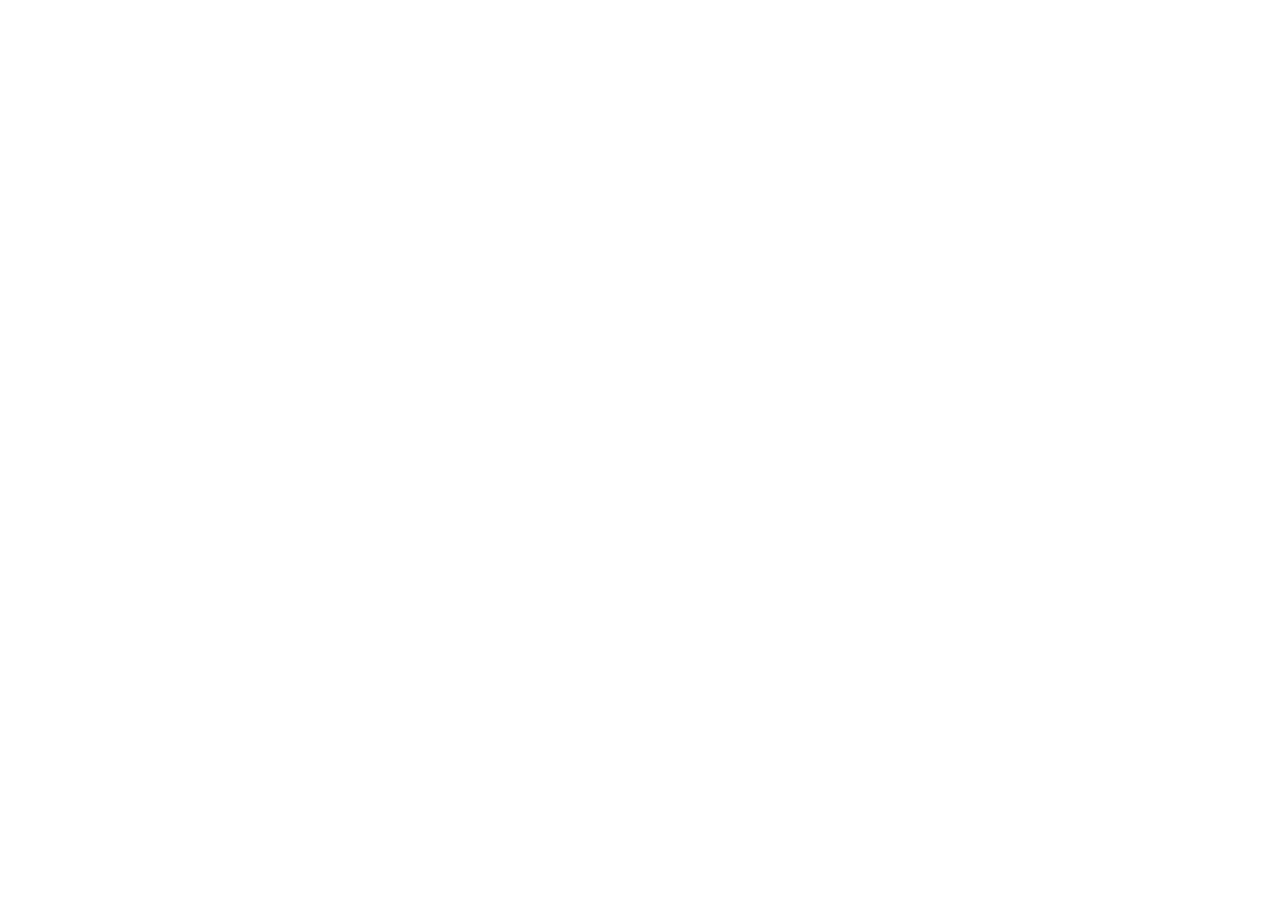
==== index.html @ e84ffcdb "deploy" ====
<!DOCTYPE html><html lang=""><head><meta charset="utf-8"><meta http-equiv="X-UA-Compatible" content="IE=edge"><meta name="viewport" content="width=device-width,initial-scale=1,maximum-scale=1,minimum-scale=1,viewport-fit=cover"><link rel="icon" href="/favicon.ico"><link rel="shortcut icon" href="/favicon.ico"><script async src="https://www.googletagmanager.com/gtag/js?id=G-6TL5RCTDJ3"></script><script src="/vemachine.js"></script><title>AveSwap</title><script>// function redirect() {
      //   let isMobile = /mobile|phone|pad|pod|iPhone|iPod|ios|iPad|Android|Mobile|BlackBerry|IEMobile|MQQBrowser|JUC|Fennec|wOSBrowser|BrowserNG|WebOS|Symbian|Windows Phone/i.test(navigator.userAgent)
      //   if (!isMobile && location.protocol.includes('http') && !location.host.includes('test') && !location.host.includes('jfswap')) {
      //     location.replace(location.href.replace('m.', ''))
      //   }
      // }
      // redirect()</script><link href="/static/css/Bridge.1894f624.css" rel="prefetch"><link href="/static/css/BridgeTx.980a06dc.css" rel="prefetch"><link href="/static/css/LimitOrder.e5203918.css" rel="prefetch"><link href="/static/css/Swap.a79a0f86.css" rel="prefetch"><link href="/static/css/SwapTxs.ce551dad.css" rel="prefetch"><link href="/static/js/Bridge.fad3e05e.js" rel="prefetch"><link href="/static/js/BridgeTx.83f96fcb.js" rel="prefetch"><link href="/static/js/LimitOrder.36b2b969.js" rel="prefetch"><link href="/static/js/Swap.badb0de2.js" rel="prefetch"><link href="/static/js/SwapTxs.0bcbbdb1.js" rel="prefetch"><link href="/static/js/chunk-1e1d5da4.9e9d38be.js" rel="prefetch"><link href="/static/js/chunk-2fb78ffe.a0fb2493.js" rel="prefetch"><link href="/static/js/chunk-65f6281f.8e186302.js" rel="prefetch"><link href="/static/js/chunk-6ba0bfd4.26ed86c7.js" rel="prefetch"><link href="/static/js/chunk-758f9f1c.9ced2335.js" rel="prefetch"><link href="/static/js/chunk-echarts.da0a5b92.js" rel="prefetch"><link href="/static/js/vendors~Swap.000477f6.js" rel="prefetch"><link href="/static/css/app.3b348940.css" rel="preload" as="style"><link href="/static/css/chunk-iconfont.5637885b.css" rel="preload" as="style"><link href="/static/css/chunk-vue.32d0aa99.css" rel="preload" as="style"><link href="/static/js/app.92cc305a.js" rel="preload" as="script"><link href="/static/js/chunk-ethers.f6ecdf95.js" rel="preload" as="script"><link href="/static/js/chunk-iconfont.99126e54.js" rel="preload" as="script"><link href="/static/js/chunk-vue.ced84779.js" rel="preload" as="script"><link href="/static/js/runtime.c36d119b.js" rel="preload" as="script"><link href="/static/css/chunk-vue.32d0aa99.css" rel="stylesheet"><link href="/static/css/chunk-iconfont.5637885b.css" rel="stylesheet"><link href="/static/css/app.3b348940.css" rel="stylesheet"></head><body><noscript><strong>We're sorry but avedex-m doesn't work properly without JavaScript enabled. Please enable it to continue.</strong></noscript><div id="app"></div><script>window.dataLayer = window.dataLayer || [];
      function gtag(){dataLayer.push(arguments);}
      gtag('js', new Date());

      gtag('config', 'G-6TL5RCTDJ3');</script><script src="/static/js/runtime.c36d119b.js"></script><script src="/static/js/chunk-vue.ced84779.js"></script><script src="/static/js/chunk-iconfont.99126e54.js"></script><script src="/static/js/chunk-ethers.f6ecdf95.js"></script><script src="/static/js/app.92cc305a.js"></script></body></html>
---- static/css/Bridge.1894f624.css ----
.rebate-swipe[data-v-cfb9e7fe]{padding:0!important}.rebate-container[data-v-cfb9e7fe]{width:100%;padding:.2rem .32rem 0;font-size:.24rem;color:#333;letter-spacing:0;font-weight:500;background:#fff}.rebate-container .rebate-bg[data-v-cfb9e7fe]{background-image:url(../../static/img/rebate-bg.fc50dbd7.png);background-repeat:no-repeat;background-size:cover;background-position:50%;height:.88rem;line-height:.88rem;padding:0 .2rem}.rebate-container .rebate-bg.fastTrade[data-v-cfb9e7fe]{background-image:url(../../static/img/fastTrade-bg.28799600.png)}.icon-settings[data-v-0301828e],.icon-slippage[data-v-0301828e]{font-size:.36rem}.icon-settings[data-v-0301828e]:active,.icon-slippage[data-v-0301828e]:active{opacity:.5}.popup-content[data-v-0301828e]{--van-cell-background-color:#fff}.radio-group[data-v-0301828e]{display:flex;align-items:center;justify-content:space-between;margin-bottom:.2rem;width:100%}.radio-group .radio-input[data-v-0301828e]{width:0;height:0;font-size:0;opacity:0}.radio-group .radio-input:checked+.radio-item[data-v-0301828e]{background:#558bed;color:#fff}.radio-group .radio-input:disabled+.radio-item[data-v-0301828e]{opacity:.5}.radio-group .radio-item[data-v-0301828e]{background:#f5f6f7;border-radius:.16rem;min-width:1.72rem;font-size:.28rem;color:#666;letter-spacing:0;font-weight:400;text-align:center;height:.64rem;line-height:.64rem}.slippage-label[data-v-0301828e]{font-size:.28rem;color:#333;letter-spacing:0;text-align:center;font-weight:400;text-align:left;display:flex;align-items:center}.slippage-label .iconfont[data-v-0301828e]:active{opacity:.5}.slippage-input[data-v-0301828e]{width:100%;display:flex;align-items:center;font-size:.32rem;color:#333;font-weight:400}.slippage-input .input[data-v-0301828e]{font-size:.28rem;background:#fff;border:.02rem solid #dcdee0;border-radius:.16rem;height:.72rem;padding:0 .28rem;flex:1}.slippage-input .input[data-v-0301828e]:focus-within{border-color:#558bed}.slippage-input .input[data-v-0301828e] .van-field__body{height:100%}.slippage-input span[data-v-0301828e]{margin-left:.1rem}.form-submit[data-v-0301828e]{margin-top:.8rem}.select-box[data-v-2de23e09]{display:inline-flex}.select-container[data-v-2de23e09]{width:100%;background:#f5f6f7;border-radius:.08rem;font-size:.32rem;color:#333;letter-spacing:0;font-weight:400;padding:.1rem 0;display:flex;align-items:center;justify-content:center;border:none}.select-container[data-v-2de23e09]>:first-child{min-width:70%}.select-container[data-v-2de23e09]:active{opacity:.5}.select-container .iconfont[data-v-2de23e09]{color:#999;font-size:.2rem;margin-left:.1rem}.search-bar[data-v-2de23e09]{background-color:#fff;z-index:5;position:sticky;top:0}.search-bar[data-v-2de23e09] .van-icon-clear{font-size:.4rem}.tabs[data-v-2de23e09]{z-index:3;position:sticky;top:1.08rem}.pop-title[data-v-2de23e09]{font-size:.28rem;color:#333;font-weight:400;padding:.28rem;background-color:#fff}.tokens[data-v-2de23e09]{background-color:#fff;padding-bottom:1rem}.token-container[data-v-2de23e09]{display:flex;align-items:center;justify-content:center}.token-container .text-s[data-v-2de23e09]{display:flex;flex-direction:column;justify-content:flex-start;align-items:flex-start;line-height:1}.token-container .text-l[data-v-2de23e09]{color:#999;font-size:.24rem}.token-item[data-v-2de23e09]{line-height:1;font-size:.28rem;display:flex;align-items:center;color:#333;letter-spacing:0;font-weight:400;padding:.28rem}.token-item[data-v-2de23e09]:active{opacity:.5}.token-item .icon-token[data-v-2de23e09]{margin-right:.14rem}.token-item .main[data-v-2de23e09]{display:flex;align-items:center}.token-item .minor[data-v-2de23e09]{font-size:.24rem;color:#999;letter-spacing:0;font-weight:400;margin-top:.04rem;display:inline-block}.right-label[data-v-2de23e09]{margin-right:10%;text-align:right;font-size:.28rem}.risk-status[data-v-2de23e09]{font-size:.24rem;color:#878fbc;border:.02rem solid;border-radius:.4rem;padding:.06rem .1rem;display:inline-block;margin-left:.1rem}.risk-status.high[data-v-2de23e09]{color:#f72121}.icon-token-container[data-v-2de23e09]{display:inline-block;position:relative}.icon-token-container .icon-network[data-v-2de23e09]{font-size:.28rem;position:absolute;bottom:.02rem;right:-.1rem;border-radius:50%;border:.02rem solid #fff}.un-tag[data-v-2de23e09]{font-size:.2rem;color:#999;margin-left:.1rem}.search-icon[data-v-2de23e09]{color:#999;padding:.1rem .1rem;text-align:center;flex:1;position:relative;z-index:1;border-left:.02rem solid #eee;border-radius:.04rem}.search-icon[data-v-2de23e09]:active{opacity:.5}.select-box[data-v-2622368e]{display:inline-flex}.select-container[data-v-2622368e]{width:100%;background-color:transparent;border-radius:.08rem;font-size:.24rem;color:#333;letter-spacing:0;font-weight:400;display:inline-flex;align-items:center;justify-content:center;border:none}.select-container[data-v-2622368e]:active{opacity:.5}.select-container .iconfont[data-v-2622368e]{color:#999;font-size:.2rem;margin-left:.1rem}.pop-title[data-v-2622368e]{font-size:.28rem;color:#333;font-weight:400;padding:.28rem;background-color:#fff}.tokens[data-v-2622368e]{background-color:#fff;padding-bottom:1rem}.token-container[data-v-2622368e]{display:flex;align-items:center;justify-content:center}.token-item-li[data-v-2622368e]{padding:0;border-bottom:.02rem solid #eee}.token-item-li.no-gas .token-item[data-v-2622368e],.token-item-li.no-gas[data-v-2622368e]{padding-bottom:0}.token-item[data-v-2622368e]{padding:.2rem .24rem;line-height:1;font-size:.28rem;display:flex;align-items:center;color:#333;letter-spacing:0;font-weight:400}.token-item[data-v-2622368e]:active{opacity:.5}.token-item.header[data-v-2622368e]{font-size:.24rem;color:#999;padding:.2rem .28rem 0 .28rem;box-shadow:none}.token-item .icon-token[data-v-2622368e]{margin-right:.14rem}.token-item .main[data-v-2622368e]{display:flex;align-items:center}.token-item .minor[data-v-2622368e]{font-size:.24rem;color:#999;letter-spacing:0;font-weight:400;margin-top:.04rem;display:inline-block}.right-label[data-v-2622368e]{margin-right:5%;text-align:right}.risk-status[data-v-2622368e]{font-size:.24rem;color:#878fbc;border:.02rem solid;border-radius:.4rem;padding:.06rem .1rem;display:inline-block;margin-left:.1rem}.risk-status.high[data-v-2622368e]{color:#f72121}.icon-token-container[data-v-2622368e]{display:inline-block;position:relative}.icon-token-container .icon-network[data-v-2622368e]{font-size:.28rem;position:absolute;bottom:0;right:-.1rem;border-radius:50%;border:.02rem solid #fff}.tag[data-v-2622368e]{font-size:.2rem;color:#fff;letter-spacing:0;font-weight:400;background:#12b886;border:.01rem solid #12b886;border-radius:.16rem;padding:.04rem .1rem;margin-left:.1rem}.tag.color-3f80f7[data-v-2622368e]{background:transparent;border:.02rem solid #3f80f7;color:#3f80f7}.tag-no-gas[data-v-2622368e]{font-size:.2rem;font-weight:400;padding:.06rem .24rem .1rem .3rem;color:#3f80f7;border-radius:.1rem .1rem 0 0}.submit-btn[data-v-b01ed82a]{margin-top:.6rem}.token-container[data-v-b01ed82a]{display:flex;align-items:center;justify-content:center}.icon-token-container[data-v-b01ed82a]{display:inline-block;position:relative}.icon-token-container .icon-network[data-v-b01ed82a]{font-size:.28rem;position:absolute;bottom:0;right:-.1rem;border-radius:50%;border:.02rem solid #fff}.swap-container[data-v-b01ed82a]{font-size:.28rem;color:#333;letter-spacing:0;line-height:.32rem;font-weight:400;padding:.3rem .32rem}.swap-container .tips[data-v-b01ed82a]{text-align:center;font-size:.24rem;color:#999;letter-spacing:0;line-height:.32rem;font-weight:400;margin-top:.1rem}.swap-container .li-item[data-v-b01ed82a]{font-size:.24rem;margin-top:.2rem}.swap-container .li-item[data-v-b01ed82a]>:first-child{color:#999}.tag[data-v-b01ed82a]{font-size:.2rem;color:#3f80f7;letter-spacing:0;font-weight:400;border:.02rem solid #3f80f7;border-radius:.24rem;padding:.04rem .1rem;margin-left:.1rem}.txs-container[data-v-73ab1d82]{background-color:#fff;margin-top:.2rem;padding:0;text-align:left;font-size:.28rem;color:#333;letter-spacing:0;font-weight:400;padding-bottom:1rem}.txs-container h3[data-v-73ab1d82]{font-size:.28rem;color:#000;letter-spacing:0;font-weight:400;margin:0;padding:.24rem .32rem}.txs-container .label[data-v-73ab1d82]{font-size:.24rem;color:#999;letter-spacing:0;font-weight:400}.txs-container .tx-li-item[data-v-73ab1d82]{padding:.32rem}.token-container[data-v-73ab1d82]{display:flex;align-items:center;justify-content:center}.icon-token-container[data-v-73ab1d82]{display:inline-block;position:relative}.icon-token-container .icon-network[data-v-73ab1d82]{font-size:.24rem;position:absolute;bottom:.02rem;right:-.08rem;border-radius:50%;border:.02rem solid #fff}.swap-title[data-v-87af1496]{font-size:.32rem;color:#000;font-weight:400;margin-bottom:.5rem;text-align:center}.swap-info[data-v-87af1496]{border-radius:.2rem;font-size:.28rem;color:#333;font-weight:400}.swap-info .swap-info_item[data-v-87af1496]{display:flex;justify-content:space-between;align-items:flex-start;font-size:.28rem;color:#333;font-weight:400}.swap-info .swap-info_item+.swap-info_item[data-v-87af1496]{margin-top:.3rem}.swap-info .swap-info_item .swap-info_item-value[data-v-87af1496]{text-align:right}.swap-info .swap-info_item .swap-info_item-value .p-item+.p-item[data-v-87af1496]{margin-top:.2rem}.swap-info .swap-info_item.header[data-v-87af1496]{flex-direction:column;align-items:center}.swap-info .swap-info_item.header .header-li[data-v-87af1496]{display:flex;align-items:center;justify-content:space-between;width:100%}.swap-info .swap-info_item.header .header-li .header-li_left[data-v-87af1496]{display:flex;align-items:center}.swap-info .swap-info_item.header .header-li .header-li_right[data-v-87af1496]{font-size:.28rem}.swap-info .swap-info_item.header .swap-info_item-value[data-v-87af1496]{display:flex;align-items:center}.swap-info .swap-info_item.header .icon-token[data-v-87af1496]{height:.48rem;border-radius:50%;margin-right:.1rem}.swap-info .swap-info_item.bottom-line[data-v-87af1496]{padding-bottom:.3rem;border-bottom:.02rem solid rgba(135,143,188,.3)}.switch-box[data-v-87af1496]{margin:.2rem 0;text-align:center}.switch-box .switch-icon[data-v-87af1496]{font-size:.28rem;font-weight:bolder;color:var(--van-color-primary);padding:.16rem;border-radius:50%;background:#dde6f7}.footer[data-v-87af1496]{display:flex;margin-top:.7rem;justify-content:center}.footer .submit-button[data-v-87af1496]{border-radius:.2rem}.icon-copy[data-v-87af1496]{margin-left:.1rem}.icon-copy[data-v-87af1496]:active{opacity:.5}.path-amm[data-v-87af1496],.path-list[data-v-87af1496]{display:flex;justify-content:center;align-items:center}.path-amm[data-v-87af1496]{flex-direction:column}.icon-amm-logo[data-v-87af1496]{width:.24rem}.bg-change[data-v-87af1496]{background:#f5f6f7;border-radius:.36rem;display:flex;align-items:center;justify-content:space-between;font-size:.24rem;color:#999;letter-spacing:0;line-height:.32rem;font-weight:400;--van-button-small-height:0.56rem;padding:.08rem .08rem .08rem .2rem;margin:.2rem 0}.bg-change .btn[data-v-87af1496]{min-width:1.72rem}.b-s-c[data-v-87af1496]{margin:.3rem 0}.b-s-c button[data-v-87af1496]{padding:0}.b-s-c ul[data-v-87af1496]{padding-left:.04rem}.select-container[data-v-76f032e2]{width:100%;background:transparent;border-radius:.08rem;letter-spacing:0;display:flex;align-items:center;justify-content:center;border:none}.select-container[data-v-76f032e2]:active{opacity:.5}.select-container .iconfont[data-v-76f032e2]{color:#999;font-size:.2rem;margin-left:.1rem}.setting-title[data-v-76f032e2]{font-size:.28rem;color:#999;font-weight:400;margin-bottom:.2rem}.setting-title.mb-0[data-v-76f032e2]{margin-bottom:0}.slippage-setting[data-v-76f032e2]{display:flex;justify-content:space-between}.slippage-setting button[data-v-76f032e2]{line-height:1;background:#f5f6f7;border-radius:.08rem;min-width:1.48rem;padding:.16rem 0;text-align:center;font-size:.28rem;color:#333;letter-spacing:0;font-weight:400}.slippage-setting button[data-v-76f032e2]:active{opacity:.5}.slippage-setting button.active[data-v-76f032e2]{background:#3f80f7;color:#fff}.slippage-setting .input[data-v-76f032e2]{width:1.48rem;border:.02rem solid #dcdee0;border-radius:.08rem;padding:.16rem .1rem}.submit-btn[data-v-76f032e2]{margin-top:.7rem;border-radius:.08rem}.iconfont[data-v-76f032e2]{color:#ccc;margin-right:.1rem;font-size:.32rem}.icon-settings[data-v-76f032e2]{margin-right:0;font-size:.36rem}.class-b-s[data-v-76f032e2]{border-top:.02rem solid #ebedf0;border-bottom:.02rem solid #ebedf0;padding:.3rem 0;margin:.3rem 0}.bridge-container[data-v-5ab44f49]{padding-bottom:1rem;background:#f8f8f8}.bridge-container .rebate-container[data-v-5ab44f49]{width:100%;padding:.2rem .32rem 0;font-size:.24rem;color:#333;letter-spacing:0;font-weight:500;background:#fff}.bridge-container .rebate-container .rebate-bg[data-v-5ab44f49]{background-image:url(../../static/img/rebate-bg.fc50dbd7.png);background-repeat:no-repeat;background-size:cover;background-position:50%;height:.88rem;line-height:.88rem;padding:0 .2rem}.bridge-container .top[data-v-5ab44f49]{background:#fff;display:flex;justify-content:space-between;align-items:center;padding:.2rem .32rem}.bridge-container .form-container[data-v-5ab44f49]{background:#fff;padding:.2rem .32rem}.bridge-container .card-container[data-v-5ab44f49]{font-size:.24rem;color:#999;background:#f5f6f7;border-radius:.08rem;padding:.2rem .32rem}.bridge-container .card-container .card-container_top[data-v-5ab44f49]{display:flex;justify-content:space-between;align-items:center}.bridge-container .card-container.t[data-v-5ab44f49]{border-radius:.2rem .2rem 0 0}.bridge-container .card-container.b[data-v-5ab44f49]{border-radius:0 0 .2rem .2rem}.bridge-container .max-btn[data-v-5ab44f49]{margin-left:.1rem;font-size:.24rem;height:.36rem;word-break:keep-all;font-size:.2rem;--van-button-border-width:0.01rem}.bridge-container .txs-container[data-v-5ab44f49]{background-color:#fff;margin-top:.2rem;padding:0;text-align:left;font-size:.28rem;color:#333;letter-spacing:0;font-weight:400}.bridge-container .txs-container h3[data-v-5ab44f49]{font-size:.28rem;color:#000;letter-spacing:0;font-weight:400;margin:0;padding:.24rem .32rem}.bridge-container .txs-container .label[data-v-5ab44f49]{font-size:.24rem;color:#999;letter-spacing:0;font-weight:400}.bridge-container .txs-container .tx-li-item[data-v-5ab44f49]{padding:.32rem}.input-number[data-v-5ab44f49]{--van-cell-vertical-padding:0.1rem;--van-cell-font-size:0.32rem;padding-right:0;width:3rem}.input-address[data-v-5ab44f49],.input-number[data-v-5ab44f49]{--van-cell-horizontal-padding:0;--van-cell-background-color:transparent}.input-address[data-v-5ab44f49]{--van-cell-vertical-padding:0;--van-cell-font-size:0.28rem;padding-left:.2rem;flex:1}.switch-container[data-v-5ab44f49]{display:flex;justify-content:center;margin:-.26rem 0}.switch-container .switch-box[data-v-5ab44f49]{display:flex;justify-content:center;align-items:center;width:.64rem;height:.64rem;border:.04rem solid #fff;border-radius:50%;background:#f5f6f7}.switch-container .switch-box[data-v-5ab44f49]:active{opacity:.5}.switch-container .icon-switch[data-v-5ab44f49]{font-size:.28rem;color:#3f80f7;font-weight:600}.submit-btn[data-v-5ab44f49]{margin-top:.4rem;border-radius:.08rem}.rate-container[data-v-5ab44f49]{font-size:.24rem;color:#999;letter-spacing:0;font-weight:400;text-align:center;padding:.2rem 0}.token-container[data-v-5ab44f49]{display:flex;align-items:center;justify-content:center}.icon-token-container[data-v-5ab44f49]{display:inline-block;position:relative}.icon-token-container .icon-network[data-v-5ab44f49]{font-size:.24rem;position:absolute;bottom:0;right:-.08rem;border-radius:50%;border:.02rem solid #fff}.swap-container[data-v-5ab44f49]{font-size:.28rem;color:#333;letter-spacing:0;line-height:.32rem;font-weight:400;padding:.3rem .32rem}.swap-container .tips[data-v-5ab44f49]{text-align:center;font-size:.24rem;color:#999;letter-spacing:0;line-height:.32rem;font-weight:400;margin-top:.1rem}.swap-container .li-item[data-v-5ab44f49]{font-size:.24rem;margin-top:.2rem}.swap-container .li-item[data-v-5ab44f49]>:first-child{color:#999}.icon-lang[data-v-5ab44f49]{font-size:.36rem;margin-left:.32rem}.icon-lang[data-v-5ab44f49]:active{opacity:.5}.icon-countDown[data-v-5ab44f49]{background:#c1c1c1;color:#fff;font-size:.2rem;width:.6rem;height:.36rem;border-radius:.36rem;text-align:center;line-height:.36rem;margin-right:.32rem;letter-spacing:-.01rem}.pop-content[data-v-5ab44f49]{text-align:center;font-size:.28rem;color:#333;letter-spacing:0;font-weight:400;padding:1rem .32rem 2rem .32rem}.pop-content .card[data-v-5ab44f49]{background:#f5f6f7;border-radius:.42rem;padding:.2rem .28rem}.pop-content .text-1[data-v-5ab44f49]{font-size:.28rem;font-weight:400;color:#333;text-align:center;margin-top:.3rem;margin-bottom:.12rem}.pop-content .text-2[data-v-5ab44f49]{font-size:.24rem;font-weight:400;color:#3f80f7}.icon-container[data-v-5ab44f49]{width:.96rem;height:.96rem;border-radius:50%;display:flex;justify-content:center;align-items:center;background:#f7f8fa;margin:0 auto}.icon-container .icon-s[data-v-5ab44f49]{font-size:.48rem}.support-container[data-v-5ab44f49]{display:flex;align-items:center;justify-content:center;font-size:.28rem;color:#999;padding:.4rem 0 0 0}.support-container img[data-v-5ab44f49]{height:.48rem;margin-left:.2rem}.iconfont.icon-contacts[data-v-5ab44f49]{color:#999;font-size:.4rem;margin-left:.5rem}.select-action-pop[data-v-5ab44f49] .van-action-sheet__close{z-index:2}.select-container[data-v-5ab44f49]{font-size:.28rem}.select-title[data-v-5ab44f49]{background-color:#fff;width:100%;position:absolute;z-index:1;top:0;left:0;padding:.2rem 0;font-size:.32rem;display:flex;justify-content:center;align-items:center}.select-title button[data-v-5ab44f49]{border:none;background-color:transparent;padding:.1rem .2rem;color:#999}.select-title button.active[data-v-5ab44f49]{color:#333}.select-placeholder[data-v-5ab44f49]{height:1rem}.select-content[data-v-5ab44f49]{font-size:.28rem;color:#333;letter-spacing:0;font-weight:400;padding:0 .3rem 1rem}.select-content .select-item[data-v-5ab44f49]{display:flex;align-items:center;justify-content:space-between;font-size:.28rem;font-weight:400;border-bottom:.01rem solid #ebedf0;padding:.24rem 0}.select-content .select-item .select-item_left[data-v-5ab44f49]{color:#999}.select-content .select-item .select-item_left .select-item_left-bottom[data-v-5ab44f49]{margin-top:.04rem;display:flex;align-items:center;font-size:.24rem;color:#000;letter-spacing:0;font-weight:400}.select-content .select-item .select-item_left .select-item_left-bottom .icon-copy[data-v-5ab44f49]{font-size:.28rem;color:#999;margin-left:.1rem}.swap-label[data-v-5ab44f49]{background:#fff;font-size:.24rem;color:#999;letter-spacing:0;font-weight:400;padding:.04rem 0 .2rem 0;margin-top:.4rem}.swap-label li[data-v-5ab44f49]{display:flex;width:100%;justify-content:space-between;align-items:center}.swap-label li+li[data-v-5ab44f49]{margin-top:.08rem}.swap-label li[data-v-5ab44f49]>:nth-child(2){color:#333}.swap-label .swap-label_item-left[data-v-5ab44f49]{display:flex;align-items:center}.swap-label .swap-label_item-left .icon-changjianwentixiangguanwenti[data-v-5ab44f49]{color:#999;font-size:.28rem;margin-left:.1rem}.swap-label .select-token[data-v-5ab44f49]{display:flex;align-items:center;font-size:.24rem;color:#333;letter-spacing:0}.swap-label .select-token[data-v-5ab44f49]:active{opacity:.5}.swap-label .select-token.iconfont[data-v-5ab44f49]{color:#999;font-size:.2rem;margin-left:.1rem}.path-list[data-v-5ab44f49]{display:flex;justify-content:center;align-items:center;flex-wrap:wrap}.path-list.flex-start[data-v-5ab44f49]{justify-content:flex-start}.path-amm[data-v-5ab44f49]{display:flex;flex-direction:column;align-items:center;justify-content:center}.icon-amm-logo[data-v-5ab44f49]{width:.24rem}.token-item[data-v-5ab44f49]{line-height:1;font-size:.28rem;display:flex;align-items:center;color:#333;letter-spacing:0;font-weight:400;padding:.28rem}.token-item[data-v-5ab44f49]:active{opacity:.5}.token-item .flex-1[data-v-5ab44f49]{flex:1}.token-item .flex-2[data-v-5ab44f49]{flex:3}.token-item.header[data-v-5ab44f49]{font-size:.24rem;color:#999;padding:.2rem .28rem 0 .28rem}.token-item .icon-token[data-v-5ab44f49]{margin-right:.14rem}.token-item .main[data-v-5ab44f49]{display:flex;align-items:center}.token-item .minor[data-v-5ab44f49]{font-size:.24rem;color:#999;letter-spacing:0;font-weight:400;margin-top:.04rem;display:inline-block}.tag[data-v-5ab44f49]{font-size:.2rem;color:#fff;letter-spacing:0;font-weight:400;background:#12b886;border:.01rem solid #12b886;border-radius:.16rem;padding:.04rem .1rem;margin-left:.1rem}.select-action-pop .van-action-sheet__close{z-index:2}.tx-li-item[data-v-772f82de]{padding:.24rem .32rem;background-color:#fff;text-align:left;font-size:.28rem;color:#333;letter-spacing:0;font-weight:400}.tx-li-item .label[data-v-772f82de]{font-size:.24rem;color:#999;letter-spacing:0;font-weight:400}.token-container[data-v-772f82de]{display:flex;align-items:center;justify-content:center}.icon-token-container[data-v-772f82de]{display:inline-block;position:relative}.icon-token-container .icon-network[data-v-772f82de]{font-size:.24rem;position:absolute;bottom:.02rem;right:-.08rem;border-radius:50%;border:.02rem solid #fff}.btn-s[data-v-772f82de]{min-width:1rem;height:.44rem;margin-left:.1rem}.status-txt[data-v-772f82de]{font-size:.24rem;letter-spacing:0;font-weight:400}.select-container[data-v-605f2e86]{width:100%;background:#f5f6f7;border-radius:.08rem;font-size:.32rem;color:#333;letter-spacing:0;font-weight:400;padding:0;display:flex;align-items:center;justify-content:center;border:none}.select-container[data-v-605f2e86]>:first-child{min-width:70%}.select-container[data-v-605f2e86]:active{opacity:.5}.select-container .iconfont[data-v-605f2e86]{color:#999;font-size:.2rem;margin-left:.1rem}.search-bar[data-v-605f2e86]{background-color:#fff;z-index:3;position:sticky;top:0}.pop-title[data-v-605f2e86]{font-size:.28rem;color:#333;font-weight:400;padding:.28rem;background-color:#fff}.tokens[data-v-605f2e86]{background-color:#fff;padding-bottom:1rem;height:60vh}.token-container[data-v-605f2e86]{display:flex;align-items:center;justify-content:center}.token-item[data-v-605f2e86]{line-height:1;font-size:.28rem;display:flex;align-items:center;color:#333;letter-spacing:0;font-weight:400;padding:.28rem}.token-item[data-v-605f2e86]:active{opacity:.5}.token-item .icon-token[data-v-605f2e86]{margin-right:.14rem}.token-item .main[data-v-605f2e86]{display:flex;align-items:center}.token-item .minor[data-v-605f2e86]{font-size:.24rem;color:#999;letter-spacing:0;font-weight:400;margin-top:.04rem;display:inline-block}.right-label[data-v-605f2e86]{margin-right:10%;text-align:right;font-size:.28rem}.risk-status[data-v-605f2e86]{font-size:.24rem;color:#878fbc;border:.02rem solid;border-radius:.4rem;padding:.06rem .1rem;display:inline-block;margin-left:.1rem}.risk-status.high[data-v-605f2e86]{color:#f72121}.text-s[data-v-605f2e86]{display:flex;flex-direction:column;justify-content:flex-start;align-items:flex-start;line-height:1}.text-s .text-l[data-v-605f2e86]{color:#999;font-size:.24rem}.swap-title[data-v-3f55fafa]{font-size:.32rem;color:#000;font-weight:400;margin-bottom:.5rem;text-align:center}.swap-info[data-v-3f55fafa]{border-radius:.2rem;font-size:.28rem;color:#333;font-weight:400}.swap-info .swap-info_item[data-v-3f55fafa]{font-size:.24rem;color:#999;letter-spacing:0;font-weight:400;display:flex;justify-content:space-between;align-items:flex-start}.swap-info .swap-info_item+.swap-info_item[data-v-3f55fafa]{margin-top:.3rem}.swap-info .swap-info_item.tips[data-v-3f55fafa]{line-height:1.2}.swap-info .swap-info_item.tips+.tips[data-v-3f55fafa]{margin-top:.1rem}.swap-info .swap-info_item.tips.danger[data-v-3f55fafa]{color:#f81111}.swap-info .swap-info_item.tips.warning[data-v-3f55fafa]{color:#f8be46}.swap-info .swap-info_item .swap-info_item-value[data-v-3f55fafa]{flex-wrap:wrap;flex:1;font-size:.28rem;color:#333;letter-spacing:0;font-weight:400;display:flex;align-items:center;justify-content:flex-end}.swap-info .swap-info_item.header[data-v-3f55fafa]{flex-direction:column;align-items:center;font-size:.28rem;color:#333;font-weight:400}.swap-info .swap-info_item.header .header-li[data-v-3f55fafa]{display:flex;align-items:center;justify-content:space-between;width:100%}.swap-info .swap-info_item.header .header-li .header-li_left[data-v-3f55fafa]{display:flex;align-items:center}.swap-info .swap-info_item.header .header-li .header-li_right[data-v-3f55fafa]{font-size:.28rem}.swap-info .swap-info_item.header .swap-info_item-value[data-v-3f55fafa]{display:flex;align-items:center}.swap-info .swap-info_item.header .icon-token[data-v-3f55fafa]{height:.48rem;border-radius:50%;margin-right:.1rem}.switch-box[data-v-3f55fafa]{margin:.2rem 0;text-align:center}.switch-box .switch-icon[data-v-3f55fafa]{font-size:.28rem;font-weight:bolder;color:var(--van-color-primary);padding:.16rem;border-radius:50%;background:#dde6f7}.footer[data-v-3f55fafa]{display:flex;margin-top:.7rem;justify-content:center}.footer .submit-button[data-v-3f55fafa]{height:.76rem}.icon-copy[data-v-3f55fafa]{margin-left:.1rem}.icon-copy[data-v-3f55fafa]:active{opacity:.5}.path-amm[data-v-3f55fafa],.path-list[data-v-3f55fafa]{display:flex;justify-content:center;align-items:center}.path-amm[data-v-3f55fafa]{flex-direction:column}.icon-amm-logo[data-v-3f55fafa]{width:.24rem}.bg-change[data-v-3f55fafa]{background:#f5f6f7;border-radius:.36rem;display:flex;align-items:center;justify-content:space-between;font-size:.24rem;color:#999;letter-spacing:0;line-height:.32rem;font-weight:400;--van-button-small-height:0.56rem;padding:.08rem .08rem .08rem .2rem;margin:.2rem 0}.bg-change .btn[data-v-3f55fafa]{min-width:1.72rem}.icon-token[data-v-3f55fafa]{height:.4rem;border-radius:50%;margin-right:.1rem}.tag-question[data-v-3f55fafa]{background:#ffe9ec;border-radius:.16rem;font-size:.24rem;color:#f6465d;letter-spacing:0;line-height:.32rem;font-weight:400;margin-left:.1rem;border:none;padding:0 .1rem}.swap-container[data-v-1df704e0]{--van-nav-bar-background-color:#fff;--van-nav-bar-arrow-size:0.4rem;--van-nav-bar-title-text-color:#333;--van-nav-bar-icon-color:#191c32;--van-cell-background-color:#fff;background:#f8f8f8;min-height:100vh}.top[data-v-1df704e0]{background:#fff;font-size:.28rem;color:#333;text-align:center;font-weight:400;padding:.22rem .28rem}.top .left[data-v-1df704e0],.top[data-v-1df704e0]{display:flex;align-items:center}.top .left[data-v-1df704e0]:active{opacity:.5}.top .icon-lang[data-v-1df704e0]{font-size:.36rem;margin-left:.32rem}.top .icon-lang[data-v-1df704e0]:active{opacity:.5}.swap-content[data-v-1df704e0]{background:#fff;padding:.2rem .28rem .2rem .28rem;display:flex}.swap-content_left[data-v-1df704e0]{flex:1.2}.swap-content_center[data-v-1df704e0]{width:.28rem}.swap-content_right[data-v-1df704e0]{flex:.8;overflow-y:auto}.swap-form[data-v-1df704e0]{flex:1}.swap-form[data-v-1df704e0] .van-stepper{display:inline-flex;width:100%}.swap-form[data-v-1df704e0] .van-stepper .van-stepper__input{flex:1}.select-c[data-v-1df704e0]{margin-bottom:.2rem;font-size:.28rem;--vs-font-size:0.28rem;--vs-border-width:0.01rem;--vs-border-color:#f5f6f7}.select-c[data-v-1df704e0] .v-select{background:#f5f6f7;border-radius:.08rem;padding:0 .06rem}.price-label[data-v-1df704e0]{background:#f0f0f0;border-radius:.08rem;font-size:.28rem;color:#999;letter-spacing:0;font-weight:400;margin-top:.2rem;text-align:center;padding:.2rem 0}.outAmount-input[data-v-1df704e0]{background:#f5f6f7;border-radius:.08rem;padding:.12rem .2rem;font-size:.28rem;align-items:center}.select-token[data-v-1df704e0]{display:flex;align-items:center;font-size:.24rem;color:#333;letter-spacing:0}.select-token[data-v-1df704e0]:active{opacity:.5}.select-token.iconfont[data-v-1df704e0]{color:#999;font-size:.2rem;margin-left:.1rem}.section-1[data-v-1df704e0]{display:flex;justify-content:space-between;align-items:center;font-size:.24rem;color:#999;letter-spacing:0;font-weight:400;margin-top:.2rem}.section-1+.section-1[data-v-1df704e0]{margin-top:.06rem}.section-1[data-v-1df704e0] :last-child{color:#333;text-align:right;word-wrap:break-word;word-break:break-word}.section-1 .max-btn[data-v-1df704e0]{border:none;color:var(--van-color-primary);background:transparent;padding:0;margin-left:.1rem}.submit-btn[data-v-1df704e0]{margin-top:.4rem;border-radius:.12rem}.token-info[data-v-1df704e0]{display:flex;align-items:center;font-size:.28rem;color:#333;text-align:center;font-weight:400}.right-section-1[data-v-1df704e0]{display:flex;align-items:center;flex-wrap:wrap;font-size:.28rem;color:#333;letter-spacing:0;font-weight:500;margin-top:.2rem}.right-section-1[data-v-1df704e0] :nth-child(2){font-size:.28rem;letter-spacing:0;font-weight:500;margin-left:.1rem}.right-section-2[data-v-1df704e0]{width:100%}.right-section-2 th[data-v-1df704e0]{font-size:.24rem;color:#666;letter-spacing:0;font-weight:500;padding:.04rem 0}.right-section-2 td[data-v-1df704e0]{padding:.04rem 0;font-size:.24rem;color:#666;letter-spacing:0;font-weight:400}.right-section-2 td[data-v-1df704e0] :nth-child(2){color:#999}.right-section-2 td[data-v-1df704e0]:first-child,.right-section-2 th[data-v-1df704e0]:first-child{text-align:left}.right-section-2 td[data-v-1df704e0]:nth-child(2),.right-section-2 th[data-v-1df704e0]:nth-child(2){text-align:right}.btn-more[data-v-1df704e0]{width:100%;font-size:.24rem;color:#999;letter-spacing:0;font-weight:400;display:flex;align-items:center;justify-content:center;margin:.16rem 0}.btn-more[data-v-1df704e0]:active{opacity:.5}.swap-label[data-v-1df704e0]{background:#fff;font-size:.24rem;color:#999;letter-spacing:0;font-weight:400;padding:.04rem .28rem .2rem .28rem}.swap-label li[data-v-1df704e0]{display:flex;width:100%;justify-content:space-between;align-items:center}.swap-label li+li[data-v-1df704e0]{margin-top:.08rem}.swap-label li[data-v-1df704e0]>:nth-child(2){color:#333}.section-bottom[data-v-1df704e0]{margin-top:.2rem}.section-bottom .title[data-v-1df704e0]{--van-tabs-bottom-bar-height:0.04rem;background-color:#fff;border:.01rem solid #ebedf0;display:flex;align-items:center;font-size:.24rem;color:#999;letter-spacing:0;text-align:center;font-weight:400;padding:0 .28rem 0 0}.section-bottom .title .icon-checked[data-v-1df704e0]{margin-right:.1rem}.section-bottom .tag-status[data-v-1df704e0]{font-size:.24rem;color:#666;font-weight:400;background:#f6f6f6;border-radius:.04rem;padding:.04rem .1rem;min-width:1rem;text-align:center}.section-bottom .tag-status.green[data-v-1df704e0]{color:#12b886;background:#dbf4ed}.search-bar[data-v-1df704e0]{background-color:#fff;z-index:3;position:sticky;top:0}.pop-title[data-v-1df704e0]{font-size:.28rem;color:#333;font-weight:400;padding:.28rem;background-color:#fff}.tokens[data-v-1df704e0]{background-color:#fff;padding-bottom:1rem}.token-item .flex-1[data-v-1df704e0]{flex:1}.token-item .flex-2[data-v-1df704e0]{flex:3}.select-token-btn[data-v-1df704e0] button{padding:0;margin:0}.icon-history[data-v-1df704e0]{font-size:.4rem;margin-left:.36rem}.icon-history[data-v-1df704e0]:active{opacity:.5}.icon-shuaxin[data-v-1df704e0]{font-size:.4rem;margin-left:.36rem}.icon-shuaxin[data-v-1df704e0]:active{opacity:.5}.swap-label_item-left[data-v-1df704e0]{display:flex;align-items:center}.swap-label_item-left .icon-changjianwentixiangguanwenti[data-v-1df704e0]{color:#999;font-size:.28rem;margin-left:.1rem}.warning-1[data-v-1df704e0]{color:#ff0!important}.warning[data-v-1df704e0]{color:#f7933f!important}.danger[data-v-1df704e0]{color:#f81111!important}.path-list[data-v-1df704e0]{display:flex;justify-content:center;align-items:center;flex-wrap:wrap}.path-list.flex-start[data-v-1df704e0]{justify-content:flex-start}.path-amm[data-v-1df704e0]{display:flex;flex-direction:column;align-items:center;justify-content:center}.icon-amm-logo[data-v-1df704e0]{width:.24rem}.swap-submitted-container[data-v-1df704e0]{display:flex;flex-direction:column;align-items:center}.swap-submitted-container .icon-success-box[data-v-1df704e0]{border-radius:50%;background-color:#eee;display:inline-flex;align-items:center;justify-content:center;width:1.4rem;height:1.4rem}.swap-submitted-container .icon-success-box .icon-success[data-v-1df704e0]{width:1rem;color:var(--van-color-primary)}.swap-submitted-container .text-1[data-v-1df704e0]{font-size:.4rem;color:#333;font-weight:400;margin-top:.4rem}.swap-submitted-container .text-2[data-v-1df704e0]{font-size:.28rem;color:#787b86;font-weight:400;margin-top:.2rem}.swap-submitted-container .submit-button[data-v-1df704e0]{margin-top:.8rem}.swap-submitted-container .btn-close[data-v-1df704e0]{margin-top:.3rem}.footer-container[data-v-1df704e0]{display:flex;justify-content:center;align-items:center;padding:0 .3rem}.section-audit[data-v-1df704e0]{font-size:.24rem;display:flex;align-items:center;justify-content:center;color:#999;padding:.6rem 0}.section-audit img[data-v-1df704e0]{height:.6rem;margin-left:.2rem}.icon-countDown[data-v-1df704e0]{background:#c1c1c1;color:#fff;font-size:.2rem;width:.36rem;height:.36rem;border-radius:50%;text-align:center;line-height:.36rem;margin-right:.32rem;letter-spacing:-.01rem}.router-pop[data-v-1df704e0]{font-size:.32rem;text-align:left;padding:.4rem 0}.router-pop .title[data-v-1df704e0]{text-align:center}.router-pop .text[data-v-1df704e0]{color:#999;font-size:.24rem}.router-pop .flex[data-v-1df704e0]{display:flex}.router-pop .flex-1[data-v-1df704e0]{flex:1}.token-item[data-v-1df704e0]{line-height:1;font-size:.28rem;display:flex;align-items:center;color:#333;letter-spacing:0;font-weight:400;padding:.28rem}.token-item[data-v-1df704e0]:active{opacity:.5}.token-item.header[data-v-1df704e0]{font-size:.24rem;color:#999;padding:.2rem .28rem 0 .28rem}.token-item .icon-token[data-v-1df704e0]{margin-right:.14rem}.token-item .main[data-v-1df704e0]{display:flex;align-items:center}.token-item .minor[data-v-1df704e0]{font-size:.24rem;color:#999;letter-spacing:0;font-weight:400;margin-top:.04rem;display:inline-block}.right-label[data-v-1df704e0]{margin-right:.2rem;text-align:right}.tag[data-v-1df704e0]{font-size:.2rem;color:#fff;letter-spacing:0;font-weight:400;background:#12b886;border:.01rem solid #12b886;border-radius:.16rem;padding:.04rem .1rem;margin-left:.1rem}.card-container[data-v-1df704e0]{font-size:.24rem;background:#f5f6f7;border-radius:.12rem;padding:.2rem .32rem;position:relative}.card-container .target-tag[data-v-1df704e0]{position:absolute;left:0;top:0;font-size:.12rem;color:#3f80f7;letter-spacing:0;font-weight:400;background:#ebf2fe;border-radius:.12rem 0 .1rem 0;padding:.04rem .16rem}.card-container .card-container_top .s-text[data-v-1df704e0],.card-container .card-container_top[data-v-1df704e0]{font-size:.24rem;color:#999}.card-container .btn-t[data-v-1df704e0]{font-size:.2rem;color:var(--van-color-primary);border:none;padding:0;margin:0;margin-left:.1rem;background-color:transparent}.card-container .input-number[data-v-1df704e0]{flex:1;--van-cell-vertical-padding:0;--van-cell-horizontal-padding:0.1rem;--van-cell-background-color:transparent;--van-cell-font-size:0.32rem;padding-right:0}.btn-list[data-v-1df704e0]{display:flex;justify-content:flex-end;align-items:center;padding:.2rem 0 .1rem 0}.btn-list .btn-t[data-v-1df704e0]{font-size:.2rem;color:var(--van-color-primary);border:none;margin:0;margin-left:.1rem;background-color:transparent;border:.02rem solid;border-radius:.2rem;padding:.04rem .1rem;color:#999}.btn-list .btn-t[data-v-1df704e0]:focus{color:var(--van-color-primary)}.btn-p-list[data-v-1df704e0]{display:flex;justify-content:space-between;align-items:center;padding:.2rem 0}.btn-p-list .btn-t[data-v-1df704e0]{width:calc(25% - .06rem);font-size:.2rem;color:var(--van-color-primary);border:none;margin:0;background:#f5f6f7;padding:.04rem .1rem;height:.16rem}.btn-p-list .btn-t[data-v-1df704e0]:focus{background:var(--van-color-primary)}.icon-collapse-down[data-v-1df704e0]{font-size:.24rem}.switch-container[data-v-1df704e0]{position:relative;display:flex;justify-content:center;margin:-.26rem 0;z-index:1}.switch-container .switch-box[data-v-1df704e0]{display:flex;justify-content:center;align-items:center;width:.64rem;height:.64rem;border:.04rem solid #fff;border-radius:50%;background:#f5f6f7}.switch-container .switch-box[data-v-1df704e0]:active{opacity:.5}.switch-container .icon-switch[data-v-1df704e0]{font-size:.28rem;color:#3f80f7;font-weight:600}.limit-price-label[data-v-1df704e0]{font-size:.24rem;color:#999;letter-spacing:0;font-weight:400}.limit-price-icon[data-v-1df704e0]{font-size:.32rem;background-color:transparent;margin:0;padding:0;border:none;color:#333}.limit-price-icon[data-v-1df704e0]:disabled{color:#999}.limit-price-icon[data-v-1df704e0]:active{opacity:.5}.tabs-triangle[data-v-1df704e0]{background:#f5f6f7;border-radius:.08rem;display:flex;font-size:.28rem;color:#999;letter-spacing:0;font-weight:400;margin-bottom:.2rem;--tab-w:0.2rem}.tabs-triangle .tab-item[data-v-1df704e0]{flex:1;background:#f5f6f7;border:none;border-radius:.08rem;padding:.12rem .24rem}.tabs-triangle .tab-item[data-v-1df704e0]:active{opacity:.5}.tabs-triangle .tab-item+.tab-item[data-v-1df704e0]{margin-left:.2rem}.tabs-triangle .tab-item+.tab-item.active[data-v-1df704e0]{border-radius:.04rem .08rem .08rem .04rem}.tabs-triangle .tab-item+.tab-item.active[data-v-1df704e0]:after{content:"";background:#3f80f7;position:absolute;display:inline-flex;width:var(--tab-w);height:100%;top:50%;right:100%;left:auto;transform:translateY(-50%);clip-path:polygon(0 50%,var(--tab-w) 0,var(--tab-w) 100%)}.tabs-triangle .tab-item.active[data-v-1df704e0]{background:#3f80f7;color:#fff;position:relative;border:.01rem solid #3f80f7;border-radius:.08rem .04rem .04rem .08rem}.tabs-triangle .tab-item.active[data-v-1df704e0]:after{content:"";background:#3f80f7;position:absolute;display:inline-flex;width:var(--tab-w);height:100%;top:50%;left:100%;right:auto;transform:translateY(-50%);clip-path:polygon(0 100%,var(--tab-w) 50%,0 0)}.tabs-triangle .tab-item.active.up[data-v-1df704e0]{background:var(--upColor);border-color:var(--upColor)}.tabs-triangle .tab-item.active.up[data-v-1df704e0]:after{background:var(--upColor)}.tabs-triangle .tab-item.active.down[data-v-1df704e0]{background:var(--downColor);border-color:var(--downColor)}.tabs-triangle .tab-item.active.down[data-v-1df704e0]:after{background:var(--downColor)}.max-btn[data-v-1df704e0]{margin-left:.06rem;height:.32rem;word-break:keep-all;font-size:.2rem;--van-button-border-width:0.01rem}.tag-box[data-v-1df704e0]{border:.01rem solid #3f80f7;border-radius:.04rem;font-size:.24rem;color:#3f80f7;letter-spacing:0;font-weight:400;padding:.02rem .04rem;margin-left:.1rem}.icon-svg[data-v-1df704e0]{font-size:.48rem;margin-right:.08rem}.icon-collapse-down[data-v-557a6e45]{font-size:.24rem}.select-container[data-v-557a6e45]{width:100%;background:#f5f6f7;border-radius:.08rem;font-size:.28rem;color:#333;letter-spacing:0;font-weight:400;padding:.1rem 0;margin:.2rem 0 0 0;display:flex;align-items:center;justify-content:center;border:none}.select-container[data-v-557a6e45]>:first-child{min-width:70%}.select-container[data-v-557a6e45]:active{opacity:.5}.select-container .iconfont[data-v-557a6e45]{color:#999;font-size:.2rem;margin-left:.1rem}.search-bar[data-v-557a6e45]{background-color:#fff;z-index:3;position:sticky;top:0}.pop-title[data-v-557a6e45]{font-size:.28rem;color:#333;font-weight:400;padding:.28rem;background-color:#fff}.tokens[data-v-557a6e45]{background-color:#fff;padding-bottom:1rem}.token-container[data-v-557a6e45]{display:flex;align-items:center;justify-content:center}.token-item[data-v-557a6e45]{line-height:1;font-size:.28rem;display:flex;align-items:center;color:#333;letter-spacing:0;font-weight:400;padding:.28rem}.token-item.disabled[data-v-557a6e45],.token-item[data-v-557a6e45]:active{opacity:.5}.token-item .icon-token[data-v-557a6e45]{margin-right:.14rem}.token-item .main[data-v-557a6e45]{display:flex;align-items:center}.token-item .minor[data-v-557a6e45]{font-size:.24rem;color:#999;letter-spacing:0;font-weight:400;margin-top:.04rem;display:inline-block}.right-label[data-v-557a6e45]{margin-right:10%;text-align:right;font-size:.28rem}.risk-status[data-v-557a6e45]{font-size:.24rem;color:#878fbc;border:.02rem solid;border-radius:.4rem;padding:.06rem .1rem;display:inline-block;margin-left:.1rem}.risk-status.high[data-v-557a6e45]{color:#f72121}.icon-collapse-down[data-v-779f66de]{font-size:.24rem}.select-container[data-v-779f66de]{width:100%;background:#f5f6f7;border-radius:.08rem;font-size:.28rem;color:#333;letter-spacing:0;font-weight:400;padding:.1rem 0;margin:.2rem 0 0 0;display:flex;align-items:center;justify-content:center;border:none}.select-container[data-v-779f66de]>:first-child{min-width:70%}.select-container[data-v-779f66de]:active{opacity:.5}.select-container .iconfont[data-v-779f66de]{color:#999;font-size:.2rem;margin-left:.1rem}.search-bar[data-v-779f66de]{background-color:#fff;z-index:3;position:sticky;top:0}.pop-title[data-v-779f66de]{font-size:.28rem;color:#333;font-weight:400;padding:.28rem;background-color:#fff}.tokens[data-v-779f66de]{background-color:#fff;padding-bottom:1rem}.token-container[data-v-779f66de]{display:flex;align-items:center;justify-content:center}.token-item[data-v-779f66de]{line-height:1;font-size:.28rem;display:flex;align-items:center;color:#333;letter-spacing:0;font-weight:400;padding:.28rem}.token-item[data-v-779f66de]:active{opacity:.5}.token-item .icon-token[data-v-779f66de]{margin-right:.14rem}.token-item .main[data-v-779f66de]{display:flex;align-items:center}.token-item .minor[data-v-779f66de]{font-size:.24rem;color:#999;letter-spacing:0;font-weight:400;margin-top:.04rem;display:inline-block}.right-label[data-v-779f66de]{margin-right:10%;text-align:right;font-size:.28rem}.risk-status[data-v-779f66de]{font-size:.24rem;color:#878fbc;border:.02rem solid;border-radius:.4rem;padding:.06rem .1rem;display:inline-block;margin-left:.1rem}.risk-status.high[data-v-779f66de]{color:#f72121}.icon-slippage[data-v-0ce3f71c]{font-size:.36rem}.icon-slippage[data-v-0ce3f71c]:active{opacity:.5}.popup-content[data-v-0ce3f71c]{--van-cell-background-color:#fff}.radio-group[data-v-0ce3f71c]{display:flex;align-items:center;justify-content:space-between;margin-bottom:.2rem;width:100%}.radio-group .radio-input[data-v-0ce3f71c]{width:0;height:0;font-size:0;opacity:0}.radio-group .radio-input:checked+.radio-item[data-v-0ce3f71c]{background:#3f80f7;color:#fff}.radio-group .radio-item[data-v-0ce3f71c]{background:#f5f6f7;border-radius:.16rem;min-width:1.72rem;font-size:.28rem;color:#666;letter-spacing:0;font-weight:400;text-align:center;height:.64rem;line-height:.64rem}.slippage-label[data-v-0ce3f71c]{font-size:.28rem;color:#333;letter-spacing:0;text-align:center;font-weight:400;text-align:left;display:flex;align-items:center}.slippage-label .iconfont[data-v-0ce3f71c]:active{opacity:.5}.slippage-input[data-v-0ce3f71c]{width:100%;display:flex;align-items:center;font-size:.32rem;color:#333;font-weight:400}.slippage-input .input[data-v-0ce3f71c]{font-size:.28rem;background:#fff;border:.02rem solid #dcdee0;border-radius:.16rem;height:.72rem;padding:0 .28rem;flex:1}.slippage-input .input[data-v-0ce3f71c]:focus-within{border-color:#3f80f7}.slippage-input .input[data-v-0ce3f71c] .van-field__body{height:100%}.slippage-input span[data-v-0ce3f71c]{margin-left:.1rem}.form-submit[data-v-0ce3f71c]{margin-top:.8rem}.icon-edit[data-v-0ce3f71c]{font-size:.32rem;margin-left:.1rem;color:#3f80f7}.table-history[data-v-58206826]{margin-top:.2rem;line-height:1.2}.table-history td[data-v-58206826]{padding:0 .04rem}.table-history .t-header>th[data-v-58206826]{padding:.06rem 0}.table-history .t-header>th[data-v-58206826]:first-child{padding-left:.28rem}.table-history .t-header>th[data-v-58206826]:last-child{padding-right:.28rem}.table-history>.t-row>td[data-v-58206826]{border-bottom:.01rem solid #ebedf0;padding:.24rem 0}.table-history>.t-row>td[data-v-58206826]:first-child{padding-left:.28rem}.table-history>.t-row>td[data-v-58206826]:last-child{padding-right:.28rem}.dropdown-item-1[data-v-58206826] .van-cell__left-icon{margin-right:var(--van-padding-base);display:inline-flex;align-items:center;font-size:.36rem}.section-container[data-v-fb4f66ee]{background:#f5f6f7;--van-notice-bar-font-size:0.24rem;--van-notice-bar-line-height:1.5;--van-notice-bar-icon-size:0.28rem;padding-bottom:1rem}.section-container .notice-bar[data-v-fb4f66ee]{align-items:baseline;--van-notice-bar-wrapable-padding:0}.form-container[data-v-fb4f66ee]{background-color:#fff;font-size:.28rem;padding:.16rem .32rem .4rem}.form-container .card[data-v-fb4f66ee]{background:#f5f6f7;border-radius:.12rem;padding:.2rem .32rem}.form-container .icon-collapse-down[data-v-fb4f66ee]{font-size:.24rem}.input-number[data-v-fb4f66ee]{--van-cell-vertical-padding:0.1rem;--van-cell-horizontal-padding:0;--van-cell-background-color:transparent;--van-cell-font-size:0.32rem;padding-right:.2rem;width:4rem}.pop-content[data-v-fb4f66ee]{font-size:.28rem;color:#333;letter-spacing:0;font-weight:400;padding:.32rem .32rem 1rem .32rem}.pop-content .card[data-v-fb4f66ee]{background:#f5f6f7;border-radius:.42rem;padding:.2rem .28rem}.icon-container[data-v-fb4f66ee]{width:.96rem;height:.96rem;border-radius:50%;display:flex;justify-content:center;align-items:center;background:#f7f8fa;margin:0 auto}.icon-plus-container[data-v-fb4f66ee]{display:flex;justify-content:center;margin:-.26rem 0}.icon-plus-container .icon-plus[data-v-fb4f66ee]{display:flex;justify-content:center;align-items:center;width:.64rem;height:.64rem;border:.04rem solid #fff;border-radius:50%;background:#f5f6f7;font-weight:900;font-size:.32rem}.max-btn[data-v-fb4f66ee]{font-size:.24rem;height:.36rem;word-break:keep-all;--van-button-border-width:0.01rem}.txs-container[data-v-fb4f66ee]{background-color:#fff;margin-top:.2rem;padding:0;text-align:left;font-size:.28rem;color:#333;letter-spacing:0;font-weight:400}.txs-container h3[data-v-fb4f66ee]{font-size:.28rem;color:#000;letter-spacing:0;font-weight:400;margin:0;padding:.24rem .32rem}.txs-container .label[data-v-fb4f66ee]{font-size:.24rem;color:#999;letter-spacing:0;font-weight:400}.txs-container .tx-li-item[data-v-fb4f66ee]{padding:.32rem}.tabs-container[data-v-61a4afea]{padding:.2rem .32rem 0}.tabs-container .tabs[data-v-61a4afea]{font-size:.28rem;color:#333;background:#f5f6f7;border-radius:.08rem;padding:.1rem;display:flex;justify-content:space-between}.tabs-container .tabs button[data-v-61a4afea]{border-radius:.06rem;border:none;background-color:transparent;padding:.16rem .2rem;flex:1;text-align:center;color:#666}.tabs-container .tabs button.active[data-v-61a4afea]{color:#333;background-color:#fff}.tabs-container .tabs button[data-v-61a4afea]:last-child{flex:.5}
---- static/css/BridgeTx.980a06dc.css ----
.bridge-tx-container[data-v-18dc4ba2]{padding:.48rem .32rem;font-size:.28rem;color:#333;letter-spacing:0;text-align:center;font-weight:400}.status-container[data-v-18dc4ba2]{display:flex;flex-direction:column;align-items:center;justify-content:center}.icon-container[data-v-18dc4ba2]{width:.96rem;height:.96rem;display:inline-flex;align-items:center;justify-content:center;border-radius:50%;background:#f7f8fa;margin-bottom:.14rem}.tx-info_li[data-v-18dc4ba2]{display:flex;align-items:center;justify-content:space-between;margin-top:.4rem}.tx-info_li[data-v-18dc4ba2]>:first-child{font-size:.28rem;color:#999;letter-spacing:0;font-weight:400}.tx-info_li[data-v-18dc4ba2]>:last-child{font-size:.28rem;color:#333;letter-spacing:0;font-weight:500}.token-container[data-v-18dc4ba2]{display:flex;align-items:center;justify-content:center}.icon-token-container[data-v-18dc4ba2]{display:inline-block;position:relative}.icon-token-container .icon-network[data-v-18dc4ba2]{font-size:.24rem;position:absolute;bottom:0;right:-.08rem;border-radius:50%;border:.02rem solid #fff}.btn-container[data-v-18dc4ba2]{margin-top:1.2rem;--van-button-default-color:#3f80f7}.btn-s[data-v-18dc4ba2]{height:.8rem;min-width:2.8rem}
---- static/css/LimitOrder.e5203918.css ----
.bridge-tx-container[data-v-214fee86]{--van-nav-bar-background-color:#fff;--van-nav-bar-arrow-size:0.4rem;--van-nav-bar-title-text-color:#333;--van-nav-bar-icon-color:#191c32;padding:.48rem .32rem;font-size:.28rem;color:#333;letter-spacing:0;text-align:center;font-weight:400}.status-container[data-v-214fee86]{display:flex;flex-direction:column;align-items:center;justify-content:center}.icon-container[data-v-214fee86]{width:.96rem;height:.96rem;display:inline-flex;align-items:center;justify-content:center;border-radius:50%;background:#f7f8fa;margin-bottom:.14rem}.tx-info_li[data-v-214fee86]{display:flex;align-items:center;justify-content:space-between;margin-top:.4rem}.tx-info_li.sub-li[data-v-214fee86]{margin-top:.2rem}.tx-info_li[data-v-214fee86]>:first-child{font-size:.28rem;color:#999;letter-spacing:0;font-weight:400;text-align:left}.tx-info_li[data-v-214fee86]>:last-child{font-size:.28rem;color:#333;letter-spacing:0;font-weight:500;text-align:right}.token-container[data-v-214fee86]{display:flex;align-items:center;justify-content:center}.icon-token-container[data-v-214fee86]{display:inline-block;position:relative}.icon-token-container .icon-network[data-v-214fee86]{font-size:.24rem;position:absolute;bottom:0;right:-.08rem;border-radius:50%;border:.02rem solid #fff}.btn-container[data-v-214fee86]{margin-top:.6rem;--van-button-default-color:#3f80f7}.btn-s[data-v-214fee86]{height:.8rem;min-width:2.8rem}.btn-s+.btn-s[data-v-214fee86]{margin-left:.2rem}
---- static/css/Swap.a79a0f86.css ----
.percent-container[data-v-b557f64c]{display:flex;font-size:.24rem;letter-spacing:0;font-weight:400;margin:.2rem 0}.percent-container .gap[data-v-b557f64c]{width:.16rem}.percent-container .label[data-v-b557f64c]{flex:1;display:flex;flex-direction:column;align-items:center;color:#333}.percent-container .label .bar[data-v-b557f64c]{background:#f5f6f7;background-color:var(--percent-active-color);height:.16rem;width:100%;margin-bottom:.06rem}.percent-container .active~.label[data-v-b557f64c]{color:#bebebe}.percent-container .active~.label .bar[data-v-b557f64c]{background:#e9e9e9}.percent-container input[type=radio][data-v-b557f64c]{width:0;height:0;font-size:0;opacity:0}.percent-container input[type=radio]:checked~.label[data-v-b557f64c]{color:#bebebe}.percent-container input[type=radio]:checked~.label .bar[data-v-b557f64c]{background:#e9e9e9}.tab-item[data-v-b557f64c]{background:#e9e9e9;border-radius:.08rem;font-size:.28rem;color:#666;letter-spacing:0;font-weight:500;min-width:1.6rem;text-align:center;height:.6rem;line-height:.6rem}.tx-li-item[data-v-11f60edf]{padding:.2rem .28rem;background-color:#fff;font-size:.28rem;color:#333;letter-spacing:0;font-weight:400;border-bottom:.02rem solid rgba(235,237,240,.5)}.tx-li-item[data-v-11f60edf]:active{opacity:.5}.tx-li-item_1[data-v-11f60edf]{width:100%;display:flex;align-items:center}.tx-li-item_1 .text-s[data-v-11f60edf]{font-size:.24rem;color:#999;letter-spacing:0;font-weight:400}.tx-li-item_1 .icon-arrow[data-v-11f60edf]{color:#969799;font-size:.32rem;margin-left:.16rem}.tx-li-item_1 .icon-jiantou2[data-v-11f60edf]{color:#c5c5c5;font-size:.4rem}.tx-li-item_2[data-v-11f60edf]{display:flex;align-items:center;justify-content:space-between;margin-bottom:.1rem}.tag-status[data-v-11f60edf]{font-size:.24rem;color:#666;font-weight:400;background:#f6f6f6;border-radius:.04rem;padding:.04rem .1rem;min-width:1rem;text-align:center}.tag-status.green[data-v-11f60edf]{color:#12b886;background:#dbf4ed}.tx-li-item_3[data-v-11f60edf]{display:flex;align-items:center;justify-content:space-between;flex-wrap:wrap;font-size:.24rem;color:#999;letter-spacing:0;font-weight:400}.tx-li-item_3 li[data-v-11f60edf]{width:100%;padding:.04rem 0;display:flex;align-items:center;justify-content:space-between}.tx-li-item[data-v-772f82de]{padding:.24rem .32rem;background-color:#fff;text-align:left;font-size:.28rem;color:#333;letter-spacing:0;font-weight:400}.tx-li-item .label[data-v-772f82de]{font-size:.24rem;color:#999;letter-spacing:0;font-weight:400}.token-container[data-v-772f82de]{display:flex;align-items:center;justify-content:center}.icon-token-container[data-v-772f82de]{display:inline-block;position:relative}.icon-token-container .icon-network[data-v-772f82de]{font-size:.24rem;position:absolute;bottom:.02rem;right:-.08rem;border-radius:50%;border:.02rem solid #fff}.btn-s[data-v-772f82de]{min-width:1rem;height:.44rem;margin-left:.1rem}.status-txt[data-v-772f82de]{font-size:.24rem;letter-spacing:0;font-weight:400}.tx-li-item[data-v-71d3100a]{padding:.24rem .32rem;background-color:#fff;text-align:left;font-size:.28rem;color:#333;letter-spacing:0;font-weight:400}.tx-li-item .label[data-v-71d3100a]{font-size:.24rem;color:#999;letter-spacing:0;font-weight:400}.token-container[data-v-71d3100a]{display:flex;align-items:center;justify-content:center}.icon-token-container[data-v-71d3100a]{display:inline-block;position:relative}.icon-token-container .icon-network[data-v-71d3100a]{font-size:.24rem;position:absolute;bottom:0;right:-.08rem;border-radius:50%;border:.02rem solid #fff}.btn-s[data-v-71d3100a]{min-width:1rem;height:.44rem;margin-left:.1rem}.status-txt[data-v-71d3100a]{font-size:.24rem;letter-spacing:0;font-weight:400}.flex[data-v-71d3100a]{display:flex;justify-content:flex-start}.items-center[data-v-71d3100a]{align-items:center}.mr-20[data-v-71d3100a]{margin-right:.4rem}.mr-5[data-v-71d3100a]{margin-right:.1rem}.mt-20[data-v-71d3100a]{margin-top:.4rem}.mt-10[data-v-71d3100a]{margin-top:.2rem}.justify-between[data-v-71d3100a]{justify-content:space-between}.select-container[data-v-575db0b8]{width:100%;background:#f5f6f7;border-radius:.08rem;font-size:.28rem;color:#333;letter-spacing:0;font-weight:400;display:flex;align-items:center;justify-content:center;border:none}.select-container[data-v-575db0b8]>:first-child{min-width:70%}.select-container[data-v-575db0b8]:active:not(:disabled),.select-container[data-v-575db0b8]:disabled{opacity:.5}.select-container .iconfont[data-v-575db0b8]{color:#999;font-size:.2rem;margin-left:.1rem}.search-bar[data-v-575db0b8]{background-color:#fff;z-index:3;position:sticky;top:0}.pop-title[data-v-575db0b8]{font-size:.28rem;color:#333;font-weight:400;padding:.28rem;background-color:#fff}.tokens[data-v-575db0b8]{background-color:#fff;padding-bottom:1rem;height:60vh}.token-container[data-v-575db0b8]{display:flex;align-items:center;justify-content:center}.token-item[data-v-575db0b8]{line-height:1;font-size:.28rem;display:flex;align-items:center;color:#333;letter-spacing:0;font-weight:400;padding:.28rem}.token-item[data-v-575db0b8]:active{opacity:.5}.token-item .icon-token[data-v-575db0b8]{margin-right:.14rem}.token-item .main[data-v-575db0b8]{display:flex;align-items:center}.token-item .minor[data-v-575db0b8]{font-size:.24rem;color:#999;letter-spacing:0;font-weight:400;margin-top:.04rem;display:inline-block}.right-label[data-v-575db0b8]{margin-right:10%;text-align:right;font-size:.28rem}.risk-status[data-v-575db0b8]{font-size:.24rem;color:#878fbc;border:.02rem solid;border-radius:.4rem;padding:.06rem .1rem;display:inline-block;margin-left:.1rem}.risk-status.high[data-v-575db0b8]{color:#f72121}.swap-title[data-v-87af1496]{font-size:.32rem;color:#000;font-weight:400;margin-bottom:.5rem;text-align:center}.swap-info[data-v-87af1496]{border-radius:.2rem;font-size:.28rem;color:#333;font-weight:400}.swap-info .swap-info_item[data-v-87af1496]{display:flex;justify-content:space-between;align-items:flex-start;font-size:.28rem;color:#333;font-weight:400}.swap-info .swap-info_item+.swap-info_item[data-v-87af1496]{margin-top:.3rem}.swap-info .swap-info_item .swap-info_item-value[data-v-87af1496]{text-align:right}.swap-info .swap-info_item .swap-info_item-value .p-item+.p-item[data-v-87af1496]{margin-top:.2rem}.swap-info .swap-info_item.header[data-v-87af1496]{flex-direction:column;align-items:center}.swap-info .swap-info_item.header .header-li[data-v-87af1496]{display:flex;align-items:center;justify-content:space-between;width:100%}.swap-info .swap-info_item.header .header-li .header-li_left[data-v-87af1496]{display:flex;align-items:center}.swap-info .swap-info_item.header .header-li .header-li_right[data-v-87af1496]{font-size:.28rem}.swap-info .swap-info_item.header .swap-info_item-value[data-v-87af1496]{display:flex;align-items:center}.swap-info .swap-info_item.header .icon-token[data-v-87af1496]{height:.48rem;border-radius:50%;margin-right:.1rem}.swap-info .swap-info_item.bottom-line[data-v-87af1496]{padding-bottom:.3rem;border-bottom:.02rem solid rgba(135,143,188,.3)}.switch-box[data-v-87af1496]{margin:.2rem 0;text-align:center}.switch-box .switch-icon[data-v-87af1496]{font-size:.28rem;font-weight:bolder;color:var(--van-color-primary);padding:.16rem;border-radius:50%;background:#dde6f7}.footer[data-v-87af1496]{display:flex;margin-top:.7rem;justify-content:center}.footer .submit-button[data-v-87af1496]{border-radius:.2rem}.icon-copy[data-v-87af1496]{margin-left:.1rem}.icon-copy[data-v-87af1496]:active{opacity:.5}.path-amm[data-v-87af1496],.path-list[data-v-87af1496]{display:flex;justify-content:center;align-items:center}.path-amm[data-v-87af1496]{flex-direction:column}.icon-amm-logo[data-v-87af1496]{width:.24rem}.bg-change[data-v-87af1496]{background:#f5f6f7;border-radius:.36rem;display:flex;align-items:center;justify-content:space-between;font-size:.24rem;color:#999;letter-spacing:0;line-height:.32rem;font-weight:400;--van-button-small-height:0.56rem;padding:.08rem .08rem .08rem .2rem;margin:.2rem 0}.bg-change .btn[data-v-87af1496]{min-width:1.72rem}.b-s-c[data-v-87af1496]{margin:.3rem 0}.b-s-c button[data-v-87af1496]{padding:0}.b-s-c ul[data-v-87af1496]{padding-left:.04rem}.swap-title[data-v-3f55fafa]{font-size:.32rem;color:#000;font-weight:400;margin-bottom:.5rem;text-align:center}.swap-info[data-v-3f55fafa]{border-radius:.2rem;font-size:.28rem;color:#333;font-weight:400}.swap-info .swap-info_item[data-v-3f55fafa]{font-size:.24rem;color:#999;letter-spacing:0;font-weight:400;display:flex;justify-content:space-between;align-items:flex-start}.swap-info .swap-info_item+.swap-info_item[data-v-3f55fafa]{margin-top:.3rem}.swap-info .swap-info_item.tips[data-v-3f55fafa]{line-height:1.2}.swap-info .swap-info_item.tips+.tips[data-v-3f55fafa]{margin-top:.1rem}.swap-info .swap-info_item.tips.danger[data-v-3f55fafa]{color:#f81111}.swap-info .swap-info_item.tips.warning[data-v-3f55fafa]{color:#f8be46}.swap-info .swap-info_item .swap-info_item-value[data-v-3f55fafa]{flex-wrap:wrap;flex:1;font-size:.28rem;color:#333;letter-spacing:0;font-weight:400;display:flex;align-items:center;justify-content:flex-end}.swap-info .swap-info_item.header[data-v-3f55fafa]{flex-direction:column;align-items:center;font-size:.28rem;color:#333;font-weight:400}.swap-info .swap-info_item.header .header-li[data-v-3f55fafa]{display:flex;align-items:center;justify-content:space-between;width:100%}.swap-info .swap-info_item.header .header-li .header-li_left[data-v-3f55fafa]{display:flex;align-items:center}.swap-info .swap-info_item.header .header-li .header-li_right[data-v-3f55fafa]{font-size:.28rem}.swap-info .swap-info_item.header .swap-info_item-value[data-v-3f55fafa]{display:flex;align-items:center}.swap-info .swap-info_item.header .icon-token[data-v-3f55fafa]{height:.48rem;border-radius:50%;margin-right:.1rem}.switch-box[data-v-3f55fafa]{margin:.2rem 0;text-align:center}.switch-box .switch-icon[data-v-3f55fafa]{font-size:.28rem;font-weight:bolder;color:var(--van-color-primary);padding:.16rem;border-radius:50%;background:#dde6f7}.footer[data-v-3f55fafa]{display:flex;margin-top:.7rem;justify-content:center}.footer .submit-button[data-v-3f55fafa]{height:.76rem}.icon-copy[data-v-3f55fafa]{margin-left:.1rem}.icon-copy[data-v-3f55fafa]:active{opacity:.5}.path-amm[data-v-3f55fafa],.path-list[data-v-3f55fafa]{display:flex;justify-content:center;align-items:center}.path-amm[data-v-3f55fafa]{flex-direction:column}.icon-amm-logo[data-v-3f55fafa]{width:.24rem}.bg-change[data-v-3f55fafa]{background:#f5f6f7;border-radius:.36rem;display:flex;align-items:center;justify-content:space-between;font-size:.24rem;color:#999;letter-spacing:0;line-height:.32rem;font-weight:400;--van-button-small-height:0.56rem;padding:.08rem .08rem .08rem .2rem;margin:.2rem 0}.bg-change .btn[data-v-3f55fafa]{min-width:1.72rem}.icon-token[data-v-3f55fafa]{height:.4rem;border-radius:50%;margin-right:.1rem}.tag-question[data-v-3f55fafa]{background:#ffe9ec;border-radius:.16rem;font-size:.24rem;color:#f6465d;letter-spacing:0;line-height:.32rem;font-weight:400;margin-left:.1rem;border:none;padding:0 .1rem}.chart-container[data-v-08c733db]{margin:.2rem 0}.chart-title[data-v-08c733db]{display:flex;align-items:center;padding:0 .2rem}.chart-title .dot[data-v-08c733db]{width:.16rem;height:.16rem;border-radius:50%}.chart-title .dot.color-558BED[data-v-08c733db]{background-color:#558bed}.chart-title .dot.color-7673F3[data-v-08c733db]{background-color:#7673f3}.chart-title .amount[data-v-08c733db]{font-size:.28rem;color:#fff;margin-left:.16rem}.chart-title .label[data-v-08c733db]{font-size:.24rem;color:#878fbc;margin-left:.26rem}.icon-settings[data-v-0301828e],.icon-slippage[data-v-0301828e]{font-size:.36rem}.icon-settings[data-v-0301828e]:active,.icon-slippage[data-v-0301828e]:active{opacity:.5}.popup-content[data-v-0301828e]{--van-cell-background-color:#fff}.radio-group[data-v-0301828e]{display:flex;align-items:center;justify-content:space-between;margin-bottom:.2rem;width:100%}.radio-group .radio-input[data-v-0301828e]{width:0;height:0;font-size:0;opacity:0}.radio-group .radio-input:checked+.radio-item[data-v-0301828e]{background:#558bed;color:#fff}.radio-group .radio-input:disabled+.radio-item[data-v-0301828e]{opacity:.5}.radio-group .radio-item[data-v-0301828e]{background:#f5f6f7;border-radius:.16rem;min-width:1.72rem;font-size:.28rem;color:#666;letter-spacing:0;font-weight:400;text-align:center;height:.64rem;line-height:.64rem}.slippage-label[data-v-0301828e]{font-size:.28rem;color:#333;letter-spacing:0;text-align:center;font-weight:400;text-align:left;display:flex;align-items:center}.slippage-label .iconfont[data-v-0301828e]:active{opacity:.5}.slippage-input[data-v-0301828e]{width:100%;display:flex;align-items:center;font-size:.32rem;color:#333;font-weight:400}.slippage-input .input[data-v-0301828e]{font-size:.28rem;background:#fff;border:.02rem solid #dcdee0;border-radius:.16rem;height:.72rem;padding:0 .28rem;flex:1}.slippage-input .input[data-v-0301828e]:focus-within{border-color:#558bed}.slippage-input .input[data-v-0301828e] .van-field__body{height:100%}.slippage-input span[data-v-0301828e]{margin-left:.1rem}.form-submit[data-v-0301828e]{margin-top:.8rem}.select-container[data-v-76f032e2]{width:100%;background:transparent;border-radius:.08rem;letter-spacing:0;display:flex;align-items:center;justify-content:center;border:none}.select-container[data-v-76f032e2]:active{opacity:.5}.select-container .iconfont[data-v-76f032e2]{color:#999;font-size:.2rem;margin-left:.1rem}.setting-title[data-v-76f032e2]{font-size:.28rem;color:#999;font-weight:400;margin-bottom:.2rem}.setting-title.mb-0[data-v-76f032e2]{margin-bottom:0}.slippage-setting[data-v-76f032e2]{display:flex;justify-content:space-between}.slippage-setting button[data-v-76f032e2]{line-height:1;background:#f5f6f7;border-radius:.08rem;min-width:1.48rem;padding:.16rem 0;text-align:center;font-size:.28rem;color:#333;letter-spacing:0;font-weight:400}.slippage-setting button[data-v-76f032e2]:active{opacity:.5}.slippage-setting button.active[data-v-76f032e2]{background:#3f80f7;color:#fff}.slippage-setting .input[data-v-76f032e2]{width:1.48rem;border:.02rem solid #dcdee0;border-radius:.08rem;padding:.16rem .1rem}.submit-btn[data-v-76f032e2]{margin-top:.7rem;border-radius:.08rem}.iconfont[data-v-76f032e2]{color:#ccc;margin-right:.1rem;font-size:.32rem}.icon-settings[data-v-76f032e2]{margin-right:0;font-size:.36rem}.class-b-s[data-v-76f032e2]{border-top:.02rem solid #ebedf0;border-bottom:.02rem solid #ebedf0;padding:.3rem 0;margin:.3rem 0}.select-container[data-v-74cf5e58]{width:100%;background:transparent;border-radius:.08rem;letter-spacing:0;display:flex;align-items:center;justify-content:center;border:none}.select-container[data-v-74cf5e58]:active{opacity:.5}.select-container .iconfont[data-v-74cf5e58]{color:#999;font-size:.2rem;margin-left:.1rem}.setting-title[data-v-74cf5e58]{font-size:.28rem;color:#999;font-weight:400;margin-bottom:.2rem}.setting-title.mb-0[data-v-74cf5e58]{margin-bottom:0}.card-container[data-v-74cf5e58]{background:#f8f8f8;border:.02rem solid #ebebeb;border-radius:.08rem;padding:.2rem .2rem;font-size:.28rem;color:#333;margin-bottom:.3rem}.slippage-setting[data-v-74cf5e58]{display:flex;justify-content:space-between}.slippage-setting button[data-v-74cf5e58]{line-height:1;background:#fff;min-width:1.48rem;padding:.16rem 0;text-align:center;font-size:.28rem;color:#333;letter-spacing:0;font-weight:400;border:.02rem solid #ebebeb;border-radius:.08rem;display:flex;flex-direction:column;align-items:center}.slippage-setting button[data-v-74cf5e58]:active{opacity:.5}.slippage-setting button.active[data-v-74cf5e58]{background:#f2f7ff;border:.02rem solid #3f80f7}.slippage-setting .input[data-v-74cf5e58]{width:1.48rem;border:.02rem solid #dcdee0;border-radius:.08rem;padding:.2rem .1rem}.slippage-setting .input[data-v-74cf5e58] .van-field__value{display:flex;align-items:center}.submit-btn[data-v-74cf5e58]{margin-top:.7rem;border-radius:.08rem}.iconfont[data-v-74cf5e58]{color:#ccc;margin-right:.1rem;font-size:.32rem}.icon-settings[data-v-74cf5e58]{margin-right:0;font-size:.36rem}.select-container[data-v-225cd86e]{display:flex;align-items:center;justify-content:center;font-size:.24rem;color:#333;letter-spacing:0}.select-token[data-v-225cd86e]{display:flex;align-items:center}.select-token[data-v-225cd86e]:active{opacity:.5}.select-token.iconfont[data-v-225cd86e]{color:#999;font-size:.24rem;margin-left:.1rem}.swap-container[data-v-589eba90]{--van-nav-bar-background-color:#fff;--van-nav-bar-arrow-size:0.4rem;--van-nav-bar-title-text-color:#333;--van-nav-bar-icon-color:#191c32;--van-cell-background-color:#fff;background:#f8f8f8;min-height:100vh}.top[data-v-589eba90]{background:#fff;font-size:.28rem;color:#333;text-align:center;font-weight:400;padding:.22rem .28rem}.top .left[data-v-589eba90],.top[data-v-589eba90]{display:flex;align-items:center}.top .left[data-v-589eba90]:active{opacity:.5}.top .icon-svg[data-v-589eba90]{font-size:.48rem;margin-right:.08rem}.top .icon-slippage[data-v-589eba90]{font-size:.36rem}.top .icon-slippage[data-v-589eba90]:active{opacity:.5}.top .icon-lang[data-v-589eba90]{font-size:.36rem;margin-left:.32rem}.top .icon-lang[data-v-589eba90]:active{opacity:.5}.swap-content[data-v-589eba90]{background:#fff;padding:.2rem .28rem .2rem .28rem;display:flex}.swap-content_left[data-v-589eba90]{flex:1.2}.swap-content_center[data-v-589eba90]{width:.28rem}.swap-content_right[data-v-589eba90]{flex:.8;overflow-y:auto}.swap-form[data-v-589eba90] .van-stepper{display:inline-flex;width:100%}.swap-form[data-v-589eba90] .van-stepper .van-stepper__input{flex:1}.select-container[data-v-589eba90]{margin:.2rem 0 0 0}.select-c[data-v-589eba90]{margin-bottom:.2rem;font-size:.28rem;--vs-font-size:0.28rem;--vs-border-width:0.01rem;--vs-border-color:#f5f6f7}.select-c[data-v-589eba90] .v-select{background:#f5f6f7;border-radius:.08rem;padding:0 .06rem}.price-label[data-v-589eba90]{background:#f0f0f0;border-radius:.08rem;font-size:.28rem;color:#999;letter-spacing:0;font-weight:400;margin-top:.2rem;text-align:center;padding:.2rem 0}.outAmount-input[data-v-589eba90]{background:#f5f6f7;border-radius:.08rem;padding:.12rem .2rem;font-size:.28rem;align-items:center}.select-token[data-v-589eba90]{display:flex;align-items:center;font-size:.24rem;color:#333;letter-spacing:0}.select-token[data-v-589eba90]:active{opacity:.5}.select-token.iconfont[data-v-589eba90]{color:#999;font-size:.2rem;margin-left:.1rem}.section-1[data-v-589eba90]{display:flex;justify-content:space-between;align-items:center;font-size:.24rem;color:#999;letter-spacing:0;font-weight:400;margin-top:.2rem}.section-1+.section-1[data-v-589eba90]{margin-top:.06rem}.section-1[data-v-589eba90] :last-child{color:#333;text-align:right;word-wrap:break-word;word-break:break-word}.section-1 .max-btn[data-v-589eba90]{border:none;color:var(--van-color-primary);background:transparent;padding:0;margin-left:.1rem}.submit-btn[data-v-589eba90]{margin-top:.4rem;border-radius:.12rem}.token-info[data-v-589eba90]{display:flex;align-items:center;font-size:.28rem;color:#333;text-align:center;font-weight:400}.right-section-1[data-v-589eba90]{display:flex;align-items:center;flex-wrap:wrap;font-size:.28rem;color:#333;letter-spacing:0;font-weight:500;margin-top:.2rem}.right-section-1[data-v-589eba90] :nth-child(2){font-size:.28rem;letter-spacing:0;font-weight:500;margin-left:.1rem}.right-section-2[data-v-589eba90]{width:100%}.right-section-2 th[data-v-589eba90]{font-size:.24rem;color:#666;letter-spacing:0;font-weight:500;padding:.04rem 0}.right-section-2 td[data-v-589eba90]{padding:.04rem 0;font-size:.24rem;color:#666;letter-spacing:0;font-weight:400}.right-section-2 td[data-v-589eba90] :nth-child(2){color:#999}.right-section-2 td[data-v-589eba90]:first-child,.right-section-2 th[data-v-589eba90]:first-child{text-align:left}.right-section-2 td[data-v-589eba90]:nth-child(2),.right-section-2 th[data-v-589eba90]:nth-child(2){text-align:right}.btn-more[data-v-589eba90]{width:100%;font-size:.24rem;color:#999;letter-spacing:0;font-weight:400;display:flex;align-items:center;justify-content:center;margin:.16rem 0}.btn-more[data-v-589eba90]:active{opacity:.5}.swap-label[data-v-589eba90]{background:#fff;font-size:.24rem;color:#999;letter-spacing:0;font-weight:400;padding:.04rem .28rem .2rem .28rem}.swap-label li[data-v-589eba90]{display:flex;width:100%;justify-content:space-between;align-items:center}.swap-label li+li[data-v-589eba90]{margin-top:.08rem}.swap-label li[data-v-589eba90]>:nth-child(2){color:#333}.section-bottom[data-v-589eba90]{margin-top:.2rem}.section-bottom .title[data-v-589eba90]{--van-tabs-bottom-bar-height:0.04rem;background-color:#fff;border:.01rem solid #ebedf0;display:flex;align-items:center;font-size:.24rem;color:#999;letter-spacing:0;text-align:center;font-weight:400;padding:0 .28rem 0 0}.section-bottom .title .icon-checked[data-v-589eba90]{margin-right:.1rem}.section-bottom .tag-status[data-v-589eba90]{font-size:.24rem;color:#666;font-weight:400;background:#f6f6f6;border-radius:.04rem;padding:.04rem .1rem;min-width:1rem;text-align:center}.section-bottom .tag-status.green[data-v-589eba90]{color:#12b886;background:#dbf4ed}.search-bar[data-v-589eba90]{background-color:#fff;z-index:3;position:sticky;top:0}.pop-title[data-v-589eba90]{font-size:.28rem;color:#333;font-weight:400;padding:.28rem;background-color:#fff}.tokens[data-v-589eba90]{background-color:#fff;padding-bottom:1rem}.token-item .flex-1[data-v-589eba90]{flex:1}.token-item .flex-2[data-v-589eba90]{flex:3}.select-token-btn[data-v-589eba90] button{padding:0;margin:0}.icon-history[data-v-589eba90]{font-size:.4rem;margin-left:.36rem}.icon-history[data-v-589eba90]:active{opacity:.5}.icon-shuaxin[data-v-589eba90]{font-size:.4rem;margin-left:.1rem}.icon-shuaxin[data-v-589eba90]:active{opacity:.5}.swap-label_item-left[data-v-589eba90]{display:flex;align-items:center}.swap-label_item-left .icon-changjianwentixiangguanwenti[data-v-589eba90]{color:#999;font-size:.28rem;margin-left:.1rem}.warning-1[data-v-589eba90]{color:#ff0!important}.warning[data-v-589eba90]{color:#f7933f!important}.danger[data-v-589eba90]{color:#f81111!important}.path-list[data-v-589eba90]{display:flex;justify-content:center;align-items:center;flex-wrap:wrap}.path-list.flex-start[data-v-589eba90]{justify-content:flex-start}.path-amm[data-v-589eba90]{display:flex;flex-direction:column;align-items:center;justify-content:center}.icon-amm-logo[data-v-589eba90]{width:.24rem}.swap-submitted-container[data-v-589eba90]{display:flex;flex-direction:column;align-items:center}.swap-submitted-container .icon-success-box[data-v-589eba90]{border-radius:50%;background-color:#eee;display:inline-flex;align-items:center;justify-content:center;width:1.4rem;height:1.4rem}.swap-submitted-container .icon-success-box .icon-success[data-v-589eba90]{width:1rem;color:var(--van-color-primary)}.swap-submitted-container .text-1[data-v-589eba90]{font-size:.4rem;color:#333;font-weight:400;margin-top:.4rem}.swap-submitted-container .text-2[data-v-589eba90]{font-size:.28rem;color:#787b86;font-weight:400;margin-top:.2rem}.swap-submitted-container .submit-button[data-v-589eba90]{margin-top:.8rem}.swap-submitted-container .btn-close[data-v-589eba90]{margin-top:.3rem}.footer-container[data-v-589eba90]{display:flex;justify-content:center;align-items:center;padding:0 .3rem}.section-audit[data-v-589eba90]{font-size:.24rem;display:flex;align-items:center;justify-content:center;color:#999;padding:.6rem 0}.section-audit img[data-v-589eba90]{height:.6rem;margin-left:.2rem}.icon-countDown[data-v-589eba90]{background:#c1c1c1;color:#fff;font-size:.2rem;width:.36rem;height:.36rem;border-radius:50%;text-align:center;line-height:.36rem;margin-right:.32rem;letter-spacing:-.01rem}.router-pop[data-v-589eba90]{font-size:.32rem;text-align:left;padding:.4rem 0}.router-pop .title[data-v-589eba90]{text-align:center}.router-pop .text[data-v-589eba90]{color:#999;font-size:.24rem}.router-pop .flex[data-v-589eba90]{display:flex}.router-pop .flex-1[data-v-589eba90]{flex:1}.token-item[data-v-589eba90]{line-height:1;font-size:.28rem;display:flex;align-items:center;color:#333;letter-spacing:0;font-weight:400;padding:.28rem}.token-item[data-v-589eba90]:active{opacity:.5}.token-item.header[data-v-589eba90]{font-size:.24rem;color:#999;padding:.2rem .28rem 0 .28rem}.token-item .icon-token[data-v-589eba90]{margin-right:.14rem}.token-item .main[data-v-589eba90]{display:flex;align-items:center}.token-item .minor[data-v-589eba90]{font-size:.24rem;color:#999;letter-spacing:0;font-weight:400;margin-top:.04rem;display:inline-block}.right-label[data-v-589eba90]{margin-right:.2rem;text-align:right}.tag[data-v-589eba90]{font-size:.2rem;color:#fff;letter-spacing:0;font-weight:400;background:#12b886;border:.01rem solid #12b886;border-radius:.16rem;padding:.04rem .1rem;margin-left:.1rem}.card-container[data-v-589eba90]{font-size:.24rem;background:#f5f6f7;border-radius:.12rem;padding:.1rem .1rem;position:relative}.card-container .target-tag[data-v-589eba90]{position:absolute;left:0;top:0;font-size:.12rem;color:#3f80f7;letter-spacing:0;font-weight:400;background:#ebf2fe;border-radius:.12rem 0 .1rem 0;padding:.04rem .16rem}.card-container .card-container_top .s-text[data-v-589eba90]{font-size:.2rem;color:#999}.card-container .btn-t[data-v-589eba90]{font-size:.2rem;color:var(--van-color-primary);border:none;padding:0;margin:0;margin-left:.1rem;background-color:transparent}.card-container .input-number[data-v-589eba90]{flex:1;--van-cell-vertical-padding:0;--van-cell-horizontal-padding:0.1rem;--van-cell-background-color:transparent;--van-cell-font-size:0.28rem}.btn-list[data-v-589eba90]{display:flex;justify-content:flex-end;align-items:center;padding:.2rem 0 .1rem 0}.btn-list .btn-t[data-v-589eba90]{font-size:.2rem;color:var(--van-color-primary);border:none;margin:0;margin-left:.1rem;background-color:transparent;border:.02rem solid;border-radius:.2rem;padding:.04rem .1rem;color:#999}.btn-list .btn-t[data-v-589eba90]:focus{color:var(--van-color-primary)}.btn-p-list[data-v-589eba90]{display:flex;justify-content:space-between;align-items:center;padding:.2rem 0}.btn-p-list .btn-t[data-v-589eba90]{width:calc(25% - .06rem);font-size:.2rem;color:var(--van-color-primary);border:none;margin:0;background:#f5f6f7;padding:.04rem .1rem;height:.16rem}.btn-p-list .btn-t[data-v-589eba90]:focus{background:var(--van-color-primary)}.icon-collapse-down[data-v-589eba90]{font-size:.24rem}.switch-container[data-v-589eba90]{position:relative;display:flex;justify-content:center;margin:-.3rem 0;z-index:1}.switch-container .switch-box[data-v-589eba90]{display:flex;justify-content:center;align-items:center;width:.64rem;height:.64rem;border:.04rem solid #fff;border-radius:50%;background:#f5f6f7}.switch-container .switch-box[data-v-589eba90]:active{opacity:.5}.switch-container .icon-arrow-down[data-v-589eba90]{font-size:.28rem;color:#3f80f7;font-weight:600}.limit-price-label[data-v-589eba90]{font-size:.24rem;color:#999;letter-spacing:0;font-weight:400}.limit-price-icon[data-v-589eba90]{font-size:.32rem;background-color:transparent;margin:0;padding:0 .1rem;border:none;color:#333}.limit-price-icon[data-v-589eba90]:active,.limit-price-icon[data-v-589eba90]:disabled{color:#999}.tabs-triangle[data-v-589eba90]{background:#f5f6f7;border-radius:.08rem;display:flex;font-size:.28rem;color:#999;letter-spacing:0;font-weight:400;margin-bottom:.2rem;--tab-w:0.2rem}.tabs-triangle .tab-item[data-v-589eba90]{flex:1;background:#f5f6f7;border:none;border-radius:.08rem;padding:.12rem .24rem}.tabs-triangle .tab-item[data-v-589eba90]:active{opacity:.5}.tabs-triangle .tab-item+.tab-item[data-v-589eba90]{margin-left:.2rem}.tabs-triangle .tab-item+.tab-item.active[data-v-589eba90]{border-radius:.04rem .08rem .08rem .04rem}.tabs-triangle .tab-item+.tab-item.active[data-v-589eba90]:after{content:"";background:#3f80f7;position:absolute;display:inline-flex;width:var(--tab-w);height:100%;top:50%;right:100%;left:auto;transform:translateY(-50%);clip-path:polygon(0 50%,var(--tab-w) 0,var(--tab-w) 100%)}.tabs-triangle .tab-item.active[data-v-589eba90]{background:#3f80f7;color:#fff;position:relative;border:.01rem solid #3f80f7;border-radius:.08rem .04rem .04rem .08rem}.tabs-triangle .tab-item.active[data-v-589eba90]:after{content:"";background:#3f80f7;position:absolute;display:inline-flex;width:var(--tab-w);height:100%;top:50%;left:100%;right:auto;transform:translateY(-50%);clip-path:polygon(0 100%,var(--tab-w) 50%,0 0)}.tabs-triangle .tab-item.active.up[data-v-589eba90]{background:var(--upColor);border-color:var(--upColor)}.tabs-triangle .tab-item.active.up[data-v-589eba90]:after{background:var(--upColor)}.tabs-triangle .tab-item.active.down[data-v-589eba90]{background:var(--downColor);border-color:var(--downColor)}.tabs-triangle .tab-item.active.down[data-v-589eba90]:after{background:var(--downColor)}.select-container[data-v-589eba90]{width:100%;background:#f5f6f7;border-radius:.08rem;font-size:.28rem;color:#333;letter-spacing:0;font-weight:400;padding:.1rem 0;display:flex;align-items:center;justify-content:center;border:none;margin-bottom:.2rem}.select-container[data-v-589eba90]>:first-child{min-width:70%}.select-container[data-v-589eba90]:active{opacity:.5}.select-container .iconfont[data-v-589eba90]{color:#999;font-size:.2rem;margin-left:.1rem}.max-btn[data-v-589eba90]{margin-left:.06rem;height:.32rem;word-break:keep-all;font-size:.2rem;--van-button-border-width:0.01rem}.notice-container[data-v-589eba90]{font-size:.24rem;margin-bottom:.2rem;color:#558bed;display:flex;align-items:center;flex-wrap:wrap;--van-button-default-height:auto;--van-button-mini-height:auto;--van-button-mini-font-size:0.24rem;--van-button-loading-icon-size:0.24rem}.notice-container button[data-v-589eba90]{margin-left:.06rem;text-decoration:underline}.rent-btn[data-v-589eba90]{font-size:.24rem;color:#3f80f7;letter-spacing:0;font-weight:400;padding:0;margin-left:.1rem;border:none}.rent-btn[data-v-589eba90]:active{opacity:.5}
---- static/css/SwapTxs.ce551dad.css ----
.tx-li-item[data-v-11f60edf]{padding:.2rem .28rem;background-color:#fff;font-size:.28rem;color:#333;letter-spacing:0;font-weight:400;border-bottom:.02rem solid rgba(235,237,240,.5)}.tx-li-item[data-v-11f60edf]:active{opacity:.5}.tx-li-item_1[data-v-11f60edf]{width:100%;display:flex;align-items:center}.tx-li-item_1 .text-s[data-v-11f60edf]{font-size:.24rem;color:#999;letter-spacing:0;font-weight:400}.tx-li-item_1 .icon-arrow[data-v-11f60edf]{color:#969799;font-size:.32rem;margin-left:.16rem}.tx-li-item_1 .icon-jiantou2[data-v-11f60edf]{color:#c5c5c5;font-size:.4rem}.tx-li-item_2[data-v-11f60edf]{display:flex;align-items:center;justify-content:space-between;margin-bottom:.1rem}.tag-status[data-v-11f60edf]{font-size:.24rem;color:#666;font-weight:400;background:#f6f6f6;border-radius:.04rem;padding:.04rem .1rem;min-width:1rem;text-align:center}.tag-status.green[data-v-11f60edf]{color:#12b886;background:#dbf4ed}.tx-li-item_3[data-v-11f60edf]{display:flex;align-items:center;justify-content:space-between;flex-wrap:wrap;font-size:.24rem;color:#999;letter-spacing:0;font-weight:400}.tx-li-item_3 li[data-v-11f60edf]{width:100%;padding:.04rem 0;display:flex;align-items:center;justify-content:space-between}.swapTxs-container[data-v-4106d49f]{--van-nav-bar-background-color:#fff;--van-nav-bar-arrow-size:0.4rem;--van-nav-bar-title-text-color:#333;--van-nav-bar-icon-color:#191c32;--van-cell-background-color:#fff;background:#f8f8f8;min-height:100vh;padding-bottom:1rem}.content[data-v-4106d49f]{padding:0 .3rem .6rem .3rem}.content-item .title[data-v-4106d49f]{font-size:.28rem;color:#323233;line-height:.4rem;font-weight:400;margin:.2rem 0 .2rem 0}.content-item+.content-item[data-v-4106d49f]{margin-top:.4rem}.content-item[data-v-4106d49f] .tabs{flex-wrap:wrap}.content-item[data-v-4106d49f] .tab-item{background-color:#f7f8fa;border-radius:.32rem;font-size:.24rem;color:#323233;letter-spacing:0;font-weight:400;height:.64rem;line-height:.64rem;min-width:1.2rem}.content-item .select-btn[data-v-4106d49f]{background:#f7f8fa;border-radius:.32rem;width:100%;font-size:.24rem;color:#323233;letter-spacing:0;line-height:.32rem;font-weight:400;display:flex;justify-content:space-between;align-items:center;height:.64rem;border:none;padding:0 .24rem}.content-item .select-btn[data-v-4106d49f]:active{opacity:.5}.btn-container[data-v-4106d49f]{padding:.4rem .3rem 0 .3rem;display:flex;justify-content:space-around}.btn-container .btn[data-v-4106d49f]{min-width:40%;height:.8rem}.search-bar[data-v-4106d49f]{background-color:#fff;z-index:3;position:sticky;top:0}.pop-title[data-v-4106d49f]{font-size:.28rem;color:#333;font-weight:400;padding:.28rem;background-color:#fff}.tokens[data-v-4106d49f]{background-color:#fff;padding-bottom:1rem}.token-item[data-v-4106d49f]{font-size:.28rem;display:flex;align-items:center;color:#333;letter-spacing:0;font-weight:400;padding:.28rem}.token-item[data-v-4106d49f]:active{opacity:.5}.token-item .icon-token[data-v-4106d49f]{margin-right:.14rem}.token-item .minor[data-v-4106d49f]{font-size:.24rem;color:#999;letter-spacing:0;font-weight:400;margin-top:.04rem}.search-result[data-v-4106d49f]{height:40vh;overflow-y:auto}
---- static/css/app.3b348940.css ----
@charset "UTF-8";.qr-popup-title[data-v-1dc4dc46]{font-size:.36rem;font-weight:400}.wallet-address-area[data-v-1dc4dc46]{width:100%;display:flex;align-items:center;background:#f8f8f8;border-radius:.2rem;padding:.4rem .2rem;font-size:.32rem;color:#333;font-weight:400;margin-top:1rem}.wallet-address-area .icon-net-connect[data-v-1dc4dc46]{font-size:.4rem}.wallet-address-area .icon-copy[data-v-1dc4dc46]{color:#888;margin-left:.2rem}.action-btn-container[data-v-1dc4dc46]{width:100%;display:flex;align-items:center;justify-content:center;margin:.8rem 0 .8rem}.action-btn[data-v-1dc4dc46]{min-width:2.4rem}.action-btn+.action-btn[data-v-1dc4dc46]{margin-left:.4rem}.captchaCode[data-v-6c446c72]{text-align:right}.btn-text[data-v-6c446c72]{margin:0 0 .1rem 0}.image-captchaCode[data-v-6c446c72]{width:100%}.popup-title[data-v-6c446c72]{font-size:.32rem;text-align:center;margin-top:.1rem}.popup-content[data-v-6c446c72]{padding:.2rem 0;font-size:.28rem;line-height:1.5}.popup-content[data-v-6c446c72] .van-field{background-color:#f8f8f8;border-radius:.16rem;border:.02rem solid #dcdfe6}.popup-content[data-v-6c446c72] .van-field:focus-within{border-color:var(--van-color-primary)}.footer[data-v-6c446c72]{display:flex;justify-content:center;align-items:center;margin-top:.4rem}.footer .btn[data-v-6c446c72]{border-radius:.16rem}.connect-popup.connect-popup{background-color:#fff;padding:.3rem;width:90%}.connect-popup-title{font-size:.32rem;font-weight:400;color:#000;margin:.1rem 0 .3rem .08rem;text-align:left}.connect-popup-content{font-size:.28rem;text-align:center;display:flex;flex-wrap:wrap;justify-content:space-between}.connect-popup-content .input-box{background:#f8f8f8;border-radius:.16rem;margin:.4rem 0 .6rem}.connect-popup-content .footer-button{display:flex;justify-content:center;align-items:center;width:100%;margin-bottom:.2rem}.connect-popup-content .footer-button .action-button{min-width:2.5rem}.connect-popup-content .footer-button .action-button+.action-button{margin-left:.4rem}.connect-popup-content .alert-tip{width:100%;color:#ff646d;text-align:center;margin:.2rem 0 .3rem}.content[data-v-d0153f0a]{width:100%;background:#f4f7f8;border:.02rem solid transparent;border-radius:.16rem;text-decoration:none;cursor:pointer;padding:.4rem;display:flex;justify-content:space-between;align-items:center}.content[data-v-d0153f0a]:not(.disabled):hover{border-color:#4455cb}.content+.content[data-v-d0153f0a]{margin-top:.4rem}.content .tip[data-v-d0153f0a]{display:flex;justify-content:flex-start;align-items:center}.content h5[data-v-d0153f0a]{margin:0;padding:0;font-weight:400}.content .icon-wallet[data-v-d0153f0a]{width:1rem;height:1.2rem}.content .middle[data-v-d0153f0a]{font-size:.4rem;text-align:left;margin-left:.2rem}.content .middle.red[data-v-d0153f0a]{font-size:.24rem;color:red;line-height:1.2;word-break:break-word}.content .middle .text[data-v-d0153f0a]{font-size:.24rem;word-break:break-word;color:grey;margin-top:.2rem}.tab-container[data-v-d0153f0a]{text-align:center;margin-bottom:.6rem}.tab-container .tab-radio-input[data-v-d0153f0a]{width:0;height:0;font-size:0;opacity:0}.tab-container .tab-radio-input:checked+.tab-item[data-v-d0153f0a]{background:#558bed;color:#fff}.tab-container .tab-button[data-v-d0153f0a]{display:inline-block;background:#f5f6fa;border-radius:.32rem}.tab-container .tab-button .tab-item[data-v-d0153f0a]{display:inline-block;min-width:1.76rem;height:.64rem;line-height:.64rem;border-radius:.32rem;font-size:.28rem;color:#323233;padding:0 .3rem}.submit-buttom[data-v-d0153f0a]{border-radius:.16rem;margin-top:1rem}.input-box[data-v-d0153f0a]{margin:0}.content+.input-box[data-v-d0153f0a],.input-box+.input-box[data-v-d0153f0a]{margin-top:.2rem}.form-container[data-v-d0153f0a]{width:100%}.icon-net-connect[data-v-d0153f0a]{font-size:.48rem;border-radius:50%;margin-right:.1rem}.changeLang-btn[data-v-2eef8200]{margin-right:.16rem}#nprogress{pointer-events:none}#nprogress .bar{background:#29d;position:fixed;z-index:1031;top:0;left:0;width:100%;height:.04rem}#nprogress .peg{display:block;position:absolute;right:0;width:2rem;height:100%;box-shadow:0 0 .2rem #29d,0 0 .1rem #29d;opacity:1;-webkit-transform:rotate(3deg) translateY(-.08rem);-ms-transform:rotate(3deg) translateY(-.08rem);transform:rotate(3deg) translateY(-.08rem)}#nprogress .spinner{display:block;position:fixed;z-index:1031;top:.3rem;right:.3rem}#nprogress .spinner-icon{width:.36rem;height:.36rem;box-sizing:border-box;border:.04rem solid transparent;border-top-color:#29d;border-left-color:#29d;border-radius:50%;-webkit-animation:nprogress-spinner .4s linear infinite;animation:nprogress-spinner .4s linear infinite}.nprogress-custom-parent{overflow:hidden;position:relative}.nprogress-custom-parent #nprogress .bar,.nprogress-custom-parent #nprogress .spinner{position:absolute}@-webkit-keyframes nprogress-spinner{0%{-webkit-transform:rotate(0deg)}to{-webkit-transform:rotate(1turn)}}@keyframes nprogress-spinner{0%{transform:rotate(0deg)}to{transform:rotate(1turn)}}@font-face{font-family:Emoji;src:local("Apple Color Emojiji"),local("Segoe UI Emoji"),local("Segoe UI Symbol"),local("Noto Color Emoji");unicode-range:U+1f000-1f644,U+203c-3299}#app{-webkit-font-smoothing:antialiased;-moz-osx-font-smoothing:grayscale;color:#2c3e50;font-family:Poppins-Regular,system-ui,—apple-system,Segoe UI,Rototo,Emoji,sans-serif}@font-face{font-family:Poppins-Regular;src:url(../../static/fonts/index.0415cf4e.eot);src:url(../../static/fonts/index.0415cf4e.eot) format("embedded-opentype"),url(../../static/fonts/index.abed1cb7.woff2) format("woff2"),url(../../static/fonts/index.87ee1a70.woff) format("woff"),url(../../static/fonts/index.de94a85c.ttf) format("truetype"),url(../../static/img/index.5d7b85c1.svg) format("svg");font-weight:400;font-style:normal}


/*! normalize.css v8.0.1 | MIT License | github.com/necolas/normalize.css */body,html{margin:0;width:100%;line-height:1.15;-webkit-text-size-adjust:100%;font-family:Poppins-Regular,Haas Grot Text R,PingFangSC-Regular,Helvetica Neue,Microsoft YaHei,微软雅黑,Arial,sans-serif;-webkit-overflow-scrolling:touch}*{box-sizing:border-box}main{display:block}h1{font-size:2em;margin:.67em 0}hr{box-sizing:content-box;height:0;overflow:visible}pre{font-family:monospace,monospace;font-size:1em}a{background-color:transparent}abbr[title]{border-bottom:none;text-decoration:underline;text-decoration:underline dotted}b,strong{font-weight:bolder}code,kbd,samp{font-family:monospace,monospace;font-size:1em}small{font-size:80%}sub,sup{font-size:75%;line-height:0;position:relative;vertical-align:baseline}sub{bottom:-.25em}sup{top:-.5em}img{border-style:none}button,input,optgroup,select,textarea{font-family:inherit;font-size:100%;line-height:1.15;margin:0}button,input{overflow:visible}button,select{text-transform:none}[type=button],[type=reset],[type=submit],button{-webkit-appearance:button;background-color:transparent;background-image:none;border:none}[type=button]::-moz-focus-inner,[type=reset]::-moz-focus-inner,[type=submit]::-moz-focus-inner,button::-moz-focus-inner{border-style:none;padding:0}[type=button]:-moz-focusring,[type=reset]:-moz-focusring,[type=submit]:-moz-focusring,button:-moz-focusring{outline:.02rem dotted ButtonText}fieldset{padding:.35em .75em .625em}legend{box-sizing:border-box;color:inherit;display:table;max-width:100%;padding:0;white-space:normal}progress{vertical-align:baseline}textarea{overflow:auto}[type=checkbox],[type=radio]{box-sizing:border-box;padding:0}[type=number]::-webkit-inner-spin-button,[type=number]::-webkit-outer-spin-button{height:auto}[type=search]{-webkit-appearance:textfield;outline-offset:-.04rem}[type=search]::-webkit-search-decoration{-webkit-appearance:none}::-webkit-file-upload-button{-webkit-appearance:button;font:inherit}details{display:block}summary{display:list-item}[hidden],template{display:none}li,ul{margin:0;padding:0;list-style:none}.icon-svg{font-size:.3rem;width:1em;height:1em;vertical-align:-.15em;fill:currentColor;overflow:hidden}.icon-token-container{display:inline-block;font-size:.3rem;margin-right:.2rem;position:relative}.icon-token-container .icon-token{width:.5rem;height:.5rem;border-radius:50%}.icon-token-container .icon-network{font-size:.28rem;position:absolute;bottom:0;right:-.06rem;border-radius:50%;border:.02rem solid #fff}.container{width:24rem;margin:0 auto}.block{display:block}.fl{float:left}.fr{float:right}.width_100{width:100%}.overHidden{overflow:hidden}.gray{background:#f6f6f9}.tl{text-align:left}img{outline:none}.relative{position:relative}a{color:#878fbc}a:hover{text-decoration:underline;color:#558bed}.aex-button-primary{background:#558bed;border-radius:.2rem;min-width:3rem}.icon-copy{cursor:pointer}.font-18{font-size:.36rem}.icon-net-connect{font-size:.48rem;border-radius:50%;margin-right:.1rem}.status-dot{background-color:#c9c9c9}.active-status-dot,.status-dot{font-size:.3rem;width:.12rem;height:.12rem;border-radius:50%;margin-right:.1rem}.active-status-dot{background-color:#44cb8a}.popup-container.popup-container{background-color:#fff;padding:.3rem;width:90%;min-height:50vh}#nprogress .bar{background:#558bed!important}#nprogress .spinner{display:none}.btn-text{border:none;color:var(--van-color-primary);background-color:transparent}.btn-text:active,.btn-text:disabled{opacity:.5}.popup-title{font-size:.32rem;text-align:center;margin-top:.1rem}.b-filed.b-filed{background:#fff;border:.02rem solid #dcdee0;border-radius:.16rem}.icon-chat-edit:hover{opacity:.6}.upbtn.upbtn.upbtn{height:0;line-height:0}.qr-popup.qr-popup{background-color:#fff;padding:.3rem;width:90%}.qr-popup-title{font-size:.28rem;font-weight:400;color:#000;margin:.1rem 0 .3rem .08rem;text-align:left}.qr-popup-content{font-size:.28rem;text-align:center;display:flex;flex-wrap:wrap;justify-content:space-between}.qr-popup-content .qr-popup-content_item{width:calc(50% - .2rem)}.qr-popup-content .qr-popup-content_item:not(:last-child){margin-bottom:.4rem}.qr-popup-content .qr-popup-content_item .qr-name{margin-top:.2rem}.qr-popup-content .qr-popup-content_item-p{margin-bottom:.1rem}.qr-popup-content .qr-popup-content_item-p a{color:#558bed}.el-popover.el-popper.chat-popover{min-width:1rem;padding:.1rem}.flex{display:flex}.items-center{align-items:center}.justify-center{justify-content:center}.justify-between{justify-content:space-between}.justify-end{justify-content:flex-end}.ml-5{margin-left:.1rem}.mt-40{margin-top:.8rem}.mt-5{margin-top:.1rem}.mt-6{margin-top:.12rem}.mr-5{margin-right:.1rem}.mt-20{margin-top:.4rem}.mb-5{margin-bottom:.1rem}.mb-20{margin-bottom:.4rem}.mr-20{margin-right:.4rem}.mt-10{margin-top:.2rem}.min-h-40{min-height:.8rem}.clickable:active{opacity:.5}@keyframes gradientUpChange{0%{background-color:transparent}20%{background:linear-gradient(90deg,#fff,var(--upChangeColor))}40%{background:linear-gradient(90deg,#fff,var(--upChangeColor))}60%{background:linear-gradient(90deg,#fff,var(--upChangeColor))}80%{background:linear-gradient(90deg,#fff,var(--upChangeColor))}to{background-color:transparent}}@keyframes gradientDownChange{0%{background-color:transparent}20%{background:linear-gradient(90deg,#fff,var(--downChangeColor))}40%{background:linear-gradient(90deg,#fff,var(--downChangeColor))}60%{background:linear-gradient(90deg,#fff,var(--downChangeColor))}80%{background:linear-gradient(90deg,#fff,var(--downChangeColor))}to{background-color:transparent}}.animation-bg.up{animation:gradientUpChange .8s linear}.animation-bg.down{animation:gradientDownChange .8s linear}.text-size-12{font-size:.24rem}.color-999{color:#999}.mb-8{margin-bottom:.16rem}.color-3f80f7{color:#3f80f7}.border-none{border-style:none}.mt-26{margin-top:.52rem}.flex-1{flex:1}.color-primary{color:var(--van-primary-color)}.p-8{padding:.16rem}.bg-F6F6F6{background:#f6f6f6}.rd-50{border-radius:50%}.mb-10{margin-bottom:.2rem}.font-400{font-weight:400}.w-16{width:.32rem}.w-20{width:.4rem}.h-20{height:.4rem}.h-16{height:.32rem}.h-36{height:.72rem}.color-333{color:#333}.text-size-14{font-size:.28rem}.text-size-18{font-size:.36rem}.active-opacity-50:active{opacity:.5}.pb-50{padding-bottom:1rem}.ml-4{margin-left:.08rem}.mr-6{margin-right:.12rem}.mt-14{margin-top:.28rem}.pt-50{padding-top:1rem}.pb-100{padding-bottom:2rem}.text-left{text-align:left}.text-center{text-align:center}.text-right{text-align:right}.mt-15{margin-top:.3rem}.mb-6{margin-bottom:.12rem}.text-size-10{font-size:.2rem}.max-h-36{max-height:.72rem}.mb-30{margin-bottom:.6rem}.br-6.br-6{border-radius:.12rem}.w-100p{width:100%}.w-12{width:.24rem}.h-12{height:.24rem}.pb-5{padding-bottom:.1rem}.mt-35{margin-top:.7rem}.inline-flex{display:inline-flex}.van-toast--text.van-toast--text{width:max-content}.flex-col{flex-direction:column}.items-end{align-items:flex-end}.text-12px{font-size:.24rem}.text-14px{font-size:.28rem}.mt-3px{margin-top:.06rem}.color-\#FF9E19{color:#ff9e19}:root{--van-primary-color:var(--van-blue);--van-text-color:var(--van-gray-8);--van-text-color-2:var(--van-gray-6);--van-text-color-3:var(--van-gray-5);--van-active-opacity:.6;--van-disabled-opacity:.5;--van-background-color-light:var(--van-white);--van-base-font-family:-apple-system,BlinkMacSystemFont,"Helvetica Neue",Helvetica,Segoe UI,Arial,Roboto,"PingFang SC","miui","Hiragino Sans GB","Microsoft Yahei",sans-serif;--van-animation-duration-base:.3s;--van-animation-duration-fast:.2s}html{-webkit-tap-highlight-color:transparent}body{margin:0;font-family:-apple-system,BlinkMacSystemFont,Helvetica Neue,Helvetica,Segoe UI,Arial,Roboto,PingFang SC,miui,Hiragino Sans GB,Microsoft Yahei,sans-serif}a{text-decoration:none}button,input,textarea{color:inherit;font:inherit}[class*=van-]:focus,a:focus,button:focus,input:focus,textarea:focus{outline:none}ol,ul{margin:0;padding:0;list-style:none}@keyframes van-slide-up-enter{0%{transform:translateY(100%)}}@keyframes van-slide-up-leave{to{transform:translateY(100%)}}@keyframes van-slide-down-enter{0%{transform:translateY(-100%)}}@keyframes van-slide-down-leave{to{transform:translateY(-100%)}}@keyframes van-slide-left-enter{0%{transform:translate(-100%)}}@keyframes van-slide-left-leave{to{transform:translate(-100%)}}@keyframes van-slide-right-enter{0%{transform:translate(100%)}}@keyframes van-slide-right-leave{to{transform:translate(100%)}}@keyframes van-fade-in{0%{opacity:0}to{opacity:1}}@keyframes van-fade-out{0%{opacity:1}to{opacity:0}}@keyframes van-rotate{0%{transform:rotate(0)}to{transform:rotate(1turn)}}.van-fade-enter-active{animation:var(--van-animation-duration-base) van-fade-in both var(--van-animation-timing-function-enter)}.van-fade-leave-active{animation:var(--van-animation-duration-base) van-fade-out both var(--van-animation-timing-function-leave)}.van-slide-up-enter-active{animation:van-slide-up-enter var(--van-animation-duration-base) both var(--van-animation-timing-function-enter)}.van-slide-up-leave-active{animation:van-slide-up-leave var(--van-animation-duration-base) both var(--van-animation-timing-function-leave)}.van-slide-down-enter-active{animation:van-slide-down-enter var(--van-animation-duration-base) both var(--van-animation-timing-function-enter)}.van-slide-down-leave-active{animation:van-slide-down-leave var(--van-animation-duration-base) both var(--van-animation-timing-function-leave)}.van-slide-left-enter-active{animation:van-slide-left-enter var(--van-animation-duration-base) both var(--van-animation-timing-function-enter)}.van-slide-left-leave-active{animation:van-slide-left-leave var(--van-animation-duration-base) both var(--van-animation-timing-function-leave)}.van-slide-right-enter-active{animation:van-slide-right-enter var(--van-animation-duration-base) both var(--van-animation-timing-function-enter)}.van-slide-right-leave-active{animation:van-slide-right-leave var(--van-animation-duration-base) both var(--van-animation-timing-function-leave)}.van-clearfix:after{display:table;clear:both;content:""}.van-ellipsis{overflow:hidden;white-space:nowrap;text-overflow:ellipsis}.van-multi-ellipsis--l2{-webkit-line-clamp:2}.van-multi-ellipsis--l2,.van-multi-ellipsis--l3{display:-webkit-box;overflow:hidden;text-overflow:ellipsis;-webkit-box-orient:vertical}.van-multi-ellipsis--l3{-webkit-line-clamp:3}.van-safe-area-top{padding-top:constant(safe-area-inset-top);padding-top:env(safe-area-inset-top)}.van-safe-area-bottom{padding-bottom:constant(safe-area-inset-bottom);padding-bottom:env(safe-area-inset-bottom)}.van-haptics-feedback{cursor:pointer}.van-haptics-feedback:active{opacity:var(--van-active-opacity)}[class*=van-hairline]:after{position:absolute;box-sizing:border-box;content:" ";pointer-events:none;top:-50%;right:-50%;bottom:-50%;left:-50%;border:0 solid var(--van-border-color);transform:scale(.5)}.van-hairline,.van-hairline--bottom,.van-hairline--left,.van-hairline--right,.van-hairline--surround,.van-hairline--top,.van-hairline--top-bottom{position:relative}.van-hairline--top:after{border-top-width:.02rem}.van-hairline--left:after{border-left-width:.02rem}.van-hairline--right:after{border-right-width:.02rem}.van-hairline--bottom:after{border-bottom-width:.02rem}.van-hairline--top-bottom:after,.van-hairline-unset--top-bottom:after{border-width:.02rem 0}.van-hairline--surround:after{border-width:.02rem}:root{--van-action-bar-background-color:var(--van-background-color-light);--van-action-bar-height:1rem}.van-action-bar{position:fixed;right:0;bottom:0;left:0;display:flex;align-items:center;box-sizing:content-box;height:var(--van-action-bar-height);background:var(--van-action-bar-background-color)}:root{--van-badge-size:0.32rem;--van-badge-color:var(--van-white);--van-badge-padding:0 0.06rem;--van-badge-font-size:var(--van-font-size-sm);--van-badge-font-weight:var(--van-font-weight-bold);--van-badge-border-width:var(--van-border-width-base);--van-badge-background-color:var(--van-danger-color);--van-badge-dot-color:var(--van-danger-color);--van-badge-dot-size:0.16rem;--van-badge-font-family:-apple-system-font,Helvetica Neue,Arial,sans-serif}.van-badge{display:inline-block;box-sizing:border-box;min-width:var(--van-badge-size);padding:var(--van-badge-padding);color:var(--van-badge-color);font-weight:var(--van-badge-font-weight);font-size:var(--van-badge-font-size);font-family:var(--van-badge-font-family);line-height:1.2;text-align:center;background:var(--van-badge-background-color);border:var(--van-badge-border-width) solid var(--van-background-color-light);border-radius:var(--van-border-radius-max)}.van-badge--fixed{position:absolute;transform-origin:100%}.van-badge--top-left{top:0;left:0;transform:translate(-50%,-50%)}.van-badge--top-right{top:0;right:0;transform:translate(50%,-50%)}.van-badge--bottom-left{bottom:0;left:0;transform:translate(-50%,50%)}.van-badge--bottom-right{bottom:0;right:0;transform:translate(50%,50%)}.van-badge--dot{width:var(--van-badge-dot-size);min-width:0;height:var(--van-badge-dot-size);background:var(--van-badge-dot-color);border-radius:100%;border:none;padding:0}.van-badge__wrapper,.van-icon{position:relative;display:inline-block}.van-icon{font:.28rem/1 vant-icon;font-size:inherit;text-rendering:auto;-webkit-font-smoothing:antialiased}.van-icon:before{display:inline-block}.van-icon-exchange:before{content:"\e6af"}.van-icon-eye:before{content:"\e6b0"}.van-icon-enlarge:before{content:"\e6b1"}.van-icon-expand-o:before{content:"\e6b2"}.van-icon-eye-o:before{content:"\e6b3"}.van-icon-expand:before{content:"\e6b4"}.van-icon-filter-o:before{content:"\e6b5"}.van-icon-fire:before{content:"\e6b6"}.van-icon-fail:before{content:"\e6b7"}.van-icon-failure:before{content:"\e6b8"}.van-icon-fire-o:before{content:"\e6b9"}.van-icon-flag-o:before{content:"\e6ba"}.van-icon-font:before{content:"\e6bb"}.van-icon-font-o:before{content:"\e6bc"}.van-icon-gem-o:before{content:"\e6bd"}.van-icon-flower-o:before{content:"\e6be"}.van-icon-gem:before{content:"\e6bf"}.van-icon-gift-card:before{content:"\e6c0"}.van-icon-friends:before{content:"\e6c1"}.van-icon-friends-o:before{content:"\e6c2"}.van-icon-gold-coin:before{content:"\e6c3"}.van-icon-gold-coin-o:before{content:"\e6c4"}.van-icon-good-job-o:before{content:"\e6c5"}.van-icon-gift:before{content:"\e6c6"}.van-icon-gift-o:before{content:"\e6c7"}.van-icon-gift-card-o:before{content:"\e6c8"}.van-icon-good-job:before{content:"\e6c9"}.van-icon-home-o:before{content:"\e6ca"}.van-icon-goods-collect:before{content:"\e6cb"}.van-icon-graphic:before{content:"\e6cc"}.van-icon-goods-collect-o:before{content:"\e6cd"}.van-icon-hot-o:before{content:"\e6ce"}.van-icon-info:before{content:"\e6cf"}.van-icon-hotel-o:before{content:"\e6d0"}.van-icon-info-o:before{content:"\e6d1"}.van-icon-hot-sale-o:before{content:"\e6d2"}.van-icon-hot:before{content:"\e6d3"}.van-icon-like:before{content:"\e6d4"}.van-icon-idcard:before{content:"\e6d5"}.van-icon-invitation:before{content:"\e6d6"}.van-icon-like-o:before{content:"\e6d7"}.van-icon-hot-sale:before{content:"\e6d8"}.van-icon-location-o:before{content:"\e6d9"}.van-icon-location:before{content:"\e6da"}.van-icon-label:before{content:"\e6db"}.van-icon-lock:before{content:"\e6dc"}.van-icon-label-o:before{content:"\e6dd"}.van-icon-map-marked:before{content:"\e6de"}.van-icon-logistics:before{content:"\e6df"}.van-icon-manager:before{content:"\e6e0"}.van-icon-more:before{content:"\e6e1"}.van-icon-live:before{content:"\e6e2"}.van-icon-manager-o:before{content:"\e6e3"}.van-icon-medal:before{content:"\e6e4"}.van-icon-more-o:before{content:"\e6e5"}.van-icon-music-o:before{content:"\e6e6"}.van-icon-music:before{content:"\e6e7"}.van-icon-new-arrival-o:before{content:"\e6e8"}.van-icon-medal-o:before{content:"\e6e9"}.van-icon-new-o:before{content:"\e6ea"}.van-icon-free-postage:before{content:"\e6eb"}.van-icon-newspaper-o:before{content:"\e6ec"}.van-icon-new-arrival:before{content:"\e6ed"}.van-icon-minus:before{content:"\e6ee"}.van-icon-orders-o:before{content:"\e6ef"}.van-icon-new:before{content:"\e6f0"}.van-icon-paid:before{content:"\e6f1"}.van-icon-notes-o:before{content:"\e6f2"}.van-icon-other-pay:before{content:"\e6f3"}.van-icon-pause-circle:before{content:"\e6f4"}.van-icon-pause:before{content:"\e6f5"}.van-icon-pause-circle-o:before{content:"\e6f6"}.van-icon-peer-pay:before{content:"\e6f7"}.van-icon-pending-payment:before{content:"\e6f8"}.van-icon-passed:before{content:"\e6f9"}.van-icon-plus:before{content:"\e6fa"}.van-icon-phone-circle-o:before{content:"\e6fb"}.van-icon-phone-o:before{content:"\e6fc"}.van-icon-printer:before{content:"\e6fd"}.van-icon-photo-fail:before{content:"\e6fe"}.van-icon-phone:before{content:"\e6ff"}.van-icon-photo-o:before{content:"\e700"}.van-icon-play-circle:before{content:"\e701"}.van-icon-play:before{content:"\e702"}.van-icon-phone-circle:before{content:"\e703"}.van-icon-point-gift-o:before{content:"\e704"}.van-icon-point-gift:before{content:"\e705"}.van-icon-play-circle-o:before{content:"\e706"}.van-icon-shrink:before{content:"\e707"}.van-icon-photo:before{content:"\e708"}.van-icon-qr:before{content:"\e709"}.van-icon-qr-invalid:before{content:"\e70a"}.van-icon-question-o:before{content:"\e70b"}.van-icon-revoke:before{content:"\e70c"}.van-icon-replay:before{content:"\e70d"}.van-icon-service:before{content:"\e70e"}.van-icon-question:before{content:"\e70f"}.van-icon-search:before{content:"\e710"}.van-icon-refund-o:before{content:"\e711"}.van-icon-service-o:before{content:"\e712"}.van-icon-scan:before{content:"\e713"}.van-icon-share:before{content:"\e714"}.van-icon-send-gift-o:before{content:"\e715"}.van-icon-share-o:before{content:"\e716"}.van-icon-setting:before{content:"\e717"}.van-icon-points:before{content:"\e718"}.van-icon-photograph:before{content:"\e719"}.van-icon-shop:before{content:"\e71a"}.van-icon-shop-o:before{content:"\e71b"}.van-icon-shop-collect-o:before{content:"\e71c"}.van-icon-shop-collect:before{content:"\e71d"}.van-icon-smile:before{content:"\e71e"}.van-icon-shopping-cart-o:before{content:"\e71f"}.van-icon-sign:before{content:"\e720"}.van-icon-sort:before{content:"\e721"}.van-icon-star-o:before{content:"\e722"}.van-icon-smile-comment-o:before{content:"\e723"}.van-icon-stop:before{content:"\e724"}.van-icon-stop-circle-o:before{content:"\e725"}.van-icon-smile-o:before{content:"\e726"}.van-icon-star:before{content:"\e727"}.van-icon-success:before{content:"\e728"}.van-icon-stop-circle:before{content:"\e729"}.van-icon-records:before{content:"\e72a"}.van-icon-shopping-cart:before{content:"\e72b"}.van-icon-tosend:before{content:"\e72c"}.van-icon-todo-list:before{content:"\e72d"}.van-icon-thumb-circle-o:before{content:"\e72e"}.van-icon-thumb-circle:before{content:"\e72f"}.van-icon-umbrella-circle:before{content:"\e730"}.van-icon-underway:before{content:"\e731"}.van-icon-upgrade:before{content:"\e732"}.van-icon-todo-list-o:before{content:"\e733"}.van-icon-tv-o:before{content:"\e734"}.van-icon-underway-o:before{content:"\e735"}.van-icon-user-o:before{content:"\e736"}.van-icon-vip-card-o:before{content:"\e737"}.van-icon-vip-card:before{content:"\e738"}.van-icon-send-gift:before{content:"\e739"}.van-icon-wap-home:before{content:"\e73a"}.van-icon-wap-nav:before{content:"\e73b"}.van-icon-volume-o:before{content:"\e73c"}.van-icon-video:before{content:"\e73d"}.van-icon-wap-home-o:before{content:"\e73e"}.van-icon-volume:before{content:"\e73f"}.van-icon-warning:before{content:"\e740"}.van-icon-weapp-nav:before{content:"\e741"}.van-icon-wechat-pay:before{content:"\e742"}.van-icon-warning-o:before{content:"\e743"}.van-icon-wechat:before{content:"\e744"}.van-icon-setting-o:before{content:"\e745"}.van-icon-youzan-shield:before{content:"\e746"}.van-icon-warn-o:before{content:"\e747"}.van-icon-smile-comment:before{content:"\e748"}.van-icon-user-circle-o:before{content:"\e749"}.van-icon-video-o:before{content:"\e74a"}.van-icon-add-square:before{content:"\e65c"}.van-icon-add:before{content:"\e65d"}.van-icon-arrow-down:before{content:"\e65e"}.van-icon-arrow-up:before{content:"\e65f"}.van-icon-arrow:before{content:"\e660"}.van-icon-after-sale:before{content:"\e661"}.van-icon-add-o:before{content:"\e662"}.van-icon-alipay:before{content:"\e663"}.van-icon-ascending:before{content:"\e664"}.van-icon-apps-o:before{content:"\e665"}.van-icon-aim:before{content:"\e666"}.van-icon-award:before{content:"\e667"}.van-icon-arrow-left:before{content:"\e668"}.van-icon-award-o:before{content:"\e669"}.van-icon-audio:before{content:"\e66a"}.van-icon-bag-o:before{content:"\e66b"}.van-icon-balance-list:before{content:"\e66c"}.van-icon-back-top:before{content:"\e66d"}.van-icon-bag:before{content:"\e66e"}.van-icon-balance-pay:before{content:"\e66f"}.van-icon-balance-o:before{content:"\e670"}.van-icon-bar-chart-o:before{content:"\e671"}.van-icon-bars:before{content:"\e672"}.van-icon-balance-list-o:before{content:"\e673"}.van-icon-birthday-cake-o:before{content:"\e674"}.van-icon-bookmark:before{content:"\e675"}.van-icon-bill:before{content:"\e676"}.van-icon-bell:before{content:"\e677"}.van-icon-browsing-history-o:before{content:"\e678"}.van-icon-browsing-history:before{content:"\e679"}.van-icon-bookmark-o:before{content:"\e67a"}.van-icon-bulb-o:before{content:"\e67b"}.van-icon-bullhorn-o:before{content:"\e67c"}.van-icon-bill-o:before{content:"\e67d"}.van-icon-calendar-o:before{content:"\e67e"}.van-icon-brush-o:before{content:"\e67f"}.van-icon-card:before{content:"\e680"}.van-icon-cart-o:before{content:"\e681"}.van-icon-cart-circle:before{content:"\e682"}.van-icon-cart-circle-o:before{content:"\e683"}.van-icon-cart:before{content:"\e684"}.van-icon-cash-on-deliver:before{content:"\e685"}.van-icon-cash-back-record:before{content:"\e686"}.van-icon-cashier-o:before{content:"\e687"}.van-icon-chart-trending-o:before{content:"\e688"}.van-icon-certificate:before{content:"\e689"}.van-icon-chat:before{content:"\e68a"}.van-icon-clear:before{content:"\e68b"}.van-icon-chat-o:before{content:"\e68c"}.van-icon-checked:before{content:"\e68d"}.van-icon-clock:before{content:"\e68e"}.van-icon-clock-o:before{content:"\e68f"}.van-icon-close:before{content:"\e690"}.van-icon-closed-eye:before{content:"\e691"}.van-icon-circle:before{content:"\e692"}.van-icon-cluster-o:before{content:"\e693"}.van-icon-column:before{content:"\e694"}.van-icon-comment-circle-o:before{content:"\e695"}.van-icon-cluster:before{content:"\e696"}.van-icon-comment:before{content:"\e697"}.van-icon-comment-o:before{content:"\e698"}.van-icon-comment-circle:before{content:"\e699"}.van-icon-completed:before{content:"\e69a"}.van-icon-credit-pay:before{content:"\e69b"}.van-icon-coupon:before{content:"\e69c"}.van-icon-debit-pay:before{content:"\e69d"}.van-icon-coupon-o:before{content:"\e69e"}.van-icon-contact:before{content:"\e69f"}.van-icon-descending:before{content:"\e6a0"}.van-icon-desktop-o:before{content:"\e6a1"}.van-icon-diamond-o:before{content:"\e6a2"}.van-icon-description:before{content:"\e6a3"}.van-icon-delete:before{content:"\e6a4"}.van-icon-diamond:before{content:"\e6a5"}.van-icon-delete-o:before{content:"\e6a6"}.van-icon-cross:before{content:"\e6a7"}.van-icon-edit:before{content:"\e6a8"}.van-icon-ellipsis:before{content:"\e6a9"}.van-icon-down:before{content:"\e6aa"}.van-icon-discount:before{content:"\e6ab"}.van-icon-ecard-pay:before{content:"\e6ac"}.van-icon-envelop-o:before{content:"\e6ae"}.van-icon-shield-o:before{content:"\e74b"}.van-icon-guide-o:before{content:"\e74c"}.van-icon-cash-o:before{content:"\e74d"}@font-face{font-weight:400;font-family:vant-icon;font-style:normal;font-display:auto;src:url([data-uri]) format("woff2"),url(//at.alicdn.com/t/font_2553510_61agzg96wm8.woff?t=1631948257467) format("woff"),url(//at.alicdn.com/t/font_2553510_61agzg96wm8.ttf?t=1631948257467) format("truetype")}.van-icon__image{display:block;width:1em;height:1em;object-fit:contain}:root{--van-rate-icon-size:0.4rem;--van-rate-icon-gutter:var(--van-padding-base);--van-rate-icon-void-color:var(--van-gray-5);--van-rate-icon-full-color:var(--van-danger-color);--van-rate-icon-disabled-color:var(--van-gray-5)}.van-rate{display:inline-flex;cursor:pointer;-webkit-user-select:none;user-select:none;flex-wrap:wrap}.van-rate__item{position:relative}.van-rate__item:not(:last-child){padding-right:var(--van-rate-icon-gutter)}.van-rate__icon{display:block;width:1em;color:var(--van-rate-icon-void-color);font-size:var(--van-rate-icon-size)}.van-rate__icon--half{position:absolute;top:0;left:0;overflow:hidden}.van-rate__icon--full{color:var(--van-rate-icon-full-color)}.van-rate__icon--disabled{color:var(--van-rate-icon-disabled-color)}.van-rate--disabled{cursor:not-allowed}.van-rate--readonly{cursor:default}:root{--van-notice-bar-height:0.8rem;--van-notice-bar-padding:0 var(--van-padding-md);--van-notice-bar-wrapable-padding:var(--van-padding-xs) var(--van-padding-md);--van-notice-bar-text-color:var(--van-orange-dark);--van-notice-bar-font-size:var(--van-font-size-md);--van-notice-bar-line-height:0.48rem;--van-notice-bar-background-color:var(--van-orange-light);--van-notice-bar-icon-size:0.32rem;--van-notice-bar-icon-min-width:0.48rem}.van-notice-bar{position:relative;display:flex;align-items:center;height:var(--van-notice-bar-height);padding:var(--van-notice-bar-padding);color:var(--van-notice-bar-text-color);font-size:var(--van-notice-bar-font-size);line-height:var(--van-notice-bar-line-height);background:var(--van-notice-bar-background-color)}.van-notice-bar__left-icon,.van-notice-bar__right-icon{min-width:var(--van-notice-bar-icon-min-width);font-size:var(--van-notice-bar-icon-size)}.van-notice-bar__right-icon{text-align:right;cursor:pointer}.van-notice-bar__wrap{position:relative;display:flex;flex:1;align-items:center;height:100%;overflow:hidden}.van-notice-bar__content{position:absolute;white-space:nowrap;transition-timing-function:linear}.van-notice-bar__content.van-ellipsis{max-width:100%}.van-notice-bar--wrapable{height:auto;padding:var(--van-notice-bar-wrapable-padding)}.van-notice-bar--wrapable .van-notice-bar__wrap{height:auto}.van-notice-bar--wrapable .van-notice-bar__content{position:relative;white-space:normal;word-wrap:break-word}:root{--van-nav-bar-height:0.92rem;--van-nav-bar-background-color:var(--van-background-color-light);--van-nav-bar-arrow-size:0.32rem;--van-nav-bar-icon-color:var(--van-primary-color);--van-nav-bar-text-color:var(--van-primary-color);--van-nav-bar-title-font-size:var(--van-font-size-lg);--van-nav-bar-title-text-color:var(--van-text-color);--van-nav-bar-z-index:1}.van-nav-bar{position:relative;z-index:var(--van-nav-bar-z-index);line-height:var(--van-line-height-lg);text-align:center;background:var(--van-nav-bar-background-color);-webkit-user-select:none;user-select:none}.van-nav-bar--fixed{position:fixed;top:0;left:0;width:100%}.van-nav-bar--safe-area-inset-top{padding-top:constant(safe-area-inset-top);padding-top:env(safe-area-inset-top)}.van-nav-bar .van-icon{color:var(--van-nav-bar-icon-color)}.van-nav-bar__content{position:relative;display:flex;align-items:center;height:var(--van-nav-bar-height)}.van-nav-bar__arrow{margin-right:var(--van-padding-base);font-size:var(--van-nav-bar-arrow-size)}.van-nav-bar__title{max-width:60%;margin:0 auto;color:var(--van-nav-bar-title-text-color);font-weight:var(--van-font-weight-bold);font-size:var(--van-nav-bar-title-font-size)}.van-nav-bar__left,.van-nav-bar__right{position:absolute;top:0;bottom:0;display:flex;align-items:center;padding:0 var(--van-padding-md);font-size:var(--van-font-size-md)}.van-nav-bar__left{left:0}.van-nav-bar__right{right:0}.van-nav-bar__text{color:var(--van-nav-bar-text-color)}:root{--van-image-placeholder-text-color:var(--van-text-color-2);--van-image-placeholder-font-size:var(--van-font-size-md);--van-image-placeholder-background-color:var(--van-background-color);--van-image-loading-icon-size:0.64rem;--van-image-loading-icon-color:var(--van-gray-4);--van-image-error-icon-size:0.64rem;--van-image-error-icon-color:var(--van-gray-4)}.van-image{position:relative;display:inline-block}.van-image--round{overflow:hidden;border-radius:var(--van-border-radius-max)}.van-image--round .van-image__img{border-radius:inherit}.van-image__error,.van-image__img,.van-image__loading{display:block;width:100%;height:100%}.van-image__error,.van-image__loading{position:absolute;top:0;left:0;display:flex;flex-direction:column;align-items:center;justify-content:center;color:var(--van-image-placeholder-text-color);font-size:var(--van-image-placeholder-font-size);background:var(--van-image-placeholder-background-color)}.van-image__loading-icon{color:var(--van-image-loading-icon-color);font-size:var(--van-image-loading-icon-size)}.van-image__error-icon{color:var(--van-image-error-icon-color);font-size:var(--van-image-error-icon-size)}:root{--van-tag-padding:0 var(--van-padding-base);--van-tag-text-color:var(--van-white);--van-tag-font-size:var(--van-font-size-sm);--van-tag-border-radius:0.04rem;--van-tag-line-height:0.32rem;--van-tag-medium-padding:0.04rem 0.12rem;--van-tag-large-padding:var(--van-padding-base) var(--van-padding-xs);--van-tag-large-border-radius:var(--van-border-radius-md);--van-tag-large-font-size:var(--van-font-size-md);--van-tag-round-border-radius:var(--van-border-radius-max);--van-tag-danger-color:var(--van-danger-color);--van-tag-primary-color:var(--van-primary-color);--van-tag-success-color:var(--van-success-color);--van-tag-warning-color:var(--van-warning-color);--van-tag-default-color:var(--van-gray-6);--van-tag-plain-background-color:var(--van-background-color-light)}.van-tag{position:relative;display:inline-flex;align-items:center;padding:var(--van-tag-padding);color:var(--van-tag-text-color);font-size:var(--van-tag-font-size);line-height:var(--van-tag-line-height);border-radius:var(--van-tag-border-radius)}.van-tag--default{background:var(--van-tag-default-color)}.van-tag--default.van-tag--plain{color:var(--van-tag-default-color)}.van-tag--danger{background:var(--van-tag-danger-color)}.van-tag--danger.van-tag--plain{color:var(--van-tag-danger-color)}.van-tag--primary{background:var(--van-tag-primary-color)}.van-tag--primary.van-tag--plain{color:var(--van-tag-primary-color)}.van-tag--success{background:var(--van-tag-success-color)}.van-tag--success.van-tag--plain{color:var(--van-tag-success-color)}.van-tag--warning{background:var(--van-tag-warning-color)}.van-tag--warning.van-tag--plain{color:var(--van-tag-warning-color)}.van-tag--plain{background:var(--van-tag-plain-background-color);border-color:currentColor}.van-tag--plain:before{position:absolute;top:0;right:0;bottom:0;left:0;border:.02rem solid;border-color:inherit;border-radius:inherit;content:"";pointer-events:none}.van-tag--medium{padding:var(--van-tag-medium-padding)}.van-tag--large{padding:var(--van-tag-large-padding);font-size:var(--van-tag-large-font-size);border-radius:var(--van-tag-large-border-radius)}.van-tag--mark{border-radius:0 var(--van-tag-round-border-radius) var(--van-tag-round-border-radius) 0}.van-tag--mark:after{display:block;width:.04rem;content:""}.van-tag--round{border-radius:var(--van-tag-round-border-radius)}.van-tag__close{margin-left:.04rem}:root{--van-card-padding:var(--van-padding-xs) var(--van-padding-md);--van-card-font-size:var(--van-font-size-sm);--van-card-text-color:var(--van-text-color);--van-card-background-color:var(--van-gray-1);--van-card-thumb-size:1.76rem;--van-card-thumb-border-radius:var(--van-border-radius-lg);--van-card-title-line-height:0.32rem;--van-card-desc-color:var(--van-gray-7);--van-card-desc-line-height:var(--van-line-height-md);--van-card-price-color:var(--van-gray-8);--van-card-origin-price-color:var(--van-text-color-2);--van-card-num-color:var(--van-text-color-2);--van-card-origin-price-font-size:var(--van-font-size-xs);--van-card-price-font-size:var(--van-font-size-sm);--van-card-price-integer-font-size:var(--van-font-size-lg);--van-card-price-font-family:var(--van-price-integer-font-family)}.van-card{position:relative;box-sizing:border-box;padding:var(--van-card-padding);color:var(--van-card-text-color);font-size:var(--van-card-font-size);background:var(--van-card-background-color)}.van-card:not(:first-child){margin-top:var(--van-padding-xs)}.van-card__header{display:flex}.van-card__thumb{position:relative;flex:none;width:var(--van-card-thumb-size);height:var(--van-card-thumb-size);margin-right:var(--van-padding-xs)}.van-card__thumb img{border-radius:var(--van-card-thumb-border-radius)}.van-card__content{position:relative;display:flex;flex:1;flex-direction:column;justify-content:space-between;min-width:0;min-height:var(--van-card-thumb-size)}.van-card__content--centered{justify-content:center}.van-card__desc,.van-card__title{word-wrap:break-word}.van-card__title{max-height:.64rem;font-weight:var(--van-font-weight-bold);line-height:var(--van-card-title-line-height)}.van-card__desc{max-height:var(--van-card-desc-line-height);color:var(--van-card-desc-color);line-height:var(--van-card-desc-line-height)}.van-card__bottom{line-height:var(--van-line-height-md)}.van-card__price{display:inline-block;color:var(--van-card-price-color);font-weight:var(--van-font-weight-bold);font-size:var(--van-card-price-font-size)}.van-card__price-integer{font-size:var(--van-card-price-integer-font-size)}.van-card__price-decimal,.van-card__price-integer{font-family:var(--van-card-price-font-family)}.van-card__origin-price{display:inline-block;margin-left:.1rem;color:var(--van-card-origin-price-color);font-size:var(--van-card-origin-price-font-size);text-decoration:line-through}.van-card__num{float:right;color:var(--van-card-num-color)}.van-card__tag{position:absolute;top:.04rem;left:0}.van-card__footer{flex:none;text-align:right}.van-card__footer .van-button{margin-left:.1rem}:root{--van-cell-font-size:var(--van-font-size-md);--van-cell-line-height:0.48rem;--van-cell-vertical-padding:0.2rem;--van-cell-horizontal-padding:var(--van-padding-md);--van-cell-text-color:var(--van-text-color);--van-cell-background-color:var(--van-background-color-light);--van-cell-border-color:var(--van-border-color);--van-cell-active-color:var(--van-active-color);--van-cell-required-color:var(--van-danger-color);--van-cell-label-color:var(--van-text-color-2);--van-cell-label-font-size:var(--van-font-size-sm);--van-cell-label-line-height:var(--van-line-height-sm);--van-cell-label-margin-top:var(--van-padding-base);--van-cell-value-color:var(--van-text-color-2);--van-cell-icon-size:0.32rem;--van-cell-right-icon-color:var(--van-gray-6);--van-cell-large-vertical-padding:var(--van-padding-sm);--van-cell-large-title-font-size:var(--van-font-size-lg);--van-cell-large-label-font-size:var(--van-font-size-md)}.van-cell{position:relative;display:flex;box-sizing:border-box;width:100%;padding:var(--van-cell-vertical-padding) var(--van-cell-horizontal-padding);overflow:hidden;color:var(--van-cell-text-color);font-size:var(--van-cell-font-size);line-height:var(--van-cell-line-height);background:var(--van-cell-background-color)}.van-cell:after{position:absolute;box-sizing:border-box;content:" ";pointer-events:none;right:var(--van-padding-md);bottom:0;left:var(--van-padding-md);border-bottom:.02rem solid var(--van-cell-border-color);transform:scaleY(.5)}.van-cell--borderless:after,.van-cell:last-child:after{display:none}.van-cell__label{margin-top:var(--van-cell-label-margin-top);color:var(--van-cell-label-color);font-size:var(--van-cell-label-font-size);line-height:var(--van-cell-label-line-height)}.van-cell__title,.van-cell__value{flex:1}.van-cell__value{position:relative;overflow:hidden;color:var(--van-cell-value-color);text-align:right;vertical-align:middle;word-wrap:break-word}.van-cell__value--alone{color:var(--van-text-color);text-align:left}.van-cell__left-icon,.van-cell__right-icon{height:var(--van-cell-line-height);font-size:var(--van-cell-icon-size);line-height:var(--van-cell-line-height)}.van-cell__left-icon{margin-right:var(--van-padding-base)}.van-cell__right-icon{margin-left:var(--van-padding-base);color:var(--van-cell-right-icon-color)}.van-cell--clickable{cursor:pointer}.van-cell--clickable:active{background-color:var(--van-cell-active-color)}.van-cell--required{overflow:visible}.van-cell--required:before{position:absolute;left:var(--van-padding-xs);color:var(--van-cell-required-color);font-size:var(--van-cell-font-size);content:"*"}.van-cell--center{align-items:center}.van-cell--large{padding-top:var(--van-cell-large-vertical-padding);padding-bottom:var(--van-cell-large-vertical-padding)}.van-cell--large .van-cell__title{font-size:var(--van-cell-large-title-font-size)}.van-cell--large .van-cell__label{font-size:var(--van-cell-large-label-font-size)}:root{--van-coupon-cell-selected-text-color:var(--van-text-color)}.van-coupon-cell__value--selected{color:var(--van-coupon-cell-selected-text-color)}:root{--van-contact-card-padding:var(--van-padding-md);--van-contact-card-add-icon-size:0.8rem;--van-contact-card-add-icon-color:var(--van-primary-color);--van-contact-card-value-line-height:var(--van-line-height-md)}.van-contact-card{padding:var(--van-contact-card-padding)}.van-contact-card__value{margin-left:.1rem;line-height:var(--van-contact-card-value-line-height)}.van-contact-card--add .van-contact-card__value{line-height:var(--van-contact-card-add-icon-size)}.van-contact-card--add .van-cell__left-icon{color:var(--van-contact-card-add-icon-color);font-size:var(--van-contact-card-add-icon-size)}.van-contact-card:before{position:absolute;right:0;bottom:0;left:0;height:.04rem;background:repeating-linear-gradient(-45deg,var(--van-warning-color),var(--van-warning-color) 20%,transparent 0,transparent 25%,var(--van-primary-color) 0,var(--van-primary-color) 45%,transparent 0,transparent 50%);background-size:1.6rem;content:""}:root{--van-collapse-item-transition-duration:var(--van-animation-duration-base);--van-collapse-item-content-padding:var(--van-padding-sm) var(--van-padding-md);--van-collapse-item-content-font-size:var(--van-font-size-md);--van-collapse-item-content-line-height:1.5;--van-collapse-item-content-text-color:var(--van-text-color-2);--van-collapse-item-content-background-color:var(--van-background-color-light);--van-collapse-item-title-disabled-color:var(--van-text-color-3)}.van-collapse-item{position:relative}.van-collapse-item--border:after{position:absolute;box-sizing:border-box;content:" ";pointer-events:none;top:0;right:var(--van-padding-md);left:var(--van-padding-md);border-top:.02rem solid var(--van-border-color);transform:scaleY(.5)}.van-collapse-item__title .van-cell__right-icon:before{transform:rotate(90deg) translateZ(0);transition:transform var(--van-collapse-item-transition-duration)}.van-collapse-item__title:after{right:var(--van-padding-md);display:none}.van-collapse-item__title--expanded .van-cell__right-icon:before{transform:rotate(-90deg)}.van-collapse-item__title--expanded:after{display:block}.van-collapse-item__title--borderless:after{display:none}.van-collapse-item__title--disabled{cursor:not-allowed}.van-collapse-item__title--disabled,.van-collapse-item__title--disabled .van-cell__right-icon{color:var(--van-collapse-item-title-disabled-color)}.van-collapse-item__wrapper{overflow:hidden;transition:height var(--van-collapse-item-transition-duration) ease-in-out;will-change:height}.van-collapse-item__content{padding:var(--van-collapse-item-content-padding);color:var(--van-collapse-item-content-text-color);font-size:var(--van-collapse-item-content-font-size);line-height:var(--van-collapse-item-content-line-height);background:var(--van-collapse-item-content-background-color)}:root{--van-field-label-width:6.2em;--van-field-label-color:var(--van-gray-7);--van-field-label-margin-right:var(--van-padding-sm);--van-field-input-text-color:var(--van-text-color);--van-field-input-error-text-color:var(--van-danger-color);--van-field-input-disabled-text-color:var(--van-text-color-3);--van-field-placeholder-text-color:var(--van-text-color-3);--van-field-icon-size:0.32rem;--van-field-clear-icon-size:0.32rem;--van-field-clear-icon-color:var(--van-gray-5);--van-field-right-icon-color:var(--van-gray-6);--van-field-error-message-color:var(--van-danger-color);--van-field-error-message-font-size:0.24rem;--van-field-text-area-min-height:1.2rem;--van-field-word-limit-color:var(--van-gray-7);--van-field-word-limit-font-size:var(--van-font-size-sm);--van-field-word-limit-line-height:0.32rem;--van-field-disabled-text-color:var(--van-text-color-3);--van-field-required-mark-color:var(--van-red)}.van-field__label{flex:none;box-sizing:border-box;width:var(--van-field-label-width);margin-right:var(--van-field-label-margin-right);color:var(--van-field-label-color);text-align:left;word-wrap:break-word}.van-field__label--center{text-align:center}.van-field__label--right{text-align:right}.van-field__label--required:before{margin-right:.04rem;color:var(--van-field-required-mark-color);content:"*"}.van-field--disabled .van-field__label{color:var(--van-field-disabled-text-color)}.van-field__value{overflow:visible}.van-field__body{display:flex;align-items:center}.van-field__control{display:block;box-sizing:border-box;width:100%;min-width:0;margin:0;padding:0;color:var(--van-field-input-text-color);line-height:inherit;text-align:left;background-color:transparent;border:0;resize:none;-webkit-user-select:auto;user-select:auto}.van-field__control::-webkit-input-placeholder{color:var(--van-field-placeholder-text-color)}.van-field__control::placeholder{color:var(--van-field-placeholder-text-color)}.van-field__control:disabled{color:var(--van-field-input-disabled-text-color);cursor:not-allowed;opacity:1;-webkit-text-fill-color:var(--van-field-input-disabled-text-color)}.van-field__control:read-only{cursor:default}.van-field__control--center{justify-content:center;text-align:center}.van-field__control--right{justify-content:flex-end;text-align:right}.van-field__control--custom{display:flex;align-items:center;min-height:var(--van-cell-line-height)}.van-field__control--error::-webkit-input-placeholder{color:var(--van-field-input-error-text-color);-webkit-text-fill-color:currentColor}.van-field__control--error,.van-field__control--error::placeholder{color:var(--van-field-input-error-text-color);-webkit-text-fill-color:currentColor}.van-field__control--min-height{min-height:var(--van-field-text-area-min-height)}.van-field__control[type=date],.van-field__control[type=datetime-local],.van-field__control[type=time]{min-height:var(--van-cell-line-height)}.van-field__control[type=search]{-webkit-appearance:none}.van-field__button,.van-field__clear,.van-field__icon,.van-field__right-icon{flex-shrink:0}.van-field__clear,.van-field__right-icon{margin-right:calc(var(--van-padding-xs)*-1);padding:0 var(--van-padding-xs);line-height:inherit}.van-field__clear{color:var(--van-field-clear-icon-color);font-size:var(--van-field-clear-icon-size);cursor:pointer}.van-field__left-icon .van-icon,.van-field__right-icon .van-icon{display:block;font-size:var(--van-field-icon-size);line-height:inherit}.van-field__left-icon{margin-right:var(--van-padding-base)}.van-field__right-icon{color:var(--van-field-right-icon-color)}.van-field__button{padding-left:var(--van-padding-xs)}.van-field__error-message{color:var(--van-field-error-message-color);font-size:var(--van-field-error-message-font-size);text-align:left}.van-field__error-message--center{text-align:center}.van-field__error-message--right{text-align:right}.van-field__word-limit{margin-top:var(--van-padding-base);color:var(--van-field-word-limit-color);font-size:var(--van-field-word-limit-font-size);line-height:var(--van-field-word-limit-line-height);text-align:right}:root{--van-search-padding:0.2rem var(--van-padding-sm);--van-search-background-color:var(--van-background-color-light);--van-search-content-background-color:var(--van-gray-1);--van-search-input-height:0.68rem;--van-search-label-padding:0 0.1rem;--van-search-label-color:var(--van-text-color);--van-search-label-font-size:var(--van-font-size-md);--van-search-left-icon-color:var(--van-gray-6);--van-search-action-padding:0 var(--van-padding-xs);--van-search-action-text-color:var(--van-text-color);--van-search-action-font-size:var(--van-font-size-md)}.van-search{display:flex;align-items:center;box-sizing:border-box;padding:var(--van-search-padding);background:var(--van-search-background-color)}.van-search__content{display:flex;flex:1;padding-left:var(--van-padding-sm);background:var(--van-search-content-background-color);border-radius:var(--van-border-radius-sm)}.van-search__content--round{border-radius:var(--van-border-radius-max)}.van-search__label{padding:var(--van-search-label-padding);color:var(--van-search-label-color);font-size:var(--van-search-label-font-size);line-height:var(--van-search-input-height)}.van-search__field{flex:1;padding:.1rem var(--van-padding-xs) .1rem 0;background-color:transparent}.van-search__field .van-field__left-icon{color:var(--van-search-left-icon-color)}.van-search--show-action{padding-right:0}.van-search input::-webkit-search-cancel-button,.van-search input::-webkit-search-decoration,.van-search input::-webkit-search-results-button,.van-search input::-webkit-search-results-decoration{display:none}.van-search__action{padding:var(--van-search-action-padding);color:var(--van-search-action-text-color);font-size:var(--van-search-action-font-size);line-height:var(--van-search-input-height);cursor:pointer;-webkit-user-select:none;user-select:none}.van-search__action:active{background-color:var(--van-active-color)}:root{--van-action-bar-icon-width:0.96rem;--van-action-bar-icon-height:100%;--van-action-bar-icon-color:var(--van-text-color);--van-action-bar-icon-size:0.36rem;--van-action-bar-icon-font-size:var(--van-font-size-xs);--van-action-bar-icon-active-color:var(--van-active-color);--van-action-bar-icon-text-color:var(--van-gray-7);--van-action-bar-icon-background-color:var(--van-background-color-light)}.van-action-bar-icon{display:flex;flex-direction:column;justify-content:center;min-width:var(--van-action-bar-icon-width);height:var(--van-action-bar-icon-height);color:var(--van-action-bar-icon-text-color);font-size:var(--van-action-bar-icon-font-size);line-height:1;text-align:center;background:var(--van-action-bar-icon-background-color);cursor:pointer}.van-action-bar-icon:active{background-color:var(--van-action-bar-icon-active-color)}.van-action-bar-icon__icon{margin:0 auto var(--van-padding-base);color:var(--van-action-bar-icon-color);font-size:var(--van-action-bar-icon-size)}:root{--van-loading-text-color:var(--van-text-color-2);--van-loading-text-font-size:var(--van-font-size-md);--van-loading-spinner-color:var(--van-gray-5);--van-loading-spinner-size:0.6rem;--van-loading-spinner-animation-duration:.8s}.van-loading{color:var(--van-loading-spinner-color);font-size:0}.van-loading,.van-loading__spinner{position:relative;vertical-align:middle}.van-loading__spinner{display:inline-block;width:var(--van-loading-spinner-size);max-width:100%;height:var(--van-loading-spinner-size);max-height:100%;animation:van-rotate var(--van-loading-spinner-animation-duration) linear infinite}.van-loading__spinner--spinner{animation-timing-function:steps(12)}.van-loading__spinner--circular{animation-duration:2s}.van-loading__line{position:absolute;top:0;left:0;width:100%;height:100%}.van-loading__line:before{display:block;width:.04rem;height:25%;margin:0 auto;background-color:currentColor;border-radius:40%;content:" "}.van-loading__circular{display:block;width:100%;height:100%}.van-loading__circular circle{animation:van-circular 1.5s ease-in-out infinite;stroke:currentColor;stroke-width:3;stroke-linecap:round}.van-loading__text{display:inline-block;margin-left:var(--van-padding-xs);color:var(--van-loading-text-color);font-size:var(--van-loading-text-font-size);vertical-align:middle}.van-loading--vertical{display:flex;flex-direction:column;align-items:center}.van-loading--vertical .van-loading__text{margin:var(--van-padding-xs) 0 0}@keyframes van-circular{0%{stroke-dasharray:1,200;stroke-dashoffset:0}50%{stroke-dasharray:90,150;stroke-dashoffset:-40}to{stroke-dasharray:90,150;stroke-dashoffset:-120}}.van-loading__line--1{transform:rotate(30deg);opacity:1}.van-loading__line--2{transform:rotate(60deg);opacity:.9375}.van-loading__line--3{transform:rotate(90deg);opacity:.875}.van-loading__line--4{transform:rotate(120deg);opacity:.8125}.van-loading__line--5{transform:rotate(150deg);opacity:.75}.van-loading__line--6{transform:rotate(180deg);opacity:.6875}.van-loading__line--7{transform:rotate(210deg);opacity:.625}.van-loading__line--8{transform:rotate(240deg);opacity:.5625}.van-loading__line--9{transform:rotate(270deg);opacity:.5}.van-loading__line--10{transform:rotate(300deg);opacity:.4375}.van-loading__line--11{transform:rotate(330deg);opacity:.375}.van-loading__line--12{transform:rotate(1turn);opacity:.3125}:root{--van-pull-refresh-head-height:1rem;--van-pull-refresh-head-font-size:var(--van-font-size-md);--van-pull-refresh-head-text-color:var(--van-text-color-2);--van-pull-refresh-loading-icon-size:0.32rem}.van-pull-refresh{overflow:hidden}.van-pull-refresh__track{position:relative;height:100%;transition-property:transform}.van-pull-refresh__head{position:absolute;left:0;width:100%;height:var(--van-pull-refresh-head-height);overflow:hidden;color:var(--van-pull-refresh-head-text-color);font-size:var(--van-pull-refresh-head-font-size);line-height:var(--van-pull-refresh-head-height);text-align:center;transform:translateY(-100%)}.van-pull-refresh__loading .van-loading__spinner{width:var(--van-pull-refresh-loading-icon-size);height:var(--van-pull-refresh-loading-icon-size)}:root{--van-number-keyboard-background-color:var(--van-gray-2);--van-number-keyboard-key-height:0.96rem;--van-number-keyboard-key-font-size:0.56rem;--van-number-keyboard-key-active-color:var(--van-gray-3);--van-number-keyboard-key-background-color:var(--van-background-color-light);--van-number-keyboard-delete-font-size:var(--van-font-size-lg);--van-number-keyboard-title-color:var(--van-gray-7);--van-number-keyboard-title-height:0.68rem;--van-number-keyboard-title-font-size:var(--van-font-size-lg);--van-number-keyboard-close-padding:0 var(--van-padding-md);--van-number-keyboard-close-color:var(--van-text-link-color);--van-number-keyboard-close-font-size:var(--van-font-size-md);--van-number-keyboard-button-text-color:var(--van-white);--van-number-keyboard-button-background-color:var(--van-primary-color);--van-number-keyboard-z-index:100}.van-number-keyboard{position:fixed;bottom:0;left:0;z-index:var(--van-number-keyboard-z-index);width:100%;padding-bottom:.44rem;background:var(--van-number-keyboard-background-color);-webkit-user-select:none;user-select:none}.van-number-keyboard--with-title{border-radius:.4rem .4rem 0 0}.van-number-keyboard__header{position:relative;display:flex;align-items:center;justify-content:center;box-sizing:content-box;height:var(--van-number-keyboard-title-height);padding-top:.12rem;color:var(--van-number-keyboard-title-color);font-size:var(--van-number-keyboard-title-font-size)}.van-number-keyboard__title{display:inline-block;font-weight:400}.van-number-keyboard__title-left{position:absolute;left:0}.van-number-keyboard__body{display:flex;padding:.12rem 0 0 .12rem}.van-number-keyboard__keys{display:flex;flex:3;flex-wrap:wrap}.van-number-keyboard__close{position:absolute;right:0;height:100%;padding:var(--van-number-keyboard-close-padding);color:var(--van-number-keyboard-close-color);font-size:var(--van-number-keyboard-close-font-size);background-color:transparent;border:none}.van-number-keyboard__sidebar{display:flex;flex:1;flex-direction:column}.van-number-keyboard--unfit{padding-bottom:0}.van-key{display:flex;align-items:center;justify-content:center;height:var(--van-number-keyboard-key-height);font-size:var(--van-number-keyboard-key-font-size);line-height:1.5;background:var(--van-number-keyboard-key-background-color);border-radius:var(--van-border-radius-lg);cursor:pointer}.van-key--large{position:absolute;top:0;right:.12rem;bottom:.12rem;left:0;height:auto}.van-key--blue,.van-key--delete{font-size:var(--van-number-keyboard-delete-font-size)}.van-key--active{background-color:var(--van-number-keyboard-key-active-color)}.van-key--blue{color:var(--van-number-keyboard-button-text-color);background:var(--van-number-keyboard-button-background-color)}.van-key--blue.van-key--active{opacity:var(--van-active-opacity)}.van-key__wrapper{position:relative;flex:1;flex-basis:33%;box-sizing:border-box;padding:0 .12rem .12rem 0}.van-key__wrapper--wider{flex-basis:66%}.van-key__delete-icon{width:.64rem;height:.44rem}.van-key__collapse-icon{width:.6rem;height:.48rem}.van-key__loading-icon{color:var(--van-number-keyboard-button-text-color)}:root{--van-list-text-color:var(--van-text-color-2);--van-list-text-font-size:var(--van-font-size-md);--van-list-text-line-height:1rem;--van-list-loading-icon-size:0.32rem}.van-list__error-text,.van-list__finished-text,.van-list__loading{color:var(--van-list-text-color);font-size:var(--van-list-text-font-size);line-height:var(--van-list-text-line-height);text-align:center}.van-list__placeholder{height:0;pointer-events:none}.van-list__loading-icon .van-loading__spinner{width:var(--van-list-loading-icon-size);height:var(--van-list-loading-icon-size)}:root{--van-switch-size:0.6rem;--van-switch-width:2em;--van-switch-height:1em;--van-switch-node-size:1em;--van-switch-node-background-color:var(--van-white);--van-switch-node-box-shadow:0 0.06rem 0.02rem 0 rgba(0,0,0,0.05),0 0.04rem 0.04rem 0 rgba(0,0,0,0.1),0 0.06rem 0.06rem 0 rgba(0,0,0,0.05);--van-switch-background-color:var(--van-background-color-light);--van-switch-on-background-color:var(--van-primary-color);--van-switch-transition-duration:var(--van-animation-duration-base);--van-switch-disabled-opacity:var(--van-disabled-opacity);--van-switch-border:var(--van-border-width-base) solid rgba(0,0,0,0.1)}.van-switch{position:relative;display:inline-block;box-sizing:content-box;width:var(--van-switch-width);height:var(--van-switch-height);font-size:var(--van-switch-size);background:var(--van-switch-background-color);border:var(--van-switch-border);border-radius:var(--van-switch-node-size);cursor:pointer;transition:background-color var(--van-switch-transition-duration)}.van-switch__node{position:absolute;top:0;left:0;width:var(--van-switch-node-size);height:var(--van-switch-node-size);font-size:inherit;background:var(--van-switch-node-background-color);border-radius:100%;box-shadow:var(--van-switch-node-box-shadow);transition:transform var(--van-switch-transition-duration) cubic-bezier(.3,1.05,.4,1.05)}.van-switch__loading{top:25%;left:25%;width:50%;height:50%;line-height:1}.van-switch--on{background:var(--van-switch-on-background-color)}.van-switch--on .van-switch__node{transform:translate(calc(var(--van-switch-width) - var(--van-switch-node-size)))}.van-switch--on .van-switch__loading{color:var(--van-switch-on-background-color)}.van-switch--disabled{cursor:not-allowed;opacity:var(--van-switch-disabled-opacity)}.van-switch--loading{cursor:default}:root{--van-picker-background-color:var(--van-background-color-light);--van-picker-toolbar-height:0.88rem;--van-picker-title-font-size:var(--van-font-size-lg);--van-picker-title-line-height:var(--van-line-height-md);--van-picker-action-padding:0 var(--van-padding-md);--van-picker-action-font-size:var(--van-font-size-md);--van-picker-confirm-action-color:var(--van-text-link-color);--van-picker-cancel-action-color:var(--van-text-color-2);--van-picker-option-font-size:var(--van-font-size-lg);--van-picker-option-padding:0 var(--van-padding-base);--van-picker-option-text-color:var(--van-text-color);--van-picker-option-disabled-opacity:.3;--van-picker-loading-icon-color:var(--van-primary-color);--van-picker-loading-mask-color:hsla(0,0%,100%,0.9);--van-picker-mask-color:linear-gradient(180deg,hsla(0,0%,100%,0.9),hsla(0,0%,100%,0.4)),linear-gradient(0deg,hsla(0,0%,100%,0.9),hsla(0,0%,100%,0.4))}.van-picker{position:relative;background:var(--van-picker-background-color);-webkit-user-select:none;user-select:none}.van-picker__toolbar{display:flex;align-items:center;justify-content:space-between;height:var(--van-picker-toolbar-height)}.van-picker__cancel,.van-picker__confirm{height:100%;padding:var(--van-picker-action-padding);font-size:var(--van-picker-action-font-size);background-color:transparent;border:none}.van-picker__confirm{color:var(--van-picker-confirm-action-color)}.van-picker__cancel{color:var(--van-picker-cancel-action-color)}.van-picker__title{max-width:50%;font-weight:var(--van-font-weight-bold);font-size:var(--van-picker-title-font-size);line-height:var(--van-picker-title-line-height);text-align:center}.van-picker__columns{position:relative;display:flex;cursor:-webkit-grab;cursor:grab}.van-picker__loading{position:absolute;top:0;right:0;bottom:0;left:0;z-index:3;display:flex;align-items:center;justify-content:center;color:var(--van-picker-loading-icon-color);background:var(--van-picker-loading-mask-color)}.van-picker__frame{top:50%;right:var(--van-padding-md);left:var(--van-padding-md);z-index:2;transform:translateY(-50%)}.van-picker__frame,.van-picker__mask{position:absolute;pointer-events:none}.van-picker__mask{top:0;left:0;z-index:1;width:100%;height:100%;background-image:var(--van-picker-mask-color);background-repeat:no-repeat;background-position:top,bottom;transform:translateZ(0)}.van-picker-column{flex:1;overflow:hidden;font-size:var(--van-picker-option-font-size)}.van-picker-column__wrapper{transition-timing-function:cubic-bezier(.23,1,.68,1)}.van-picker-column__item{display:flex;align-items:center;justify-content:center;padding:var(--van-picker-option-padding);color:var(--van-picker-option-text-color)}.van-picker-column__item--disabled{cursor:not-allowed;opacity:var(--van-picker-option-disabled-opacity)}:root{--van-button-mini-height:0.48rem;--van-button-mini-padding:0 var(--van-padding-base);--van-button-mini-font-size:var(--van-font-size-xs);--van-button-small-height:0.64rem;--van-button-small-padding:0 var(--van-padding-xs);--van-button-small-font-size:var(--van-font-size-sm);--van-button-normal-padding:0 0.3rem;--van-button-normal-font-size:var(--van-font-size-md);--van-button-large-height:1rem;--van-button-default-height:0.88rem;--van-button-default-line-height:1.2;--van-button-default-font-size:var(--van-font-size-lg);--van-button-default-color:var(--van-text-color);--van-button-default-background-color:var(--van-background-color-light);--van-button-default-border-color:var(--van-border-color);--van-button-primary-color:var(--van-white);--van-button-primary-background-color:var(--van-primary-color);--van-button-primary-border-color:var(--van-primary-color);--van-button-success-color:var(--van-white);--van-button-success-background-color:var(--van-success-color);--van-button-success-border-color:var(--van-success-color);--van-button-danger-color:var(--van-white);--van-button-danger-background-color:var(--van-danger-color);--van-button-danger-border-color:var(--van-danger-color);--van-button-warning-color:var(--van-white);--van-button-warning-background-color:var(--van-warning-color);--van-button-warning-border-color:var(--van-warning-color);--van-button-border-width:var(--van-border-width-base);--van-button-border-radius:var(--van-border-radius-sm);--van-button-round-border-radius:var(--van-border-radius-max);--van-button-plain-background-color:var(--van-white);--van-button-disabled-opacity:var(--van-disabled-opacity);--van-button-icon-size:1.2em;--van-button-loading-icon-size:0.4rem}.van-button{position:relative;display:inline-block;box-sizing:border-box;height:var(--van-button-default-height);margin:0;padding:0;font-size:var(--van-button-default-font-size);line-height:var(--van-button-default-line-height);text-align:center;border-radius:var(--van-button-border-radius);cursor:pointer;transition:opacity var(--van-animation-duration-fast);-webkit-appearance:none}.van-button:before{position:absolute;top:50%;left:50%;width:100%;height:100%;background:var(--van-black);border:inherit;border-color:var(--van-black);border-radius:inherit;transform:translate(-50%,-50%);opacity:0;content:" "}.van-button:active:before{opacity:.1}.van-button--disabled:before,.van-button--loading:before{display:none}.van-button--default{color:var(--van-button-default-color);background:var(--van-button-default-background-color);border:var(--van-button-border-width) solid var(--van-button-default-border-color)}.van-button--primary{color:var(--van-button-primary-color);background:var(--van-button-primary-background-color);border:var(--van-button-border-width) solid var(--van-button-primary-border-color)}.van-button--success{color:var(--van-button-success-color);background:var(--van-button-success-background-color);border:var(--van-button-border-width) solid var(--van-button-success-border-color)}.van-button--danger{color:var(--van-button-danger-color);background:var(--van-button-danger-background-color);border:var(--van-button-border-width) solid var(--van-button-danger-border-color)}.van-button--warning{color:var(--van-button-warning-color);background:var(--van-button-warning-background-color);border:var(--van-button-border-width) solid var(--van-button-warning-border-color)}.van-button--plain{background:var(--van-button-plain-background-color)}.van-button--plain.van-button--primary{color:var(--van-button-primary-background-color)}.van-button--plain.van-button--success{color:var(--van-button-success-background-color)}.van-button--plain.van-button--danger{color:var(--van-button-danger-background-color)}.van-button--plain.van-button--warning{color:var(--van-button-warning-background-color)}.van-button--large{width:100%;height:var(--van-button-large-height)}.van-button--normal{padding:var(--van-button-normal-padding);font-size:var(--van-button-normal-font-size)}.van-button--small{height:var(--van-button-small-height);padding:var(--van-button-small-padding);font-size:var(--van-button-small-font-size)}.van-button__loading{color:inherit;font-size:inherit}.van-button__loading .van-loading__spinner{color:currentColor;width:var(--van-button-loading-icon-size);height:var(--van-button-loading-icon-size)}.van-button--mini{height:var(--van-button-mini-height);padding:var(--van-button-mini-padding);font-size:var(--van-button-mini-font-size)}.van-button--mini+.van-button--mini{margin-left:var(--van-padding-base)}.van-button--block{display:block;width:100%}.van-button--disabled{cursor:not-allowed;opacity:var(--van-button-disabled-opacity)}.van-button--loading{cursor:default}.van-button--round{border-radius:var(--van-button-round-border-radius)}.van-button--square{border-radius:0}.van-button__content{display:flex;align-items:center;justify-content:center;height:100%}.van-button__content:before{content:" "}.van-button__icon{font-size:var(--van-button-icon-size);line-height:inherit}.van-button__icon+.van-button__text,.van-button__loading+.van-button__text,.van-button__text+.van-button__icon,.van-button__text+.van-button__loading{margin-left:var(--van-padding-base)}.van-button--hairline{border-width:0}.van-button--hairline:after{border-color:inherit;border-radius:calc(var(--van-button-border-radius)*2)}.van-button--hairline.van-button--round:after{border-radius:var(--van-button-round-border-radius)}.van-button--hairline.van-button--square:after{border-radius:0}:root{--van-submit-bar-height:1rem;--van-submit-bar-z-index:100;--van-submit-bar-background-color:var(--van-background-color-light);--van-submit-bar-button-width:2.2rem;--van-submit-bar-price-color:var(--van-danger-color);--van-submit-bar-price-font-size:var(--van-font-size-sm);--van-submit-bar-price-integer-font-size:0.4rem;--van-submit-bar-price-font-family:var(--van-price-integer-font-family);--van-submit-bar-currency-font-size:var(--van-font-size-md);--van-submit-bar-text-color:var(--van-text-color);--van-submit-bar-text-font-size:var(--van-font-size-md);--van-submit-bar-tip-padding:var(--van-padding-xs) var(--van-padding-sm);--van-submit-bar-tip-font-size:var(--van-font-size-sm);--van-submit-bar-tip-line-height:1.5;--van-submit-bar-tip-color:var(--van-orange-dark);--van-submit-bar-tip-background-color:var(--van-orange-light);--van-submit-bar-tip-icon-size:0.24rem;--van-submit-bar-button-height:0.8rem;--van-submit-bar-padding:0 var(--van-padding-md)}.van-submit-bar{position:fixed;bottom:0;left:0;z-index:var(--van-submit-bar-z-index);width:100%;background:var(--van-submit-bar-background-color);-webkit-user-select:none;user-select:none}.van-submit-bar__tip{padding:var(--van-submit-bar-tip-padding);color:var(--van-submit-bar-tip-color);font-size:var(--van-submit-bar-tip-font-size);line-height:var(--van-submit-bar-tip-line-height);background:var(--van-submit-bar-tip-background-color)}.van-submit-bar__tip-icon{margin-right:var(--van-padding-base);font-size:var(--van-submit-bar-tip-icon-size);vertical-align:middle}.van-submit-bar__tip-text{vertical-align:middle}.van-submit-bar__bar{display:flex;align-items:center;justify-content:flex-end;height:var(--van-submit-bar-height);padding:var(--van-submit-bar-padding);font-size:var(--van-submit-bar-text-font-size)}.van-submit-bar__text{flex:1;padding-right:var(--van-padding-sm);color:var(--van-submit-bar-text-color);text-align:right}.van-submit-bar__text span{display:inline-block}.van-submit-bar__price,.van-submit-bar__suffix-label{margin-left:var(--van-padding-base);font-weight:var(--van-font-weight-bold)}.van-submit-bar__price{color:var(--van-submit-bar-price-color);font-size:var(--van-submit-bar-price-font-size)}.van-submit-bar__price-integer{font-size:var(--van-submit-bar-price-integer-font-size);font-family:var(--van-submit-bar-price-font-family)}.van-submit-bar__button{width:var(--van-submit-bar-button-width);height:var(--van-submit-bar-button-height);font-weight:var(--van-font-weight-bold);border:none}.van-submit-bar__button--danger{background:var(--van-gradient-red)}:root{--van-contact-edit-padding:var(--van-padding-md);--van-contact-edit-fields-radius:var(--van-border-radius-md);--van-contact-edit-buttons-padding:var(--van-padding-xl) 0;--van-contact-edit-button-margin-bottom:var(--van-padding-sm);--van-contact-edit-button-font-size:var(--van-font-size-lg);--van-contact-edit-field-label-width:4.1em}.van-contact-edit{padding:var(--van-contact-edit-padding)}.van-contact-edit__fields{overflow:hidden;border-radius:var(--van-contact-edit-fields-radius)}.van-contact-edit__fields .van-field__label{width:var(--van-contact-edit-field-label-width)}.van-contact-edit__switch-cell{margin-top:.2rem;padding-top:.18rem;padding-bottom:.18rem;border-radius:var(--van-contact-edit-fields-radius)}.van-contact-edit__buttons{padding:var(--van-contact-edit-buttons-padding)}.van-contact-edit__button{margin-bottom:var(--van-contact-edit-button-margin-bottom);font-size:var(--van-contact-edit-button-font-size)}:root{--van-action-bar-button-height:0.8rem;--van-action-bar-button-warning-color:var(--van-gradient-orange);--van-action-bar-button-danger-color:var(--van-gradient-red)}.van-action-bar-button{flex:1;height:var(--van-action-bar-button-height);font-weight:var(--van-font-weight-bold);font-size:var(--van-font-size-md);border:none;border-radius:0}.van-action-bar-button--first{margin-left:.1rem;border-top-left-radius:var(--van-border-radius-max);border-bottom-left-radius:var(--van-border-radius-max)}.van-action-bar-button--last{margin-right:.1rem;border-top-right-radius:var(--van-border-radius-max);border-bottom-right-radius:var(--van-border-radius-max)}.van-action-bar-button--warning{background:var(--van-action-bar-button-warning-color)}.van-action-bar-button--danger{background:var(--van-action-bar-button-danger-color)}@media (max-width:321px){.van-action-bar-button{font-size:.26rem}}:root{--van-overlay-z-index:1;--van-overlay-background-color:rgba(0,0,0,0.7)}.van-overlay{position:fixed;top:0;left:0;z-index:var(--van-overlay-z-index);width:100%;height:100%;background:var(--van-overlay-background-color)}:root{--van-popup-background-color:var(--van-background-color-light);--van-popup-transition:transform var(--van-animation-duration-base);--van-popup-round-border-radius:0.32rem;--van-popup-close-icon-size:0.44rem;--van-popup-close-icon-color:var(--van-gray-5);--van-popup-close-icon-margin:0.32rem;--van-popup-close-icon-z-index:1}.van-overflow-hidden{overflow:hidden!important}.van-popup{position:fixed;max-height:100%;overflow-y:auto;background:var(--van-popup-background-color);transition:var(--van-popup-transition);-webkit-overflow-scrolling:touch}.van-popup--center{top:50%;left:50%;transform:translate(-50%,-50%)}.van-popup--center.van-popup--round{border-radius:var(--van-popup-round-border-radius)}.van-popup--top{top:0;left:0;width:100%}.van-popup--top.van-popup--round{border-radius:0 0 var(--van-popup-round-border-radius) var(--van-popup-round-border-radius)}.van-popup--right{top:50%;right:0;transform:translateY(-50%)}.van-popup--right.van-popup--round{border-radius:var(--van-popup-round-border-radius) 0 0 var(--van-popup-round-border-radius)}.van-popup--bottom{bottom:0;left:0;width:100%}.van-popup--bottom.van-popup--round{border-radius:var(--van-popup-round-border-radius) var(--van-popup-round-border-radius) 0 0}.van-popup--left{top:50%;left:0;transform:translateY(-50%)}.van-popup--left.van-popup--round{border-radius:0 var(--van-popup-round-border-radius) var(--van-popup-round-border-radius) 0}.van-popup-slide-bottom-enter-active,.van-popup-slide-left-enter-active,.van-popup-slide-right-enter-active,.van-popup-slide-top-enter-active{transition-timing-function:var(--van-animation-timing-function-enter)}.van-popup-slide-bottom-leave-active,.van-popup-slide-left-leave-active,.van-popup-slide-right-leave-active,.van-popup-slide-top-leave-active{transition-timing-function:var(--van-animation-timing-function-leave)}.van-popup-slide-top-enter-from,.van-popup-slide-top-leave-active{transform:translateY(-100%)}.van-popup-slide-right-enter-from,.van-popup-slide-right-leave-active{transform:translate(100%,-50%)}.van-popup-slide-bottom-enter-from,.van-popup-slide-bottom-leave-active{transform:translateY(100%)}.van-popup-slide-left-enter-from,.van-popup-slide-left-leave-active{transform:translate(-100%,-50%)}.van-popup__close-icon{position:absolute;z-index:var(--van-popup-close-icon-z-index);color:var(--van-popup-close-icon-color);font-size:var(--van-popup-close-icon-size)}.van-popup__close-icon--top-left{top:var(--van-popup-close-icon-margin);left:var(--van-popup-close-icon-margin)}.van-popup__close-icon--top-right{top:var(--van-popup-close-icon-margin);right:var(--van-popup-close-icon-margin)}.van-popup__close-icon--bottom-left{bottom:var(--van-popup-close-icon-margin);left:var(--van-popup-close-icon-margin)}.van-popup__close-icon--bottom-right{right:var(--van-popup-close-icon-margin);bottom:var(--van-popup-close-icon-margin)}:root{--van-share-sheet-header-padding:var(--van-padding-sm) var(--van-padding-md) var(--van-padding-base);--van-share-sheet-title-color:var(--van-text-color);--van-share-sheet-title-font-size:var(--van-font-size-md);--van-share-sheet-title-line-height:var(--van-line-height-md);--van-share-sheet-description-color:var(--van-text-color-2);--van-share-sheet-description-font-size:var(--van-font-size-sm);--van-share-sheet-description-line-height:0.32rem;--van-share-sheet-icon-size:0.96rem;--van-share-sheet-option-name-color:var(--van-gray-7);--van-share-sheet-option-name-font-size:var(--van-font-size-sm);--van-share-sheet-option-description-color:var(--van-text-color-3);--van-share-sheet-option-description-font-size:var(--van-font-size-sm);--van-share-sheet-cancel-button-font-size:var(--van-font-size-lg);--van-share-sheet-cancel-button-height:0.96rem;--van-share-sheet-cancel-button-background:var(--van-background-color-light)}.van-share-sheet__header{padding:var(--van-share-sheet-header-padding);text-align:center}.van-share-sheet__title{margin-top:var(--van-padding-xs);color:var(--van-share-sheet-title-color);font-weight:400;font-size:var(--van-share-sheet-title-font-size);line-height:var(--van-share-sheet-title-line-height)}.van-share-sheet__description{display:block;margin-top:var(--van-padding-xs);color:var(--van-share-sheet-description-color);font-size:var(--van-share-sheet-description-font-size);line-height:var(--van-share-sheet-description-line-height)}.van-share-sheet__options{position:relative;display:flex;padding:var(--van-padding-md) 0 var(--van-padding-md) var(--van-padding-xs);overflow-x:auto;overflow-y:visible;-webkit-overflow-scrolling:touch}.van-share-sheet__options--border:before{position:absolute;box-sizing:border-box;content:" ";pointer-events:none;top:0;right:0;left:var(--van-padding-md);border-top:.02rem solid var(--van-border-color);transform:scaleY(.5)}.van-share-sheet__options::-webkit-scrollbar{height:0}.van-share-sheet__option{display:flex;flex-direction:column;align-items:center;-webkit-user-select:none;user-select:none}.van-share-sheet__icon{width:var(--van-share-sheet-icon-size);height:var(--van-share-sheet-icon-size);margin:0 var(--van-padding-md)}.van-share-sheet__name{margin-top:var(--van-padding-xs);padding:0 var(--van-padding-base);color:var(--van-share-sheet-option-name-color);font-size:var(--van-share-sheet-option-name-font-size)}.van-share-sheet__option-description{padding:0 var(--van-padding-base);color:var(--van-share-sheet-option-description-color);font-size:var(--van-share-sheet-option-description-font-size)}.van-share-sheet__cancel{display:block;width:100%;padding:0;font-size:var(--van-share-sheet-cancel-button-font-size);line-height:var(--van-share-sheet-cancel-button-height);text-align:center;background:var(--van-share-sheet-cancel-button-background);border:none;cursor:pointer}.van-share-sheet__cancel:before{display:block;height:var(--van-padding-xs);background-color:var(--van-background-color);content:" "}.van-share-sheet__cancel:active{background-color:var(--van-active-color)}:root{--van-popover-arrow-size:0.12rem;--van-popover-border-radius:var(--van-border-radius-lg);--van-popover-action-width:2.56rem;--van-popover-action-height:0.88rem;--van-popover-action-font-size:var(--van-font-size-md);--van-popover-action-line-height:var(--van-line-height-md);--van-popover-action-icon-size:0.4rem;--van-popover-light-text-color:var(--van-text-color);--van-popover-light-background-color:var(--van-background-color-light);--van-popover-light-action-disabled-text-color:var(--van-text-color-3);--van-popover-dark-text-color:var(--van-white);--van-popover-dark-background-color:#4a4a4a;--van-popover-dark-action-disabled-text-color:var(--van-text-color-2)}.van-popover{position:absolute;overflow:visible;background-color:transparent;transition:opacity .15s,transform .15s}.van-popover__wrapper{display:inline-block}.van-popover__arrow{position:absolute;width:0;height:0;border-color:transparent;border-style:solid;border-width:var(--van-popover-arrow-size)}.van-popover__content{overflow:hidden;border-radius:var(--van-popover-border-radius)}.van-popover__action{position:relative;display:flex;align-items:center;box-sizing:border-box;width:var(--van-popover-action-width);height:var(--van-popover-action-height);padding:0 var(--van-padding-md);font-size:var(--van-popover-action-font-size);line-height:var(--van-line-height-md);cursor:pointer}.van-popover__action:last-child .van-popover__action-text:after{display:none}.van-popover__action-text{display:flex;flex:1;align-items:center;justify-content:center;height:100%}.van-popover__action-icon{margin-right:var(--van-padding-xs);font-size:var(--van-popover-action-icon-size)}.van-popover__action--with-icon .van-popover__action-text{justify-content:flex-start}.van-popover[data-popper-placement^=top] .van-popover__arrow{bottom:0;border-top-color:currentColor;border-bottom-width:0;transform:translate(-50%);margin-bottom:calc(var(--van-popover-arrow-size)*-1)}.van-popover[data-popper-placement=top]{transform-origin:50% 100%}.van-popover[data-popper-placement=top] .van-popover__arrow{left:50%}.van-popover[data-popper-placement=top-start]{transform-origin:0 100%}.van-popover[data-popper-placement=top-start] .van-popover__arrow{left:var(--van-padding-md)}.van-popover[data-popper-placement=top-end]{transform-origin:100% 100%}.van-popover[data-popper-placement=top-end] .van-popover__arrow{right:var(--van-padding-md)}.van-popover[data-popper-placement^=left] .van-popover__arrow{right:0;border-right-width:0;border-left-color:currentColor;transform:translateY(-50%);margin-right:calc(var(--van-popover-arrow-size)*-1)}.van-popover[data-popper-placement=left]{transform-origin:100% 50%}.van-popover[data-popper-placement=left] .van-popover__arrow{top:50%}.van-popover[data-popper-placement=left-start]{transform-origin:100% 0}.van-popover[data-popper-placement=left-start] .van-popover__arrow{top:var(--van-padding-md)}.van-popover[data-popper-placement=left-end]{transform-origin:100% 100%}.van-popover[data-popper-placement=left-end] .van-popover__arrow{bottom:var(--van-padding-md)}.van-popover[data-popper-placement^=right] .van-popover__arrow{left:0;border-right-color:currentColor;border-left-width:0;transform:translateY(-50%);margin-left:calc(var(--van-popover-arrow-size)*-1)}.van-popover[data-popper-placement=right]{transform-origin:0 50%}.van-popover[data-popper-placement=right] .van-popover__arrow{top:50%}.van-popover[data-popper-placement=right-start]{transform-origin:0 0}.van-popover[data-popper-placement=right-start] .van-popover__arrow{top:var(--van-padding-md)}.van-popover[data-popper-placement=right-end]{transform-origin:0 100%}.van-popover[data-popper-placement=right-end] .van-popover__arrow{bottom:var(--van-padding-md)}.van-popover[data-popper-placement^=bottom] .van-popover__arrow{top:0;border-top-width:0;border-bottom-color:currentColor;transform:translate(-50%);margin-top:calc(var(--van-popover-arrow-size)*-1)}.van-popover[data-popper-placement=bottom]{transform-origin:50% 0}.van-popover[data-popper-placement=bottom] .van-popover__arrow{left:50%}.van-popover[data-popper-placement=bottom-start]{transform-origin:0 0}.van-popover[data-popper-placement=bottom-start] .van-popover__arrow{left:var(--van-padding-md)}.van-popover[data-popper-placement=bottom-end]{transform-origin:100% 0}.van-popover[data-popper-placement=bottom-end] .van-popover__arrow{right:var(--van-padding-md)}.van-popover--light{color:var(--van-popover-light-text-color)}.van-popover--light .van-popover__content{background:var(--van-popover-light-background-color);box-shadow:0 .04rem .24rem rgba(50,50,51,.12)}.van-popover--light .van-popover__arrow{color:var(--van-popover-light-background-color)}.van-popover--light .van-popover__action:active{background-color:var(--van-active-color)}.van-popover--light .van-popover__action--disabled{color:var(--van-popover-light-action-disabled-text-color);cursor:not-allowed}.van-popover--light .van-popover__action--disabled:active{background-color:transparent}.van-popover--dark{color:var(--van-popover-dark-text-color)}.van-popover--dark .van-popover__content{background:var(--van-popover-dark-background-color)}.van-popover--dark .van-popover__arrow{color:var(--van-popover-dark-background-color)}.van-popover--dark .van-popover__action:active{background-color:rgba(0,0,0,.2)}.van-popover--dark .van-popover__action--disabled{color:var(--van-popover-dark-action-disabled-text-color)}.van-popover--dark .van-popover__action--disabled:active{background-color:transparent}.van-popover--dark .van-popover__action-text:after{border-color:var(--van-gray-7)}.van-popover-zoom-enter-from,.van-popover-zoom-leave-active{transform:scale(.8);opacity:0}.van-popover-zoom-enter-active{transition-timing-function:var(--van-animation-timing-function-enter)}.van-popover-zoom-leave-active{transition-timing-function:var(--van-animation-timing-function-leave)}:root{--van-notify-text-color:var(--van-white);--van-notify-padding:var(--van-padding-xs) var(--van-padding-md);--van-notify-font-size:var(--van-font-size-md);--van-notify-line-height:var(--van-line-height-md);--van-notify-primary-background-color:var(--van-primary-color);--van-notify-success-background-color:var(--van-success-color);--van-notify-danger-background-color:var(--van-danger-color);--van-notify-warning-background-color:var(--van-warning-color)}.van-notify{display:flex;align-items:center;justify-content:center;box-sizing:border-box;padding:var(--van-notify-padding);color:var(--van-notify-text-color);font-size:var(--van-notify-font-size);line-height:var(--van-notify-line-height);white-space:pre-wrap;text-align:center;word-wrap:break-word}.van-notify--primary{background:var(--van-notify-primary-background-color)}.van-notify--success{background:var(--van-notify-success-background-color)}.van-notify--danger{background:var(--van-notify-danger-background-color)}.van-notify--warning{background:var(--van-notify-warning-background-color)}:root{--van-dialog-width:6.4rem;--van-dialog-small-screen-width:90%;--van-dialog-font-size:var(--van-font-size-lg);--van-dialog-transition:var(--van-animation-duration-base);--van-dialog-border-radius:0.32rem;--van-dialog-background-color:var(--van-background-color-light);--van-dialog-header-font-weight:var(--van-font-weight-bold);--van-dialog-header-line-height:0.48rem;--van-dialog-header-padding-top:0.52rem;--van-dialog-header-isolated-padding:var(--van-padding-lg) 0;--van-dialog-message-padding:var(--van-padding-lg);--van-dialog-message-font-size:var(--van-font-size-md);--van-dialog-message-line-height:var(--van-line-height-md);--van-dialog-message-max-height:60vh;--van-dialog-has-title-message-text-color:var(--van-gray-7);--van-dialog-has-title-message-padding-top:var(--van-padding-xs);--van-dialog-button-height:0.96rem;--van-dialog-round-button-height:0.72rem;--van-dialog-confirm-button-text-color:var(--van-danger-color)}.van-dialog{top:45%;left:50%;width:var(--van-dialog-width);overflow:hidden;font-size:var(--van-dialog-font-size);background:var(--van-dialog-background-color);border-radius:var(--van-dialog-border-radius);-webkit-backface-visibility:hidden;backface-visibility:hidden;transition:var(--van-dialog-transition);transition-property:transform,opacity}@media (max-width:321px){.van-dialog{width:var(--van-dialog-small-screen-width)}}.van-dialog__header{padding-top:var(--van-dialog-header-padding-top);font-weight:var(--van-dialog-header-font-weight);line-height:var(--van-dialog-header-line-height);text-align:center}.van-dialog__header--isolated{padding:var(--van-dialog-header-isolated-padding)}.van-dialog__content--isolated{display:flex;align-items:center;min-height:2.08rem}.van-dialog__message{flex:1;max-height:var(--van-dialog-message-max-height);padding:.52rem var(--van-dialog-message-padding);overflow-y:auto;font-size:var(--van-dialog-message-font-size);line-height:var(--van-dialog-message-line-height);white-space:pre-wrap;text-align:center;word-wrap:break-word;-webkit-overflow-scrolling:touch}.van-dialog__message--has-title{padding-top:var(--van-dialog-has-title-message-padding-top);color:var(--van-dialog-has-title-message-text-color)}.van-dialog__message--left{text-align:left}.van-dialog__message--right{text-align:right}.van-dialog__footer{display:flex;overflow:hidden;-webkit-user-select:none;user-select:none}.van-dialog__cancel,.van-dialog__confirm{flex:1;height:var(--van-dialog-button-height);margin:0;border:0}.van-dialog__confirm,.van-dialog__confirm:active{color:var(--van-dialog-confirm-button-text-color)}.van-dialog--round-button .van-dialog__footer{position:relative;height:auto;padding:var(--van-padding-xs) var(--van-padding-lg) var(--van-padding-md)}.van-dialog--round-button .van-dialog__message{padding-bottom:var(--van-padding-md);color:var(--van-text-color)}.van-dialog--round-button .van-dialog__cancel,.van-dialog--round-button .van-dialog__confirm{height:var(--van-dialog-round-button-height)}.van-dialog--round-button .van-dialog__confirm{color:var(--van-white)}.van-dialog-bounce-enter-from{transform:translate(-50%,-50%) scale(.7);opacity:0}.van-dialog-bounce-leave-active{transform:translate(-50%,-50%) scale(.9);opacity:0}:root{--van-toast-max-width:70%;--van-toast-font-size:var(--van-font-size-md);--van-toast-text-color:var(--van-white);--van-toast-loading-icon-color:var(--van-white);--van-toast-line-height:var(--van-line-height-md);--van-toast-border-radius:var(--van-border-radius-lg);--van-toast-background-color:rgba(0,0,0,0.7);--van-toast-icon-size:0.72rem;--van-toast-text-min-width:1.92rem;--van-toast-text-padding:var(--van-padding-xs) var(--van-padding-sm);--van-toast-default-padding:var(--van-padding-md);--van-toast-default-width:1.76rem;--van-toast-default-min-height:1.76rem;--van-toast-position-top-distance:20%;--van-toast-position-bottom-distance:20%}.van-toast{display:flex;flex-direction:column;align-items:center;justify-content:center;box-sizing:content-box;transition:all var(--van-animation-duration-fast);width:var(--van-toast-default-width);max-width:var(--van-toast-max-width);min-height:var(--van-toast-default-min-height);padding:var(--van-toast-default-padding);color:var(--van-toast-text-color);font-size:var(--van-toast-font-size);line-height:var(--van-toast-line-height);white-space:pre-wrap;text-align:center;word-break:break-all;background:var(--van-toast-background-color);border-radius:var(--van-toast-border-radius)}.van-toast--unclickable{overflow:hidden;cursor:not-allowed}.van-toast--unclickable *{pointer-events:none}.van-toast--html,.van-toast--text{width:-webkit-fit-content;width:fit-content;min-width:var(--van-toast-text-min-width);min-height:0;padding:var(--van-toast-text-padding)}.van-toast--html .van-toast__text,.van-toast--text .van-toast__text{margin-top:0}.van-toast--top{top:var(--van-toast-position-top-distance)}.van-toast--bottom{top:auto;bottom:var(--van-toast-position-bottom-distance)}.van-toast__icon{font-size:var(--van-toast-icon-size)}.van-toast__loading{padding:var(--van-padding-base);color:var(--van-toast-loading-icon-color)}.van-toast__text{margin-top:var(--van-padding-xs)}:root{--van-calendar-background-color:var(--van-background-color-light);--van-calendar-popup-height:80%;--van-calendar-header-box-shadow:0 0.04rem 0.2rem rgba(125,126,128,0.16);--van-calendar-header-title-height:0.88rem;--van-calendar-header-title-font-size:var(--van-font-size-lg);--van-calendar-header-subtitle-font-size:var(--van-font-size-md);--van-calendar-weekdays-height:0.6rem;--van-calendar-weekdays-font-size:var(--van-font-size-sm);--van-calendar-month-title-font-size:var(--van-font-size-md);--van-calendar-month-mark-color:rgba(242,243,245,0.8);--van-calendar-month-mark-font-size:3.2rem;--van-calendar-day-height:1.28rem;--van-calendar-day-font-size:var(--van-font-size-lg);--van-calendar-range-edge-color:var(--van-white);--van-calendar-range-edge-background-color:var(--van-danger-color);--van-calendar-range-middle-color:var(--van-danger-color);--van-calendar-range-middle-background-opacity:.1;--van-calendar-selected-day-size:1.08rem;--van-calendar-selected-day-color:var(--van-white);--van-calendar-info-font-size:var(--van-font-size-xs);--van-calendar-info-line-height:var(--van-line-height-xs);--van-calendar-selected-day-background-color:var(--van-danger-color);--van-calendar-day-disabled-color:var(--van-text-color-3);--van-calendar-confirm-button-height:0.72rem;--van-calendar-confirm-button-margin:0.14rem 0}.van-calendar{display:flex;flex-direction:column;height:100%;background:var(--van-calendar-background-color)}.van-calendar__popup.van-popup--bottom,.van-calendar__popup.van-popup--top{height:var(--van-calendar-popup-height)}.van-calendar__popup.van-popup--left,.van-calendar__popup.van-popup--right{height:100%}.van-calendar__popup .van-popup__close-icon{top:.22rem}.van-calendar__header{flex-shrink:0;box-shadow:var(--van-calendar-header-box-shadow)}.van-calendar__header-subtitle,.van-calendar__header-title,.van-calendar__month-title{height:var(--van-calendar-header-title-height);font-weight:var(--van-font-weight-bold);line-height:var(--van-calendar-header-title-height);text-align:center}.van-calendar__header-title{font-size:var(--van-calendar-header-title-font-size)}.van-calendar__header-subtitle{font-size:var(--van-calendar-header-subtitle-font-size)}.van-calendar__month-title{font-size:var(--van-calendar-month-title-font-size)}.van-calendar__weekdays{display:flex}.van-calendar__weekday{flex:1;font-size:var(--van-calendar-weekdays-font-size);line-height:var(--van-calendar-weekdays-height);text-align:center}.van-calendar__body{flex:1;overflow:auto;-webkit-overflow-scrolling:touch}.van-calendar__days{position:relative;display:flex;flex-wrap:wrap;-webkit-user-select:none;user-select:none}.van-calendar__month-mark{position:absolute;top:50%;left:50%;z-index:0;color:var(--van-calendar-month-mark-color);font-size:var(--van-calendar-month-mark-font-size);transform:translate(-50%,-50%);pointer-events:none}.van-calendar__day,.van-calendar__selected-day{display:flex;align-items:center;justify-content:center;text-align:center}.van-calendar__day{position:relative;width:14.285%;height:var(--van-calendar-day-height);font-size:var(--van-calendar-day-font-size);cursor:pointer}.van-calendar__day--end,.van-calendar__day--multiple-middle,.van-calendar__day--multiple-selected,.van-calendar__day--start,.van-calendar__day--start-end{color:var(--van-calendar-range-edge-color);background:var(--van-calendar-range-edge-background-color)}.van-calendar__day--start{border-radius:var(--van-border-radius-md) 0 0 var(--van-border-radius-md)}.van-calendar__day--end{border-radius:0 var(--van-border-radius-md) var(--van-border-radius-md) 0}.van-calendar__day--multiple-selected,.van-calendar__day--start-end{border-radius:var(--van-border-radius-md)}.van-calendar__day--middle{color:var(--van-calendar-range-middle-color)}.van-calendar__day--middle:after{position:absolute;top:0;right:0;bottom:0;left:0;background-color:currentColor;opacity:var(--van-calendar-range-middle-background-opacity);content:""}.van-calendar__day--disabled{color:var(--van-calendar-day-disabled-color);cursor:default}.van-calendar__bottom-info,.van-calendar__top-info{position:absolute;right:0;left:0;font-size:var(--van-calendar-info-font-size);line-height:var(--van-calendar-info-line-height)}@media (max-width:350px){.van-calendar__bottom-info,.van-calendar__top-info{font-size:.18rem}}.van-calendar__top-info{top:.12rem}.van-calendar__bottom-info{bottom:.12rem}.van-calendar__selected-day{width:var(--van-calendar-selected-day-size);height:var(--van-calendar-selected-day-size);color:var(--van-calendar-selected-day-color);background:var(--van-calendar-selected-day-background-color);border-radius:var(--van-border-radius-md)}.van-calendar__footer{flex-shrink:0;padding-left:var(--van-padding-md);padding-right:var(--van-padding-md)}.van-calendar__confirm{height:var(--van-calendar-confirm-button-height);margin:var(--van-calendar-confirm-button-margin)}:root{--van-address-edit-padding:var(--van-padding-sm);--van-address-edit-buttons-padding:var(--van-padding-xl) var(--van-padding-base);--van-address-edit-button-margin-bottom:var(--van-padding-sm);--van-address-edit-button-font-size:var(--van-font-size-lg)}.van-address-edit{padding:var(--van-address-edit-padding)}.van-address-edit__fields{overflow:hidden;border-radius:var(--van-padding-xs)}.van-address-edit__fields .van-field__label{width:4.1em}.van-address-edit__default{margin-top:var(--van-padding-sm);overflow:hidden;border-radius:var(--van-padding-xs)}.van-address-edit__buttons{padding:var(--van-address-edit-buttons-padding)}.van-address-edit__button{margin-bottom:var(--van-address-edit-button-margin-bottom);font-size:var(--van-address-edit-button-font-size)}.van-address-edit-detail__search-item{background:var(--van-gray-2)}.van-address-edit-detail__keyword{color:var(--van-danger-color)}:root{--van-action-sheet-max-height:80%;--van-action-sheet-header-height:0.96rem;--van-action-sheet-header-font-size:var(--van-font-size-lg);--van-action-sheet-description-color:var(--van-text-color-2);--van-action-sheet-description-font-size:var(--van-font-size-md);--van-action-sheet-description-line-height:var(--van-line-height-md);--van-action-sheet-item-background:var(--van-background-color-light);--van-action-sheet-item-font-size:var(--van-font-size-lg);--van-action-sheet-item-line-height:var(--van-line-height-lg);--van-action-sheet-item-text-color:var(--van-text-color);--van-action-sheet-item-disabled-text-color:var(--van-text-color-3);--van-action-sheet-subname-color:var(--van-text-color-2);--van-action-sheet-subname-font-size:var(--van-font-size-sm);--van-action-sheet-subname-line-height:var(--van-line-height-sm);--van-action-sheet-close-icon-size:0.44rem;--van-action-sheet-close-icon-color:var(--van-gray-5);--van-action-sheet-close-icon-padding:0 var(--van-padding-md);--van-action-sheet-cancel-text-color:var(--van-gray-7);--van-action-sheet-cancel-padding-top:var(--van-padding-xs);--van-action-sheet-cancel-padding-color:var(--van-background-color);--van-action-sheet-loading-icon-size:0.44rem}.van-action-sheet{display:flex;flex-direction:column;max-height:var(--van-action-sheet-max-height);overflow:hidden;color:var(--van-action-sheet-item-text-color)}.van-action-sheet__content{flex:1 auto;overflow-y:auto;-webkit-overflow-scrolling:touch}.van-action-sheet__cancel,.van-action-sheet__item{display:block;width:100%;padding:.28rem var(--van-padding-md);font-size:var(--van-action-sheet-item-font-size);background:var(--van-action-sheet-item-background);border:none;cursor:pointer}.van-action-sheet__cancel:active,.van-action-sheet__item:active{background-color:var(--van-active-color)}.van-action-sheet__item{line-height:var(--van-action-sheet-item-line-height)}.van-action-sheet__item--disabled,.van-action-sheet__item--loading{color:var(--van-action-sheet-item-disabled-text-color)}.van-action-sheet__item--disabled:active,.van-action-sheet__item--loading:active{background-color:var(--van-action-sheet-item-background)}.van-action-sheet__item--disabled{cursor:not-allowed}.van-action-sheet__item--loading{cursor:default}.van-action-sheet__cancel{flex-shrink:0;box-sizing:border-box;color:var(--van-action-sheet-cancel-text-color)}.van-action-sheet__subname{margin-top:var(--van-padding-xs);color:var(--van-action-sheet-subname-color);font-size:var(--van-action-sheet-subname-font-size);line-height:var(--van-action-sheet-subname-line-height)}.van-action-sheet__gap{display:block;height:var(--van-action-sheet-cancel-padding-top);background:var(--van-action-sheet-cancel-padding-color)}.van-action-sheet__header{flex-shrink:0;font-weight:var(--van-font-weight-bold);font-size:var(--van-action-sheet-header-font-size);line-height:var(--van-action-sheet-header-height);text-align:center}.van-action-sheet__description{position:relative;flex-shrink:0;padding:.4rem var(--van-padding-md);color:var(--van-action-sheet-description-color);font-size:var(--van-action-sheet-description-font-size);line-height:var(--van-action-sheet-description-line-height);text-align:center}.van-action-sheet__description:after{position:absolute;box-sizing:border-box;content:" ";pointer-events:none;right:var(--van-padding-md);bottom:0;left:var(--van-padding-md);border-bottom:.02rem solid var(--van-border-color);transform:scaleY(.5)}.van-action-sheet__loading-icon .van-loading__spinner{width:var(--van-action-sheet-loading-icon-size);height:var(--van-action-sheet-loading-icon-size)}.van-action-sheet__close{position:absolute;top:0;right:0;padding:var(--van-action-sheet-close-icon-padding);color:var(--van-action-sheet-close-icon-color);font-size:var(--van-action-sheet-close-icon-size);line-height:inherit}.van-checkbox-group--horizontal,.van-radio-group--horizontal{display:flex;flex-wrap:wrap}:root{--van-checkbox-size:0.4rem;--van-checkbox-border-color:var(--van-gray-5);--van-checkbox-transition-duration:var(--van-animation-duration-fast);--van-checkbox-label-margin:var(--van-padding-xs);--van-checkbox-label-color:var(--van-text-color);--van-checkbox-checked-icon-color:var(--van-primary-color);--van-checkbox-disabled-icon-color:var(--van-gray-5);--van-checkbox-disabled-label-color:var(--van-text-color-3);--van-checkbox-disabled-background-color:var(--van-border-color)}.van-checkbox{display:flex;align-items:center;overflow:hidden;cursor:pointer;-webkit-user-select:none;user-select:none}.van-checkbox--disabled{cursor:not-allowed}.van-checkbox--label-disabled{cursor:default}.van-checkbox--horizontal{margin-right:var(--van-padding-sm)}.van-checkbox__icon{flex:none;height:1em;font-size:var(--van-checkbox-size);line-height:1em;cursor:pointer}.van-checkbox__icon .van-icon{display:block;box-sizing:border-box;width:1.25em;height:1.25em;color:transparent;font-size:.8em;line-height:1.25;text-align:center;border:.02rem solid var(--van-checkbox-border-color);transition-duration:var(--van-checkbox-transition-duration);transition-property:color,border-color,background-color}.van-checkbox__icon--round .van-icon{border-radius:100%}.van-checkbox__icon--checked .van-icon{color:var(--van-white);background-color:var(--van-checkbox-checked-icon-color);border-color:var(--van-checkbox-checked-icon-color)}.van-checkbox__icon--disabled{cursor:not-allowed}.van-checkbox__icon--disabled .van-icon{background-color:var(--van-checkbox-disabled-background-color);border-color:var(--van-checkbox-disabled-icon-color)}.van-checkbox__icon--disabled.van-checkbox__icon--checked .van-icon{color:var(--van-checkbox-disabled-icon-color)}.van-checkbox__label{margin-left:var(--van-checkbox-label-margin);color:var(--van-checkbox-label-color);line-height:var(--van-checkbox-size)}.van-checkbox__label--left{margin:0 var(--van-checkbox-label-margin) 0 0}.van-checkbox__label--disabled{color:var(--van-checkbox-disabled-label-color)}:root{--van-coupon-margin:0 var(--van-padding-sm) var(--van-padding-sm);--van-coupon-content-height:1.68rem;--van-coupon-content-padding:0.28rem 0;--van-coupon-content-text-color:var(--van-text-color);--van-coupon-background-color:var(--van-background-color-light);--van-coupon-active-background-color:var(--van-active-color);--van-coupon-border-radius:var(--van-border-radius-lg);--van-coupon-box-shadow:0 0 0.08rem rgba(0,0,0,0.1);--van-coupon-head-width:1.92rem;--van-coupon-amount-color:var(--van-danger-color);--van-coupon-amount-font-size:0.6rem;--van-coupon-currency-font-size:40%;--van-coupon-name-font-size:var(--van-font-size-md);--van-coupon-disabled-text-color:var(--van-text-color-2);--van-coupon-description-padding:var(--van-padding-xs) var(--van-padding-md);--van-coupon-description-border-color:var(--van-border-color);--van-coupon-corner-checkbox-icon-color:var(--van-danger-color)}.van-coupon{margin:var(--van-coupon-margin);overflow:hidden;background:var(--van-coupon-background-color);border-radius:var(--van-coupon-border-radius);box-shadow:var(--van-coupon-box-shadow)}.van-coupon:active{background-color:var(--van-coupon-active-background-color)}.van-coupon__content{display:flex;align-items:center;box-sizing:border-box;min-height:var(--van-coupon-content-height);padding:var(--van-coupon-content-padding);color:var(--van-coupon-content-text-color)}.van-coupon__head{position:relative;min-width:var(--van-coupon-head-width);padding:0 var(--van-padding-xs);color:var(--van-coupon-amount-color);text-align:center}.van-coupon__amount,.van-coupon__condition,.van-coupon__name,.van-coupon__valid{overflow:hidden;white-space:nowrap;text-overflow:ellipsis}.van-coupon__amount{margin-bottom:.12rem;font-weight:var(--van-font-weight-bold);font-size:var(--van-coupon-amount-font-size)}.van-coupon__amount span{font-weight:400;font-size:var(--van-coupon-currency-font-size)}.van-coupon__amount span:not(:empty){margin-left:.04rem}.van-coupon__condition{font-size:var(--van-font-size-sm);line-height:.32rem;white-space:pre-wrap}.van-coupon__body{position:relative;flex:1;border-radius:0 var(--van-coupon-border-radius) var(--van-coupon-border-radius) 0}.van-coupon__name{margin-bottom:.2rem;font-weight:700;font-size:var(--van-coupon-name-font-size);line-height:var(--van-line-height-md)}.van-coupon__valid{font-size:var(--van-font-size-sm)}.van-coupon__corner{position:absolute;top:0;right:var(--van-padding-md);bottom:0}.van-coupon__corner .van-checkbox__icon--checked .van-icon{background-color:var(--van-coupon-corner-checkbox-icon-color);border-color:var(--van-coupon-corner-checkbox-icon-color)}.van-coupon__description{padding:var(--van-coupon-description-padding);font-size:var(--van-font-size-sm);border-top:.02rem dashed var(--van-coupon-description-border-color)}.van-coupon--disabled:active{background-color:var(--van-coupon-background-color)}.van-coupon--disabled .van-coupon-item__content{height:calc(var(--van-coupon-content-height) - .2rem)}.van-coupon--disabled .van-coupon__head{color:inherit}:root{--van-radio-size:0.4rem;--van-radio-border-color:var(--van-gray-5);--van-radio-transition-duration:var(--van-animation-duration-fast);--van-radio-label-margin:var(--van-padding-xs);--van-radio-label-color:var(--van-text-color);--van-radio-checked-icon-color:var(--van-primary-color);--van-radio-disabled-icon-color:var(--van-gray-5);--van-radio-disabled-label-color:var(--van-text-color-3);--van-radio-disabled-background-color:var(--van-border-color)}.van-radio{display:flex;align-items:center;overflow:hidden;cursor:pointer;-webkit-user-select:none;user-select:none}.van-radio--disabled{cursor:not-allowed}.van-radio--label-disabled{cursor:default}.van-radio--horizontal{margin-right:var(--van-padding-sm)}.van-radio__icon{flex:none;height:1em;font-size:var(--van-radio-size);line-height:1em;cursor:pointer}.van-radio__icon .van-icon{display:block;box-sizing:border-box;width:1.25em;height:1.25em;color:transparent;font-size:.8em;line-height:1.25;text-align:center;border:.02rem solid var(--van-radio-border-color);transition-duration:var(--van-radio-transition-duration);transition-property:color,border-color,background-color}.van-radio__icon--round .van-icon{border-radius:100%}.van-radio__icon--checked .van-icon{color:var(--van-white);background-color:var(--van-radio-checked-icon-color);border-color:var(--van-radio-checked-icon-color)}.van-radio__icon--disabled{cursor:not-allowed}.van-radio__icon--disabled .van-icon{background-color:var(--van-radio-disabled-background-color);border-color:var(--van-radio-disabled-icon-color)}.van-radio__icon--disabled.van-radio__icon--checked .van-icon{color:var(--van-radio-disabled-icon-color)}.van-radio__label{margin-left:var(--van-radio-label-margin);color:var(--van-radio-label-color);line-height:var(--van-radio-size)}.van-radio__label--left{margin:0 var(--van-radio-label-margin) 0 0}.van-radio__label--disabled{color:var(--van-radio-disabled-label-color)}:root{--van-contact-list-edit-icon-size:0.32rem;--van-contact-list-add-button-z-index:999;--van-contact-list-item-padding:var(--van-padding-md);--van-contact-list-item-radio-icon-color:var(--van-danger-color)}.van-contact-list{box-sizing:border-box;height:100%;padding-bottom:1.6rem}.van-contact-list__item{padding:var(--van-contact-list-item-padding)}.van-contact-list__item-value{display:flex;align-items:center;padding-right:var(--van-padding-xl);padding-left:var(--van-padding-xs)}.van-contact-list__item-tag{flex:none;margin-left:var(--van-padding-xs);padding-top:0;padding-bottom:0;line-height:1.4em}.van-contact-list__group{box-sizing:border-box;height:100%;overflow-y:scroll;-webkit-overflow-scrolling:touch}.van-contact-list__edit{font-size:var(--van-contact-list-edit-icon-size)}.van-contact-list__radio .van-radio__icon--checked .van-icon{background-color:var(--van-contact-list-item-radio-icon-color);border-color:var(--van-contact-list-item-radio-icon-color)}.van-contact-list__bottom{position:fixed;right:0;bottom:0;left:0;z-index:var(--van-contact-list-add-button-z-index);padding-left:var(--van-padding-md);padding-right:var(--van-padding-md);background-color:var(--van-background-color-light)}.van-contact-list__add{height:.8rem;margin:.1rem 0}:root{--van-address-list-padding:var(--van-padding-sm) var(--van-padding-sm) 1.6rem;--van-address-list-disabled-text-color:var(--van-text-color-2);--van-address-list-disabled-text-padding:calc(var(--van-padding-base)*5) 0 var(--van-padding-md);--van-address-list-disabled-text-font-size:var(--van-font-size-md);--van-address-list-disabled-text-line-height:var(--van-line-height-md);--van-address-list-add-button-z-index:999;--van-address-list-item-padding:var(--van-padding-sm);--van-address-list-item-text-color:var(--van-text-color);--van-address-list-item-disabled-text-color:var(--van-text-color-3);--van-address-list-item-font-size:0.26rem;--van-address-list-item-line-height:var(--van-line-height-sm);--van-address-list-item-radio-icon-color:var(--van-danger-color);--van-address-list-edit-icon-size:0.4rem}.van-address-list{box-sizing:border-box;height:100%;padding:var(--van-address-list-padding)}.van-address-list__bottom{position:fixed;bottom:0;left:0;z-index:var(--van-address-list-add-button-z-index);box-sizing:border-box;width:100%;padding-left:var(--van-padding-md);padding-right:var(--van-padding-md);background-color:var(--van-background-color-light)}.van-address-list__add{height:.8rem;margin:.1rem 0}.van-address-list__disabled-text{padding:var(--van-address-list-disabled-text-padding);color:var(--van-address-list-disabled-text-color);font-size:var(--van-address-list-disabled-text-font-size);line-height:var(--van-address-list-disabled-text-line-height)}.van-address-item{padding:var(--van-address-list-item-padding);background-color:var(--van-background-color-light);border-radius:var(--van-border-radius-lg)}.van-address-item:not(:last-child){margin-bottom:var(--van-padding-sm)}.van-address-item__value{padding-right:.88rem}.van-address-item__name{display:flex;align-items:center;margin-bottom:var(--van-padding-xs);font-size:var(--van-font-size-lg);line-height:var(--van-line-height-lg)}.van-address-item__tag{flex:none;margin-left:var(--van-padding-xs);padding-top:0;padding-bottom:0;line-height:1.4em}.van-address-item__address{color:var(--van-address-list-item-text-color);font-size:var(--van-address-list-item-font-size);line-height:var(--van-address-list-item-line-height)}.van-address-item--disabled .van-address-item__address,.van-address-item--disabled .van-address-item__name{color:var(--van-address-list-item-disabled-text-color)}.van-address-item__edit{position:absolute;top:50%;right:var(--van-padding-md);color:var(--van-gray-6);font-size:var(--van-address-list-edit-icon-size);transform:translateY(-50%)}.van-address-item .van-cell{padding:0}.van-address-item .van-radio__label{margin-left:var(--van-padding-sm)}.van-address-item .van-radio__icon--checked .van-icon{background-color:var(--van-address-list-item-radio-icon-color);border-color:var(--van-address-list-item-radio-icon-color)}:root{--van-sticky-z-index:99}.van-sticky--fixed{position:fixed;z-index:var(--van-sticky-z-index)}:root{--van-swipe-indicator-size:0.12rem;--van-swipe-indicator-margin:var(--van-padding-sm);--van-swipe-indicator-active-opacity:1;--van-swipe-indicator-inactive-opacity:.3;--van-swipe-indicator-active-background-color:var(--van-primary-color);--van-swipe-indicator-inactive-background-color:var(--van-border-color)}.van-swipe{position:relative;overflow:hidden;transform:translateZ(0);cursor:-webkit-grab;cursor:grab;-webkit-user-select:none;user-select:none}.van-swipe__track{display:flex;height:100%}.van-swipe__track--vertical{flex-direction:column}.van-swipe__indicators{position:absolute;bottom:var(--van-swipe-indicator-margin);left:50%;display:flex;transform:translate(-50%)}.van-swipe__indicators--vertical{top:50%;bottom:auto;left:var(--van-swipe-indicator-margin);flex-direction:column;transform:translateY(-50%)}.van-swipe__indicators--vertical .van-swipe__indicator:not(:last-child){margin-bottom:var(--van-swipe-indicator-size)}.van-swipe__indicator{width:var(--van-swipe-indicator-size);height:var(--van-swipe-indicator-size);background-color:var(--van-swipe-indicator-inactive-background-color);border-radius:100%;opacity:var(--van-swipe-indicator-inactive-opacity);transition:opacity var(--van-animation-duration-fast),background-color var(--van-animation-duration-fast)}.van-swipe__indicator:not(:last-child){margin-right:var(--van-swipe-indicator-size)}.van-swipe__indicator--active{background-color:var(--van-swipe-indicator-active-background-color);opacity:var(--van-swipe-indicator-active-opacity)}.van-swipe-item{position:relative;flex-shrink:0;width:100%;height:100%}:root{--van-image-preview-index-text-color:var(--van-white);--van-image-preview-index-font-size:var(--van-font-size-md);--van-image-preview-index-line-height:var(--van-line-height-md);--van-image-preview-index-text-shadow:0 0.02rem 0.02rem var(--van-gray-8);--van-image-preview-overlay-background-color:rgba(0,0,0,0.9);--van-image-preview-close-icon-size:0.44rem;--van-image-preview-close-icon-color:var(--van-gray-5);--van-image-preview-close-icon-margin:var(--van-padding-md);--van-image-preview-close-icon-z-index:1}.van-image-preview{position:fixed;top:0;left:0;width:100%;height:100%;background-color:transparent;transform:none}.van-image-preview__swipe{height:100%}.van-image-preview__swipe-item{display:flex;align-items:center;justify-content:center;overflow:hidden}.van-image-preview__cover{position:absolute;top:0;left:0}.van-image-preview__image{width:100%;transition-property:transform}.van-image-preview__image--vertical{width:auto;height:100%}.van-image-preview__image img{-webkit-user-drag:none}.van-image-preview__image .van-image__error{top:30%;height:40%}.van-image-preview__image .van-image__error-icon{font-size:.72rem}.van-image-preview__image .van-image__loading{background-color:transparent}.van-image-preview__index{position:absolute;top:var(--van-padding-md);left:50%;color:var(--van-image-preview-index-text-color);font-size:var(--van-image-preview-index-font-size);line-height:var(--van-image-preview-index-line-height);text-shadow:var(--van-image-preview-index-text-shadow);transform:translate(-50%)}.van-image-preview__overlay{background:var(--van-image-preview-overlay-background-color)}.van-image-preview__close-icon{position:absolute;z-index:var(--van-image-preview-close-icon-z-index);color:var(--van-image-preview-close-icon-color);font-size:var(--van-image-preview-close-icon-size)}.van-image-preview__close-icon--top-left{top:var(--van-image-preview-close-icon-margin);left:var(--van-image-preview-close-icon-margin)}.van-image-preview__close-icon--top-right{top:var(--van-image-preview-close-icon-margin);right:var(--van-image-preview-close-icon-margin)}.van-image-preview__close-icon--bottom-left{bottom:var(--van-image-preview-close-icon-margin);left:var(--van-image-preview-close-icon-margin)}.van-image-preview__close-icon--bottom-right{right:var(--van-image-preview-close-icon-margin);bottom:var(--van-image-preview-close-icon-margin)}:root{--van-uploader-size:1.6rem;--van-uploader-icon-size:0.48rem;--van-uploader-icon-color:var(--van-gray-4);--van-uploader-text-color:var(--van-text-color-2);--van-uploader-text-font-size:var(--van-font-size-sm);--van-uploader-upload-background-color:var(--van-gray-1);--van-uploader-upload-active-color:var(--van-active-color);--van-uploader-delete-color:var(--van-white);--van-uploader-delete-icon-size:0.28rem;--van-uploader-delete-background-color:rgba(0,0,0,0.7);--van-uploader-file-background-color:var(--van-background-color);--van-uploader-file-icon-size:0.4rem;--van-uploader-file-icon-color:var(--van-gray-7);--van-uploader-file-name-padding:0 var(--van-padding-base);--van-uploader-file-name-margin-top:var(--van-padding-xs);--van-uploader-file-name-font-size:var(--van-font-size-sm);--van-uploader-file-name-text-color:var(--van-gray-7);--van-uploader-mask-text-color:var(--van-white);--van-uploader-mask-background-color:rgba(50,50,51,0.88);--van-uploader-mask-icon-size:0.44rem;--van-uploader-mask-message-font-size:var(--van-font-size-sm);--van-uploader-mask-message-line-height:var(--van-line-height-xs);--van-uploader-loading-icon-size:0.44rem;--van-uploader-loading-icon-color:var(--van-white);--van-uploader-disabled-opacity:var(--van-disabled-opacity)}.van-uploader{position:relative;display:inline-block}.van-uploader__wrapper{display:flex;flex-wrap:wrap}.van-uploader__wrapper--disabled{opacity:var(--van-uploader-disabled-opacity)}.van-uploader__input{position:absolute;top:0;left:0;width:100%;height:100%;overflow:hidden;cursor:pointer;opacity:0}.van-uploader__input-wrapper{position:relative}.van-uploader__input:disabled{cursor:not-allowed}.van-uploader__upload{position:relative;display:flex;flex-direction:column;align-items:center;justify-content:center;box-sizing:border-box;width:var(--van-uploader-size);height:var(--van-uploader-size);margin:0 var(--van-padding-xs) var(--van-padding-xs) 0;background:var(--van-uploader-upload-background-color)}.van-uploader__upload:active{background-color:var(--van-uploader-upload-active-color)}.van-uploader__upload--readonly:active{background-color:var(--van-uploader-upload-background-color)}.van-uploader__upload-icon{color:var(--van-uploader-icon-color);font-size:var(--van-uploader-icon-size)}.van-uploader__upload-text{margin-top:var(--van-padding-xs);color:var(--van-uploader-text-color);font-size:var(--van-uploader-text-font-size)}.van-uploader__preview{position:relative;margin:0 var(--van-padding-xs) var(--van-padding-xs) 0;cursor:pointer}.van-uploader__preview-image{display:block;width:var(--van-uploader-size);height:var(--van-uploader-size);overflow:hidden}.van-uploader__preview-delete{position:absolute;top:0;right:0;width:var(--van-uploader-delete-icon-size);height:var(--van-uploader-delete-icon-size);background:var(--van-uploader-delete-background-color);border-radius:0 0 0 .24rem}.van-uploader__preview-delete-icon{position:absolute;top:0;right:0;color:var(--van-uploader-delete-color);font-size:var(--van-uploader-delete-icon-size);transform:scale(.7) translate(10%,-10%)}.van-uploader__mask,.van-uploader__preview-cover{position:absolute;top:0;right:0;bottom:0;left:0}.van-uploader__mask{display:flex;flex-direction:column;align-items:center;justify-content:center;color:var(--van-uploader-mask-text-color);background:var(--van-uploader-mask-background-color)}.van-uploader__mask-icon{font-size:var(--van-uploader-mask-icon-size)}.van-uploader__mask-message{margin-top:.12rem;padding:0 var(--van-padding-base);font-size:var(--van-uploader-mask-message-font-size);line-height:var(--van-uploader-mask-message-line-height)}.van-uploader__loading{width:var(--van-uploader-loading-icon-size);height:var(--van-uploader-loading-icon-size);color:var(--van-uploader-loading-icon-color)}.van-uploader__file{display:flex;flex-direction:column;align-items:center;justify-content:center;width:var(--van-uploader-size);height:var(--van-uploader-size);background:var(--van-uploader-file-background-color)}.van-uploader__file-icon{color:var(--van-uploader-file-icon-color);font-size:var(--van-uploader-file-icon-size)}.van-uploader__file-name{box-sizing:border-box;width:100%;margin-top:var(--van-uploader-file-name-margin-top);padding:var(--van-uploader-file-name-padding);color:var(--van-uploader-file-name-text-color);font-size:var(--van-uploader-file-name-font-size);text-align:center}:root{--van-tab-text-color:var(--van-gray-7);--van-tab-active-text-color:var(--van-text-color);--van-tab-disabled-text-color:var(--van-text-color-3);--van-tab-font-size:var(--van-font-size-md);--van-tab-line-height:var(--van-line-height-md);--van-tabs-default-color:var(--van-danger-color);--van-tabs-line-height:0.88rem;--van-tabs-card-height:0.6rem;--van-tabs-nav-background-color:var(--van-background-color-light);--van-tabs-bottom-bar-width:0.8rem;--van-tabs-bottom-bar-height:0.06rem;--van-tabs-bottom-bar-color:var(--van-danger-color)}.van-tab{position:relative;display:flex;flex:1;align-items:center;justify-content:center;box-sizing:border-box;padding:0 var(--van-padding-base);color:var(--van-tab-text-color);font-size:var(--van-tab-font-size);line-height:var(--van-tab-line-height);cursor:pointer}.van-tab--active{color:var(--van-tab-active-text-color);font-weight:var(--van-font-weight-bold)}.van-tab--disabled{color:var(--van-tab-disabled-text-color);cursor:not-allowed}.van-tab--grow{flex:1 0 auto;padding:0 var(--van-padding-sm)}.van-tab--shrink{flex:none;padding:0 var(--van-padding-xs)}.van-tab--card{color:var(--van-tabs-default-color);border-right:var(--van-border-width-base) solid var(--van-tabs-default-color)}.van-tab--card:last-child{border-right:none}.van-tab--card.van-tab--active{color:var(--van-white);background-color:var(--van-tabs-default-color)}.van-tab--card--disabled{color:var(--van-tab-disabled-text-color)}.van-tab__text--ellipsis{display:-webkit-box;overflow:hidden;-webkit-line-clamp:1;-webkit-box-orient:vertical}.van-tabs{position:relative}.van-tabs__wrap{overflow:hidden}.van-tabs__wrap--page-top{position:fixed}.van-tabs__wrap--content-bottom{top:auto;bottom:0}.van-tabs__nav{position:relative;display:flex;background:var(--van-tabs-nav-background-color);-webkit-user-select:none;user-select:none}.van-tabs__nav--complete{overflow-x:auto;overflow-y:hidden;-webkit-overflow-scrolling:touch}.van-tabs__nav--complete::-webkit-scrollbar{display:none}.van-tabs__nav--line{box-sizing:content-box;height:100%;padding-bottom:.3rem}.van-tabs__nav--line.van-tabs__nav--complete,.van-tabs__nav--line.van-tabs__nav--shrink{padding-right:var(--van-padding-xs);padding-left:var(--van-padding-xs)}.van-tabs__nav--card{box-sizing:border-box;height:var(--van-tabs-card-height);margin:0 var(--van-padding-md);border:var(--van-border-width-base) solid var(--van-tabs-default-color);border-radius:var(--van-border-radius-sm)}.van-tabs__nav--card.van-tabs__nav--shrink{display:inline-flex}.van-tabs__line{position:absolute;bottom:.3rem;left:0;z-index:1;width:var(--van-tabs-bottom-bar-width);height:var(--van-tabs-bottom-bar-height);background:var(--van-tabs-bottom-bar-color);border-radius:var(--van-tabs-bottom-bar-height)}.van-tabs__track{position:relative;display:flex;width:100%;height:100%;will-change:left}.van-tabs__content--animated{overflow:hidden}.van-tabs--line .van-tabs__wrap{height:var(--van-tabs-line-height)}.van-tabs--card>.van-tabs__wrap{height:var(--van-tabs-card-height)}.van-tab__panel,.van-tab__panel-wrapper{flex-shrink:0;box-sizing:border-box;width:100%}.van-tab__panel-wrapper--inactive{height:0;overflow:visible}:root{--van-coupon-list-background-color:var(--van-background-color);--van-coupon-list-field-padding:0.1rem 0 0.1rem var(--van-padding-md);--van-coupon-list-exchange-button-height:0.64rem;--van-coupon-list-close-button-height:0.8rem;--van-coupon-list-empty-image-size:4rem;--van-coupon-list-empty-tip-color:var(--van-text-color-2);--van-coupon-list-empty-tip-font-size:var(--van-font-size-md);--van-coupon-list-empty-tip-line-height:var(--van-line-height-md)}.van-coupon-list{position:relative;height:100%;background:var(--van-coupon-list-background-color)}.van-coupon-list__field{padding:var(--van-coupon-list-field-padding)}.van-coupon-list__field .van-field__body{height:.68rem;padding-left:var(--van-padding-sm);line-height:.68rem;background:var(--van-gray-1);border-radius:.34rem}.van-coupon-list__field .van-field__body::-webkit-input-placeholder{color:var(--van-text-color-3)}.van-coupon-list__field .van-field__body::placeholder{color:var(--van-text-color-3)}.van-coupon-list__field .van-field__clear{margin-right:0}.van-coupon-list__exchange-bar{display:flex;align-items:center;background-color:var(--van-background-color-light)}.van-coupon-list__exchange{flex:none;height:var(--van-coupon-list-exchange-button-height);font-size:var(--van-font-size-lg);line-height:calc(var(--van-coupon-list-exchange-button-height) - .04rem);border:0}.van-coupon-list .van-tabs__wrap{box-shadow:0 .12rem .24rem -.24rem var(--van-gray-6)}.van-coupon-list__list{box-sizing:border-box;padding:var(--van-padding-md) 0 var(--van-padding-lg);overflow-y:auto;-webkit-overflow-scrolling:touch}.van-coupon-list__list--with-bottom{padding-bottom:1rem}.van-coupon-list__bottom{position:absolute;bottom:0;left:0;z-index:999;box-sizing:border-box;width:100%;padding:.1rem var(--van-padding-md);font-weight:var(--van-font-weight-bold);background-color:var(--van-background-color-light)}.van-coupon-list__close{height:var(--van-coupon-list-close-button-height)}.van-coupon-list__empty{padding-top:1.2rem;text-align:center}.van-coupon-list__empty p{margin:var(--van-padding-md) 0;color:var(--van-coupon-list-empty-tip-color);font-size:var(--van-coupon-list-empty-tip-font-size);line-height:var(--van-coupon-list-empty-tip-line-height)}.van-coupon-list__empty img{width:var(--van-coupon-list-empty-image-size);height:var(--van-coupon-list-empty-image-size)}:root{--van-cascader-header-height:0.96rem;--van-cascader-header-padding:0 var(--van-padding-md);--van-cascader-title-font-size:var(--van-font-size-lg);--van-cascader-title-line-height:0.4rem;--van-cascader-close-icon-size:0.44rem;--van-cascader-close-icon-color:var(--van-gray-5);--van-cascader-selected-icon-size:0.36rem;--van-cascader-tabs-height:0.96rem;--van-cascader-active-color:var(--van-danger-color);--van-cascader-options-height:7.68rem;--van-cascader-option-disabled-color:var(--van-text-color-3);--van-cascader-tab-color:var(--van-text-color);--van-cascader-unselected-tab-color:var(--van-text-color-2)}.van-cascader__header{display:flex;align-items:center;justify-content:space-between;height:var(--van-cascader-header-height);padding:var(--van-cascader-header-padding)}.van-cascader__title{font-weight:var(--van-font-weight-bold);font-size:var(--van-cascader-title-font-size);line-height:var(--van-cascader-title-line-height)}.van-cascader__close-icon{color:var(--van-cascader-close-icon-color);font-size:var(--van-cascader-close-icon-size)}.van-cascader__tabs.van-tabs--line .van-tabs__wrap{height:var(--van-cascader-tabs-height)}.van-cascader__tab{color:var(--van-cascader-tab-color);font-weight:var(--van-font-weight-bold)}.van-cascader__tab--unselected{color:var(--van-cascader-unselected-tab-color);font-weight:400}.van-cascader__option{display:flex;align-items:center;justify-content:space-between;padding:.2rem var(--van-padding-md);font-size:var(--van-font-size-md);line-height:var(--van-line-height-md);cursor:pointer}.van-cascader__option:active{background-color:var(--van-active-color)}.van-cascader__option--selected{color:var(--van-cascader-active-color);font-weight:var(--van-font-weight-bold)}.van-cascader__option--disabled{color:var(--van-cascader-option-disabled-color);cursor:not-allowed}.van-cascader__option--disabled:active{background-color:transparent}.van-cascader__selected-icon{font-size:var(--van-cascader-selected-icon-size)}.van-cascader__options{box-sizing:border-box;height:var(--van-cascader-options-height);padding-top:.12rem;overflow-y:auto;-webkit-overflow-scrolling:touch}:root{--van-cell-group-background-color:var(--van-background-color-light);--van-cell-group-title-color:var(--van-text-color-2);--van-cell-group-title-padding:var(--van-padding-md) var(--van-padding-md) var(--van-padding-xs);--van-cell-group-title-font-size:var(--van-font-size-md);--van-cell-group-title-line-height:0.32rem;--van-cell-group-inset-padding:0 var(--van-padding-md);--van-cell-group-inset-border-radius:var(--van-border-radius-lg);--van-cell-group-inset-title-padding:var(--van-padding-md) var(--van-padding-md) var(--van-padding-xs) var(--van-padding-xl)}.van-cell-group{background:var(--van-cell-group-background-color)}.van-cell-group--inset{margin:var(--van-cell-group-inset-padding);border-radius:var(--van-cell-group-inset-border-radius);overflow:hidden}.van-cell-group__title{padding:var(--van-cell-group-title-padding);color:var(--van-cell-group-title-color);font-size:var(--van-cell-group-title-font-size);line-height:var(--van-cell-group-title-line-height)}.van-cell-group__title--inset{padding:var(--van-cell-group-inset-title-padding)}:root{--van-circle-size:2rem;--van-circle-color:var(--van-primary-color);--van-circle-layer-color:var(--van-white);--van-circle-text-color:var(--van-text-color);--van-circle-text-font-weight:var(--van-font-weight-bold);--van-circle-text-font-size:var(--van-font-size-md);--van-circle-text-line-height:var(--van-line-height-md)}.van-circle{position:relative;display:inline-block;width:var(--van-circle-size);height:var(--van-circle-size);text-align:center}.van-circle svg{position:absolute;top:0;left:0;width:100%;height:100%}.van-circle__layer{stroke:var(--van-circle-layer-color)}.van-circle__hover{fill:none;stroke:var(--van-circle-color);stroke-linecap:round}.van-circle__text{position:absolute;top:50%;left:0;box-sizing:border-box;width:100%;padding:0 var(--van-padding-base);color:var(--van-circle-text-color);font-weight:var(--van-circle-text-font-weight);font-size:var(--van-circle-text-font-size);line-height:var(--van-circle-text-line-height);transform:translateY(-50%)}.van-row{display:flex;flex-wrap:wrap}.van-row--nowrap{flex-wrap:nowrap}.van-row--justify-center{justify-content:center}.van-row--justify-end{justify-content:flex-end}.van-row--justify-space-between{justify-content:space-between}.van-row--justify-space-around{justify-content:space-around}.van-row--align-center{align-items:center}.van-row--align-bottom{align-items:flex-end}.van-col{display:block;box-sizing:border-box;min-height:.02rem}.van-col--1{flex:0 0 4.16666667%;max-width:4.16666667%}.van-col--offset-1{margin-left:4.16666667%}.van-col--2{flex:0 0 8.33333333%;max-width:8.33333333%}.van-col--offset-2{margin-left:8.33333333%}.van-col--3{flex:0 0 12.5%;max-width:12.5%}.van-col--offset-3{margin-left:12.5%}.van-col--4{flex:0 0 16.66666667%;max-width:16.66666667%}.van-col--offset-4{margin-left:16.66666667%}.van-col--5{flex:0 0 20.83333333%;max-width:20.83333333%}.van-col--offset-5{margin-left:20.83333333%}.van-col--6{flex:0 0 25%;max-width:25%}.van-col--offset-6{margin-left:25%}.van-col--7{flex:0 0 29.16666667%;max-width:29.16666667%}.van-col--offset-7{margin-left:29.16666667%}.van-col--8{flex:0 0 33.33333333%;max-width:33.33333333%}.van-col--offset-8{margin-left:33.33333333%}.van-col--9{flex:0 0 37.5%;max-width:37.5%}.van-col--offset-9{margin-left:37.5%}.van-col--10{flex:0 0 41.66666667%;max-width:41.66666667%}.van-col--offset-10{margin-left:41.66666667%}.van-col--11{flex:0 0 45.83333333%;max-width:45.83333333%}.van-col--offset-11{margin-left:45.83333333%}.van-col--12{flex:0 0 50%;max-width:50%}.van-col--offset-12{margin-left:50%}.van-col--13{flex:0 0 54.16666667%;max-width:54.16666667%}.van-col--offset-13{margin-left:54.16666667%}.van-col--14{flex:0 0 58.33333333%;max-width:58.33333333%}.van-col--offset-14{margin-left:58.33333333%}.van-col--15{flex:0 0 62.5%;max-width:62.5%}.van-col--offset-15{margin-left:62.5%}.van-col--16{flex:0 0 66.66666667%;max-width:66.66666667%}.van-col--offset-16{margin-left:66.66666667%}.van-col--17{flex:0 0 70.83333333%;max-width:70.83333333%}.van-col--offset-17{margin-left:70.83333333%}.van-col--18{flex:0 0 75%;max-width:75%}.van-col--offset-18{margin-left:75%}.van-col--19{flex:0 0 79.16666667%;max-width:79.16666667%}.van-col--offset-19{margin-left:79.16666667%}.van-col--20{flex:0 0 83.33333333%;max-width:83.33333333%}.van-col--offset-20{margin-left:83.33333333%}.van-col--21{flex:0 0 87.5%;max-width:87.5%}.van-col--offset-21{margin-left:87.5%}.van-col--22{flex:0 0 91.66666667%;max-width:91.66666667%}.van-col--offset-22{margin-left:91.66666667%}.van-col--23{flex:0 0 95.83333333%;max-width:95.83333333%}.van-col--offset-23{margin-left:95.83333333%}.van-col--24{flex:0 0 100%;max-width:100%}.van-col--offset-24{margin-left:100%}:root{--van-count-down-text-color:var(--van-text-color);--van-count-down-font-size:var(--van-font-size-md);--van-count-down-line-height:var(--van-line-height-md)}.van-count-down{color:var(--van-count-down-text-color);font-size:var(--van-count-down-font-size);line-height:var(--van-count-down-line-height)}:root{--van-divider-margin:var(--van-padding-md) 0;--van-divider-text-color:var(--van-text-color-2);--van-divider-font-size:var(--van-font-size-md);--van-divider-line-height:0.48rem;--van-divider-border-color:var(--van-border-color);--van-divider-content-padding:var(--van-padding-md);--van-divider-content-left-width:10%;--van-divider-content-right-width:10%}.van-divider{display:flex;align-items:center;margin:var(--van-divider-margin);color:var(--van-divider-text-color);font-size:var(--van-divider-font-size);line-height:var(--van-divider-line-height);border-color:var(--van-divider-border-color);border-style:solid;border-width:0}.van-divider:after,.van-divider:before{display:block;flex:1;box-sizing:border-box;height:.02rem;border-color:inherit;border-style:inherit;border-width:var(--van-border-width-base) 0 0}.van-divider:before{content:""}.van-divider--hairline:after,.van-divider--hairline:before{transform:scaleY(.5)}.van-divider--dashed{border-style:dashed}.van-divider--content-center:before,.van-divider--content-left:before,.van-divider--content-right:before{margin-right:var(--van-divider-content-padding)}.van-divider--content-center:after,.van-divider--content-left:after,.van-divider--content-right:after{margin-left:var(--van-divider-content-padding);content:""}.van-divider--content-left:before{max-width:var(--van-divider-content-left-width)}.van-divider--content-right:after{max-width:var(--van-divider-content-right-width)}:root{--van-dropdown-menu-height:0.96rem;--van-dropdown-menu-background-color:var(--van-background-color-light);--van-dropdown-menu-box-shadow:0 0.04rem 0.24rem rgba(100,101,102,0.12);--van-dropdown-menu-title-font-size:0.3rem;--van-dropdown-menu-title-text-color:var(--van-text-color);--van-dropdown-menu-title-active-text-color:var(--van-danger-color);--van-dropdown-menu-title-disabled-text-color:var(--van-text-color-2);--van-dropdown-menu-title-padding:0 var(--van-padding-xs);--van-dropdown-menu-title-line-height:var(--van-line-height-lg);--van-dropdown-menu-option-active-color:var(--van-danger-color);--van-dropdown-menu-content-max-height:80%}.van-dropdown-menu{-webkit-user-select:none;user-select:none}.van-dropdown-menu__bar{position:relative;display:flex;height:var(--van-dropdown-menu-height);background:var(--van-dropdown-menu-background-color);box-shadow:var(--van-dropdown-menu-box-shadow)}.van-dropdown-menu__bar--opened{z-index:calc(var(--van-dropdown-item-z-index) + 1)}.van-dropdown-menu__item{display:flex;flex:1;align-items:center;justify-content:center;min-width:0}.van-dropdown-menu__item--disabled .van-dropdown-menu__title{color:var(--van-dropdown-menu-title-disabled-text-color)}.van-dropdown-menu__title{position:relative;box-sizing:border-box;max-width:100%;padding:var(--van-dropdown-menu-title-padding);color:var(--van-dropdown-menu-title-text-color);font-size:var(--van-dropdown-menu-title-font-size);line-height:var(--van-dropdown-menu-title-line-height)}.van-dropdown-menu__title:after{position:absolute;top:50%;right:-.08rem;margin-top:-.1rem;border:.06rem solid;border-color:transparent transparent var(--van-gray-4) var(--van-gray-4);transform:rotate(-45deg);opacity:.8;content:""}.van-dropdown-menu__title--active{color:var(--van-dropdown-menu-title-active-text-color)}.van-dropdown-menu__title--active:after{border-color:transparent transparent currentColor currentColor}.van-dropdown-menu__title--down:after{margin-top:-.02rem;transform:rotate(135deg)}:root{--van-dropdown-item-z-index:10}.van-dropdown-item{position:fixed;right:0;left:0;z-index:var(--van-dropdown-item-z-index);overflow:hidden}.van-dropdown-item__icon{display:block;line-height:inherit}.van-dropdown-item__option{text-align:left}.van-dropdown-item__option--active,.van-dropdown-item__option--active .van-dropdown-item__icon{color:var(--van-dropdown-menu-option-active-color)}.van-dropdown-item--up{top:0}.van-dropdown-item--down{bottom:0}.van-dropdown-item__content{position:absolute;max-height:var(--van-dropdown-menu-content-max-height)}:root{--van-empty-padding:var(--van-padding-xl) 0;--van-empty-image-size:3.2rem;--van-empty-description-margin-top:var(--van-padding-md);--van-empty-description-padding:0 1.2rem;--van-empty-description-color:var(--van-text-color-2);--van-empty-description-font-size:var(--van-font-size-md);--van-empty-description-line-height:var(--van-line-height-md);--van-empty-bottom-margin-top:0.48rem}.van-empty{display:flex;flex-direction:column;align-items:center;justify-content:center;box-sizing:border-box;padding:var(--van-empty-padding)}.van-empty__image{width:var(--van-empty-image-size);height:var(--van-empty-image-size)}.van-empty__image img{width:100%;height:100%}.van-empty__description{margin-top:var(--van-empty-description-margin-top);padding:var(--van-empty-description-padding);color:var(--van-empty-description-color);font-size:var(--van-empty-description-font-size);line-height:var(--van-empty-description-line-height)}.van-empty__bottom{margin-top:var(--van-empty-bottom-margin-top)}.van-grid{display:flex;flex-wrap:wrap}:root{--van-grid-item-content-padding:var(--van-padding-md) var(--van-padding-xs);--van-grid-item-content-background-color:var(--van-background-color-light);--van-grid-item-content-active-color:var(--van-active-color);--van-grid-item-icon-size:0.56rem;--van-grid-item-text-color:var(--van-gray-7);--van-grid-item-text-font-size:var(--van-font-size-sm)}.van-grid-item{position:relative;box-sizing:border-box}.van-grid-item--square{height:0}.van-grid-item__icon{font-size:var(--van-grid-item-icon-size)}.van-grid-item__text{color:var(--van-grid-item-text-color);font-size:var(--van-grid-item-text-font-size);line-height:1.5;word-break:break-all}.van-grid-item__icon+.van-grid-item__text{margin-top:var(--van-padding-xs)}.van-grid-item__content{display:flex;flex-direction:column;box-sizing:border-box;height:100%;padding:var(--van-grid-item-content-padding);background:var(--van-grid-item-content-background-color)}.van-grid-item__content:after{z-index:1;border-width:0 var(--van-border-width-base) var(--van-border-width-base) 0}.van-grid-item__content--square{position:absolute;top:0;right:0;left:0}.van-grid-item__content--center{align-items:center;justify-content:center}.van-grid-item__content--horizontal{flex-direction:row}.van-grid-item__content--horizontal .van-grid-item__text{margin:0 0 0 var(--van-padding-xs)}.van-grid-item__content--reverse{flex-direction:column-reverse}.van-grid-item__content--reverse .van-grid-item__text{margin:0 0 var(--van-padding-xs)}.van-grid-item__content--horizontal.van-grid-item__content--reverse{flex-direction:row-reverse}.van-grid-item__content--horizontal.van-grid-item__content--reverse .van-grid-item__text{margin:0 var(--van-padding-xs) 0 0}.van-grid-item__content--surround:after{border-width:var(--van-border-width-base)}.van-grid-item__content--clickable{cursor:pointer}.van-grid-item__content--clickable:active{background-color:var(--van-grid-item-content-active-color)}:root{--van-index-bar-sidebar-z-index:2;--van-index-bar-index-font-size:var(--van-font-size-xs);--van-index-bar-index-line-height:var(--van-line-height-xs);--van-index-bar-index-active-color:var(--van-danger-color)}.van-index-bar__sidebar{position:fixed;top:50%;right:0;z-index:var(--van-index-bar-sidebar-z-index);display:flex;flex-direction:column;text-align:center;transform:translateY(-50%);cursor:pointer;-webkit-user-select:none;user-select:none}.van-index-bar__index{padding:0 var(--van-padding-xs) 0 var(--van-padding-md);font-weight:var(--van-font-weight-bold);font-size:var(--van-index-bar-index-font-size);line-height:var(--van-index-bar-index-line-height)}.van-index-bar__index--active{color:var(--van-index-bar-index-active-color)}:root{--van-index-anchor-z-index:1;--van-index-anchor-padding:0 var(--van-padding-md);--van-index-anchor-text-color:var(--van-text-color);--van-index-anchor-font-weight:var(--van-font-weight-bold);--van-index-anchor-font-size:var(--van-font-size-md);--van-index-anchor-line-height:0.64rem;--van-index-anchor-background-color:transparent;--van-index-anchor-sticky-text-color:var(--van-danger-color);--van-index-anchor-sticky-background-color:var(--van-background-color-light)}.van-index-anchor{z-index:var(--van-index-anchor-z-index);box-sizing:border-box;padding:var(--van-index-anchor-padding);color:var(--van-index-anchor-text-color);font-weight:var(--van-index-anchor-font-weight);font-size:var(--van-index-anchor-font-size);line-height:var(--van-index-anchor-line-height);background:var(--van-index-anchor-background-color)}.van-index-anchor--sticky{position:fixed;top:0;right:0;left:0;color:var(--van-index-anchor-sticky-text-color);background:var(--van-index-anchor-sticky-background-color)}:root{--van-pagination-height:0.8rem;--van-pagination-font-size:var(--van-font-size-md);--van-pagination-item-width:0.72rem;--van-pagination-item-default-color:var(--van-primary-color);--van-pagination-item-disabled-color:var(--van-gray-7);--van-pagination-item-disabled-background-color:var(--van-background-color);--van-pagination-background-color:var(--van-background-color-light);--van-pagination-desc-color:var(--van-gray-7);--van-pagination-disabled-opacity:var(--van-disabled-opacity)}.van-pagination{font-size:var(--van-pagination-font-size)}.van-pagination__items{display:flex}.van-pagination__item,.van-pagination__page-desc{display:flex;align-items:center;justify-content:center}.van-pagination__item{flex:1;box-sizing:border-box;min-width:var(--van-pagination-item-width);height:var(--van-pagination-height);color:var(--van-pagination-item-default-color);background:var(--van-pagination-background-color);cursor:pointer;-webkit-user-select:none;user-select:none}.van-pagination__item button{flex:1;height:100%;border:none;padding:0;background:transparent}.van-pagination__item button[disabled]{cursor:not-allowed}.van-pagination__item:active{color:var(--van-white);background-color:var(--van-pagination-item-default-color)}.van-pagination__item:not(:last-child):after{border-right-width:0}.van-pagination__item--active{color:var(--van-white);background-color:var(--van-pagination-item-default-color)}.van-pagination__item--page{flex-grow:0}.van-pagination__item--next,.van-pagination__item--prev{padding:0 var(--van-padding-base);cursor:pointer}.van-pagination__item--border:after{border-width:var(--van-border-width-base)}.van-pagination__item--disabled{color:var(--van-pagination-item-disabled-color);background-color:var(--van-pagination-item-disabled-background-color);opacity:var(--van-pagination-disabled-opacity)}.van-pagination__page-desc{flex:1;height:var(--van-pagination-height);color:var(--van-pagination-desc-color)}:root{--van-password-input-height:1rem;--van-password-input-margin:0 var(--van-padding-md);--van-password-input-font-size:0.4rem;--van-password-input-border-radius:0.12rem;--van-password-input-background-color:var(--van-background-color-light);--van-password-input-info-color:var(--van-text-color-2);--van-password-input-info-font-size:var(--van-font-size-md);--van-password-input-error-info-color:var(--van-danger-color);--van-password-input-dot-size:0.2rem;--van-password-input-dot-color:var(--van-text-color);--van-password-input-text-color:var(--van-text-color);--van-password-input-cursor-color:var(--van-text-color);--van-password-input-cursor-width:0.02rem;--van-password-input-cursor-height:40%;--van-password-input-cursor-animation-duration:1s}.van-password-input{position:relative;margin:var(--van-password-input-margin);-webkit-user-select:none;user-select:none}.van-password-input__error-info,.van-password-input__info{margin-top:var(--van-padding-md);font-size:var(--van-password-input-info-font-size);text-align:center}.van-password-input__info{color:var(--van-password-input-info-color)}.van-password-input__error-info{color:var(--van-password-input-error-info-color)}.van-password-input__security{display:flex;width:100%;height:var(--van-password-input-height);cursor:pointer}.van-password-input__security:after{border-radius:var(--van-password-input-border-radius)}.van-password-input__security li{position:relative;display:flex;flex:1;align-items:center;justify-content:center;height:100%;color:var(--van-password-input-text-color);font-size:var(--van-password-input-font-size);line-height:1.2;background:var(--van-password-input-background-color)}.van-password-input__security i{width:var(--van-password-input-dot-size);height:var(--van-password-input-dot-size);background:var(--van-password-input-dot-color);border-radius:100%;visibility:hidden}.van-password-input__cursor,.van-password-input__security i{position:absolute;top:50%;left:50%;transform:translate(-50%,-50%)}.van-password-input__cursor{width:var(--van-password-input-cursor-width);height:var(--van-password-input-cursor-height);background:var(--van-password-input-cursor-color);animation:var(--van-password-input-cursor-animation-duration) van-cursor-flicker infinite}@keyframes van-cursor-flicker{0%{opacity:0}50%{opacity:1}to{opacity:0}}:root{--van-progress-height:0.08rem;--van-progress-color:var(--van-primary-color);--van-progress-inactive-color:var(--van-gray-5);--van-progress-background-color:var(--van-gray-3);--van-progress-pivot-padding:0 0.1rem;--van-progress-pivot-text-color:var(--van-white);--van-progress-pivot-font-size:var(--van-font-size-xs);--van-progress-pivot-line-height:1.6;--van-progress-pivot-background-color:var(--van-primary-color)}.van-progress{position:relative;height:var(--van-progress-height);background:var(--van-progress-background-color);border-radius:var(--van-progress-height)}.van-progress__portion{position:absolute;left:0;width:100%;height:100%;background:var(--van-progress-color);border-radius:inherit;transform-origin:0;transition:all var(--van-animation-duration-base) var(--van-animation-timing-function-enter)}.van-progress__portion--inactive{background:var(--van-progress-inactive-color)}.van-progress__pivot{position:absolute;top:50%;box-sizing:border-box;min-width:3.6em;padding:var(--van-progress-pivot-padding);color:var(--van-progress-pivot-text-color);font-size:var(--van-progress-pivot-font-size);line-height:var(--van-progress-pivot-line-height);text-align:center;word-break:keep-all;background:var(--van-progress-pivot-background-color);border-radius:1em;transition:all var(--van-animation-duration-base) var(--van-animation-timing-function-enter)}.van-progress__pivot--inactive{background:var(--van-progress-inactive-color)}:root{--van-sidebar-width:1.6rem}.van-sidebar{width:var(--van-sidebar-width);overflow-y:auto;-webkit-overflow-scrolling:touch}:root{--van-sidebar-font-size:var(--van-font-size-md);--van-sidebar-line-height:var(--van-line-height-md);--van-sidebar-text-color:var(--van-text-color);--van-sidebar-disabled-text-color:var(--van-text-color-3);--van-sidebar-padding:0.4rem var(--van-padding-sm);--van-sidebar-active-color:var(--van-active-color);--van-sidebar-background-color:var(--van-background-color);--van-sidebar-selected-font-weight:var(--van-font-weight-bold);--van-sidebar-selected-text-color:var(--van-text-color);--van-sidebar-selected-border-width:0.08rem;--van-sidebar-selected-border-height:0.32rem;--van-sidebar-selected-border-color:var(--van-danger-color);--van-sidebar-selected-background-color:var(--van-background-color-light)}.van-sidebar-item{position:relative;display:block;box-sizing:border-box;padding:var(--van-sidebar-padding);overflow:hidden;color:var(--van-sidebar-text-color);font-size:var(--van-sidebar-font-size);line-height:var(--van-sidebar-line-height);background:var(--van-sidebar-background-color);cursor:pointer;-webkit-user-select:none;user-select:none}.van-sidebar-item:active{background-color:var(--van-sidebar-active-color)}.van-sidebar-item:not(:last-child):after{border-bottom-width:.02rem}.van-sidebar-item__text{word-break:break-all}.van-sidebar-item--select{color:var(--van-sidebar-selected-text-color);font-weight:var(--van-sidebar-selected-font-weight)}.van-sidebar-item--select,.van-sidebar-item--select:active{background-color:var(--van-sidebar-selected-background-color)}.van-sidebar-item--select:before{position:absolute;top:50%;left:0;width:var(--van-sidebar-selected-border-width);height:var(--van-sidebar-selected-border-height);background-color:var(--van-sidebar-selected-border-color);transform:translateY(-50%);content:""}.van-sidebar-item--disabled{color:var(--van-sidebar-disabled-text-color);cursor:not-allowed}.van-sidebar-item--disabled:active{background-color:var(--van-sidebar-background-color)}:root{--van-tree-select-font-size:var(--van-font-size-md);--van-tree-select-nav-background-color:var(--van-background-color);--van-tree-select-content-background-color:var(--van-background-color-light);--van-tree-select-nav-item-padding:0.28rem var(--van-padding-sm);--van-tree-select-item-height:0.96rem;--van-tree-select-item-active-color:var(--van-danger-color);--van-tree-select-item-disabled-color:var(--van-gray-5);--van-tree-select-item-selected-size:0.32rem}.van-tree-select{position:relative;display:flex;font-size:var(--van-tree-select-font-size)}.van-tree-select__nav{flex:1;overflow-y:auto;background:var(--van-tree-select-nav-background-color);-webkit-overflow-scrolling:touch}.van-tree-select__nav-item{padding:var(--van-tree-select-nav-item-padding)}.van-tree-select__content{flex:2;overflow-y:auto;background:var(--van-tree-select-content-background-color);-webkit-overflow-scrolling:touch}.van-tree-select__item{position:relative;padding:0 .64rem 0 var(--van-padding-md);font-weight:var(--van-font-weight-bold);line-height:var(--van-tree-select-item-height);-webkit-user-select:none;user-select:none;cursor:pointer}.van-tree-select__item--active{color:var(--van-tree-select-item-active-color)}.van-tree-select__item:active{background-color:var(--van-active-color)}.van-tree-select__item--disabled{color:var(--van-tree-select-item-disabled-color);cursor:not-allowed}.van-tree-select__item--disabled:active{background-color:transparent}.van-tree-select__selected{position:absolute;top:50%;right:var(--van-padding-md);margin-top:calc(var(--van-padding-xs)*-1);font-size:var(--van-tree-select-item-selected-size)}:root{--van-skeleton-row-height:0.32rem;--van-skeleton-row-background-color:var(--van-active-color);--van-skeleton-row-margin-top:var(--van-padding-sm);--van-skeleton-title-width:40%;--van-skeleton-avatar-size:0.64rem;--van-skeleton-avatar-background-color:var(--van-active-color);--van-skeleton-animation-duration:1.2s}.van-skeleton{display:flex;padding:0 var(--van-padding-md)}.van-skeleton__avatar{flex-shrink:0;width:var(--van-skeleton-avatar-size);height:var(--van-skeleton-avatar-size);margin-right:var(--van-padding-md);background:var(--van-skeleton-avatar-background-color)}.van-skeleton__avatar--round{border-radius:var(--van-border-radius-max)}.van-skeleton__content{width:100%}.van-skeleton__avatar+.van-skeleton__content{padding-top:var(--van-padding-xs)}.van-skeleton__row,.van-skeleton__title{height:var(--van-skeleton-row-height);background:var(--van-skeleton-row-background-color)}.van-skeleton__title{width:var(--van-skeleton-title-width);margin:0}.van-skeleton__row:not(:first-child){margin-top:var(--van-skeleton-row-margin-top)}.van-skeleton__title+.van-skeleton__row{margin-top:.4rem}.van-skeleton--animate{animation:van-skeleton-blink var(--van-skeleton-animation-duration) ease-in-out infinite}.van-skeleton--round .van-skeleton__row,.van-skeleton--round .van-skeleton__title{border-radius:var(--van-border-radius-max)}@keyframes van-skeleton-blink{50%{opacity:.6}}:root{--van-slider-active-background-color:var(--van-primary-color);--van-slider-inactive-background-color:var(--van-gray-3);--van-slider-disabled-opacity:var(--van-disabled-opacity);--van-slider-bar-height:0.04rem;--van-slider-button-width:0.48rem;--van-slider-button-height:0.48rem;--van-slider-button-border-radius:50%;--van-slider-button-background-color:var(--van-white);--van-slider-button-box-shadow:0 0.02rem 0.04rem rgba(0,0,0,0.5)}.van-slider{position:relative;width:100%;height:var(--van-slider-bar-height);background:var(--van-slider-inactive-background-color);border-radius:var(--van-border-radius-max);cursor:pointer}.van-slider:before{position:absolute;top:calc(var(--van-padding-xs)*-1);right:0;bottom:calc(var(--van-padding-xs)*-1);left:0;content:""}.van-slider__bar{position:absolute;width:100%;height:100%;background:var(--van-slider-active-background-color);border-radius:inherit;transition:all var(--van-animation-duration-fast)}.van-slider__button{width:var(--van-slider-button-width);height:var(--van-slider-button-height);background:var(--van-slider-button-background-color);border-radius:var(--van-slider-button-border-radius);box-shadow:var(--van-slider-button-box-shadow)}.van-slider__button-wrapper{position:absolute;cursor:-webkit-grab;cursor:grab;top:50%}.van-slider__button-wrapper--right{right:0;transform:translate(50%,-50%)}.van-slider__button-wrapper--left{left:0;transform:translate(-50%,-50%)}.van-slider--disabled{cursor:not-allowed;opacity:var(--van-slider-disabled-opacity)}.van-slider--disabled .van-slider__button-wrapper{cursor:not-allowed}.van-slider--vertical{display:inline-block;width:var(--van-slider-bar-height);height:100%}.van-slider--vertical .van-slider__button-wrapper--right{top:auto;right:50%;bottom:0;transform:translate(50%,50%)}.van-slider--vertical .van-slider__button-wrapper--left{top:0;right:50%;left:auto;transform:translate(50%,-50%)}.van-slider--vertical:before{top:0;right:calc(var(--van-padding-xs)*-1);bottom:0;left:calc(var(--van-padding-xs)*-1)}:root{--van-steps-background-color:var(--van-background-color-light)}.van-steps{overflow:hidden;background-color:var(--van-steps-background-color)}.van-steps--horizontal{padding:.2rem .2rem 0}.van-steps--horizontal .van-steps__items{position:relative;display:flex;margin:0 0 .2rem;padding-bottom:.44rem}.van-steps--vertical{padding:0 0 0 var(--van-padding-xl)}:root{--van-step-text-color:var(--van-text-color-2);--van-step-active-color:var(--van-success-color);--van-step-process-text-color:var(--van-text-color);--van-step-font-size:var(--van-font-size-md);--van-step-line-color:var(--van-border-color);--van-step-finish-line-color:var(--van-success-color);--van-step-finish-text-color:var(--van-text-color);--van-step-icon-size:0.24rem;--van-step-circle-size:0.1rem;--van-step-circle-color:var(--van-gray-6);--van-step-horizontal-title-font-size:var(--van-font-size-sm)}.van-step{position:relative;flex:1;color:var(--van-step-text-color);font-size:var(--van-step-font-size)}.van-step__circle{display:block;width:var(--van-step-circle-size);height:var(--van-step-circle-size);background-color:var(--van-step-circle-color);border-radius:50%}.van-step__line{position:absolute;background-color:var(--van-step-line-color);transition:background-color var(--van-animation-duration-base)}.van-step--horizontal{float:left}.van-step--horizontal:first-child .van-step__title{margin-left:0;transform:none}.van-step--horizontal:last-child{position:absolute;right:.02rem;width:auto}.van-step--horizontal:last-child .van-step__title{margin-left:0;transform:none}.van-step--horizontal:last-child .van-step__circle-container{right:-.18rem;left:auto}.van-step--horizontal .van-step__circle-container{position:absolute;top:.6rem;left:calc(var(--van-padding-xs)*-1);z-index:1;padding:0 var(--van-padding-xs);background-color:var(--van-background-color-light);transform:translateY(-50%)}.van-step--horizontal .van-step__title{display:inline-block;margin-left:.06rem;font-size:var(--van-step-horizontal-title-font-size);transform:translate(-50%)}.van-step--horizontal .van-step__line{top:.6rem;left:0;width:100%;height:.02rem}.van-step--horizontal .van-step__icon{display:block;font-size:var(--van-step-icon-size)}.van-step--horizontal .van-step--process{color:var(--van-step-process-text-color)}.van-step--vertical{display:block;float:none;padding:.2rem .2rem .2rem 0;line-height:var(--van-line-height-sm)}.van-step--vertical:not(:last-child):after{border-bottom-width:.02rem}.van-step--vertical .van-step__circle-container{position:absolute;top:.38rem;left:-.3rem;z-index:1;font-size:var(--van-step-icon-size);line-height:1;transform:translate(-50%,-50%)}.van-step--vertical .van-step__line{top:.32rem;left:-.3rem;width:.02rem;height:100%}.van-step:last-child .van-step__line{width:0}.van-step--finish{color:var(--van-step-finish-text-color)}.van-step--finish .van-step__circle,.van-step--finish .van-step__line{background-color:var(--van-step-finish-line-color)}.van-step__icon,.van-step__title{transition:color var(--van-animation-duration-base)}.van-step__icon--active,.van-step__icon--finish,.van-step__title--active,.van-step__title--finish{color:var(--van-step-active-color)}:root{--van-stepper-background-color:var(--van-active-color);--van-stepper-button-icon-color:var(--van-text-color);--van-stepper-button-disabled-color:var(--van-background-color);--van-stepper-button-disabled-icon-color:var(--van-gray-5);--van-stepper-button-round-theme-color:var(--van-danger-color);--van-stepper-input-width:0.64rem;--van-stepper-input-height:0.56rem;--van-stepper-input-font-size:var(--van-font-size-md);--van-stepper-input-line-height:normal;--van-stepper-input-text-color:var(--van-text-color);--van-stepper-input-disabled-text-color:var(--van-text-color-3);--van-stepper-input-disabled-background-color:var(--van-active-color);--van-stepper-border-radius:var(--van-border-radius-md)}.van-stepper{display:inline-block;-webkit-user-select:none;user-select:none}.van-stepper__minus,.van-stepper__plus{position:relative;box-sizing:border-box;width:var(--van-stepper-input-height);height:var(--van-stepper-input-height);margin:0;padding:0;color:var(--van-stepper-button-icon-color);vertical-align:middle;background:var(--van-stepper-background-color);border:0}.van-stepper__minus:before,.van-stepper__plus:before{width:50%;height:.02rem}.van-stepper__minus:after,.van-stepper__plus:after{width:.02rem;height:50%}.van-stepper__minus:after,.van-stepper__minus:before,.van-stepper__plus:after,.van-stepper__plus:before{position:absolute;top:50%;left:50%;background-color:currentColor;transform:translate(-50%,-50%);content:""}.van-stepper__minus--disabled,.van-stepper__plus--disabled{color:var(--van-stepper-button-disabled-icon-color);background-color:var(--van-stepper-button-disabled-color);cursor:not-allowed}.van-stepper__minus{border-radius:var(--van-stepper-border-radius) 0 0 var(--van-stepper-border-radius)}.van-stepper__minus:after{display:none}.van-stepper__plus{border-radius:0 var(--van-stepper-border-radius) var(--van-stepper-border-radius) 0}.van-stepper__input{box-sizing:border-box;width:var(--van-stepper-input-width);height:var(--van-stepper-input-height);margin:0 .04rem;padding:0;color:var(--van-stepper-input-text-color);font-size:var(--van-stepper-input-font-size);line-height:var(--van-stepper-input-line-height);text-align:center;vertical-align:middle;background:var(--van-stepper-background-color);border:0;border-width:.02rem 0;border-radius:0;-webkit-appearance:none}.van-stepper__input:disabled{color:var(--van-stepper-input-disabled-text-color);background-color:var(--van-stepper-input-disabled-background-color);-webkit-text-fill-color:var(--van-stepper-input-disabled-text-color);opacity:1}.van-stepper__input:read-only{cursor:default}.van-stepper--round .van-stepper__input{background-color:transparent}.van-stepper--round .van-stepper__minus,.van-stepper--round .van-stepper__plus{border-radius:100%}.van-stepper--round .van-stepper__minus--disabled,.van-stepper--round .van-stepper__plus--disabled{opacity:.3;cursor:not-allowed}.van-stepper--round .van-stepper__plus{color:var(--van-white);background:var(--van-stepper-button-round-theme-color)}.van-stepper--round .van-stepper__minus{color:var(--van-stepper-button-round-theme-color);background-color:var(--van-background-color-light);border:.02rem solid var(--van-stepper-button-round-theme-color)}.van-swipe-cell{position:relative;overflow:hidden;cursor:-webkit-grab;cursor:grab}.van-swipe-cell__wrapper{transition-timing-function:cubic-bezier(.18,.89,.32,1);transition-property:transform}.van-swipe-cell__left,.van-swipe-cell__right{position:absolute;top:0;height:100%}.van-swipe-cell__left{left:0;transform:translate(-100%)}.van-swipe-cell__right{right:0;transform:translate(100%)}:root{--van-tabbar-height:1rem;--van-tabbar-z-index:1;--van-tabbar-background-color:var(--van-background-color-light)}.van-tabbar{z-index:var(--van-tabbar-z-index);display:flex;box-sizing:content-box;width:100%;height:var(--van-tabbar-height);background:var(--van-tabbar-background-color)}.van-tabbar--fixed{position:fixed;bottom:0;left:0}:root{--van-tabbar-item-font-size:var(--van-font-size-sm);--van-tabbar-item-text-color:var(--van-gray-7);--van-tabbar-item-active-color:var(--van-primary-color);--van-tabbar-item-active-background-color:var(--van-background-color-light);--van-tabbar-item-line-height:1;--van-tabbar-item-icon-size:0.44rem;--van-tabbar-item-icon-margin-bottom:var(--van-padding-base)}.van-tabbar-item{display:flex;flex:1;flex-direction:column;align-items:center;justify-content:center;color:var(--van-tabbar-item-text-color);font-size:var(--van-tabbar-item-font-size);line-height:var(--van-tabbar-item-line-height);cursor:pointer}.van-tabbar-item__icon{margin-bottom:var(--van-tabbar-item-icon-margin-bottom);font-size:var(--van-tabbar-item-icon-size)}.van-tabbar-item__icon .van-icon{display:block}.van-tabbar-item__icon .van-badge{margin-top:var(--van-padding-base)}.van-tabbar-item__icon img{display:block;height:.4rem}.van-tabbar-item--active{color:var(--van-tabbar-item-active-color);background-color:var(--van-tabbar-item-active-background-color)}:root{--van-black:#000;--van-white:#fff;--van-gray-1:#f7f8fa;--van-gray-2:#f2f3f5;--van-gray-3:#ebedf0;--van-gray-4:#dcdee0;--van-gray-5:#c8c9cc;--van-gray-6:#969799;--van-gray-7:#646566;--van-gray-8:#323233;--van-red:#ee0a24;--van-blue:#1989fa;--van-orange:#ff976a;--van-orange-dark:#ed6a0c;--van-orange-light:#fffbe8;--van-green:#07c160;--van-color-primary:#558bed;--van-gradient-red:linear-gradient(90deg,#ff6034,#ee0a24);--van-gradient-orange:linear-gradient(90deg,#ffd01e,#ff8917);--van-primary-color:var(--van-color-primary);--van-success-color:var(--van-green);--van-danger-color:var(--van-red);--van-warning-color:var(--van-orange);--van-active-color:var(--van-gray-2);--van-active-opacity:0.7;--van-disabled-opacity:0.5;--van-background-color:var(--van-gray-1);--van-background-color-light:#fafafa;--van-text-link-color:#576b95;--van-padding-base:0.08rem;--van-padding-xs:0.16rem;--van-padding-sm:0.24rem;--van-padding-md:0.32rem;--van-padding-lg:0.48rem;--van-padding-xl:0.64rem;--van-font-size-xs:0.2rem;--van-font-size-sm:0.24rem;--van-font-size-md:0.28rem;--van-font-size-lg:0.32rem;--van-font-weight-bold:500;--van-line-height-xs:0.28rem;--van-line-height-sm:0.36rem;--van-line-height-md:0.4rem;--van-line-height-lg:0.44rem;--van-base-font-family:"Poppins-Regular","PingFang SC","miui","Hiragino Sans GB","Microsoft Yahei",sans-serif;--van-price-integer-font-family:Avenir-Heavy,PingFang SC,Helvetica Neue,Arial,sans-serif;--van-animation-duration-base:0.3s;--van-animation-duration-fast:0.2s;--van-animation-timing-function-enter:ease-out;--van-animation-timing-function-leave:ease-in;--van-border-color:var(--van-gray-3);--van-border-width-base:0.02rem;--van-border-radius-sm:0.04rem;--van-border-radius-md:0.08rem;--van-border-radius-lg:0.16rem;--van-border-radius-max:19.98rem;--van-tabbar-background-color:#1d223d;--van-tabbar-item-active-background-color:#1d223d;--van-tabbar-height:1.2rem;--van-action-sheet-cancel-text-color:#323233;--van-empty-description-padding:0;--van-empty-image-size:1.8rem;--van-empty-description-color:#878fbc;--van-field-input-text-color:var(--van-gray-8);--van-tab-active-text-color:var(--van-color-primary);--van-button-plain-background-color:transparent;--van-nav-bar-height:1rem;--van-nav-bar-background-color:#2c3254;--van-nav-bar-icon-color:#878fbc;--van-nav-bar-text-color:#878fbc;--van-nav-bar-title-text-color:#878fbc;--van-nav-bar-arrow-size:0.36rem;--van-empty-image-size:2.3rem;--van-empty-description-margin-top:var(--van-padding-sm)}.vld-overlay,.vld-shown{overflow:hidden}.vld-overlay{bottom:0;left:0;position:absolute;right:0;top:0;align-items:center;display:none;justify-content:center;z-index:9999}.vld-overlay.is-active{display:flex}.vld-overlay.is-full-page{z-index:9999;position:fixed}.vld-overlay .vld-background{bottom:0;left:0;position:absolute;right:0;top:0;background:#fff;opacity:.5}.vld-overlay .vld-icon,.vld-parent{position:relative}
---- static/css/chunk-iconfont.5637885b.css ----
@font-face{font-family:iconfont;src:url(../../static/fonts/iconfont.d1a3f779.eot);src:url(../../static/fonts/iconfont.d1a3f779.eot#iefix) format("embedded-opentype"),url(../../static/fonts/iconfont.5f8bdb38.woff2) format("woff2"),url(../../static/fonts/iconfont.b12a0781.woff) format("woff"),url(../../static/fonts/iconfont.f6dcdaa3.ttf) format("truetype"),url(../../static/img/iconfont.9720fe82.svg#iconfont) format("svg")}.iconfont{font-family:iconfont!important;font-size:.32rem;font-style:normal;-webkit-font-smoothing:antialiased;-moz-osx-font-smoothing:grayscale}.icon-shouqi:before{content:"\eaac"}.icon-gengduo:before{content:"\eaab"}.icon-zhineng:before{content:"\ead5"}.icon-yinsi:before{content:"\ead7"}.icon-jisu:before{content:"\ead8"}.icon-banyinsi:before{content:"\ead9"}.icon-HOT:before{content:"\ead6"}.icon-jian:before{content:"\ead2"}.icon-jia:before{content:"\ead1"}.icon-edit:before{content:"\e66e"}.icon-weizhi:before{content:"\ea57"}.icon-tianjia:before{content:"\ea5f"}.icon-settings:before{content:"\ea98"}.icon-contacts:before{content:"\e6dd"}.icon-shuaxin:before{content:"\e782"}.icon-arrow-down:before{content:"\e65c"}.icon-addLP:before{content:"\ea5d"}.icon-add:before{content:"\ea58"}.icon-switch-h:before{content:"\e639"}.icon-switch:before{content:"\e63d"}.icon-history:before{content:"\e60a"}.icon-jiantou2:before{content:"\e659"}.icon-changjianwentixiangguanwenti:before{content:"\e68a"}.icon-metamask-fox:before{content:"\e8c4"}.icon-Wallet:before{content:"\e8d0"}.icon-copy:before{content:"\e912"}.icon-collapse-down:before{content:"\ecc4"}.icon-qianbao1:before{content:"\e9a3"}.icon-slippage:before{content:"\ea15"}.icon-en-o:before{content:"\ea16"}.icon-zh-cn-o:before{content:"\ea17"}.icon-zh-tw-o:before{content:"\ea19"}
---- static/css/chunk-vue.32d0aa99.css ----
@import url(https://fonts.googleapis.com/css2?family=DM+Sans:wght@400;500;700&display=swap);.vue-recycle-scroller{position:relative}.vue-recycle-scroller.direction-vertical:not(.page-mode){overflow-y:auto}.vue-recycle-scroller.direction-horizontal:not(.page-mode){overflow-x:auto}.vue-recycle-scroller.direction-horizontal{display:flex}.vue-recycle-scroller__slot{flex:auto 0 0}.vue-recycle-scroller__item-wrapper{flex:1;box-sizing:border-box;overflow:hidden;position:relative}.vue-recycle-scroller.ready .vue-recycle-scroller__item-view{position:absolute;top:0;left:0;will-change:transform}.vue-recycle-scroller.direction-vertical .vue-recycle-scroller__item-wrapper{width:100%}.vue-recycle-scroller.direction-horizontal .vue-recycle-scroller__item-wrapper{height:100%}.vue-recycle-scroller.ready.direction-vertical .vue-recycle-scroller__item-view{width:100%}.vue-recycle-scroller.ready.direction-horizontal .vue-recycle-scroller__item-view{height:100%}.resize-observer[data-v-b329ee4c]{border:none;background-color:transparent;opacity:0}.resize-observer[data-v-b329ee4c],.resize-observer[data-v-b329ee4c] object{position:absolute;top:0;left:0;z-index:-1;width:100%;height:100%;pointer-events:none;display:block;overflow:hidden}:root{--vs-colors--lightest:rgba(60,60,60,0.26);--vs-colors--light:rgba(60,60,60,0.5);--vs-colors--dark:#333;--vs-colors--darkest:rgba(0,0,0,0.15);--vs-search-input-color:inherit;--vs-search-input-placeholder-color:inherit;--vs-font-size:1rem;--vs-line-height:1.4;--vs-state-disabled-bg:#f8f8f8;--vs-state-disabled-color:var(--vs-colors--light);--vs-state-disabled-controls-color:var(--vs-colors--light);--vs-state-disabled-cursor:not-allowed;--vs-border-color:var(--vs-colors--lightest);--vs-border-width:0.02rem;--vs-border-style:solid;--vs-border-radius:0.08rem;--vs-actions-padding:0.08rem 0.12rem 0 0.06rem;--vs-controls-color:var(--vs-colors--light);--vs-controls-size:1;--vs-controls--deselect-text-shadow:0 0.02rem 0 #fff;--vs-selected-bg:#f0f0f0;--vs-selected-color:var(--vs-colors--dark);--vs-selected-border-color:var(--vs-border-color);--vs-selected-border-style:var(--vs-border-style);--vs-selected-border-width:var(--vs-border-width);--vs-dropdown-bg:#fff;--vs-dropdown-color:inherit;--vs-dropdown-z-index:1000;--vs-dropdown-min-width:3.2rem;--vs-dropdown-max-height:7rem;--vs-dropdown-box-shadow:0 0.06rem 0.12rem 0 var(--vs-colors--darkest);--vs-dropdown-option-bg:#000;--vs-dropdown-option-color:var(--vs-dropdown-color);--vs-dropdown-option-padding:0.06rem 0.4rem;--vs-dropdown-option--active-bg:#5897fb;--vs-dropdown-option--active-color:#fff;--vs-dropdown-option--deselect-bg:#fb5858;--vs-dropdown-option--deselect-color:#fff;--vs-transition-timing-function:cubic-bezier(1,-.115,.975,.855)}.v-select{position:relative;font-family:inherit}.v-select,.v-select *{box-sizing:border-box}:root{--vs-transition-timing-function:cubic-bezier(1,.5,.8,1);--vs-transition-duration:.15s}@-webkit-keyframes vSelectSpinner{0%{transform:rotate(0)}to{transform:rotate(1turn)}}@keyframes vSelectSpinner{0%{transform:rotate(0)}to{transform:rotate(1turn)}}.vs__fade-enter-active,.vs__fade-leave-active{pointer-events:none;transition:opacity var(--vs-transition-duration) var(--vs-transition-timing-function)}.vs__fade-enter,.vs__fade-leave-to{opacity:0}:root{--vs-disabled-bg:var(--vs-state-disabled-bg);--vs-disabled-color:var(--vs-state-disabled-color);--vs-disabled-cursor:var(--vs-state-disabled-cursor)}.vs--disabled .vs__clear,.vs--disabled .vs__dropdown-toggle,.vs--disabled .vs__open-indicator,.vs--disabled .vs__search,.vs--disabled .vs__selected{cursor:var(--vs-disabled-cursor);background-color:var(--vs-disabled-bg)}.v-select[dir=rtl] .vs__actions{padding:0 .06rem 0 .12rem}.v-select[dir=rtl] .vs__clear{margin-left:.12rem;margin-right:0}.v-select[dir=rtl] .vs__deselect{margin-left:0;margin-right:.04rem}.v-select[dir=rtl] .vs__dropdown-menu{text-align:right}.vs__dropdown-toggle{-webkit-appearance:none;-moz-appearance:none;appearance:none;display:flex;padding:0 0 .08rem;background:none;border:var(--vs-border-width) var(--vs-border-style) var(--vs-border-color);border-radius:var(--vs-border-radius);white-space:normal}.vs__selected-options{display:flex;flex-basis:100%;flex-grow:1;flex-wrap:wrap;padding:0 .04rem;position:relative}.vs__actions{display:flex;align-items:center;padding:var(--vs-actions-padding)}.vs--searchable .vs__dropdown-toggle{cursor:text}.vs--unsearchable .vs__dropdown-toggle{cursor:pointer}.vs--open .vs__dropdown-toggle{border-bottom-color:transparent;border-bottom-left-radius:0;border-bottom-right-radius:0}.vs__open-indicator{fill:var(--vs-controls-color);transform:scale(var(--vs-controls-size));transition:transform var(--vs-transition-duration) var(--vs-transition-timing-function);transition-timing-function:var(--vs-transition-timing-function)}.vs--open .vs__open-indicator{transform:rotate(180deg) scale(var(--vs-controls-size))}.vs--loading .vs__open-indicator{opacity:0}.vs__clear{fill:var(--vs-controls-color);padding:0;border:0;background-color:transparent;cursor:pointer;margin-right:.16rem}.vs__dropdown-menu{display:block;box-sizing:border-box;position:absolute;top:calc(100% - var(--vs-border-width));left:0;z-index:var(--vs-dropdown-z-index);padding:.1rem 0;margin:0;width:100%;max-height:var(--vs-dropdown-max-height);min-width:var(--vs-dropdown-min-width);overflow-y:auto;box-shadow:var(--vs-dropdown-box-shadow);border:var(--vs-border-width) var(--vs-border-style) var(--vs-border-color);border-top-style:none;border-radius:0 0 var(--vs-border-radius) var(--vs-border-radius);text-align:left;list-style:none;background:var(--vs-dropdown-bg);color:var(--vs-dropdown-color)}.vs__no-options{text-align:center}.vs__dropdown-option{line-height:1.42857143;display:block;padding:var(--vs-dropdown-option-padding);clear:both;color:var(--vs-dropdown-option-color);white-space:nowrap;cursor:pointer}.vs__dropdown-option--highlight{background:var(--vs-dropdown-option--active-bg);color:var(--vs-dropdown-option--active-color)}.vs__dropdown-option--deselect{background:var(--vs-dropdown-option--deselect-bg);color:var(--vs-dropdown-option--deselect-color)}.vs__dropdown-option--disabled{background:var(--vs-state-disabled-bg);color:var(--vs-state-disabled-color);cursor:var(--vs-state-disabled-cursor)}.vs__selected{display:flex;align-items:center;background-color:var(--vs-selected-bg);border:var(--vs-selected-border-width) var(--vs-selected-border-style) var(--vs-selected-border-color);border-radius:var(--vs-border-radius);color:var(--vs-selected-color);line-height:var(--vs-line-height);margin:.08rem .04rem 0;padding:0 .25em;z-index:0}.vs__deselect{display:inline-flex;-webkit-appearance:none;-moz-appearance:none;appearance:none;margin-left:.08rem;padding:0;border:0;cursor:pointer;background:none;fill:var(--vs-controls-color);text-shadow:var(--vs-controls--deselect-text-shadow)}.vs--single .vs__selected{background-color:transparent;border-color:transparent}.vs--single.vs--loading .vs__selected,.vs--single.vs--open .vs__selected{position:absolute;opacity:.4}.vs--single.vs--searching .vs__selected{display:none}.vs__search::-webkit-search-cancel-button{display:none}.vs__search::-ms-clear,.vs__search::-webkit-search-decoration,.vs__search::-webkit-search-results-button,.vs__search::-webkit-search-results-decoration{display:none}.vs__search,.vs__search:focus{color:var(--vs-search-input-color);-webkit-appearance:none;-moz-appearance:none;appearance:none;line-height:var(--vs-line-height);font-size:var(--vs-font-size);border:.02rem solid transparent;border-left:none;outline:none;margin:.08rem 0 0;padding:0 .14rem;background:none;box-shadow:none;width:0;max-width:100%;flex-grow:1;z-index:1}.vs__search::-moz-placeholder{color:var(--vs-search-input-placeholder-color)}.vs__search::placeholder{color:var(--vs-search-input-placeholder-color)}.vs--unsearchable .vs__search{opacity:1}.vs--unsearchable:not(.vs--disabled) .vs__search{cursor:pointer}.vs--single.vs--searching:not(.vs--open):not(.vs--loading) .vs__search{opacity:.2}.vs__spinner{align-self:center;opacity:0;font-size:.1rem;text-indent:-9999em;overflow:hidden;border-top:.9em solid hsla(0,0%,39.2%,.1);border-right:.9em solid hsla(0,0%,39.2%,.1);border-bottom:.9em solid hsla(0,0%,39.2%,.1);border-left:.9em solid rgba(60,60,60,.45);transform:translateZ(0) scale(var(--vs-controls--spinner-size,var(--vs-controls-size)));-webkit-animation:vSelectSpinner 1.1s linear infinite;animation:vSelectSpinner 1.1s linear infinite;transition:opacity .1s}.vs__spinner,.vs__spinner:after{border-radius:50%;width:5em;height:5em;transform:scale(var(--vs-controls--spinner-size,var(--vs-controls-size)))}.vs--loading .vs__spinner{opacity:1}:root{--swv-button-background-color:#4f46e5;--swv-button-text-color:#fff;--swv-button-outline-color:#3730a3;--swv-button-hover-background-color:#4338ca;--swv-button-disabled-background-color:#475569;--swv-button-disabled-text-color:#94a3b8;--swv-overlay-background-color:hsla(0,0%,78.4%,0.8);--swv-modal-background-color:#fff;--swv-modal-text-color:#1f2937;--swv-modal-close-button-background-color:#f3f4f6;--swv-modal-close-button-text-color:#9ca3af;--swv-modal-close-button-hover-text-color:#374151;--swv-modal-button-text-color:#1f2937;--swv-modal-wallet-status-text-color:#64748b;--swv-modal-button-hover-background-color:#f3f4f6;--swv-modal-button-outline-color:var(--swv-button-outline-color);--swv-dropdown-background-color:#fff;--swv-dropdown-item-hover-background-color:#f3f4f6;--swv-dropdown-text-color:#1f2937;--swm-modal-shadow:0 25px 25px rgba(0,0,0,0.15);--swm-dropdown-shadow:0px 10px 20px rgba(0,0,0,0.3);--swv-button-radius:6px;--swv-modal-radius:10px;--swv-dropdown-radius:10px;--swv-dropdown-item-radius:6px}.swv-dark{--swv-overlay-background-color:rgba(0,0,0,0.7);--swv-modal-background-color:#1e293b;--swv-modal-text-color:#fff;--swv-modal-close-button-background-color:#0f172a;--swv-modal-close-button-text-color:#64748b;--swv-modal-close-button-hover-text-color:#fff;--swv-modal-button-text-color:#fff;--swv-modal-wallet-status-text-color:#64748b;--swv-modal-button-hover-background-color:#0f172a;--swv-modal-button-outline-color:#fff;--swv-dropdown-background-color:#1e293b;--swv-dropdown-item-hover-background-color:#334155;--swv-dropdown-text-color:#fff;--swm-modal-shadow:0px 8px 20px rgba(0,0,0,0.6)}.swv-button{background-color:transparent;border:none;color:var(--swv-button-text-color);cursor:pointer;display:flex;align-items:center;font-family:DM Sans,Roboto,Helvetica Neue,Helvetica,Arial,sans-serif;font-size:16px;font-weight:600;height:48px;line-height:48px;padding:0 24px;border-radius:var(--swv-button-radius)}.swv-button>*+*{margin-left:12px}.swv-button-trigger{background-color:var(--swv-button-background-color)}.swv-button:not([disabled]):focus-visible{outline-color:var(--swv-button-outline-color)}.swv-button:not([disabled]):hover{background-color:var(--swv-button-hover-background-color)}.swv-button[disabled]{background:var(--swv-button-disabled-background-color);color:var(--swv-button-disabled-text-color);cursor:not-allowed}.swv-button-icon,.swv-button-icon img{display:flex;align-items:center;justify-content:center;width:24px;height:24px}.swv-dropdown{position:relative;display:inline-block}.swv-dropdown-list{position:absolute;z-index:99;display:grid;grid-template-rows:1fr;grid-row-gap:10px;padding:10px;top:100%;right:0;margin:0;list-style:none;background:var(--swv-dropdown-background-color);color:var(--swv-dropdown-text-color);border-radius:var(--swv-dropdown-radius);box-shadow:var(--swm-dropdown-shadow);opacity:0;visibility:hidden;transition:opacity .2s ease,transform .2s ease,visibility .2s;font-family:DM Sans,Roboto,Helvetica Neue,Helvetica,Arial,sans-serif}.swv-dropdown-list-active{opacity:1;visibility:visible;transform:translateY(10px)}.swv-dropdown-list-item{display:flex;flex-direction:row;justify-content:center;align-items:center;border:none;outline:none;cursor:pointer;white-space:nowrap;box-sizing:border-box;padding:0 20px;width:100%;border-radius:var(--swv-dropdown-item-radius);font-size:14px;font-weight:500;height:37px}.swv-dropdown-list-item:not([disabled]):hover{background-color:var(--swv-dropdown-item-hover-background-color)}.swv-modal-collapse-button{justify-content:space-between;border-radius:0 0 var(--swv-modal-radius) var(--swv-modal-radius)}.swv-modal-collapse-button svg{transition:transform .15s ease-in;align-self:center;fill:#999}.swv-modal-collapse-button.swv-modal-collapse-button-active svg{transform:rotate(180deg)}.swv-modal{position:fixed;top:0;left:0;right:0;bottom:0;opacity:1;transition:opacity .15s linear;z-index:1040;overflow-y:auto}.swv-modal-logo-wrapper{padding:60px;padding-bottom:0}.swv-modal-logo{max-width:100%;max-height:100px}.swv-modal-button-close{display:flex;align-items:center;justify-content:center;position:absolute;top:18px;right:18px;padding:12px;cursor:pointer;background:var(--swv-modal-close-button-background-color);color:var(--swv-modal-close-button-text-color);border:none;border-radius:50%}.swv-modal-button-close:hover{color:var(--swv-modal-close-button-hover-text-color)}.swv-modal-button-close:focus-visible{outline-color:var(--swv-modal-button-outline-color)}.swv-modal-button-close svg{fill:currentColor;transition:fill .2s ease 0s}.swv-modal-overlay{background:var(--swv-overlay-background-color);position:fixed;top:0;left:0;bottom:0;right:0}.swv-modal-container{display:flex;margin:3rem;min-height:calc(100vh - 6rem);align-items:center;justify-content:center}@media (max-width:480px){.swv-modal-container{margin:1rem;min-height:calc(100vh - 2rem)}}.swv-modal-wrapper{box-sizing:border-box;position:relative;display:flex;align-items:center;flex-direction:column;z-index:1050;max-width:400px;border-radius:var(--swv-modal-radius);background:var(--swv-modal-background-color);color:var(--swv-modal-text-color);box-shadow:var(--swm-modal-shadow);font-family:DM Sans,Roboto,Helvetica Neue,Helvetica,Arial,sans-serif;flex:1}.swv-modal-wrapper .swv-button{width:100%;color:var(--swv-modal-button-text-color)}.swv-modal-wrapper .swv-button:not([disabled]):hover{background:var(--swv-modal-button-hover-background-color)}.swv-modal-wrapper .swv-button:not([disabled]):focus-visible{outline-color:var(--swv-modal-button-outline-color)}.swv-modal-title{font-weight:500;font-size:24px;line-height:36px;margin:0;padding:30px 60px;text-align:center}@media (max-width:374px){.swv-modal-title{font-size:18px}}.swv-modal-list{margin:0 0 12px 0;padding:0;width:100%;list-style:none}.swv-modal-list .swv-button{font-weight:400;border-radius:0;font-size:18px;justify-content:flex-start}.swv-modal-list .swv-button .swv-wallet-status{color:var(--swv-modal-wallet-status-text-color);font-size:16px;margin-left:auto}.swv-modal-list .swv-button-icon,.swv-modal-list .swv-button-icon img{width:28px;height:28px}
---- static/css/chunk-vue.32d0aa99.css ----
@import url(https://fonts.googleapis.com/css2?family=DM+Sans:wght@400;500;700&display=swap);.vue-recycle-scroller{position:relative}.vue-recycle-scroller.direction-vertical:not(.page-mode){overflow-y:auto}.vue-recycle-scroller.direction-horizontal:not(.page-mode){overflow-x:auto}.vue-recycle-scroller.direction-horizontal{display:flex}.vue-recycle-scroller__slot{flex:auto 0 0}.vue-recycle-scroller__item-wrapper{flex:1;box-sizing:border-box;overflow:hidden;position:relative}.vue-recycle-scroller.ready .vue-recycle-scroller__item-view{position:absolute;top:0;left:0;will-change:transform}.vue-recycle-scroller.direction-vertical .vue-recycle-scroller__item-wrapper{width:100%}.vue-recycle-scroller.direction-horizontal .vue-recycle-scroller__item-wrapper{height:100%}.vue-recycle-scroller.ready.direction-vertical .vue-recycle-scroller__item-view{width:100%}.vue-recycle-scroller.ready.direction-horizontal .vue-recycle-scroller__item-view{height:100%}.resize-observer[data-v-b329ee4c]{border:none;background-color:transparent;opacity:0}.resize-observer[data-v-b329ee4c],.resize-observer[data-v-b329ee4c] object{position:absolute;top:0;left:0;z-index:-1;width:100%;height:100%;pointer-events:none;display:block;overflow:hidden}:root{--vs-colors--lightest:rgba(60,60,60,0.26);--vs-colors--light:rgba(60,60,60,0.5);--vs-colors--dark:#333;--vs-colors--darkest:rgba(0,0,0,0.15);--vs-search-input-color:inherit;--vs-search-input-placeholder-color:inherit;--vs-font-size:1rem;--vs-line-height:1.4;--vs-state-disabled-bg:#f8f8f8;--vs-state-disabled-color:var(--vs-colors--light);--vs-state-disabled-controls-color:var(--vs-colors--light);--vs-state-disabled-cursor:not-allowed;--vs-border-color:var(--vs-colors--lightest);--vs-border-width:0.02rem;--vs-border-style:solid;--vs-border-radius:0.08rem;--vs-actions-padding:0.08rem 0.12rem 0 0.06rem;--vs-controls-color:var(--vs-colors--light);--vs-controls-size:1;--vs-controls--deselect-text-shadow:0 0.02rem 0 #fff;--vs-selected-bg:#f0f0f0;--vs-selected-color:var(--vs-colors--dark);--vs-selected-border-color:var(--vs-border-color);--vs-selected-border-style:var(--vs-border-style);--vs-selected-border-width:var(--vs-border-width);--vs-dropdown-bg:#fff;--vs-dropdown-color:inherit;--vs-dropdown-z-index:1000;--vs-dropdown-min-width:3.2rem;--vs-dropdown-max-height:7rem;--vs-dropdown-box-shadow:0 0.06rem 0.12rem 0 var(--vs-colors--darkest);--vs-dropdown-option-bg:#000;--vs-dropdown-option-color:var(--vs-dropdown-color);--vs-dropdown-option-padding:0.06rem 0.4rem;--vs-dropdown-option--active-bg:#5897fb;--vs-dropdown-option--active-color:#fff;--vs-dropdown-option--deselect-bg:#fb5858;--vs-dropdown-option--deselect-color:#fff;--vs-transition-timing-function:cubic-bezier(1,-.115,.975,.855)}.v-select{position:relative;font-family:inherit}.v-select,.v-select *{box-sizing:border-box}:root{--vs-transition-timing-function:cubic-bezier(1,.5,.8,1);--vs-transition-duration:.15s}@-webkit-keyframes vSelectSpinner{0%{transform:rotate(0)}to{transform:rotate(1turn)}}@keyframes vSelectSpinner{0%{transform:rotate(0)}to{transform:rotate(1turn)}}.vs__fade-enter-active,.vs__fade-leave-active{pointer-events:none;transition:opacity var(--vs-transition-duration) var(--vs-transition-timing-function)}.vs__fade-enter,.vs__fade-leave-to{opacity:0}:root{--vs-disabled-bg:var(--vs-state-disabled-bg);--vs-disabled-color:var(--vs-state-disabled-color);--vs-disabled-cursor:var(--vs-state-disabled-cursor)}.vs--disabled .vs__clear,.vs--disabled .vs__dropdown-toggle,.vs--disabled .vs__open-indicator,.vs--disabled .vs__search,.vs--disabled .vs__selected{cursor:var(--vs-disabled-cursor);background-color:var(--vs-disabled-bg)}.v-select[dir=rtl] .vs__actions{padding:0 .06rem 0 .12rem}.v-select[dir=rtl] .vs__clear{margin-left:.12rem;margin-right:0}.v-select[dir=rtl] .vs__deselect{margin-left:0;margin-right:.04rem}.v-select[dir=rtl] .vs__dropdown-menu{text-align:right}.vs__dropdown-toggle{-webkit-appearance:none;-moz-appearance:none;appearance:none;display:flex;padding:0 0 .08rem;background:none;border:var(--vs-border-width) var(--vs-border-style) var(--vs-border-color);border-radius:var(--vs-border-radius);white-space:normal}.vs__selected-options{display:flex;flex-basis:100%;flex-grow:1;flex-wrap:wrap;padding:0 .04rem;position:relative}.vs__actions{display:flex;align-items:center;padding:var(--vs-actions-padding)}.vs--searchable .vs__dropdown-toggle{cursor:text}.vs--unsearchable .vs__dropdown-toggle{cursor:pointer}.vs--open .vs__dropdown-toggle{border-bottom-color:transparent;border-bottom-left-radius:0;border-bottom-right-radius:0}.vs__open-indicator{fill:var(--vs-controls-color);transform:scale(var(--vs-controls-size));transition:transform var(--vs-transition-duration) var(--vs-transition-timing-function);transition-timing-function:var(--vs-transition-timing-function)}.vs--open .vs__open-indicator{transform:rotate(180deg) scale(var(--vs-controls-size))}.vs--loading .vs__open-indicator{opacity:0}.vs__clear{fill:var(--vs-controls-color);padding:0;border:0;background-color:transparent;cursor:pointer;margin-right:.16rem}.vs__dropdown-menu{display:block;box-sizing:border-box;position:absolute;top:calc(100% - var(--vs-border-width));left:0;z-index:var(--vs-dropdown-z-index);padding:.1rem 0;margin:0;width:100%;max-height:var(--vs-dropdown-max-height);min-width:var(--vs-dropdown-min-width);overflow-y:auto;box-shadow:var(--vs-dropdown-box-shadow);border:var(--vs-border-width) var(--vs-border-style) var(--vs-border-color);border-top-style:none;border-radius:0 0 var(--vs-border-radius) var(--vs-border-radius);text-align:left;list-style:none;background:var(--vs-dropdown-bg);color:var(--vs-dropdown-color)}.vs__no-options{text-align:center}.vs__dropdown-option{line-height:1.42857143;display:block;padding:var(--vs-dropdown-option-padding);clear:both;color:var(--vs-dropdown-option-color);white-space:nowrap;cursor:pointer}.vs__dropdown-option--highlight{background:var(--vs-dropdown-option--active-bg);color:var(--vs-dropdown-option--active-color)}.vs__dropdown-option--deselect{background:var(--vs-dropdown-option--deselect-bg);color:var(--vs-dropdown-option--deselect-color)}.vs__dropdown-option--disabled{background:var(--vs-state-disabled-bg);color:var(--vs-state-disabled-color);cursor:var(--vs-state-disabled-cursor)}.vs__selected{display:flex;align-items:center;background-color:var(--vs-selected-bg);border:var(--vs-selected-border-width) var(--vs-selected-border-style) var(--vs-selected-border-color);border-radius:var(--vs-border-radius);color:var(--vs-selected-color);line-height:var(--vs-line-height);margin:.08rem .04rem 0;padding:0 .25em;z-index:0}.vs__deselect{display:inline-flex;-webkit-appearance:none;-moz-appearance:none;appearance:none;margin-left:.08rem;padding:0;border:0;cursor:pointer;background:none;fill:var(--vs-controls-color);text-shadow:var(--vs-controls--deselect-text-shadow)}.vs--single .vs__selected{background-color:transparent;border-color:transparent}.vs--single.vs--loading .vs__selected,.vs--single.vs--open .vs__selected{position:absolute;opacity:.4}.vs--single.vs--searching .vs__selected{display:none}.vs__search::-webkit-search-cancel-button{display:none}.vs__search::-ms-clear,.vs__search::-webkit-search-decoration,.vs__search::-webkit-search-results-button,.vs__search::-webkit-search-results-decoration{display:none}.vs__search,.vs__search:focus{color:var(--vs-search-input-color);-webkit-appearance:none;-moz-appearance:none;appearance:none;line-height:var(--vs-line-height);font-size:var(--vs-font-size);border:.02rem solid transparent;border-left:none;outline:none;margin:.08rem 0 0;padding:0 .14rem;background:none;box-shadow:none;width:0;max-width:100%;flex-grow:1;z-index:1}.vs__search::-moz-placeholder{color:var(--vs-search-input-placeholder-color)}.vs__search::placeholder{color:var(--vs-search-input-placeholder-color)}.vs--unsearchable .vs__search{opacity:1}.vs--unsearchable:not(.vs--disabled) .vs__search{cursor:pointer}.vs--single.vs--searching:not(.vs--open):not(.vs--loading) .vs__search{opacity:.2}.vs__spinner{align-self:center;opacity:0;font-size:.1rem;text-indent:-9999em;overflow:hidden;border-top:.9em solid hsla(0,0%,39.2%,.1);border-right:.9em solid hsla(0,0%,39.2%,.1);border-bottom:.9em solid hsla(0,0%,39.2%,.1);border-left:.9em solid rgba(60,60,60,.45);transform:translateZ(0) scale(var(--vs-controls--spinner-size,var(--vs-controls-size)));-webkit-animation:vSelectSpinner 1.1s linear infinite;animation:vSelectSpinner 1.1s linear infinite;transition:opacity .1s}.vs__spinner,.vs__spinner:after{border-radius:50%;width:5em;height:5em;transform:scale(var(--vs-controls--spinner-size,var(--vs-controls-size)))}.vs--loading .vs__spinner{opacity:1}:root{--swv-button-background-color:#4f46e5;--swv-button-text-color:#fff;--swv-button-outline-color:#3730a3;--swv-button-hover-background-color:#4338ca;--swv-button-disabled-background-color:#475569;--swv-button-disabled-text-color:#94a3b8;--swv-overlay-background-color:hsla(0,0%,78.4%,0.8);--swv-modal-background-color:#fff;--swv-modal-text-color:#1f2937;--swv-modal-close-button-background-color:#f3f4f6;--swv-modal-close-button-text-color:#9ca3af;--swv-modal-close-button-hover-text-color:#374151;--swv-modal-button-text-color:#1f2937;--swv-modal-wallet-status-text-color:#64748b;--swv-modal-button-hover-background-color:#f3f4f6;--swv-modal-button-outline-color:var(--swv-button-outline-color);--swv-dropdown-background-color:#fff;--swv-dropdown-item-hover-background-color:#f3f4f6;--swv-dropdown-text-color:#1f2937;--swm-modal-shadow:0 25px 25px rgba(0,0,0,0.15);--swm-dropdown-shadow:0px 10px 20px rgba(0,0,0,0.3);--swv-button-radius:6px;--swv-modal-radius:10px;--swv-dropdown-radius:10px;--swv-dropdown-item-radius:6px}.swv-dark{--swv-overlay-background-color:rgba(0,0,0,0.7);--swv-modal-background-color:#1e293b;--swv-modal-text-color:#fff;--swv-modal-close-button-background-color:#0f172a;--swv-modal-close-button-text-color:#64748b;--swv-modal-close-button-hover-text-color:#fff;--swv-modal-button-text-color:#fff;--swv-modal-wallet-status-text-color:#64748b;--swv-modal-button-hover-background-color:#0f172a;--swv-modal-button-outline-color:#fff;--swv-dropdown-background-color:#1e293b;--swv-dropdown-item-hover-background-color:#334155;--swv-dropdown-text-color:#fff;--swm-modal-shadow:0px 8px 20px rgba(0,0,0,0.6)}.swv-button{background-color:transparent;border:none;color:var(--swv-button-text-color);cursor:pointer;display:flex;align-items:center;font-family:DM Sans,Roboto,Helvetica Neue,Helvetica,Arial,sans-serif;font-size:16px;font-weight:600;height:48px;line-height:48px;padding:0 24px;border-radius:var(--swv-button-radius)}.swv-button>*+*{margin-left:12px}.swv-button-trigger{background-color:var(--swv-button-background-color)}.swv-button:not([disabled]):focus-visible{outline-color:var(--swv-button-outline-color)}.swv-button:not([disabled]):hover{background-color:var(--swv-button-hover-background-color)}.swv-button[disabled]{background:var(--swv-button-disabled-background-color);color:var(--swv-button-disabled-text-color);cursor:not-allowed}.swv-button-icon,.swv-button-icon img{display:flex;align-items:center;justify-content:center;width:24px;height:24px}.swv-dropdown{position:relative;display:inline-block}.swv-dropdown-list{position:absolute;z-index:99;display:grid;grid-template-rows:1fr;grid-row-gap:10px;padding:10px;top:100%;right:0;margin:0;list-style:none;background:var(--swv-dropdown-background-color);color:var(--swv-dropdown-text-color);border-radius:var(--swv-dropdown-radius);box-shadow:var(--swm-dropdown-shadow);opacity:0;visibility:hidden;transition:opacity .2s ease,transform .2s ease,visibility .2s;font-family:DM Sans,Roboto,Helvetica Neue,Helvetica,Arial,sans-serif}.swv-dropdown-list-active{opacity:1;visibility:visible;transform:translateY(10px)}.swv-dropdown-list-item{display:flex;flex-direction:row;justify-content:center;align-items:center;border:none;outline:none;cursor:pointer;white-space:nowrap;box-sizing:border-box;padding:0 20px;width:100%;border-radius:var(--swv-dropdown-item-radius);font-size:14px;font-weight:500;height:37px}.swv-dropdown-list-item:not([disabled]):hover{background-color:var(--swv-dropdown-item-hover-background-color)}.swv-modal-collapse-button{justify-content:space-between;border-radius:0 0 var(--swv-modal-radius) var(--swv-modal-radius)}.swv-modal-collapse-button svg{transition:transform .15s ease-in;align-self:center;fill:#999}.swv-modal-collapse-button.swv-modal-collapse-button-active svg{transform:rotate(180deg)}.swv-modal{position:fixed;top:0;left:0;right:0;bottom:0;opacity:1;transition:opacity .15s linear;z-index:1040;overflow-y:auto}.swv-modal-logo-wrapper{padding:60px;padding-bottom:0}.swv-modal-logo{max-width:100%;max-height:100px}.swv-modal-button-close{display:flex;align-items:center;justify-content:center;position:absolute;top:18px;right:18px;padding:12px;cursor:pointer;background:var(--swv-modal-close-button-background-color);color:var(--swv-modal-close-button-text-color);border:none;border-radius:50%}.swv-modal-button-close:hover{color:var(--swv-modal-close-button-hover-text-color)}.swv-modal-button-close:focus-visible{outline-color:var(--swv-modal-button-outline-color)}.swv-modal-button-close svg{fill:currentColor;transition:fill .2s ease 0s}.swv-modal-overlay{background:var(--swv-overlay-background-color);position:fixed;top:0;left:0;bottom:0;right:0}.swv-modal-container{display:flex;margin:3rem;min-height:calc(100vh - 6rem);align-items:center;justify-content:center}@media (max-width:480px){.swv-modal-container{margin:1rem;min-height:calc(100vh - 2rem)}}.swv-modal-wrapper{box-sizing:border-box;position:relative;display:flex;align-items:center;flex-direction:column;z-index:1050;max-width:400px;border-radius:var(--swv-modal-radius);background:var(--swv-modal-background-color);color:var(--swv-modal-text-color);box-shadow:var(--swm-modal-shadow);font-family:DM Sans,Roboto,Helvetica Neue,Helvetica,Arial,sans-serif;flex:1}.swv-modal-wrapper .swv-button{width:100%;color:var(--swv-modal-button-text-color)}.swv-modal-wrapper .swv-button:not([disabled]):hover{background:var(--swv-modal-button-hover-background-color)}.swv-modal-wrapper .swv-button:not([disabled]):focus-visible{outline-color:var(--swv-modal-button-outline-color)}.swv-modal-title{font-weight:500;font-size:24px;line-height:36px;margin:0;padding:30px 60px;text-align:center}@media (max-width:374px){.swv-modal-title{font-size:18px}}.swv-modal-list{margin:0 0 12px 0;padding:0;width:100%;list-style:none}.swv-modal-list .swv-button{font-weight:400;border-radius:0;font-size:18px;justify-content:flex-start}.swv-modal-list .swv-button .swv-wallet-status{color:var(--swv-modal-wallet-status-text-color);font-size:16px;margin-left:auto}.swv-modal-list .swv-button-icon,.swv-modal-list .swv-button-icon img{width:28px;height:28px}
---- static/css/chunk-iconfont.5637885b.css ----
@font-face{font-family:iconfont;src:url(../../static/fonts/iconfont.d1a3f779.eot);src:url(../../static/fonts/iconfont.d1a3f779.eot#iefix) format("embedded-opentype"),url(../../static/fonts/iconfont.5f8bdb38.woff2) format("woff2"),url(../../static/fonts/iconfont.b12a0781.woff) format("woff"),url(../../static/fonts/iconfont.f6dcdaa3.ttf) format("truetype"),url(../../static/img/iconfont.9720fe82.svg#iconfont) format("svg")}.iconfont{font-family:iconfont!important;font-size:.32rem;font-style:normal;-webkit-font-smoothing:antialiased;-moz-osx-font-smoothing:grayscale}.icon-shouqi:before{content:"\eaac"}.icon-gengduo:before{content:"\eaab"}.icon-zhineng:before{content:"\ead5"}.icon-yinsi:before{content:"\ead7"}.icon-jisu:before{content:"\ead8"}.icon-banyinsi:before{content:"\ead9"}.icon-HOT:before{content:"\ead6"}.icon-jian:before{content:"\ead2"}.icon-jia:before{content:"\ead1"}.icon-edit:before{content:"\e66e"}.icon-weizhi:before{content:"\ea57"}.icon-tianjia:before{content:"\ea5f"}.icon-settings:before{content:"\ea98"}.icon-contacts:before{content:"\e6dd"}.icon-shuaxin:before{content:"\e782"}.icon-arrow-down:before{content:"\e65c"}.icon-addLP:before{content:"\ea5d"}.icon-add:before{content:"\ea58"}.icon-switch-h:before{content:"\e639"}.icon-switch:before{content:"\e63d"}.icon-history:before{content:"\e60a"}.icon-jiantou2:before{content:"\e659"}.icon-changjianwentixiangguanwenti:before{content:"\e68a"}.icon-metamask-fox:before{content:"\e8c4"}.icon-Wallet:before{content:"\e8d0"}.icon-copy:before{content:"\e912"}.icon-collapse-down:before{content:"\ecc4"}.icon-qianbao1:before{content:"\e9a3"}.icon-slippage:before{content:"\ea15"}.icon-en-o:before{content:"\ea16"}.icon-zh-cn-o:before{content:"\ea17"}.icon-zh-tw-o:before{content:"\ea19"}
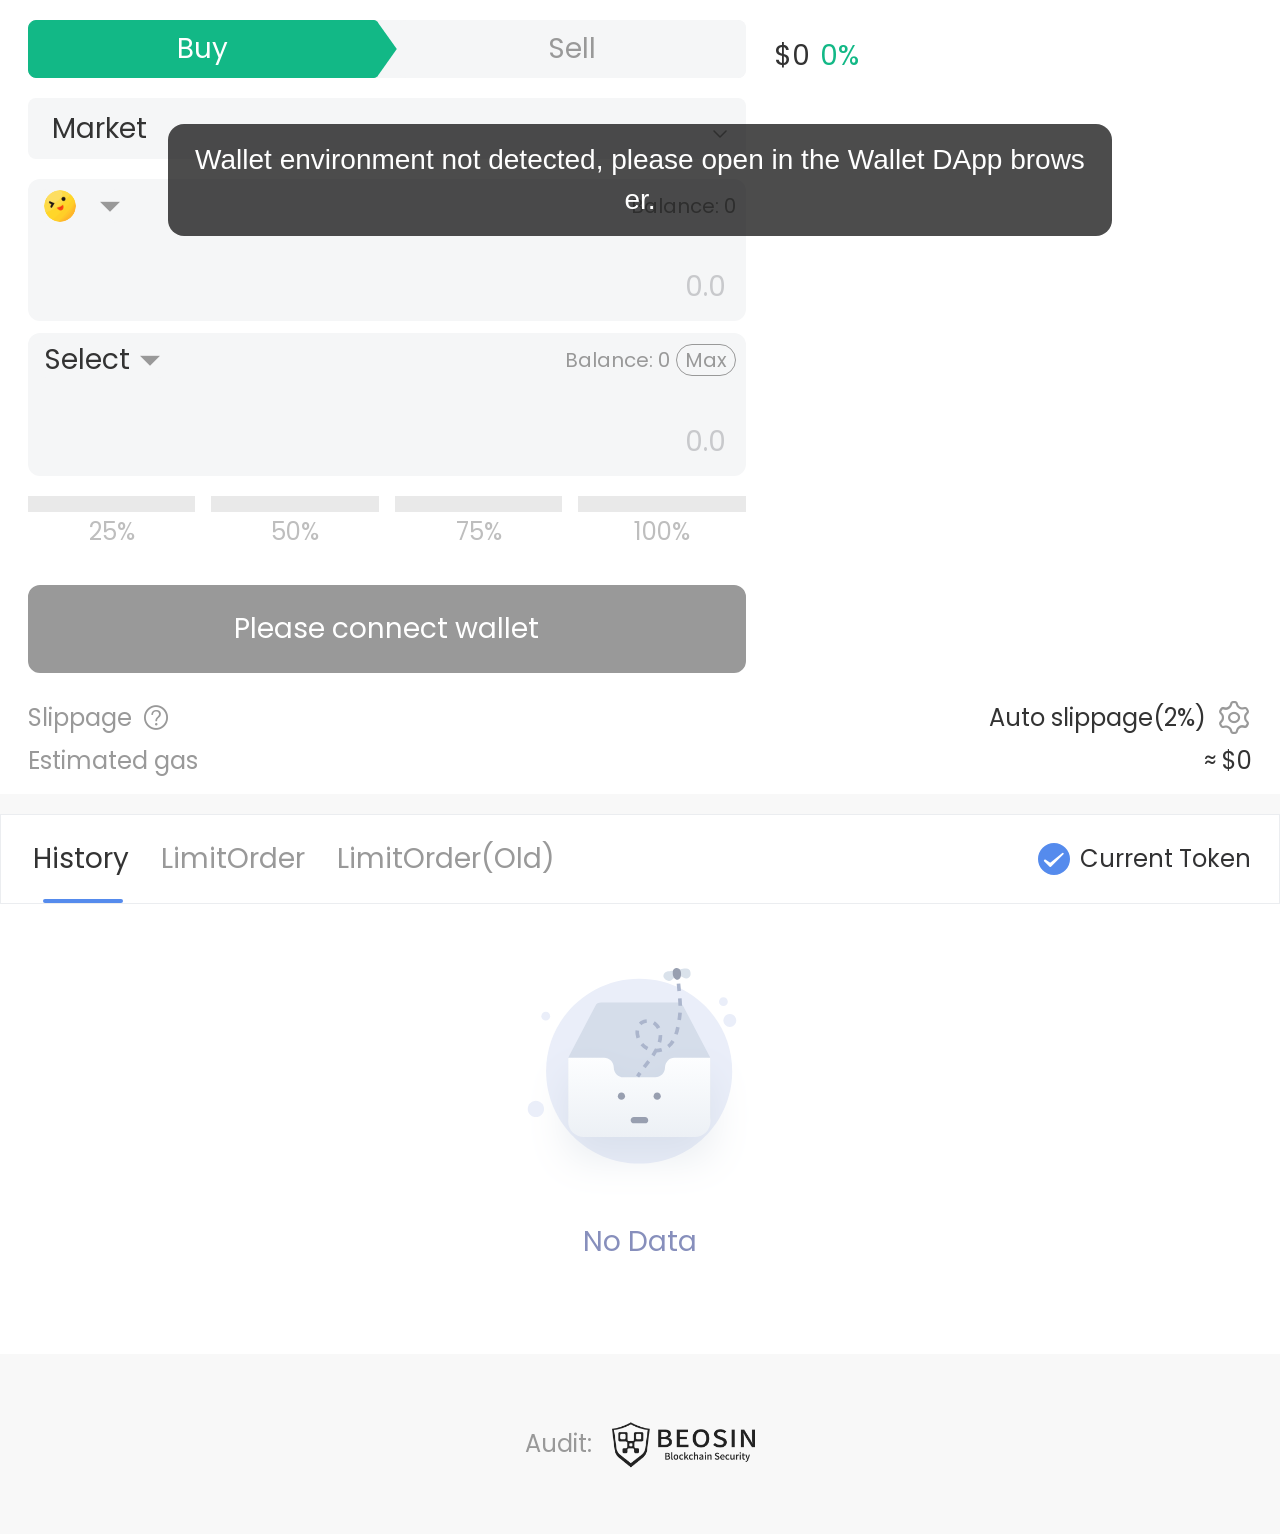
==== commit d94e41ea: "deploy" ====
--- a/index.html
+++ b/index.html
@@ -4,8 +4,8 @@
       //     location.replace(location.href.replace('m.', ''))
       //   }
       // }
-      // redirect()</script><link href="/static/css/Bridge.1894f624.css" rel="prefetch"><link href="/static/css/BridgeTx.980a06dc.css" rel="prefetch"><link href="/static/css/LimitOrder.e5203918.css" rel="prefetch"><link href="/static/css/Swap.a79a0f86.css" rel="prefetch"><link href="/static/css/SwapTxs.ce551dad.css" rel="prefetch"><link href="/static/js/Bridge.fad3e05e.js" rel="prefetch"><link href="/static/js/BridgeTx.83f96fcb.js" rel="prefetch"><link href="/static/js/LimitOrder.36b2b969.js" rel="prefetch"><link href="/static/js/Swap.badb0de2.js" rel="prefetch"><link href="/static/js/SwapTxs.0bcbbdb1.js" rel="prefetch"><link href="/static/js/chunk-1e1d5da4.9e9d38be.js" rel="prefetch"><link href="/static/js/chunk-2fb78ffe.a0fb2493.js" rel="prefetch"><link href="/static/js/chunk-65f6281f.8e186302.js" rel="prefetch"><link href="/static/js/chunk-6ba0bfd4.26ed86c7.js" rel="prefetch"><link href="/static/js/chunk-758f9f1c.9ced2335.js" rel="prefetch"><link href="/static/js/chunk-echarts.da0a5b92.js" rel="prefetch"><link href="/static/js/vendors~Swap.000477f6.js" rel="prefetch"><link href="/static/css/app.3b348940.css" rel="preload" as="style"><link href="/static/css/chunk-iconfont.5637885b.css" rel="preload" as="style"><link href="/static/css/chunk-vue.32d0aa99.css" rel="preload" as="style"><link href="/static/js/app.92cc305a.js" rel="preload" as="script"><link href="/static/js/chunk-ethers.f6ecdf95.js" rel="preload" as="script"><link href="/static/js/chunk-iconfont.99126e54.js" rel="preload" as="script"><link href="/static/js/chunk-vue.ced84779.js" rel="preload" as="script"><link href="/static/js/runtime.c36d119b.js" rel="preload" as="script"><link href="/static/css/chunk-vue.32d0aa99.css" rel="stylesheet"><link href="/static/css/chunk-iconfont.5637885b.css" rel="stylesheet"><link href="/static/css/app.3b348940.css" rel="stylesheet"></head><body><noscript><strong>We're sorry but avedex-m doesn't work properly without JavaScript enabled. Please enable it to continue.</strong></noscript><div id="app"></div><script>window.dataLayer = window.dataLayer || [];
+      // redirect()</script><link href="/static/css/Bridge.27ebe8d3.css" rel="prefetch"><link href="/static/css/BridgeTx.d3948d2e.css" rel="prefetch"><link href="/static/css/LimitOrder.584adf97.css" rel="prefetch"><link href="/static/css/Swap.72e3f87b.css" rel="prefetch"><link href="/static/css/SwapTxs.86eb8ba7.css" rel="prefetch"><link href="/static/js/Bridge.d48d151c.js" rel="prefetch"><link href="/static/js/BridgeTx.6e5541c0.js" rel="prefetch"><link href="/static/js/LimitOrder.6797f193.js" rel="prefetch"><link href="/static/js/Swap.6c29cfd1.js" rel="prefetch"><link href="/static/js/SwapTxs.a5c869fe.js" rel="prefetch"><link href="/static/js/chunk-1e1d5da4.84458dc5.js" rel="prefetch"><link href="/static/js/chunk-65f6281f.83602832.js" rel="prefetch"><link href="/static/js/chunk-9b2b69e2.fcaadf2c.js" rel="prefetch"><link href="/static/js/chunk-a4f5ed94.e8581517.js" rel="prefetch"><link href="/static/js/chunk-b86fb74c.573c0f10.js" rel="prefetch"><link href="/static/js/chunk-echarts.da0a5b92.js" rel="prefetch"><link href="/static/js/vendors~Swap.000477f6.js" rel="prefetch"><link href="/static/css/app.3b348940.css" rel="preload" as="style"><link href="/static/css/chunk-iconfont.5637885b.css" rel="preload" as="style"><link href="/static/css/chunk-vue.32d0aa99.css" rel="preload" as="style"><link href="/static/js/app.0cdb3d44.js" rel="preload" as="script"><link href="/static/js/chunk-ethers.f6ecdf95.js" rel="preload" as="script"><link href="/static/js/chunk-iconfont.99126e54.js" rel="preload" as="script"><link href="/static/js/chunk-vue.ced84779.js" rel="preload" as="script"><link href="/static/js/runtime.b3517f07.js" rel="preload" as="script"><link href="/static/css/chunk-vue.32d0aa99.css" rel="stylesheet"><link href="/static/css/chunk-iconfont.5637885b.css" rel="stylesheet"><link href="/static/css/app.3b348940.css" rel="stylesheet"></head><body><noscript><strong>We're sorry but avedex-m doesn't work properly without JavaScript enabled. Please enable it to continue.</strong></noscript><div id="app"></div><script>window.dataLayer = window.dataLayer || [];
       function gtag(){dataLayer.push(arguments);}
       gtag('js', new Date());
 
-      gtag('config', 'G-6TL5RCTDJ3');</script><script src="/static/js/runtime.c36d119b.js"></script><script src="/static/js/chunk-vue.ced84779.js"></script><script src="/static/js/chunk-iconfont.99126e54.js"></script><script src="/static/js/chunk-ethers.f6ecdf95.js"></script><script src="/static/js/app.92cc305a.js"></script></body></html>+      gtag('config', 'G-6TL5RCTDJ3');</script><script src="/static/js/runtime.b3517f07.js"></script><script src="/static/js/chunk-vue.ced84779.js"></script><script src="/static/js/chunk-iconfont.99126e54.js"></script><script src="/static/js/chunk-ethers.f6ecdf95.js"></script><script src="/static/js/app.0cdb3d44.js"></script></body></html>
--- a/static/css/Bridge.27ebe8d3.css
+++ b/static/css/Bridge.27ebe8d3.css
@@ -0,0 +1 @@
+.icon-settings[data-v-0301828e],.icon-slippage[data-v-0301828e]{font-size:.36rem}.icon-settings[data-v-0301828e]:active,.icon-slippage[data-v-0301828e]:active{opacity:.5}.popup-content[data-v-0301828e]{--van-cell-background-color:#fff}.radio-group[data-v-0301828e]{display:flex;align-items:center;justify-content:space-between;margin-bottom:.2rem;width:100%}.radio-group .radio-input[data-v-0301828e]{width:0;height:0;font-size:0;opacity:0}.radio-group .radio-input:checked+.radio-item[data-v-0301828e]{background:#558bed;color:#fff}.radio-group .radio-input:disabled+.radio-item[data-v-0301828e]{opacity:.5}.radio-group .radio-item[data-v-0301828e]{background:#f5f6f7;border-radius:.16rem;min-width:1.72rem;font-size:.28rem;color:#666;letter-spacing:0;font-weight:400;text-align:center;height:.64rem;line-height:.64rem}.slippage-label[data-v-0301828e]{font-size:.28rem;color:#333;letter-spacing:0;text-align:center;font-weight:400;text-align:left;display:flex;align-items:center}.slippage-label .iconfont[data-v-0301828e]:active{opacity:.5}.slippage-input[data-v-0301828e]{width:100%;display:flex;align-items:center;font-size:.32rem;color:#333;font-weight:400}.slippage-input .input[data-v-0301828e]{font-size:.28rem;background:#fff;border:.02rem solid #dcdee0;border-radius:.16rem;height:.72rem;padding:0 .28rem;flex:1}.slippage-input .input[data-v-0301828e]:focus-within{border-color:#558bed}.slippage-input .input[data-v-0301828e] .van-field__body{height:100%}.slippage-input span[data-v-0301828e]{margin-left:.1rem}.form-submit[data-v-0301828e]{margin-top:.8rem}.select-box[data-v-1d886ba9]{display:inline-flex}.select-container[data-v-1d886ba9]{width:100%;background:#f5f6f7;border-radius:.08rem;font-size:.32rem;color:#333;letter-spacing:0;font-weight:400;padding:.1rem 0;display:flex;align-items:center;justify-content:center;border:none}.select-container[data-v-1d886ba9]>:first-child{min-width:70%}.select-container[data-v-1d886ba9]:active{opacity:.5}.select-container .iconfont[data-v-1d886ba9]{color:#999;font-size:.2rem;margin-left:.1rem}.search-bar[data-v-1d886ba9]{background-color:#fff;z-index:5;position:sticky;top:0}.search-bar[data-v-1d886ba9] .van-icon-clear{font-size:.4rem}.tabs[data-v-1d886ba9]{z-index:3;position:sticky;top:1.08rem}.pop-title[data-v-1d886ba9]{font-size:.28rem;color:#333;font-weight:400;padding:.28rem;background-color:#fff}.tokens[data-v-1d886ba9]{background-color:#fff;padding-bottom:1rem}.token-container[data-v-1d886ba9]{display:flex;align-items:center;justify-content:center}.token-container .text-s[data-v-1d886ba9]{display:flex;flex-direction:column;justify-content:flex-start;align-items:flex-start;line-height:1}.token-container .text-l[data-v-1d886ba9]{color:#999;font-size:.24rem}.token-item[data-v-1d886ba9]{line-height:1;font-size:.28rem;display:flex;align-items:center;color:#333;letter-spacing:0;font-weight:400;padding:.28rem}.token-item[data-v-1d886ba9]:active{opacity:.5}.token-item .icon-token[data-v-1d886ba9]{margin-right:.14rem}.token-item .main[data-v-1d886ba9]{display:flex;align-items:center}.token-item .minor[data-v-1d886ba9]{font-size:.24rem;color:#999;letter-spacing:0;font-weight:400;margin-top:.04rem;display:inline-block}.right-label[data-v-1d886ba9]{margin-right:10%;text-align:right;font-size:.28rem}.risk-status[data-v-1d886ba9]{font-size:.24rem;color:#878fbc;border:.02rem solid;border-radius:.4rem;padding:.06rem .1rem;display:inline-block;margin-left:.1rem}.risk-status.high[data-v-1d886ba9]{color:#f72121}.icon-token-container[data-v-1d886ba9]{display:inline-block;position:relative}.icon-token-container .icon-network[data-v-1d886ba9]{font-size:.28rem;position:absolute;bottom:.02rem;right:-.1rem;border-radius:50%;border:.02rem solid #fff}.un-tag[data-v-1d886ba9]{font-size:.2rem;color:#999;margin-left:.1rem}.search-icon[data-v-1d886ba9]{color:#999;padding:.1rem .1rem;text-align:center;flex:1;position:relative;z-index:1;border-left:.02rem solid #eee;border-radius:.04rem}.search-icon[data-v-1d886ba9]:active{opacity:.5}.select-box[data-v-2622368e]{display:inline-flex}.select-container[data-v-2622368e]{width:100%;background-color:transparent;border-radius:.08rem;font-size:.24rem;color:#333;letter-spacing:0;font-weight:400;display:inline-flex;align-items:center;justify-content:center;border:none}.select-container[data-v-2622368e]:active{opacity:.5}.select-container .iconfont[data-v-2622368e]{color:#999;font-size:.2rem;margin-left:.1rem}.pop-title[data-v-2622368e]{font-size:.28rem;color:#333;font-weight:400;padding:.28rem;background-color:#fff}.tokens[data-v-2622368e]{background-color:#fff;padding-bottom:1rem}.token-container[data-v-2622368e]{display:flex;align-items:center;justify-content:center}.token-item-li[data-v-2622368e]{padding:0;border-bottom:.02rem solid #eee}.token-item-li.no-gas .token-item[data-v-2622368e],.token-item-li.no-gas[data-v-2622368e]{padding-bottom:0}.token-item[data-v-2622368e]{padding:.2rem .24rem;line-height:1;font-size:.28rem;display:flex;align-items:center;color:#333;letter-spacing:0;font-weight:400}.token-item[data-v-2622368e]:active{opacity:.5}.token-item.header[data-v-2622368e]{font-size:.24rem;color:#999;padding:.2rem .28rem 0 .28rem;box-shadow:none}.token-item .icon-token[data-v-2622368e]{margin-right:.14rem}.token-item .main[data-v-2622368e]{display:flex;align-items:center}.token-item .minor[data-v-2622368e]{font-size:.24rem;color:#999;letter-spacing:0;font-weight:400;margin-top:.04rem;display:inline-block}.right-label[data-v-2622368e]{margin-right:5%;text-align:right}.risk-status[data-v-2622368e]{font-size:.24rem;color:#878fbc;border:.02rem solid;border-radius:.4rem;padding:.06rem .1rem;display:inline-block;margin-left:.1rem}.risk-status.high[data-v-2622368e]{color:#f72121}.icon-token-container[data-v-2622368e]{display:inline-block;position:relative}.icon-token-container .icon-network[data-v-2622368e]{font-size:.28rem;position:absolute;bottom:0;right:-.1rem;border-radius:50%;border:.02rem solid #fff}.tag[data-v-2622368e]{font-size:.2rem;color:#fff;letter-spacing:0;font-weight:400;background:#12b886;border:.01rem solid #12b886;border-radius:.16rem;padding:.04rem .1rem;margin-left:.1rem}.tag.color-3f80f7[data-v-2622368e]{background:transparent;border:.02rem solid #3f80f7;color:#3f80f7}.tag-no-gas[data-v-2622368e]{font-size:.2rem;font-weight:400;padding:.06rem .24rem .1rem .3rem;color:#3f80f7;border-radius:.1rem .1rem 0 0}.submit-btn[data-v-16e28c2d]{margin-top:.6rem}.token-container[data-v-16e28c2d]{display:flex;align-items:center;justify-content:center}.icon-token-container[data-v-16e28c2d]{display:inline-block;position:relative}.icon-token-container .icon-network[data-v-16e28c2d]{font-size:.28rem;position:absolute;bottom:0;right:-.1rem;border-radius:50%;border:.02rem solid #fff}.swap-container[data-v-16e28c2d]{font-size:.28rem;color:#333;letter-spacing:0;line-height:.32rem;font-weight:400;padding:.3rem .32rem}.swap-container .tips[data-v-16e28c2d]{text-align:center;font-size:.24rem;color:#999;letter-spacing:0;line-height:.32rem;font-weight:400;margin-top:.1rem}.swap-container .li-item[data-v-16e28c2d]{font-size:.24rem;margin-top:.2rem}.swap-container .li-item[data-v-16e28c2d]>:first-child{color:#999}.tag[data-v-16e28c2d]{font-size:.2rem;color:#3f80f7;letter-spacing:0;font-weight:400;border:.02rem solid #3f80f7;border-radius:.24rem;padding:.04rem .1rem;margin-left:.1rem}.txs-container[data-v-858d2c02]{background-color:#fff;margin-top:.2rem;padding:0;text-align:left;font-size:.28rem;color:#333;letter-spacing:0;font-weight:400;padding-bottom:1rem}.txs-container h3[data-v-858d2c02]{font-size:.28rem;color:#000;letter-spacing:0;font-weight:400;margin:0;padding:.24rem .32rem}.txs-container .label[data-v-858d2c02]{font-size:.24rem;color:#999;letter-spacing:0;font-weight:400}.txs-container .tx-li-item[data-v-858d2c02]{padding:.32rem}.token-container[data-v-858d2c02]{display:flex;align-items:center;justify-content:center}.icon-token-container[data-v-858d2c02]{display:inline-block;position:relative}.icon-token-container .icon-network[data-v-858d2c02]{font-size:.24rem;position:absolute;bottom:.02rem;right:-.08rem;border-radius:50%;border:.02rem solid #fff}.swap-title[data-v-b57f15f6]{font-size:.32rem;color:#000;font-weight:400;margin-bottom:.5rem;text-align:center}.swap-info[data-v-b57f15f6]{border-radius:.2rem;font-size:.28rem;color:#333;font-weight:400}.swap-info .swap-info_item[data-v-b57f15f6]{display:flex;justify-content:space-between;align-items:flex-start;font-size:.28rem;color:#333;font-weight:400}.swap-info .swap-info_item+.swap-info_item[data-v-b57f15f6]{margin-top:.3rem}.swap-info .swap-info_item .swap-info_item-value[data-v-b57f15f6]{text-align:right}.swap-info .swap-info_item .swap-info_item-value .p-item+.p-item[data-v-b57f15f6]{margin-top:.2rem}.swap-info .swap-info_item.header[data-v-b57f15f6]{flex-direction:column;align-items:center}.swap-info .swap-info_item.header .header-li[data-v-b57f15f6]{display:flex;align-items:center;justify-content:space-between;width:100%}.swap-info .swap-info_item.header .header-li .header-li_left[data-v-b57f15f6]{display:flex;align-items:center}.swap-info .swap-info_item.header .header-li .header-li_right[data-v-b57f15f6]{font-size:.28rem}.swap-info .swap-info_item.header .swap-info_item-value[data-v-b57f15f6]{display:flex;align-items:center}.swap-info .swap-info_item.header .icon-token[data-v-b57f15f6]{height:.48rem;border-radius:50%;margin-right:.1rem}.swap-info .swap-info_item.bottom-line[data-v-b57f15f6]{padding-bottom:.3rem;border-bottom:.02rem solid rgba(135,143,188,.3)}.switch-box[data-v-b57f15f6]{margin:.2rem 0;text-align:center}.switch-box .switch-icon[data-v-b57f15f6]{font-size:.28rem;font-weight:bolder;color:var(--van-color-primary);padding:.16rem;border-radius:50%;background:#dde6f7}.footer[data-v-b57f15f6]{display:flex;margin-top:.7rem;justify-content:center}.footer .submit-button[data-v-b57f15f6]{border-radius:.2rem}.icon-copy[data-v-b57f15f6]{margin-left:.1rem}.icon-copy[data-v-b57f15f6]:active{opacity:.5}.path-amm[data-v-b57f15f6],.path-list[data-v-b57f15f6]{display:flex;justify-content:center;align-items:center}.path-amm[data-v-b57f15f6]{flex-direction:column}.icon-amm-logo[data-v-b57f15f6]{width:.24rem}.bg-change[data-v-b57f15f6]{background:#f5f6f7;border-radius:.36rem;display:flex;align-items:center;justify-content:space-between;font-size:.24rem;color:#999;letter-spacing:0;line-height:.32rem;font-weight:400;--van-button-small-height:0.56rem;padding:.08rem .08rem .08rem .2rem;margin:.2rem 0}.bg-change .btn[data-v-b57f15f6]{min-width:1.72rem}.b-s-c[data-v-b57f15f6]{margin:.3rem 0}.b-s-c button[data-v-b57f15f6]{padding:0}.b-s-c ul[data-v-b57f15f6]{padding-left:.04rem}.select-container[data-v-73bf4976]{width:100%;background:transparent;border-radius:.08rem;letter-spacing:0;display:flex;align-items:center;justify-content:center;border:none}.select-container[data-v-73bf4976]:active{opacity:.5}.select-container .iconfont[data-v-73bf4976]{color:#999;font-size:.2rem;margin-left:.1rem}.setting-title[data-v-73bf4976]{font-size:.28rem;color:#999;font-weight:400;margin-bottom:.2rem}.setting-title.mb-0[data-v-73bf4976]{margin-bottom:0}.slippage-setting[data-v-73bf4976]{display:flex;justify-content:space-between}.slippage-setting button[data-v-73bf4976]{line-height:1;background:#f5f6f7;border-radius:.08rem;min-width:1.48rem;padding:.16rem 0;text-align:center;font-size:.28rem;color:#333;letter-spacing:0;font-weight:400}.slippage-setting button[data-v-73bf4976]:active{opacity:.5}.slippage-setting button.active[data-v-73bf4976]{background:#3f80f7;color:#fff}.slippage-setting .input[data-v-73bf4976]{width:1.48rem;border:.02rem solid #dcdee0;border-radius:.08rem;padding:.16rem .1rem}.submit-btn[data-v-73bf4976]{margin-top:.7rem;border-radius:.08rem}.iconfont[data-v-73bf4976]{color:#ccc;margin-right:.1rem;font-size:.32rem}.icon-settings[data-v-73bf4976]{margin-right:0;font-size:.36rem}.class-b-s[data-v-73bf4976]{border-top:.02rem solid #ebedf0;border-bottom:.02rem solid #ebedf0;padding:.3rem 0;margin:.3rem 0}.bridge-container[data-v-28aac547]{padding-bottom:1rem;background:#f8f8f8}.bridge-container .rebate-container[data-v-28aac547]{width:100%;padding:.2rem .32rem 0;font-size:.24rem;color:#333;letter-spacing:0;font-weight:500;background:#fff}.bridge-container .rebate-container .rebate-bg[data-v-28aac547]{background-image:url(../../static/img/rebate-bg.fc50dbd7.png);background-repeat:no-repeat;background-size:cover;background-position:50%;height:.88rem;line-height:.88rem;padding:0 .2rem}.bridge-container .top[data-v-28aac547]{background:#fff;display:flex;justify-content:space-between;align-items:center;padding:.2rem .32rem}.bridge-container .form-container[data-v-28aac547]{background:#fff;padding:.2rem .32rem}.bridge-container .card-container[data-v-28aac547]{font-size:.24rem;color:#999;background:#f5f6f7;border-radius:.08rem;padding:.2rem .32rem}.bridge-container .card-container .card-container_top[data-v-28aac547]{display:flex;justify-content:space-between;align-items:center}.bridge-container .card-container.t[data-v-28aac547]{border-radius:.2rem .2rem 0 0}.bridge-container .card-container.b[data-v-28aac547]{border-radius:0 0 .2rem .2rem}.bridge-container .max-btn[data-v-28aac547]{margin-left:.1rem;font-size:.24rem;height:.36rem;word-break:keep-all;font-size:.2rem;--van-button-border-width:0.01rem}.bridge-container .txs-container[data-v-28aac547]{background-color:#fff;margin-top:.2rem;padding:0;text-align:left;font-size:.28rem;color:#333;letter-spacing:0;font-weight:400}.bridge-container .txs-container h3[data-v-28aac547]{font-size:.28rem;color:#000;letter-spacing:0;font-weight:400;margin:0;padding:.24rem .32rem}.bridge-container .txs-container .label[data-v-28aac547]{font-size:.24rem;color:#999;letter-spacing:0;font-weight:400}.bridge-container .txs-container .tx-li-item[data-v-28aac547]{padding:.32rem}.input-number[data-v-28aac547]{--van-cell-vertical-padding:0.1rem;--van-cell-font-size:0.32rem;padding-right:0;width:3rem}.input-address[data-v-28aac547],.input-number[data-v-28aac547]{--van-cell-horizontal-padding:0;--van-cell-background-color:transparent}.input-address[data-v-28aac547]{--van-cell-vertical-padding:0;--van-cell-font-size:0.28rem;padding-left:.2rem;flex:1}.switch-container[data-v-28aac547]{display:flex;justify-content:center;margin:-.26rem 0}.switch-container .switch-box[data-v-28aac547]{display:flex;justify-content:center;align-items:center;width:.64rem;height:.64rem;border:.04rem solid #fff;border-radius:50%;background:#f5f6f7}.switch-container .switch-box[data-v-28aac547]:active{opacity:.5}.switch-container .icon-switch[data-v-28aac547]{font-size:.28rem;color:#3f80f7;font-weight:600}.submit-btn[data-v-28aac547]{margin-top:.4rem;border-radius:.08rem}.rate-container[data-v-28aac547]{font-size:.24rem;color:#999;letter-spacing:0;font-weight:400;text-align:center;padding:.2rem 0}.token-container[data-v-28aac547]{display:flex;align-items:center;justify-content:center}.icon-token-container[data-v-28aac547]{display:inline-block;position:relative}.icon-token-container .icon-network[data-v-28aac547]{font-size:.24rem;position:absolute;bottom:0;right:-.08rem;border-radius:50%;border:.02rem solid #fff}.swap-container[data-v-28aac547]{font-size:.28rem;color:#333;letter-spacing:0;line-height:.32rem;font-weight:400;padding:.3rem .32rem}.swap-container .tips[data-v-28aac547]{text-align:center;font-size:.24rem;color:#999;letter-spacing:0;line-height:.32rem;font-weight:400;margin-top:.1rem}.swap-container .li-item[data-v-28aac547]{font-size:.24rem;margin-top:.2rem}.swap-container .li-item[data-v-28aac547]>:first-child{color:#999}.icon-lang[data-v-28aac547]{font-size:.36rem;margin-left:.32rem}.icon-lang[data-v-28aac547]:active{opacity:.5}.icon-countDown[data-v-28aac547]{background:#c1c1c1;color:#fff;font-size:.2rem;width:.6rem;height:.36rem;border-radius:.36rem;text-align:center;line-height:.36rem;margin-right:.32rem;letter-spacing:-.01rem}.pop-content[data-v-28aac547]{text-align:center;font-size:.28rem;color:#333;letter-spacing:0;font-weight:400;padding:1rem .32rem 2rem .32rem}.pop-content .card[data-v-28aac547]{background:#f5f6f7;border-radius:.42rem;padding:.2rem .28rem}.pop-content .text-1[data-v-28aac547]{font-size:.28rem;font-weight:400;color:#333;text-align:center;margin-top:.3rem;margin-bottom:.12rem}.pop-content .text-2[data-v-28aac547]{font-size:.24rem;font-weight:400;color:#3f80f7}.icon-container[data-v-28aac547]{width:.96rem;height:.96rem;border-radius:50%;display:flex;justify-content:center;align-items:center;background:#f7f8fa;margin:0 auto}.icon-container .icon-s[data-v-28aac547]{font-size:.48rem}.support-container[data-v-28aac547]{display:flex;align-items:center;justify-content:center;font-size:.28rem;color:#999;padding:.4rem 0 0 0}.support-container img[data-v-28aac547]{height:.48rem;margin-left:.2rem}.iconfont.icon-contacts[data-v-28aac547]{color:#999;font-size:.4rem;margin-left:.5rem}.select-action-pop[data-v-28aac547] .van-action-sheet__close{z-index:2}.select-container[data-v-28aac547]{font-size:.28rem}.select-title[data-v-28aac547]{background-color:#fff;width:100%;position:absolute;z-index:1;top:0;left:0;padding:.2rem 0;font-size:.32rem;display:flex;justify-content:center;align-items:center}.select-title button[data-v-28aac547]{border:none;background-color:transparent;padding:.1rem .2rem;color:#999}.select-title button.active[data-v-28aac547]{color:#333}.select-placeholder[data-v-28aac547]{height:1rem}.select-content[data-v-28aac547]{font-size:.28rem;color:#333;letter-spacing:0;font-weight:400;padding:0 .3rem 1rem}.select-content .select-item[data-v-28aac547]{display:flex;align-items:center;justify-content:space-between;font-size:.28rem;font-weight:400;border-bottom:.01rem solid #ebedf0;padding:.24rem 0}.select-content .select-item .select-item_left[data-v-28aac547]{color:#999}.select-content .select-item .select-item_left .select-item_left-bottom[data-v-28aac547]{margin-top:.04rem;display:flex;align-items:center;font-size:.24rem;color:#000;letter-spacing:0;font-weight:400}.select-content .select-item .select-item_left .select-item_left-bottom .icon-copy[data-v-28aac547]{font-size:.28rem;color:#999;margin-left:.1rem}.swap-label[data-v-28aac547]{background:#fff;font-size:.24rem;color:#999;letter-spacing:0;font-weight:400;padding:.04rem 0 .2rem 0;margin-top:.4rem}.swap-label li[data-v-28aac547]{display:flex;width:100%;justify-content:space-between;align-items:center}.swap-label li+li[data-v-28aac547]{margin-top:.08rem}.swap-label li[data-v-28aac547]>:nth-child(2){color:#333}.swap-label .swap-label_item-left[data-v-28aac547]{display:flex;align-items:center}.swap-label .swap-label_item-left .icon-changjianwentixiangguanwenti[data-v-28aac547]{color:#999;font-size:.28rem;margin-left:.1rem}.swap-label .select-token[data-v-28aac547]{display:flex;align-items:center;font-size:.24rem;color:#333;letter-spacing:0}.swap-label .select-token[data-v-28aac547]:active{opacity:.5}.swap-label .select-token.iconfont[data-v-28aac547]{color:#999;font-size:.2rem;margin-left:.1rem}.path-list[data-v-28aac547]{display:flex;justify-content:center;align-items:center;flex-wrap:wrap}.path-list.flex-start[data-v-28aac547]{justify-content:flex-start}.path-amm[data-v-28aac547]{display:flex;flex-direction:column;align-items:center;justify-content:center}.icon-amm-logo[data-v-28aac547]{width:.24rem}.token-item[data-v-28aac547]{line-height:1;font-size:.28rem;display:flex;align-items:center;color:#333;letter-spacing:0;font-weight:400;padding:.28rem}.token-item[data-v-28aac547]:active{opacity:.5}.token-item .flex-1[data-v-28aac547]{flex:1}.token-item .flex-2[data-v-28aac547]{flex:3}.token-item.header[data-v-28aac547]{font-size:.24rem;color:#999;padding:.2rem .28rem 0 .28rem}.token-item .icon-token[data-v-28aac547]{margin-right:.14rem}.token-item .main[data-v-28aac547]{display:flex;align-items:center}.token-item .minor[data-v-28aac547]{font-size:.24rem;color:#999;letter-spacing:0;font-weight:400;margin-top:.04rem;display:inline-block}.tag[data-v-28aac547]{font-size:.2rem;color:#fff;letter-spacing:0;font-weight:400;background:#12b886;border:.01rem solid #12b886;border-radius:.16rem;padding:.04rem .1rem;margin-left:.1rem}.select-action-pop .van-action-sheet__close{z-index:2}.tx-li-item[data-v-55a94cce]{padding:.24rem .32rem;background-color:#fff;text-align:left;font-size:.28rem;color:#333;letter-spacing:0;font-weight:400}.tx-li-item .label[data-v-55a94cce]{font-size:.24rem;color:#999;letter-spacing:0;font-weight:400}.token-container[data-v-55a94cce]{display:flex;align-items:center;justify-content:center}.icon-token-container[data-v-55a94cce]{display:inline-block;position:relative}.icon-token-container .icon-network[data-v-55a94cce]{font-size:.24rem;position:absolute;bottom:.02rem;right:-.08rem;border-radius:50%;border:.02rem solid #fff}.btn-s[data-v-55a94cce]{min-width:1rem;height:.44rem;margin-left:.1rem}.status-txt[data-v-55a94cce]{font-size:.24rem;letter-spacing:0;font-weight:400}.error-msg-txt[data-v-55a94cce]{font-size:.22rem;color:red;max-width:1.6rem;overflow:hidden;text-overflow:ellipsis;white-space:nowrap;display:inline-flex;align-items:center;margin-left:.08rem}.error-info-icon[data-v-55a94cce]{margin-left:.04rem;flex-shrink:0}.select-container[data-v-7defb4ae]{width:100%;background:#f5f6f7;border-radius:.08rem;font-size:.32rem;color:#333;letter-spacing:0;font-weight:400;padding:0;display:flex;align-items:center;justify-content:center;border:none}.select-container[data-v-7defb4ae]>:first-child{min-width:70%}.select-container[data-v-7defb4ae]:active{opacity:.5}.select-container .iconfont[data-v-7defb4ae]{color:#999;font-size:.2rem;margin-left:.1rem}.search-bar[data-v-7defb4ae]{background-color:#fff;z-index:3;position:sticky;top:0}.pop-title[data-v-7defb4ae]{font-size:.28rem;color:#333;font-weight:400;padding:.28rem;background-color:#fff}.tokens[data-v-7defb4ae]{background-color:#fff;padding-bottom:1rem;height:60vh}.token-container[data-v-7defb4ae]{display:flex;align-items:center;justify-content:center}.token-item[data-v-7defb4ae]{line-height:1;font-size:.28rem;display:flex;align-items:center;color:#333;letter-spacing:0;font-weight:400;padding:.28rem}.token-item[data-v-7defb4ae]:active{opacity:.5}.token-item .icon-token[data-v-7defb4ae]{margin-right:.14rem}.token-item .main[data-v-7defb4ae]{display:flex;align-items:center}.token-item .minor[data-v-7defb4ae]{font-size:.24rem;color:#999;letter-spacing:0;font-weight:400;margin-top:.04rem;display:inline-block}.right-label[data-v-7defb4ae]{margin-right:10%;text-align:right;font-size:.28rem}.risk-status[data-v-7defb4ae]{font-size:.24rem;color:#878fbc;border:.02rem solid;border-radius:.4rem;padding:.06rem .1rem;display:inline-block;margin-left:.1rem}.risk-status.high[data-v-7defb4ae]{color:#f72121}.text-s[data-v-7defb4ae]{display:flex;flex-direction:column;justify-content:flex-start;align-items:flex-start;line-height:1}.text-s .text-l[data-v-7defb4ae]{color:#999;font-size:.24rem}.swap-title[data-v-59074efe]{font-size:.32rem;color:#000;font-weight:400;margin-bottom:.5rem;text-align:center}.swap-info[data-v-59074efe]{border-radius:.2rem;font-size:.28rem;color:#333;font-weight:400}.swap-info .swap-info_item[data-v-59074efe]{font-size:.24rem;color:#999;letter-spacing:0;font-weight:400;display:flex;justify-content:space-between;align-items:flex-start}.swap-info .swap-info_item+.swap-info_item[data-v-59074efe]{margin-top:.3rem}.swap-info .swap-info_item.tips[data-v-59074efe]{line-height:1.2}.swap-info .swap-info_item.tips+.tips[data-v-59074efe]{margin-top:.1rem}.swap-info .swap-info_item.tips.danger[data-v-59074efe]{color:#f81111}.swap-info .swap-info_item.tips.warning[data-v-59074efe]{color:#f8be46}.swap-info .swap-info_item .swap-info_item-value[data-v-59074efe]{flex-wrap:wrap;flex:1;font-size:.28rem;color:#333;letter-spacing:0;font-weight:400;display:flex;align-items:center;justify-content:flex-end}.swap-info .swap-info_item.header[data-v-59074efe]{flex-direction:column;align-items:center;font-size:.28rem;color:#333;font-weight:400}.swap-info .swap-info_item.header .header-li[data-v-59074efe]{display:flex;align-items:center;justify-content:space-between;width:100%}.swap-info .swap-info_item.header .header-li .header-li_left[data-v-59074efe]{display:flex;align-items:center}.swap-info .swap-info_item.header .header-li .header-li_right[data-v-59074efe]{font-size:.28rem}.swap-info .swap-info_item.header .swap-info_item-value[data-v-59074efe]{display:flex;align-items:center}.swap-info .swap-info_item.header .icon-token[data-v-59074efe]{height:.48rem;border-radius:50%;margin-right:.1rem}.switch-box[data-v-59074efe]{margin:.2rem 0;text-align:center}.switch-box .switch-icon[data-v-59074efe]{font-size:.28rem;font-weight:bolder;color:var(--van-color-primary);padding:.16rem;border-radius:50%;background:#dde6f7}.footer[data-v-59074efe]{display:flex;margin-top:.7rem;justify-content:center}.footer .submit-button[data-v-59074efe]{height:.76rem}.icon-copy[data-v-59074efe]{margin-left:.1rem}.icon-copy[data-v-59074efe]:active{opacity:.5}.path-amm[data-v-59074efe],.path-list[data-v-59074efe]{display:flex;justify-content:center;align-items:center}.path-amm[data-v-59074efe]{flex-direction:column}.icon-amm-logo[data-v-59074efe]{width:.24rem}.bg-change[data-v-59074efe]{background:#f5f6f7;border-radius:.36rem;display:flex;align-items:center;justify-content:space-between;font-size:.24rem;color:#999;letter-spacing:0;line-height:.32rem;font-weight:400;--van-button-small-height:0.56rem;padding:.08rem .08rem .08rem .2rem;margin:.2rem 0}.bg-change .btn[data-v-59074efe]{min-width:1.72rem}.icon-token[data-v-59074efe]{height:.4rem;border-radius:50%;margin-right:.1rem}.tag-question[data-v-59074efe]{background:#ffe9ec;border-radius:.16rem;font-size:.24rem;color:#f6465d;letter-spacing:0;line-height:.32rem;font-weight:400;margin-left:.1rem;border:none;padding:0 .1rem}.swap-container[data-v-53857168]{--van-nav-bar-background-color:#fff;--van-nav-bar-arrow-size:0.4rem;--van-nav-bar-title-text-color:#333;--van-nav-bar-icon-color:#191c32;--van-cell-background-color:#fff;background:#f8f8f8;min-height:100vh}.top[data-v-53857168]{background:#fff;font-size:.28rem;color:#333;text-align:center;font-weight:400;padding:.22rem .28rem}.top .left[data-v-53857168],.top[data-v-53857168]{display:flex;align-items:center}.top .left[data-v-53857168]:active{opacity:.5}.top .icon-lang[data-v-53857168]{font-size:.36rem;margin-left:.32rem}.top .icon-lang[data-v-53857168]:active{opacity:.5}.swap-content[data-v-53857168]{background:#fff;padding:.2rem .28rem .2rem .28rem;display:flex}.swap-content_left[data-v-53857168]{flex:1.2}.swap-content_center[data-v-53857168]{width:.28rem}.swap-content_right[data-v-53857168]{flex:.8;overflow-y:auto}.swap-form[data-v-53857168]{flex:1}.swap-form[data-v-53857168] .van-stepper{display:inline-flex;width:100%}.swap-form[data-v-53857168] .van-stepper .van-stepper__input{flex:1}.select-c[data-v-53857168]{margin-bottom:.2rem;font-size:.28rem;--vs-font-size:0.28rem;--vs-border-width:0.01rem;--vs-border-color:#f5f6f7}.select-c[data-v-53857168] .v-select{background:#f5f6f7;border-radius:.08rem;padding:0 .06rem}.price-label[data-v-53857168]{background:#f0f0f0;border-radius:.08rem;font-size:.28rem;color:#999;letter-spacing:0;font-weight:400;margin-top:.2rem;text-align:center;padding:.2rem 0}.outAmount-input[data-v-53857168]{background:#f5f6f7;border-radius:.08rem;padding:.12rem .2rem;font-size:.28rem;align-items:center}.select-token[data-v-53857168]{display:flex;align-items:center;font-size:.24rem;color:#333;letter-spacing:0}.select-token[data-v-53857168]:active{opacity:.5}.select-token.iconfont[data-v-53857168]{color:#999;font-size:.2rem;margin-left:.1rem}.section-1[data-v-53857168]{display:flex;justify-content:space-between;align-items:center;font-size:.24rem;color:#999;letter-spacing:0;font-weight:400;margin-top:.2rem}.section-1+.section-1[data-v-53857168]{margin-top:.06rem}.section-1[data-v-53857168] :last-child{color:#333;text-align:right;word-wrap:break-word;word-break:break-word}.section-1 .max-btn[data-v-53857168]{border:none;color:var(--van-color-primary);background:transparent;padding:0;margin-left:.1rem}.submit-btn[data-v-53857168]{margin-top:.4rem;border-radius:.12rem}.token-info[data-v-53857168]{display:flex;align-items:center;font-size:.28rem;color:#333;text-align:center;font-weight:400}.right-section-1[data-v-53857168]{display:flex;align-items:center;flex-wrap:wrap;font-size:.28rem;color:#333;letter-spacing:0;font-weight:500;margin-top:.2rem}.right-section-1[data-v-53857168] :nth-child(2){font-size:.28rem;letter-spacing:0;font-weight:500;margin-left:.1rem}.right-section-2[data-v-53857168]{width:100%}.right-section-2 th[data-v-53857168]{font-size:.24rem;color:#666;letter-spacing:0;font-weight:500;padding:.04rem 0}.right-section-2 td[data-v-53857168]{padding:.04rem 0;font-size:.24rem;color:#666;letter-spacing:0;font-weight:400}.right-section-2 td[data-v-53857168] :nth-child(2){color:#999}.right-section-2 td[data-v-53857168]:first-child,.right-section-2 th[data-v-53857168]:first-child{text-align:left}.right-section-2 td[data-v-53857168]:nth-child(2),.right-section-2 th[data-v-53857168]:nth-child(2){text-align:right}.btn-more[data-v-53857168]{width:100%;font-size:.24rem;color:#999;letter-spacing:0;font-weight:400;display:flex;align-items:center;justify-content:center;margin:.16rem 0}.btn-more[data-v-53857168]:active{opacity:.5}.swap-label[data-v-53857168]{background:#fff;font-size:.24rem;color:#999;letter-spacing:0;font-weight:400;padding:.04rem .28rem .2rem .28rem}.swap-label li[data-v-53857168]{display:flex;width:100%;justify-content:space-between;align-items:center}.swap-label li+li[data-v-53857168]{margin-top:.08rem}.swap-label li[data-v-53857168]>:nth-child(2){color:#333}.section-bottom[data-v-53857168]{margin-top:.2rem}.section-bottom .title[data-v-53857168]{--van-tabs-bottom-bar-height:0.04rem;background-color:#fff;border:.01rem solid #ebedf0;display:flex;align-items:center;font-size:.24rem;color:#999;letter-spacing:0;text-align:center;font-weight:400;padding:0 .28rem 0 0}.section-bottom .title .icon-checked[data-v-53857168]{margin-right:.1rem}.section-bottom .tag-status[data-v-53857168]{font-size:.24rem;color:#666;font-weight:400;background:#f6f6f6;border-radius:.04rem;padding:.04rem .1rem;min-width:1rem;text-align:center}.section-bottom .tag-status.green[data-v-53857168]{color:#12b886;background:#dbf4ed}.search-bar[data-v-53857168]{background-color:#fff;z-index:3;position:sticky;top:0}.pop-title[data-v-53857168]{font-size:.28rem;color:#333;font-weight:400;padding:.28rem;background-color:#fff}.tokens[data-v-53857168]{background-color:#fff;padding-bottom:1rem}.token-item .flex-1[data-v-53857168]{flex:1}.token-item .flex-2[data-v-53857168]{flex:3}.select-token-btn[data-v-53857168] button{padding:0;margin:0}.icon-history[data-v-53857168]{font-size:.4rem;margin-left:.36rem}.icon-history[data-v-53857168]:active{opacity:.5}.icon-shuaxin[data-v-53857168]{font-size:.4rem;margin-left:.36rem}.icon-shuaxin[data-v-53857168]:active{opacity:.5}.swap-label_item-left[data-v-53857168]{display:flex;align-items:center}.swap-label_item-left .icon-changjianwentixiangguanwenti[data-v-53857168]{color:#999;font-size:.28rem;margin-left:.1rem}.warning-1[data-v-53857168]{color:#ff0!important}.warning[data-v-53857168]{color:#f7933f!important}.danger[data-v-53857168]{color:#f81111!important}.path-list[data-v-53857168]{display:flex;justify-content:center;align-items:center;flex-wrap:wrap}.path-list.flex-start[data-v-53857168]{justify-content:flex-start}.path-amm[data-v-53857168]{display:flex;flex-direction:column;align-items:center;justify-content:center}.icon-amm-logo[data-v-53857168]{width:.24rem}.swap-submitted-container[data-v-53857168]{display:flex;flex-direction:column;align-items:center}.swap-submitted-container .icon-success-box[data-v-53857168]{border-radius:50%;background-color:#eee;display:inline-flex;align-items:center;justify-content:center;width:1.4rem;height:1.4rem}.swap-submitted-container .icon-success-box .icon-success[data-v-53857168]{width:1rem;color:var(--van-color-primary)}.swap-submitted-container .text-1[data-v-53857168]{font-size:.4rem;color:#333;font-weight:400;margin-top:.4rem}.swap-submitted-container .text-2[data-v-53857168]{font-size:.28rem;color:#787b86;font-weight:400;margin-top:.2rem}.swap-submitted-container .submit-button[data-v-53857168]{margin-top:.8rem}.swap-submitted-container .btn-close[data-v-53857168]{margin-top:.3rem}.footer-container[data-v-53857168]{display:flex;justify-content:center;align-items:center;padding:0 .3rem}.section-audit[data-v-53857168]{font-size:.24rem;display:flex;align-items:center;justify-content:center;color:#999;padding:.6rem 0}.section-audit img[data-v-53857168]{height:.6rem;margin-left:.2rem}.icon-countDown[data-v-53857168]{background:#c1c1c1;color:#fff;font-size:.2rem;width:.36rem;height:.36rem;border-radius:50%;text-align:center;line-height:.36rem;margin-right:.32rem;letter-spacing:-.01rem}.router-pop[data-v-53857168]{font-size:.32rem;text-align:left;padding:.4rem 0}.router-pop .title[data-v-53857168]{text-align:center}.router-pop .text[data-v-53857168]{color:#999;font-size:.24rem}.router-pop .flex[data-v-53857168]{display:flex}.router-pop .flex-1[data-v-53857168]{flex:1}.token-item[data-v-53857168]{line-height:1;font-size:.28rem;display:flex;align-items:center;color:#333;letter-spacing:0;font-weight:400;padding:.28rem}.token-item[data-v-53857168]:active{opacity:.5}.token-item.header[data-v-53857168]{font-size:.24rem;color:#999;padding:.2rem .28rem 0 .28rem}.token-item .icon-token[data-v-53857168]{margin-right:.14rem}.token-item .main[data-v-53857168]{display:flex;align-items:center}.token-item .minor[data-v-53857168]{font-size:.24rem;color:#999;letter-spacing:0;font-weight:400;margin-top:.04rem;display:inline-block}.right-label[data-v-53857168]{margin-right:.2rem;text-align:right}.tag[data-v-53857168]{font-size:.2rem;color:#fff;letter-spacing:0;font-weight:400;background:#12b886;border:.01rem solid #12b886;border-radius:.16rem;padding:.04rem .1rem;margin-left:.1rem}.card-container[data-v-53857168]{font-size:.24rem;background:#f5f6f7;border-radius:.12rem;padding:.2rem .32rem;position:relative}.card-container .target-tag[data-v-53857168]{position:absolute;left:0;top:0;font-size:.12rem;color:#3f80f7;letter-spacing:0;font-weight:400;background:#ebf2fe;border-radius:.12rem 0 .1rem 0;padding:.04rem .16rem}.card-container .card-container_top .s-text[data-v-53857168],.card-container .card-container_top[data-v-53857168]{font-size:.24rem;color:#999}.card-container .btn-t[data-v-53857168]{font-size:.2rem;color:var(--van-color-primary);border:none;padding:0;margin:0;margin-left:.1rem;background-color:transparent}.card-container .input-number[data-v-53857168]{flex:1;--van-cell-vertical-padding:0;--van-cell-horizontal-padding:0.1rem;--van-cell-background-color:transparent;--van-cell-font-size:0.32rem;padding-right:0}.btn-list[data-v-53857168]{display:flex;justify-content:flex-end;align-items:center;padding:.2rem 0 .1rem 0}.btn-list .btn-t[data-v-53857168]{font-size:.2rem;color:var(--van-color-primary);border:none;margin:0;margin-left:.1rem;background-color:transparent;border:.02rem solid;border-radius:.2rem;padding:.04rem .1rem;color:#999}.btn-list .btn-t[data-v-53857168]:focus{color:var(--van-color-primary)}.btn-p-list[data-v-53857168]{display:flex;justify-content:space-between;align-items:center;padding:.2rem 0}.btn-p-list .btn-t[data-v-53857168]{width:calc(25% - .06rem);font-size:.2rem;color:var(--van-color-primary);border:none;margin:0;background:#f5f6f7;padding:.04rem .1rem;height:.16rem}.btn-p-list .btn-t[data-v-53857168]:focus{background:var(--van-color-primary)}.icon-collapse-down[data-v-53857168]{font-size:.24rem}.switch-container[data-v-53857168]{position:relative;display:flex;justify-content:center;margin:-.26rem 0;z-index:1}.switch-container .switch-box[data-v-53857168]{display:flex;justify-content:center;align-items:center;width:.64rem;height:.64rem;border:.04rem solid #fff;border-radius:50%;background:#f5f6f7}.switch-container .switch-box[data-v-53857168]:active{opacity:.5}.switch-container .icon-switch[data-v-53857168]{font-size:.28rem;color:#3f80f7;font-weight:600}.limit-price-label[data-v-53857168]{font-size:.24rem;color:#999;letter-spacing:0;font-weight:400}.limit-price-icon[data-v-53857168]{font-size:.32rem;background-color:transparent;margin:0;padding:0;border:none;color:#333}.limit-price-icon[data-v-53857168]:disabled{color:#999}.limit-price-icon[data-v-53857168]:active{opacity:.5}.tabs-triangle[data-v-53857168]{background:#f5f6f7;border-radius:.08rem;display:flex;font-size:.28rem;color:#999;letter-spacing:0;font-weight:400;margin-bottom:.2rem;--tab-w:0.2rem}.tabs-triangle .tab-item[data-v-53857168]{flex:1;background:#f5f6f7;border:none;border-radius:.08rem;padding:.12rem .24rem}.tabs-triangle .tab-item[data-v-53857168]:active{opacity:.5}.tabs-triangle .tab-item+.tab-item[data-v-53857168]{margin-left:.2rem}.tabs-triangle .tab-item+.tab-item.active[data-v-53857168]{border-radius:.04rem .08rem .08rem .04rem}.tabs-triangle .tab-item+.tab-item.active[data-v-53857168]:after{content:"";background:#3f80f7;position:absolute;display:inline-flex;width:var(--tab-w);height:100%;top:50%;right:100%;left:auto;transform:translateY(-50%);clip-path:polygon(0 50%,var(--tab-w) 0,var(--tab-w) 100%)}.tabs-triangle .tab-item.active[data-v-53857168]{background:#3f80f7;color:#fff;position:relative;border:.01rem solid #3f80f7;border-radius:.08rem .04rem .04rem .08rem}.tabs-triangle .tab-item.active[data-v-53857168]:after{content:"";background:#3f80f7;position:absolute;display:inline-flex;width:var(--tab-w);height:100%;top:50%;left:100%;right:auto;transform:translateY(-50%);clip-path:polygon(0 100%,var(--tab-w) 50%,0 0)}.tabs-triangle .tab-item.active.up[data-v-53857168]{background:var(--upColor);border-color:var(--upColor)}.tabs-triangle .tab-item.active.up[data-v-53857168]:after{background:var(--upColor)}.tabs-triangle .tab-item.active.down[data-v-53857168]{background:var(--downColor);border-color:var(--downColor)}.tabs-triangle .tab-item.active.down[data-v-53857168]:after{background:var(--downColor)}.max-btn[data-v-53857168]{margin-left:.06rem;height:.32rem;word-break:keep-all;font-size:.2rem;--van-button-border-width:0.01rem}.tag-box[data-v-53857168]{border:.01rem solid #3f80f7;border-radius:.04rem;font-size:.24rem;color:#3f80f7;letter-spacing:0;font-weight:400;padding:.02rem .04rem;margin-left:.1rem}.icon-svg[data-v-53857168]{font-size:.48rem;margin-right:.08rem}.icon-collapse-down[data-v-4f4b3046]{font-size:.24rem}.select-container[data-v-4f4b3046]{width:100%;background:#f5f6f7;border-radius:.08rem;font-size:.28rem;color:#333;letter-spacing:0;font-weight:400;padding:.1rem 0;margin:.2rem 0 0 0;display:flex;align-items:center;justify-content:center;border:none}.select-container[data-v-4f4b3046]>:first-child{min-width:70%}.select-container[data-v-4f4b3046]:active{opacity:.5}.select-container .iconfont[data-v-4f4b3046]{color:#999;font-size:.2rem;margin-left:.1rem}.search-bar[data-v-4f4b3046]{background-color:#fff;z-index:3;position:sticky;top:0}.pop-title[data-v-4f4b3046]{font-size:.28rem;color:#333;font-weight:400;padding:.28rem;background-color:#fff}.tokens[data-v-4f4b3046]{background-color:#fff;padding-bottom:1rem}.token-container[data-v-4f4b3046]{display:flex;align-items:center;justify-content:center}.token-item[data-v-4f4b3046]{line-height:1;font-size:.28rem;display:flex;align-items:center;color:#333;letter-spacing:0;font-weight:400;padding:.28rem}.token-item.disabled[data-v-4f4b3046],.token-item[data-v-4f4b3046]:active{opacity:.5}.token-item .icon-token[data-v-4f4b3046]{margin-right:.14rem}.token-item .main[data-v-4f4b3046]{display:flex;align-items:center}.token-item .minor[data-v-4f4b3046]{font-size:.24rem;color:#999;letter-spacing:0;font-weight:400;margin-top:.04rem;display:inline-block}.right-label[data-v-4f4b3046]{margin-right:10%;text-align:right;font-size:.28rem}.risk-status[data-v-4f4b3046]{font-size:.24rem;color:#878fbc;border:.02rem solid;border-radius:.4rem;padding:.06rem .1rem;display:inline-block;margin-left:.1rem}.risk-status.high[data-v-4f4b3046]{color:#f72121}.icon-collapse-down[data-v-779f66de]{font-size:.24rem}.select-container[data-v-779f66de]{width:100%;background:#f5f6f7;border-radius:.08rem;font-size:.28rem;color:#333;letter-spacing:0;font-weight:400;padding:.1rem 0;margin:.2rem 0 0 0;display:flex;align-items:center;justify-content:center;border:none}.select-container[data-v-779f66de]>:first-child{min-width:70%}.select-container[data-v-779f66de]:active{opacity:.5}.select-container .iconfont[data-v-779f66de]{color:#999;font-size:.2rem;margin-left:.1rem}.search-bar[data-v-779f66de]{background-color:#fff;z-index:3;position:sticky;top:0}.pop-title[data-v-779f66de]{font-size:.28rem;color:#333;font-weight:400;padding:.28rem;background-color:#fff}.tokens[data-v-779f66de]{background-color:#fff;padding-bottom:1rem}.token-container[data-v-779f66de]{display:flex;align-items:center;justify-content:center}.token-item[data-v-779f66de]{line-height:1;font-size:.28rem;display:flex;align-items:center;color:#333;letter-spacing:0;font-weight:400;padding:.28rem}.token-item[data-v-779f66de]:active{opacity:.5}.token-item .icon-token[data-v-779f66de]{margin-right:.14rem}.token-item .main[data-v-779f66de]{display:flex;align-items:center}.token-item .minor[data-v-779f66de]{font-size:.24rem;color:#999;letter-spacing:0;font-weight:400;margin-top:.04rem;display:inline-block}.right-label[data-v-779f66de]{margin-right:10%;text-align:right;font-size:.28rem}.risk-status[data-v-779f66de]{font-size:.24rem;color:#878fbc;border:.02rem solid;border-radius:.4rem;padding:.06rem .1rem;display:inline-block;margin-left:.1rem}.risk-status.high[data-v-779f66de]{color:#f72121}.icon-slippage[data-v-0ce3f71c]{font-size:.36rem}.icon-slippage[data-v-0ce3f71c]:active{opacity:.5}.popup-content[data-v-0ce3f71c]{--van-cell-background-color:#fff}.radio-group[data-v-0ce3f71c]{display:flex;align-items:center;justify-content:space-between;margin-bottom:.2rem;width:100%}.radio-group .radio-input[data-v-0ce3f71c]{width:0;height:0;font-size:0;opacity:0}.radio-group .radio-input:checked+.radio-item[data-v-0ce3f71c]{background:#3f80f7;color:#fff}.radio-group .radio-item[data-v-0ce3f71c]{background:#f5f6f7;border-radius:.16rem;min-width:1.72rem;font-size:.28rem;color:#666;letter-spacing:0;font-weight:400;text-align:center;height:.64rem;line-height:.64rem}.slippage-label[data-v-0ce3f71c]{font-size:.28rem;color:#333;letter-spacing:0;text-align:center;font-weight:400;text-align:left;display:flex;align-items:center}.slippage-label .iconfont[data-v-0ce3f71c]:active{opacity:.5}.slippage-input[data-v-0ce3f71c]{width:100%;display:flex;align-items:center;font-size:.32rem;color:#333;font-weight:400}.slippage-input .input[data-v-0ce3f71c]{font-size:.28rem;background:#fff;border:.02rem solid #dcdee0;border-radius:.16rem;height:.72rem;padding:0 .28rem;flex:1}.slippage-input .input[data-v-0ce3f71c]:focus-within{border-color:#3f80f7}.slippage-input .input[data-v-0ce3f71c] .van-field__body{height:100%}.slippage-input span[data-v-0ce3f71c]{margin-left:.1rem}.form-submit[data-v-0ce3f71c]{margin-top:.8rem}.icon-edit[data-v-0ce3f71c]{font-size:.32rem;margin-left:.1rem;color:#3f80f7}.table-history[data-v-6385654a]{margin-top:.2rem;line-height:1.2}.table-history td[data-v-6385654a]{padding:0 .04rem}.table-history .t-header>th[data-v-6385654a]{padding:.06rem 0}.table-history .t-header>th[data-v-6385654a]:first-child{padding-left:.28rem}.table-history .t-header>th[data-v-6385654a]:last-child{padding-right:.28rem}.table-history>.t-row>td[data-v-6385654a]{border-bottom:.01rem solid #ebedf0;padding:.24rem 0}.table-history>.t-row>td[data-v-6385654a]:first-child{padding-left:.28rem}.table-history>.t-row>td[data-v-6385654a]:last-child{padding-right:.28rem}.dropdown-item-1[data-v-6385654a] .van-cell__left-icon{margin-right:var(--van-padding-base);display:inline-flex;align-items:center;font-size:.36rem}.section-container[data-v-18f1ffee]{background:#f5f6f7;--van-notice-bar-font-size:0.24rem;--van-notice-bar-line-height:1.5;--van-notice-bar-icon-size:0.28rem;padding-bottom:1rem}.section-container .notice-bar[data-v-18f1ffee]{align-items:baseline;--van-notice-bar-wrapable-padding:0}.form-container[data-v-18f1ffee]{background-color:#fff;font-size:.28rem;padding:.16rem .32rem .4rem}.form-container .card[data-v-18f1ffee]{background:#f5f6f7;border-radius:.12rem;padding:.2rem .32rem}.form-container .icon-collapse-down[data-v-18f1ffee]{font-size:.24rem}.input-number[data-v-18f1ffee]{--van-cell-vertical-padding:0.1rem;--van-cell-horizontal-padding:0;--van-cell-background-color:transparent;--van-cell-font-size:0.32rem;padding-right:.2rem;width:4rem}.pop-content[data-v-18f1ffee]{font-size:.28rem;color:#333;letter-spacing:0;font-weight:400;padding:.32rem .32rem 1rem .32rem}.pop-content .card[data-v-18f1ffee]{background:#f5f6f7;border-radius:.42rem;padding:.2rem .28rem}.icon-container[data-v-18f1ffee]{width:.96rem;height:.96rem;border-radius:50%;display:flex;justify-content:center;align-items:center;background:#f7f8fa;margin:0 auto}.icon-plus-container[data-v-18f1ffee]{display:flex;justify-content:center;margin:-.26rem 0}.icon-plus-container .icon-plus[data-v-18f1ffee]{display:flex;justify-content:center;align-items:center;width:.64rem;height:.64rem;border:.04rem solid #fff;border-radius:50%;background:#f5f6f7;font-weight:900;font-size:.32rem}.max-btn[data-v-18f1ffee]{font-size:.24rem;height:.36rem;word-break:keep-all;--van-button-border-width:0.01rem}.txs-container[data-v-18f1ffee]{background-color:#fff;margin-top:.2rem;padding:0;text-align:left;font-size:.28rem;color:#333;letter-spacing:0;font-weight:400}.txs-container h3[data-v-18f1ffee]{font-size:.28rem;color:#000;letter-spacing:0;font-weight:400;margin:0;padding:.24rem .32rem}.txs-container .label[data-v-18f1ffee]{font-size:.24rem;color:#999;letter-spacing:0;font-weight:400}.txs-container .tx-li-item[data-v-18f1ffee]{padding:.32rem}.tabs-container[data-v-33b9a9ce]{padding:.2rem .32rem 0}.tabs-container .tabs[data-v-33b9a9ce]{font-size:.28rem;color:#333;background:#f5f6f7;border-radius:.08rem;padding:.1rem;display:flex;justify-content:space-between}.tabs-container .tabs button[data-v-33b9a9ce]{border-radius:.06rem;border:none;background-color:transparent;padding:.16rem .2rem;flex:1;text-align:center;color:#666}.tabs-container .tabs button.active[data-v-33b9a9ce]{color:#333;background-color:#fff}.tabs-container .tabs button[data-v-33b9a9ce]:last-child{flex:.5}
--- a/static/css/BridgeTx.d3948d2e.css
+++ b/static/css/BridgeTx.d3948d2e.css
@@ -0,0 +1 @@
+.bridge-tx-container[data-v-507888ec]{padding:.48rem .32rem;font-size:.28rem;color:#333;letter-spacing:0;text-align:center;font-weight:400}.status-container[data-v-507888ec]{display:flex;flex-direction:column;align-items:center;justify-content:center}.icon-container[data-v-507888ec]{width:.96rem;height:.96rem;display:inline-flex;align-items:center;justify-content:center;border-radius:50%;background:#f7f8fa;margin-bottom:.14rem}.tx-info_li[data-v-507888ec]{display:flex;align-items:center;justify-content:space-between;margin-top:.4rem}.tx-info_li[data-v-507888ec]>:first-child{font-size:.28rem;color:#999;letter-spacing:0;font-weight:400}.tx-info_li[data-v-507888ec]>:last-child{font-size:.28rem;color:#333;letter-spacing:0;font-weight:500}.token-container[data-v-507888ec]{display:flex;align-items:center;justify-content:center}.icon-token-container[data-v-507888ec]{display:inline-block;position:relative}.icon-token-container .icon-network[data-v-507888ec]{font-size:.24rem;position:absolute;bottom:0;right:-.08rem;border-radius:50%;border:.02rem solid #fff}.btn-container[data-v-507888ec]{margin-top:1.2rem;--van-button-default-color:#3f80f7}.btn-s[data-v-507888ec]{height:.8rem;min-width:2.8rem}
--- a/static/css/LimitOrder.584adf97.css
+++ b/static/css/LimitOrder.584adf97.css
@@ -0,0 +1 @@
+.bridge-tx-container[data-v-0e9bd488]{--van-nav-bar-background-color:#fff;--van-nav-bar-arrow-size:0.4rem;--van-nav-bar-title-text-color:#333;--van-nav-bar-icon-color:#191c32;padding:.48rem .32rem;font-size:.28rem;color:#333;letter-spacing:0;text-align:center;font-weight:400}.status-container[data-v-0e9bd488]{display:flex;flex-direction:column;align-items:center;justify-content:center}.icon-container[data-v-0e9bd488]{width:.96rem;height:.96rem;display:inline-flex;align-items:center;justify-content:center;border-radius:50%;background:#f7f8fa;margin-bottom:.14rem}.tx-info_li[data-v-0e9bd488]{display:flex;align-items:center;justify-content:space-between;margin-top:.4rem}.tx-info_li.sub-li[data-v-0e9bd488]{margin-top:.2rem}.tx-info_li[data-v-0e9bd488]>:first-child{font-size:.28rem;color:#999;letter-spacing:0;font-weight:400;text-align:left}.tx-info_li[data-v-0e9bd488]>:last-child{font-size:.28rem;color:#333;letter-spacing:0;font-weight:500;text-align:right}.token-container[data-v-0e9bd488]{display:flex;align-items:center;justify-content:center}.icon-token-container[data-v-0e9bd488]{display:inline-block;position:relative}.icon-token-container .icon-network[data-v-0e9bd488]{font-size:.24rem;position:absolute;bottom:0;right:-.08rem;border-radius:50%;border:.02rem solid #fff}.btn-container[data-v-0e9bd488]{margin-top:.6rem;--van-button-default-color:#3f80f7}.btn-s[data-v-0e9bd488]{height:.8rem;min-width:2.8rem}.btn-s+.btn-s[data-v-0e9bd488]{margin-left:.2rem}
--- a/static/css/Swap.72e3f87b.css
+++ b/static/css/Swap.72e3f87b.css
@@ -0,0 +1 @@
+.percent-container[data-v-b557f64c]{display:flex;font-size:.24rem;letter-spacing:0;font-weight:400;margin:.2rem 0}.percent-container .gap[data-v-b557f64c]{width:.16rem}.percent-container .label[data-v-b557f64c]{flex:1;display:flex;flex-direction:column;align-items:center;color:#333}.percent-container .label .bar[data-v-b557f64c]{background:#f5f6f7;background-color:var(--percent-active-color);height:.16rem;width:100%;margin-bottom:.06rem}.percent-container .active~.label[data-v-b557f64c]{color:#bebebe}.percent-container .active~.label .bar[data-v-b557f64c]{background:#e9e9e9}.percent-container input[type=radio][data-v-b557f64c]{width:0;height:0;font-size:0;opacity:0}.percent-container input[type=radio]:checked~.label[data-v-b557f64c]{color:#bebebe}.percent-container input[type=radio]:checked~.label .bar[data-v-b557f64c]{background:#e9e9e9}.tab-item[data-v-b557f64c]{background:#e9e9e9;border-radius:.08rem;font-size:.28rem;color:#666;letter-spacing:0;font-weight:500;min-width:1.6rem;text-align:center;height:.6rem;line-height:.6rem}.tx-li-item[data-v-132539ee]{padding:.2rem .28rem;background-color:#fff;font-size:.28rem;color:#333;letter-spacing:0;font-weight:400;border-bottom:.02rem solid rgba(235,237,240,.5)}.tx-li-item[data-v-132539ee]:active{opacity:.5}.tx-li-item_1[data-v-132539ee]{width:100%;display:flex;align-items:center}.tx-li-item_1 .text-s[data-v-132539ee]{font-size:.24rem;color:#999;letter-spacing:0;font-weight:400}.tx-li-item_1 .icon-arrow[data-v-132539ee]{color:#969799;font-size:.32rem;margin-left:.16rem}.tx-li-item_1 .icon-jiantou2[data-v-132539ee]{color:#c5c5c5;font-size:.4rem}.tx-li-item_2[data-v-132539ee]{display:flex;align-items:center;justify-content:space-between;margin-bottom:.1rem}.tag-status[data-v-132539ee]{font-size:.24rem;color:#666;font-weight:400;background:#f6f6f6;border-radius:.04rem;padding:.04rem .1rem;min-width:1rem;text-align:center}.tag-status.green[data-v-132539ee]{color:#12b886;background:#dbf4ed}.tx-li-item_3[data-v-132539ee]{display:flex;align-items:center;justify-content:space-between;flex-wrap:wrap;font-size:.24rem;color:#999;letter-spacing:0;font-weight:400}.tx-li-item_3 li[data-v-132539ee]{width:100%;padding:.04rem 0;display:flex;align-items:center;justify-content:space-between}.tx-li-item[data-v-55a94cce]{padding:.24rem .32rem;background-color:#fff;text-align:left;font-size:.28rem;color:#333;letter-spacing:0;font-weight:400}.tx-li-item .label[data-v-55a94cce]{font-size:.24rem;color:#999;letter-spacing:0;font-weight:400}.token-container[data-v-55a94cce]{display:flex;align-items:center;justify-content:center}.icon-token-container[data-v-55a94cce]{display:inline-block;position:relative}.icon-token-container .icon-network[data-v-55a94cce]{font-size:.24rem;position:absolute;bottom:.02rem;right:-.08rem;border-radius:50%;border:.02rem solid #fff}.btn-s[data-v-55a94cce]{min-width:1rem;height:.44rem;margin-left:.1rem}.status-txt[data-v-55a94cce]{font-size:.24rem;letter-spacing:0;font-weight:400}.error-msg-txt[data-v-55a94cce]{font-size:.22rem;color:red;max-width:1.6rem;overflow:hidden;text-overflow:ellipsis;white-space:nowrap;display:inline-flex;align-items:center;margin-left:.08rem}.error-info-icon[data-v-55a94cce]{margin-left:.04rem;flex-shrink:0}.tx-li-item[data-v-aaa3674e]{padding:.24rem .32rem;background-color:#fff;text-align:left;font-size:.28rem;color:#333;letter-spacing:0;font-weight:400}.tx-li-item .label[data-v-aaa3674e]{font-size:.24rem;color:#999;letter-spacing:0;font-weight:400}.token-container[data-v-aaa3674e]{display:flex;align-items:center;justify-content:center}.icon-token-container[data-v-aaa3674e]{display:inline-block;position:relative}.icon-token-container .icon-network[data-v-aaa3674e]{font-size:.24rem;position:absolute;bottom:0;right:-.08rem;border-radius:50%;border:.02rem solid #fff}.btn-s[data-v-aaa3674e]{min-width:1rem;height:.44rem;margin-left:.1rem}.status-txt[data-v-aaa3674e]{font-size:.24rem;letter-spacing:0;font-weight:400}.flex[data-v-aaa3674e]{display:flex;justify-content:flex-start}.items-center[data-v-aaa3674e]{align-items:center}.mr-20[data-v-aaa3674e]{margin-right:.4rem}.mr-5[data-v-aaa3674e]{margin-right:.1rem}.mt-20[data-v-aaa3674e]{margin-top:.4rem}.mt-10[data-v-aaa3674e]{margin-top:.2rem}.justify-between[data-v-aaa3674e]{justify-content:space-between}.select-container[data-v-6e3a7146]{width:100%;background:#f5f6f7;border-radius:.08rem;font-size:.28rem;color:#333;letter-spacing:0;font-weight:400;display:flex;align-items:center;justify-content:center;border:none}.select-container[data-v-6e3a7146]>:first-child{min-width:70%}.select-container[data-v-6e3a7146]:active:not(:disabled),.select-container[data-v-6e3a7146]:disabled{opacity:.5}.select-container .iconfont[data-v-6e3a7146]{color:#999;font-size:.2rem;margin-left:.1rem}.search-bar[data-v-6e3a7146]{background-color:#fff;z-index:3;position:sticky;top:0}.pop-title[data-v-6e3a7146]{font-size:.28rem;color:#333;font-weight:400;padding:.28rem;background-color:#fff}.tokens[data-v-6e3a7146]{background-color:#fff;padding-bottom:1rem;height:60vh}.token-container[data-v-6e3a7146]{display:flex;align-items:center;justify-content:center}.token-item[data-v-6e3a7146]{line-height:1;font-size:.28rem;display:flex;align-items:center;color:#333;letter-spacing:0;font-weight:400;padding:.28rem}.token-item[data-v-6e3a7146]:active{opacity:.5}.token-item .icon-token[data-v-6e3a7146]{margin-right:.14rem}.token-item .main[data-v-6e3a7146]{display:flex;align-items:center}.token-item .minor[data-v-6e3a7146]{font-size:.24rem;color:#999;letter-spacing:0;font-weight:400;margin-top:.04rem;display:inline-block}.right-label[data-v-6e3a7146]{margin-right:10%;text-align:right;font-size:.28rem}.risk-status[data-v-6e3a7146]{font-size:.24rem;color:#878fbc;border:.02rem solid;border-radius:.4rem;padding:.06rem .1rem;display:inline-block;margin-left:.1rem}.risk-status.high[data-v-6e3a7146]{color:#f72121}.swap-title[data-v-b57f15f6]{font-size:.32rem;color:#000;font-weight:400;margin-bottom:.5rem;text-align:center}.swap-info[data-v-b57f15f6]{border-radius:.2rem;font-size:.28rem;color:#333;font-weight:400}.swap-info .swap-info_item[data-v-b57f15f6]{display:flex;justify-content:space-between;align-items:flex-start;font-size:.28rem;color:#333;font-weight:400}.swap-info .swap-info_item+.swap-info_item[data-v-b57f15f6]{margin-top:.3rem}.swap-info .swap-info_item .swap-info_item-value[data-v-b57f15f6]{text-align:right}.swap-info .swap-info_item .swap-info_item-value .p-item+.p-item[data-v-b57f15f6]{margin-top:.2rem}.swap-info .swap-info_item.header[data-v-b57f15f6]{flex-direction:column;align-items:center}.swap-info .swap-info_item.header .header-li[data-v-b57f15f6]{display:flex;align-items:center;justify-content:space-between;width:100%}.swap-info .swap-info_item.header .header-li .header-li_left[data-v-b57f15f6]{display:flex;align-items:center}.swap-info .swap-info_item.header .header-li .header-li_right[data-v-b57f15f6]{font-size:.28rem}.swap-info .swap-info_item.header .swap-info_item-value[data-v-b57f15f6]{display:flex;align-items:center}.swap-info .swap-info_item.header .icon-token[data-v-b57f15f6]{height:.48rem;border-radius:50%;margin-right:.1rem}.swap-info .swap-info_item.bottom-line[data-v-b57f15f6]{padding-bottom:.3rem;border-bottom:.02rem solid rgba(135,143,188,.3)}.switch-box[data-v-b57f15f6]{margin:.2rem 0;text-align:center}.switch-box .switch-icon[data-v-b57f15f6]{font-size:.28rem;font-weight:bolder;color:var(--van-color-primary);padding:.16rem;border-radius:50%;background:#dde6f7}.footer[data-v-b57f15f6]{display:flex;margin-top:.7rem;justify-content:center}.footer .submit-button[data-v-b57f15f6]{border-radius:.2rem}.icon-copy[data-v-b57f15f6]{margin-left:.1rem}.icon-copy[data-v-b57f15f6]:active{opacity:.5}.path-amm[data-v-b57f15f6],.path-list[data-v-b57f15f6]{display:flex;justify-content:center;align-items:center}.path-amm[data-v-b57f15f6]{flex-direction:column}.icon-amm-logo[data-v-b57f15f6]{width:.24rem}.bg-change[data-v-b57f15f6]{background:#f5f6f7;border-radius:.36rem;display:flex;align-items:center;justify-content:space-between;font-size:.24rem;color:#999;letter-spacing:0;line-height:.32rem;font-weight:400;--van-button-small-height:0.56rem;padding:.08rem .08rem .08rem .2rem;margin:.2rem 0}.bg-change .btn[data-v-b57f15f6]{min-width:1.72rem}.b-s-c[data-v-b57f15f6]{margin:.3rem 0}.b-s-c button[data-v-b57f15f6]{padding:0}.b-s-c ul[data-v-b57f15f6]{padding-left:.04rem}.swap-title[data-v-59074efe]{font-size:.32rem;color:#000;font-weight:400;margin-bottom:.5rem;text-align:center}.swap-info[data-v-59074efe]{border-radius:.2rem;font-size:.28rem;color:#333;font-weight:400}.swap-info .swap-info_item[data-v-59074efe]{font-size:.24rem;color:#999;letter-spacing:0;font-weight:400;display:flex;justify-content:space-between;align-items:flex-start}.swap-info .swap-info_item+.swap-info_item[data-v-59074efe]{margin-top:.3rem}.swap-info .swap-info_item.tips[data-v-59074efe]{line-height:1.2}.swap-info .swap-info_item.tips+.tips[data-v-59074efe]{margin-top:.1rem}.swap-info .swap-info_item.tips.danger[data-v-59074efe]{color:#f81111}.swap-info .swap-info_item.tips.warning[data-v-59074efe]{color:#f8be46}.swap-info .swap-info_item .swap-info_item-value[data-v-59074efe]{flex-wrap:wrap;flex:1;font-size:.28rem;color:#333;letter-spacing:0;font-weight:400;display:flex;align-items:center;justify-content:flex-end}.swap-info .swap-info_item.header[data-v-59074efe]{flex-direction:column;align-items:center;font-size:.28rem;color:#333;font-weight:400}.swap-info .swap-info_item.header .header-li[data-v-59074efe]{display:flex;align-items:center;justify-content:space-between;width:100%}.swap-info .swap-info_item.header .header-li .header-li_left[data-v-59074efe]{display:flex;align-items:center}.swap-info .swap-info_item.header .header-li .header-li_right[data-v-59074efe]{font-size:.28rem}.swap-info .swap-info_item.header .swap-info_item-value[data-v-59074efe]{display:flex;align-items:center}.swap-info .swap-info_item.header .icon-token[data-v-59074efe]{height:.48rem;border-radius:50%;margin-right:.1rem}.switch-box[data-v-59074efe]{margin:.2rem 0;text-align:center}.switch-box .switch-icon[data-v-59074efe]{font-size:.28rem;font-weight:bolder;color:var(--van-color-primary);padding:.16rem;border-radius:50%;background:#dde6f7}.footer[data-v-59074efe]{display:flex;margin-top:.7rem;justify-content:center}.footer .submit-button[data-v-59074efe]{height:.76rem}.icon-copy[data-v-59074efe]{margin-left:.1rem}.icon-copy[data-v-59074efe]:active{opacity:.5}.path-amm[data-v-59074efe],.path-list[data-v-59074efe]{display:flex;justify-content:center;align-items:center}.path-amm[data-v-59074efe]{flex-direction:column}.icon-amm-logo[data-v-59074efe]{width:.24rem}.bg-change[data-v-59074efe]{background:#f5f6f7;border-radius:.36rem;display:flex;align-items:center;justify-content:space-between;font-size:.24rem;color:#999;letter-spacing:0;line-height:.32rem;font-weight:400;--van-button-small-height:0.56rem;padding:.08rem .08rem .08rem .2rem;margin:.2rem 0}.bg-change .btn[data-v-59074efe]{min-width:1.72rem}.icon-token[data-v-59074efe]{height:.4rem;border-radius:50%;margin-right:.1rem}.tag-question[data-v-59074efe]{background:#ffe9ec;border-radius:.16rem;font-size:.24rem;color:#f6465d;letter-spacing:0;line-height:.32rem;font-weight:400;margin-left:.1rem;border:none;padding:0 .1rem}.chart-container[data-v-08c733db]{margin:.2rem 0}.chart-title[data-v-08c733db]{display:flex;align-items:center;padding:0 .2rem}.chart-title .dot[data-v-08c733db]{width:.16rem;height:.16rem;border-radius:50%}.chart-title .dot.color-558BED[data-v-08c733db]{background-color:#558bed}.chart-title .dot.color-7673F3[data-v-08c733db]{background-color:#7673f3}.chart-title .amount[data-v-08c733db]{font-size:.28rem;color:#fff;margin-left:.16rem}.chart-title .label[data-v-08c733db]{font-size:.24rem;color:#878fbc;margin-left:.26rem}.icon-settings[data-v-0301828e],.icon-slippage[data-v-0301828e]{font-size:.36rem}.icon-settings[data-v-0301828e]:active,.icon-slippage[data-v-0301828e]:active{opacity:.5}.popup-content[data-v-0301828e]{--van-cell-background-color:#fff}.radio-group[data-v-0301828e]{display:flex;align-items:center;justify-content:space-between;margin-bottom:.2rem;width:100%}.radio-group .radio-input[data-v-0301828e]{width:0;height:0;font-size:0;opacity:0}.radio-group .radio-input:checked+.radio-item[data-v-0301828e]{background:#558bed;color:#fff}.radio-group .radio-input:disabled+.radio-item[data-v-0301828e]{opacity:.5}.radio-group .radio-item[data-v-0301828e]{background:#f5f6f7;border-radius:.16rem;min-width:1.72rem;font-size:.28rem;color:#666;letter-spacing:0;font-weight:400;text-align:center;height:.64rem;line-height:.64rem}.slippage-label[data-v-0301828e]{font-size:.28rem;color:#333;letter-spacing:0;text-align:center;font-weight:400;text-align:left;display:flex;align-items:center}.slippage-label .iconfont[data-v-0301828e]:active{opacity:.5}.slippage-input[data-v-0301828e]{width:100%;display:flex;align-items:center;font-size:.32rem;color:#333;font-weight:400}.slippage-input .input[data-v-0301828e]{font-size:.28rem;background:#fff;border:.02rem solid #dcdee0;border-radius:.16rem;height:.72rem;padding:0 .28rem;flex:1}.slippage-input .input[data-v-0301828e]:focus-within{border-color:#558bed}.slippage-input .input[data-v-0301828e] .van-field__body{height:100%}.slippage-input span[data-v-0301828e]{margin-left:.1rem}.form-submit[data-v-0301828e]{margin-top:.8rem}.select-container[data-v-73bf4976]{width:100%;background:transparent;border-radius:.08rem;letter-spacing:0;display:flex;align-items:center;justify-content:center;border:none}.select-container[data-v-73bf4976]:active{opacity:.5}.select-container .iconfont[data-v-73bf4976]{color:#999;font-size:.2rem;margin-left:.1rem}.setting-title[data-v-73bf4976]{font-size:.28rem;color:#999;font-weight:400;margin-bottom:.2rem}.setting-title.mb-0[data-v-73bf4976]{margin-bottom:0}.slippage-setting[data-v-73bf4976]{display:flex;justify-content:space-between}.slippage-setting button[data-v-73bf4976]{line-height:1;background:#f5f6f7;border-radius:.08rem;min-width:1.48rem;padding:.16rem 0;text-align:center;font-size:.28rem;color:#333;letter-spacing:0;font-weight:400}.slippage-setting button[data-v-73bf4976]:active{opacity:.5}.slippage-setting button.active[data-v-73bf4976]{background:#3f80f7;color:#fff}.slippage-setting .input[data-v-73bf4976]{width:1.48rem;border:.02rem solid #dcdee0;border-radius:.08rem;padding:.16rem .1rem}.submit-btn[data-v-73bf4976]{margin-top:.7rem;border-radius:.08rem}.iconfont[data-v-73bf4976]{color:#ccc;margin-right:.1rem;font-size:.32rem}.icon-settings[data-v-73bf4976]{margin-right:0;font-size:.36rem}.class-b-s[data-v-73bf4976]{border-top:.02rem solid #ebedf0;border-bottom:.02rem solid #ebedf0;padding:.3rem 0;margin:.3rem 0}.select-container[data-v-74cf5e58]{width:100%;background:transparent;border-radius:.08rem;letter-spacing:0;display:flex;align-items:center;justify-content:center;border:none}.select-container[data-v-74cf5e58]:active{opacity:.5}.select-container .iconfont[data-v-74cf5e58]{color:#999;font-size:.2rem;margin-left:.1rem}.setting-title[data-v-74cf5e58]{font-size:.28rem;color:#999;font-weight:400;margin-bottom:.2rem}.setting-title.mb-0[data-v-74cf5e58]{margin-bottom:0}.card-container[data-v-74cf5e58]{background:#f8f8f8;border:.02rem solid #ebebeb;border-radius:.08rem;padding:.2rem .2rem;font-size:.28rem;color:#333;margin-bottom:.3rem}.slippage-setting[data-v-74cf5e58]{display:flex;justify-content:space-between}.slippage-setting button[data-v-74cf5e58]{line-height:1;background:#fff;min-width:1.48rem;padding:.16rem 0;text-align:center;font-size:.28rem;color:#333;letter-spacing:0;font-weight:400;border:.02rem solid #ebebeb;border-radius:.08rem;display:flex;flex-direction:column;align-items:center}.slippage-setting button[data-v-74cf5e58]:active{opacity:.5}.slippage-setting button.active[data-v-74cf5e58]{background:#f2f7ff;border:.02rem solid #3f80f7}.slippage-setting .input[data-v-74cf5e58]{width:1.48rem;border:.02rem solid #dcdee0;border-radius:.08rem;padding:.2rem .1rem}.slippage-setting .input[data-v-74cf5e58] .van-field__value{display:flex;align-items:center}.submit-btn[data-v-74cf5e58]{margin-top:.7rem;border-radius:.08rem}.iconfont[data-v-74cf5e58]{color:#ccc;margin-right:.1rem;font-size:.32rem}.icon-settings[data-v-74cf5e58]{margin-right:0;font-size:.36rem}.select-container[data-v-208e9b64]{display:flex;align-items:center;justify-content:center;font-size:.24rem;color:#333;letter-spacing:0}.select-token[data-v-208e9b64]{display:flex;align-items:center}.select-token[data-v-208e9b64]:active{opacity:.5}.select-token.iconfont[data-v-208e9b64]{color:#999;font-size:.24rem;margin-left:.1rem}.swap-container[data-v-67c45697]{--van-nav-bar-background-color:#fff;--van-nav-bar-arrow-size:0.4rem;--van-nav-bar-title-text-color:#333;--van-nav-bar-icon-color:#191c32;--van-cell-background-color:#fff;background:#f8f8f8;min-height:100vh}.top[data-v-67c45697]{background:#fff;font-size:.28rem;color:#333;text-align:center;font-weight:400;padding:.22rem .28rem}.top .left[data-v-67c45697],.top[data-v-67c45697]{display:flex;align-items:center}.top .left[data-v-67c45697]:active{opacity:.5}.top .icon-svg[data-v-67c45697]{font-size:.48rem;margin-right:.08rem}.top .icon-slippage[data-v-67c45697]{font-size:.36rem}.top .icon-slippage[data-v-67c45697]:active{opacity:.5}.top .icon-lang[data-v-67c45697]{font-size:.36rem;margin-left:.32rem}.top .icon-lang[data-v-67c45697]:active{opacity:.5}.swap-content[data-v-67c45697]{background:#fff;padding:.2rem .28rem .2rem .28rem;display:flex}.swap-content_left[data-v-67c45697]{flex:1.2}.swap-content_center[data-v-67c45697]{width:.28rem}.swap-content_right[data-v-67c45697]{flex:.8;overflow-y:auto}.swap-form[data-v-67c45697] .van-stepper{display:inline-flex;width:100%}.swap-form[data-v-67c45697] .van-stepper .van-stepper__input{flex:1}.select-container[data-v-67c45697]{margin:.2rem 0 0 0}.select-c[data-v-67c45697]{margin-bottom:.2rem;font-size:.28rem;--vs-font-size:0.28rem;--vs-border-width:0.01rem;--vs-border-color:#f5f6f7}.select-c[data-v-67c45697] .v-select{background:#f5f6f7;border-radius:.08rem;padding:0 .06rem}.price-label[data-v-67c45697]{background:#f0f0f0;border-radius:.08rem;font-size:.28rem;color:#999;letter-spacing:0;font-weight:400;margin-top:.2rem;text-align:center;padding:.2rem 0}.outAmount-input[data-v-67c45697]{background:#f5f6f7;border-radius:.08rem;padding:.12rem .2rem;font-size:.28rem;align-items:center}.select-token[data-v-67c45697]{display:flex;align-items:center;font-size:.24rem;color:#333;letter-spacing:0}.select-token[data-v-67c45697]:active{opacity:.5}.select-token.iconfont[data-v-67c45697]{color:#999;font-size:.2rem;margin-left:.1rem}.section-1[data-v-67c45697]{display:flex;justify-content:space-between;align-items:center;font-size:.24rem;color:#999;letter-spacing:0;font-weight:400;margin-top:.2rem}.section-1+.section-1[data-v-67c45697]{margin-top:.06rem}.section-1[data-v-67c45697] :last-child{color:#333;text-align:right;word-wrap:break-word;word-break:break-word}.section-1 .max-btn[data-v-67c45697]{border:none;color:var(--van-color-primary);background:transparent;padding:0;margin-left:.1rem}.submit-btn[data-v-67c45697]{margin-top:.4rem;border-radius:.12rem}.token-info[data-v-67c45697]{display:flex;align-items:center;font-size:.28rem;color:#333;text-align:center;font-weight:400}.right-section-1[data-v-67c45697]{display:flex;align-items:center;flex-wrap:wrap;font-size:.28rem;color:#333;letter-spacing:0;font-weight:500;margin-top:.2rem}.right-section-1[data-v-67c45697] :nth-child(2){font-size:.28rem;letter-spacing:0;font-weight:500;margin-left:.1rem}.right-section-2[data-v-67c45697]{width:100%}.right-section-2 th[data-v-67c45697]{font-size:.24rem;color:#666;letter-spacing:0;font-weight:500;padding:.04rem 0}.right-section-2 td[data-v-67c45697]{padding:.04rem 0;font-size:.24rem;color:#666;letter-spacing:0;font-weight:400}.right-section-2 td[data-v-67c45697] :nth-child(2){color:#999}.right-section-2 td[data-v-67c45697]:first-child,.right-section-2 th[data-v-67c45697]:first-child{text-align:left}.right-section-2 td[data-v-67c45697]:nth-child(2),.right-section-2 th[data-v-67c45697]:nth-child(2){text-align:right}.btn-more[data-v-67c45697]{width:100%;font-size:.24rem;color:#999;letter-spacing:0;font-weight:400;display:flex;align-items:center;justify-content:center;margin:.16rem 0}.btn-more[data-v-67c45697]:active{opacity:.5}.swap-label[data-v-67c45697]{background:#fff;font-size:.24rem;color:#999;letter-spacing:0;font-weight:400;padding:.04rem .28rem .2rem .28rem}.swap-label li[data-v-67c45697]{display:flex;width:100%;justify-content:space-between;align-items:center}.swap-label li+li[data-v-67c45697]{margin-top:.08rem}.swap-label li[data-v-67c45697]>:nth-child(2){color:#333}.section-bottom[data-v-67c45697]{margin-top:.2rem}.section-bottom .title[data-v-67c45697]{--van-tabs-bottom-bar-height:0.04rem;background-color:#fff;border:.01rem solid #ebedf0;display:flex;align-items:center;font-size:.24rem;color:#999;letter-spacing:0;text-align:center;font-weight:400;padding:0 .28rem 0 0}.section-bottom .title .icon-checked[data-v-67c45697]{margin-right:.1rem}.section-bottom .tag-status[data-v-67c45697]{font-size:.24rem;color:#666;font-weight:400;background:#f6f6f6;border-radius:.04rem;padding:.04rem .1rem;min-width:1rem;text-align:center}.section-bottom .tag-status.green[data-v-67c45697]{color:#12b886;background:#dbf4ed}.search-bar[data-v-67c45697]{background-color:#fff;z-index:3;position:sticky;top:0}.pop-title[data-v-67c45697]{font-size:.28rem;color:#333;font-weight:400;padding:.28rem;background-color:#fff}.tokens[data-v-67c45697]{background-color:#fff;padding-bottom:1rem}.token-item .flex-1[data-v-67c45697]{flex:1}.token-item .flex-2[data-v-67c45697]{flex:3}.select-token-btn[data-v-67c45697] button{padding:0;margin:0}.icon-history[data-v-67c45697]{font-size:.4rem;margin-left:.36rem}.icon-history[data-v-67c45697]:active{opacity:.5}.icon-shuaxin[data-v-67c45697]{font-size:.4rem;margin-left:.1rem}.icon-shuaxin[data-v-67c45697]:active{opacity:.5}.swap-label_item-left[data-v-67c45697]{display:flex;align-items:center}.swap-label_item-left .icon-changjianwentixiangguanwenti[data-v-67c45697]{color:#999;font-size:.28rem;margin-left:.1rem}.warning-1[data-v-67c45697]{color:#ff0!important}.warning[data-v-67c45697]{color:#f7933f!important}.danger[data-v-67c45697]{color:#f81111!important}.path-list[data-v-67c45697]{display:flex;justify-content:center;align-items:center;flex-wrap:wrap}.path-list.flex-start[data-v-67c45697]{justify-content:flex-start}.path-amm[data-v-67c45697]{display:flex;flex-direction:column;align-items:center;justify-content:center}.icon-amm-logo[data-v-67c45697]{width:.24rem}.swap-submitted-container[data-v-67c45697]{display:flex;flex-direction:column;align-items:center}.swap-submitted-container .icon-success-box[data-v-67c45697]{border-radius:50%;background-color:#eee;display:inline-flex;align-items:center;justify-content:center;width:1.4rem;height:1.4rem}.swap-submitted-container .icon-success-box .icon-success[data-v-67c45697]{width:1rem;color:var(--van-color-primary)}.swap-submitted-container .text-1[data-v-67c45697]{font-size:.4rem;color:#333;font-weight:400;margin-top:.4rem}.swap-submitted-container .text-2[data-v-67c45697]{font-size:.28rem;color:#787b86;font-weight:400;margin-top:.2rem}.swap-submitted-container .submit-button[data-v-67c45697]{margin-top:.8rem}.swap-submitted-container .btn-close[data-v-67c45697]{margin-top:.3rem}.footer-container[data-v-67c45697]{display:flex;justify-content:center;align-items:center;padding:0 .3rem}.section-audit[data-v-67c45697]{font-size:.24rem;display:flex;align-items:center;justify-content:center;color:#999;padding:.6rem 0}.section-audit img[data-v-67c45697]{height:.6rem;margin-left:.2rem}.icon-countDown[data-v-67c45697]{background:#c1c1c1;color:#fff;font-size:.2rem;width:.36rem;height:.36rem;border-radius:50%;text-align:center;line-height:.36rem;margin-right:.32rem;letter-spacing:-.01rem}.router-pop[data-v-67c45697]{font-size:.32rem;text-align:left;padding:.4rem 0}.router-pop .title[data-v-67c45697]{text-align:center}.router-pop .text[data-v-67c45697]{color:#999;font-size:.24rem}.router-pop .flex[data-v-67c45697]{display:flex}.router-pop .flex-1[data-v-67c45697]{flex:1}.token-item[data-v-67c45697]{line-height:1;font-size:.28rem;display:flex;align-items:center;color:#333;letter-spacing:0;font-weight:400;padding:.28rem}.token-item[data-v-67c45697]:active{opacity:.5}.token-item.header[data-v-67c45697]{font-size:.24rem;color:#999;padding:.2rem .28rem 0 .28rem}.token-item .icon-token[data-v-67c45697]{margin-right:.14rem}.token-item .main[data-v-67c45697]{display:flex;align-items:center}.token-item .minor[data-v-67c45697]{font-size:.24rem;color:#999;letter-spacing:0;font-weight:400;margin-top:.04rem;display:inline-block}.right-label[data-v-67c45697]{margin-right:.2rem;text-align:right}.tag[data-v-67c45697]{font-size:.2rem;color:#fff;letter-spacing:0;font-weight:400;background:#12b886;border:.01rem solid #12b886;border-radius:.16rem;padding:.04rem .1rem;margin-left:.1rem}.card-container[data-v-67c45697]{font-size:.24rem;background:#f5f6f7;border-radius:.12rem;padding:.1rem .1rem;position:relative}.card-container .target-tag[data-v-67c45697]{position:absolute;left:0;top:0;font-size:.12rem;color:#3f80f7;letter-spacing:0;font-weight:400;background:#ebf2fe;border-radius:.12rem 0 .1rem 0;padding:.04rem .16rem}.card-container .card-container_top .s-text[data-v-67c45697]{font-size:.2rem;color:#999}.card-container .btn-t[data-v-67c45697]{font-size:.2rem;color:var(--van-color-primary);border:none;padding:0;margin:0;margin-left:.1rem;background-color:transparent}.card-container .input-number[data-v-67c45697]{flex:1;--van-cell-vertical-padding:0;--van-cell-horizontal-padding:0.1rem;--van-cell-background-color:transparent;--van-cell-font-size:0.28rem}.btn-list[data-v-67c45697]{display:flex;justify-content:flex-end;align-items:center;padding:.2rem 0 .1rem 0}.btn-list .btn-t[data-v-67c45697]{font-size:.2rem;color:var(--van-color-primary);border:none;margin:0;margin-left:.1rem;background-color:transparent;border:.02rem solid;border-radius:.2rem;padding:.04rem .1rem;color:#999}.btn-list .btn-t[data-v-67c45697]:focus{color:var(--van-color-primary)}.btn-p-list[data-v-67c45697]{display:flex;justify-content:space-between;align-items:center;padding:.2rem 0}.btn-p-list .btn-t[data-v-67c45697]{width:calc(25% - .06rem);font-size:.2rem;color:var(--van-color-primary);border:none;margin:0;background:#f5f6f7;padding:.04rem .1rem;height:.16rem}.btn-p-list .btn-t[data-v-67c45697]:focus{background:var(--van-color-primary)}.icon-collapse-down[data-v-67c45697]{font-size:.24rem}.switch-container[data-v-67c45697]{position:relative;display:flex;justify-content:center;margin:-.3rem 0;z-index:1}.switch-container .switch-box[data-v-67c45697]{display:flex;justify-content:center;align-items:center;width:.64rem;height:.64rem;border:.04rem solid #fff;border-radius:50%;background:#f5f6f7}.switch-container .switch-box[data-v-67c45697]:active{opacity:.5}.switch-container .icon-arrow-down[data-v-67c45697]{font-size:.28rem;color:#3f80f7;font-weight:600}.limit-price-label[data-v-67c45697]{font-size:.24rem;color:#999;letter-spacing:0;font-weight:400}.limit-price-icon[data-v-67c45697]{font-size:.32rem;background-color:transparent;margin:0;padding:0 .1rem;border:none;color:#333}.limit-price-icon[data-v-67c45697]:active,.limit-price-icon[data-v-67c45697]:disabled{color:#999}.tabs-triangle[data-v-67c45697]{background:#f5f6f7;border-radius:.08rem;display:flex;font-size:.28rem;color:#999;letter-spacing:0;font-weight:400;margin-bottom:.2rem;--tab-w:0.2rem}.tabs-triangle .tab-item[data-v-67c45697]{flex:1;background:#f5f6f7;border:none;border-radius:.08rem;padding:.12rem .24rem}.tabs-triangle .tab-item[data-v-67c45697]:active{opacity:.5}.tabs-triangle .tab-item+.tab-item[data-v-67c45697]{margin-left:.2rem}.tabs-triangle .tab-item+.tab-item.active[data-v-67c45697]{border-radius:.04rem .08rem .08rem .04rem}.tabs-triangle .tab-item+.tab-item.active[data-v-67c45697]:after{content:"";background:#3f80f7;position:absolute;display:inline-flex;width:var(--tab-w);height:100%;top:50%;right:100%;left:auto;transform:translateY(-50%);clip-path:polygon(0 50%,var(--tab-w) 0,var(--tab-w) 100%)}.tabs-triangle .tab-item.active[data-v-67c45697]{background:#3f80f7;color:#fff;position:relative;border:.01rem solid #3f80f7;border-radius:.08rem .04rem .04rem .08rem}.tabs-triangle .tab-item.active[data-v-67c45697]:after{content:"";background:#3f80f7;position:absolute;display:inline-flex;width:var(--tab-w);height:100%;top:50%;left:100%;right:auto;transform:translateY(-50%);clip-path:polygon(0 100%,var(--tab-w) 50%,0 0)}.tabs-triangle .tab-item.active.up[data-v-67c45697]{background:var(--upColor);border-color:var(--upColor)}.tabs-triangle .tab-item.active.up[data-v-67c45697]:after{background:var(--upColor)}.tabs-triangle .tab-item.active.down[data-v-67c45697]{background:var(--downColor);border-color:var(--downColor)}.tabs-triangle .tab-item.active.down[data-v-67c45697]:after{background:var(--downColor)}.select-container[data-v-67c45697]{width:100%;background:#f5f6f7;border-radius:.08rem;font-size:.28rem;color:#333;letter-spacing:0;font-weight:400;padding:.1rem 0;display:flex;align-items:center;justify-content:center;border:none;margin-bottom:.2rem}.select-container[data-v-67c45697]>:first-child{min-width:70%}.select-container[data-v-67c45697]:active{opacity:.5}.select-container .iconfont[data-v-67c45697]{color:#999;font-size:.2rem;margin-left:.1rem}.max-btn[data-v-67c45697]{margin-left:.06rem;height:.32rem;word-break:keep-all;font-size:.2rem;--van-button-border-width:0.01rem}.notice-container[data-v-67c45697]{font-size:.24rem;margin-bottom:.2rem;color:#558bed;display:flex;align-items:center;flex-wrap:wrap;--van-button-default-height:auto;--van-button-mini-height:auto;--van-button-mini-font-size:0.24rem;--van-button-loading-icon-size:0.24rem}.notice-container button[data-v-67c45697]{margin-left:.06rem;text-decoration:underline}.rent-btn[data-v-67c45697]{font-size:.24rem;color:#3f80f7;letter-spacing:0;font-weight:400;padding:0;margin-left:.1rem;border:none}.rent-btn[data-v-67c45697]:active{opacity:.5}
--- a/static/css/SwapTxs.86eb8ba7.css
+++ b/static/css/SwapTxs.86eb8ba7.css
@@ -0,0 +1 @@
+.tx-li-item[data-v-132539ee]{padding:.2rem .28rem;background-color:#fff;font-size:.28rem;color:#333;letter-spacing:0;font-weight:400;border-bottom:.02rem solid rgba(235,237,240,.5)}.tx-li-item[data-v-132539ee]:active{opacity:.5}.tx-li-item_1[data-v-132539ee]{width:100%;display:flex;align-items:center}.tx-li-item_1 .text-s[data-v-132539ee]{font-size:.24rem;color:#999;letter-spacing:0;font-weight:400}.tx-li-item_1 .icon-arrow[data-v-132539ee]{color:#969799;font-size:.32rem;margin-left:.16rem}.tx-li-item_1 .icon-jiantou2[data-v-132539ee]{color:#c5c5c5;font-size:.4rem}.tx-li-item_2[data-v-132539ee]{display:flex;align-items:center;justify-content:space-between;margin-bottom:.1rem}.tag-status[data-v-132539ee]{font-size:.24rem;color:#666;font-weight:400;background:#f6f6f6;border-radius:.04rem;padding:.04rem .1rem;min-width:1rem;text-align:center}.tag-status.green[data-v-132539ee]{color:#12b886;background:#dbf4ed}.tx-li-item_3[data-v-132539ee]{display:flex;align-items:center;justify-content:space-between;flex-wrap:wrap;font-size:.24rem;color:#999;letter-spacing:0;font-weight:400}.tx-li-item_3 li[data-v-132539ee]{width:100%;padding:.04rem 0;display:flex;align-items:center;justify-content:space-between}.swapTxs-container[data-v-7eccee6d]{--van-nav-bar-background-color:#fff;--van-nav-bar-arrow-size:0.4rem;--van-nav-bar-title-text-color:#333;--van-nav-bar-icon-color:#191c32;--van-cell-background-color:#fff;background:#f8f8f8;min-height:100vh;padding-bottom:1rem}.content[data-v-7eccee6d]{padding:0 .3rem .6rem .3rem}.content-item .title[data-v-7eccee6d]{font-size:.28rem;color:#323233;line-height:.4rem;font-weight:400;margin:.2rem 0 .2rem 0}.content-item+.content-item[data-v-7eccee6d]{margin-top:.4rem}.content-item[data-v-7eccee6d] .tabs{flex-wrap:wrap}.content-item[data-v-7eccee6d] .tab-item{background-color:#f7f8fa;border-radius:.32rem;font-size:.24rem;color:#323233;letter-spacing:0;font-weight:400;height:.64rem;line-height:.64rem;min-width:1.2rem}.content-item .select-btn[data-v-7eccee6d]{background:#f7f8fa;border-radius:.32rem;width:100%;font-size:.24rem;color:#323233;letter-spacing:0;line-height:.32rem;font-weight:400;display:flex;justify-content:space-between;align-items:center;height:.64rem;border:none;padding:0 .24rem}.content-item .select-btn[data-v-7eccee6d]:active{opacity:.5}.btn-container[data-v-7eccee6d]{padding:.4rem .3rem 0 .3rem;display:flex;justify-content:space-around}.btn-container .btn[data-v-7eccee6d]{min-width:40%;height:.8rem}.search-bar[data-v-7eccee6d]{background-color:#fff;z-index:3;position:sticky;top:0}.pop-title[data-v-7eccee6d]{font-size:.28rem;color:#333;font-weight:400;padding:.28rem;background-color:#fff}.tokens[data-v-7eccee6d]{background-color:#fff;padding-bottom:1rem}.token-item[data-v-7eccee6d]{font-size:.28rem;display:flex;align-items:center;color:#333;letter-spacing:0;font-weight:400;padding:.28rem}.token-item[data-v-7eccee6d]:active{opacity:.5}.token-item .icon-token[data-v-7eccee6d]{margin-right:.14rem}.token-item .minor[data-v-7eccee6d]{font-size:.24rem;color:#999;letter-spacing:0;font-weight:400;margin-top:.04rem}.search-result[data-v-7eccee6d]{height:40vh;overflow-y:auto}
